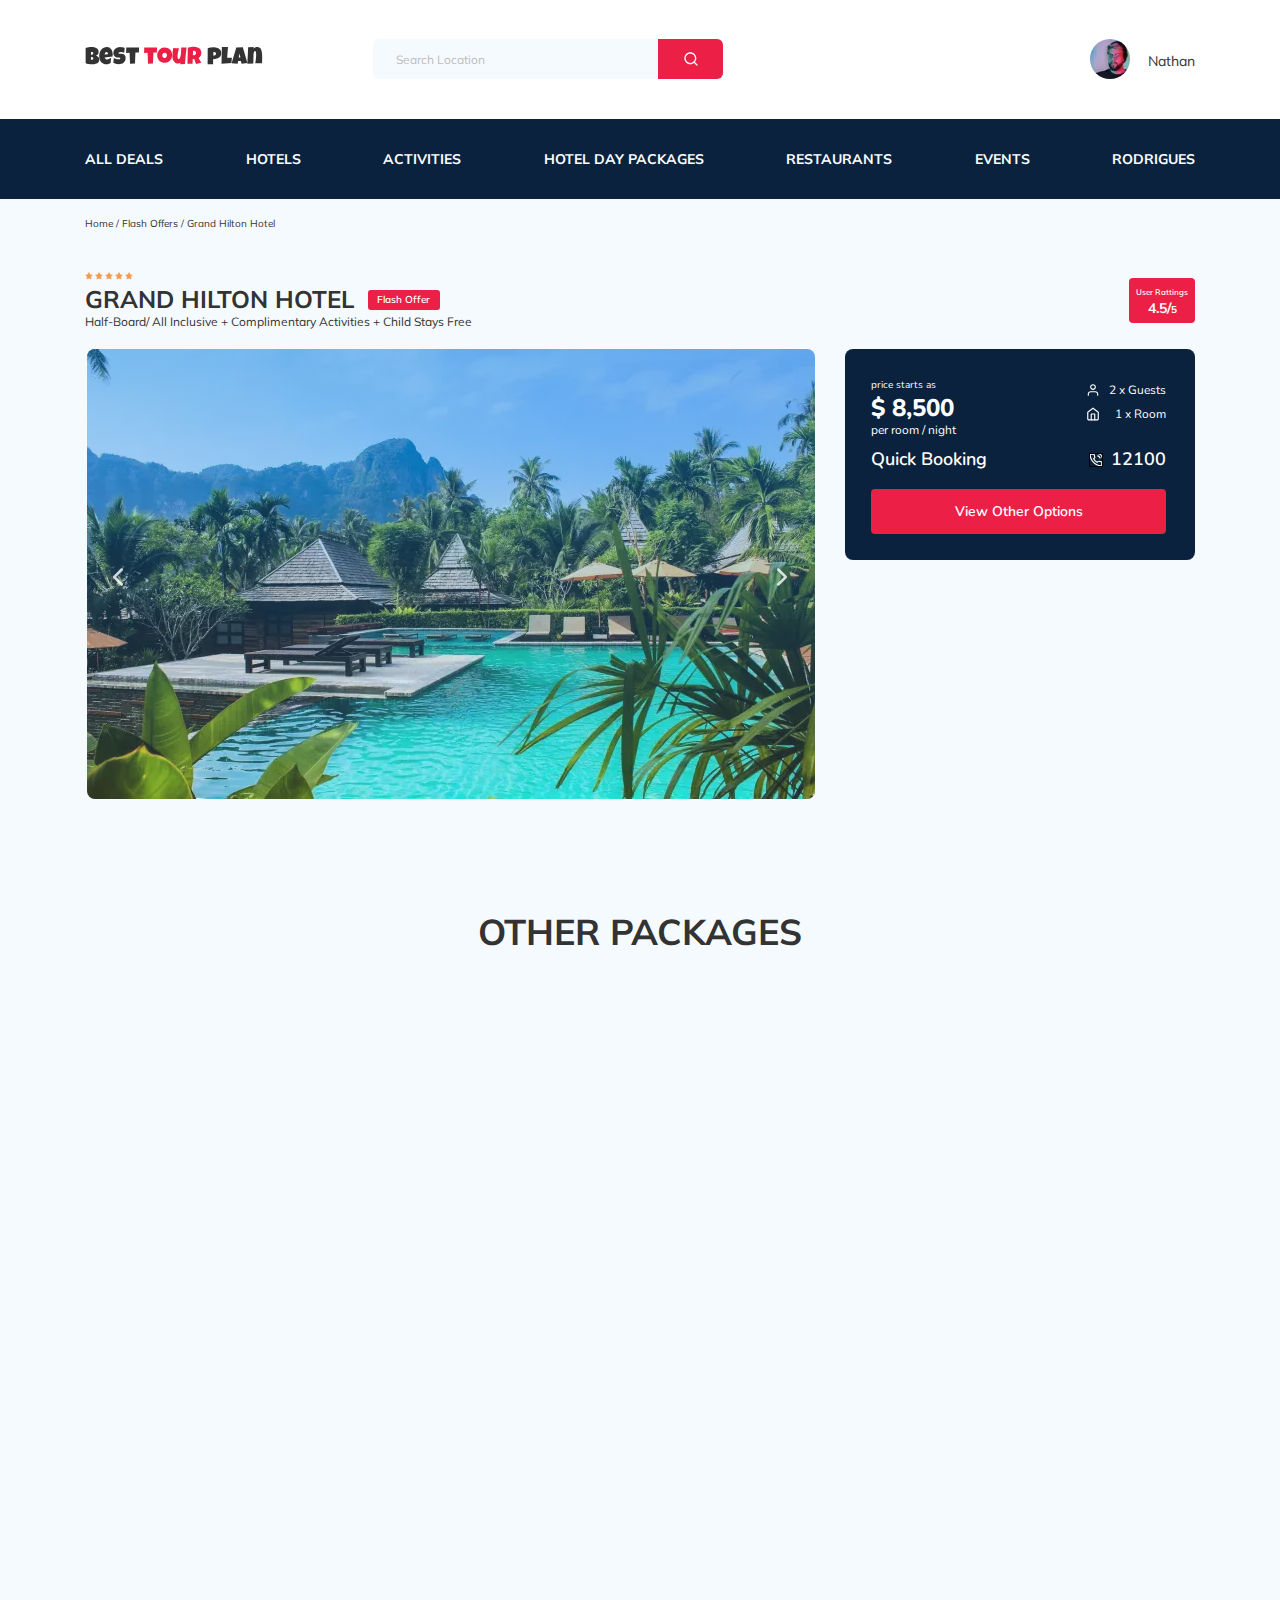
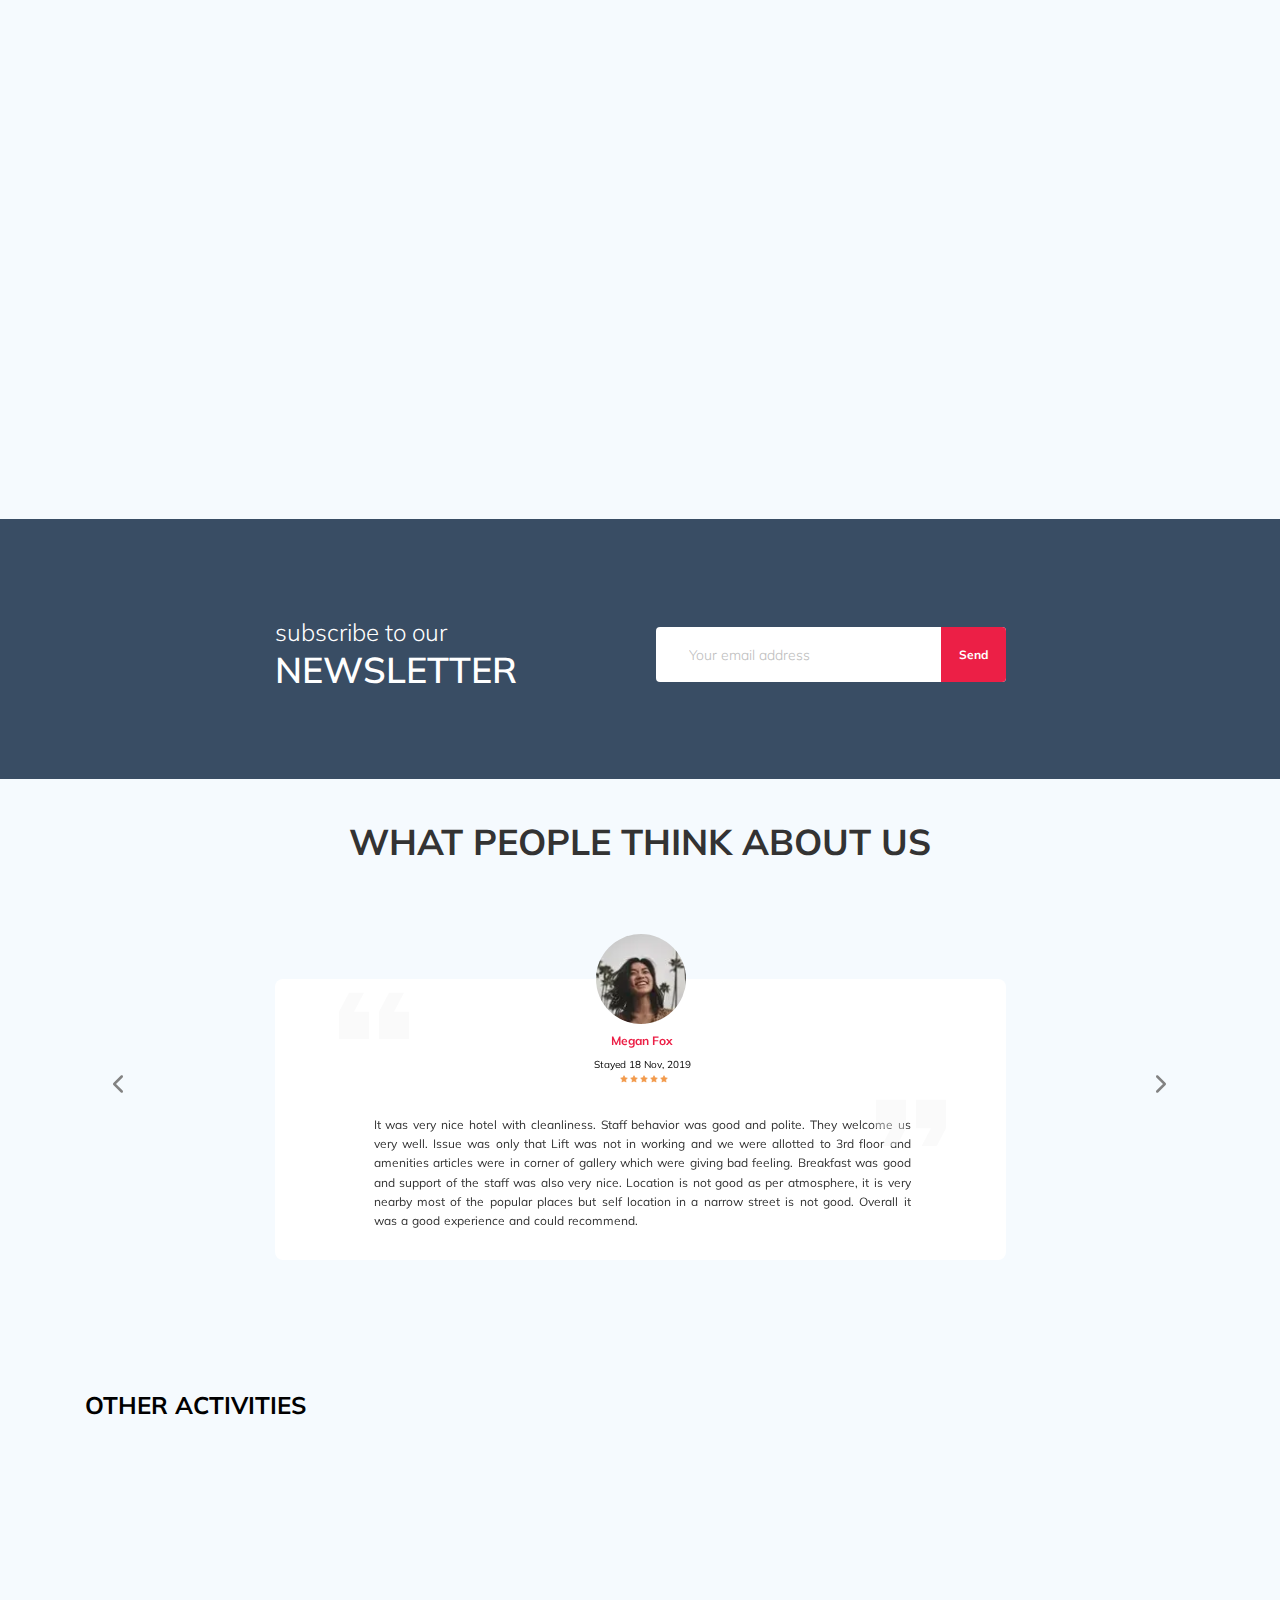
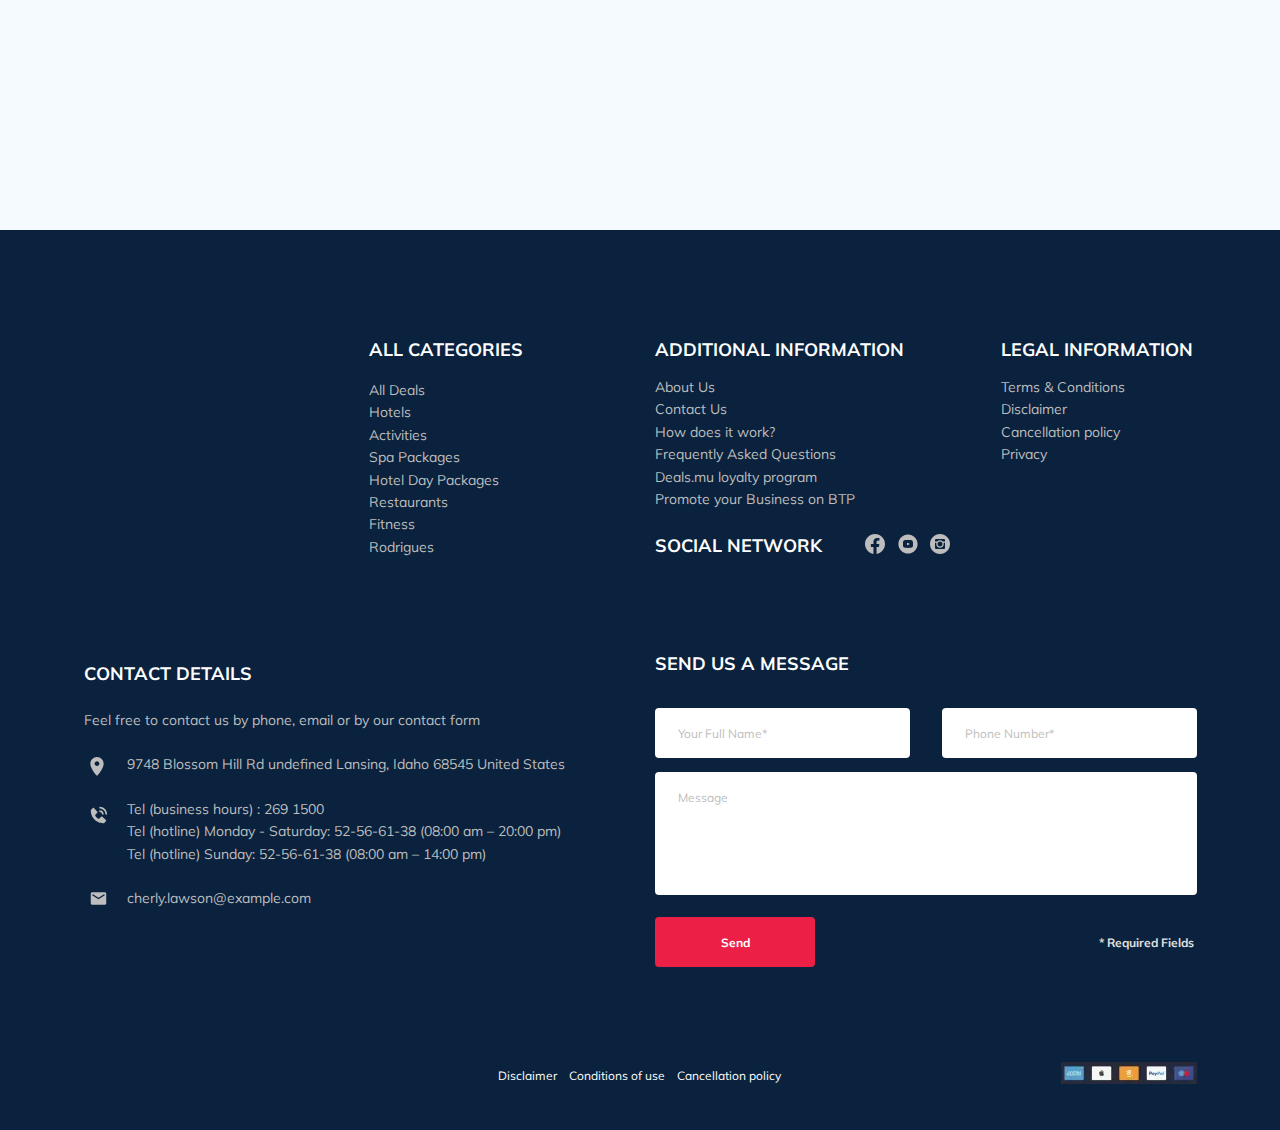
==== index.html @ 78307f20 "Create: add CSS animation" ====
<!DOCTYPE html>
<html lang="en">
  <head>
    <meta charset="UTF-8" />
    <meta http-equiv="X-UA-Compatible" content="IE=edge" />
    <meta name="viewport" content="width=device-width, initial-scale=1.0" />
    <title>Best Tour Plan - Hotel Booking</title>
    <link rel="shortcut icon" href="favicon.ico" type="image/x-icon" />
    <link rel="icon" href="favicon.ico" type="image/x-icon" />
    <link rel="preconnect" href="https://fonts.googleapis.com" />
    <link rel="preconnect" href="https://fonts.gstatic.com" crossorigin />
    <link
      href="https://fonts.googleapis.com/css2?family=Luckiest+Guy&family=Mulish:wght@300;400;600;700&family=Nunito:wght@400;600;800&display=swap"
      rel="stylesheet"
    />
    <link rel="stylesheet" href="./css/swiper-bundle.min.css" />
    <link href="https://unpkg.com/aos@2.3.1/dist/aos.css" rel="stylesheet" />
    <link rel="stylesheet" href="./css/style.css" />
  </head>
  <body>
    <header class="navbar navbar--mobile--fixed">
      <div class="container">
        <div class="navbar-top">
          <a href="#" class="logo" data-aos="zoom-in" data-aos-duration="2000">
            <span class="logo__name">
              best
              <span class="logo__name logo__name--red">tour</span>
              plan
            </span>
          </a>
          <form
            action="#"
            class="search navbar__search navbar__search--mobile--hidden"
          >
            <input
              type="search"
              class="search__input"
              placeholder="Search Location"
            />
            <button class="search__button">
              <img
                src="./img/search.svg"
                width="16"
                height="16"
                alt="Icon: search loupe"
              />
            </button>
          </form>

          <a href="#" class="user navbar__user navbar__user--mobile--hidden">
            <img
              class="user__avatar"
              src="./img/user-avatar.webp"
              width="40"
              height="40"
              alt="Avatar: Nathan user"
            />
            <span class="user__name">Nathan</span>
          </a>
          <button class="menu-button navbar-top__menu-button">
            <span class="menu-button__line"></span>
            <span class="menu-button__line"></span>
            <span class="menu-button__line"></span>
          </button>
        </div>
        <!-- /.navbar-top -->
      </div>
      <!-- /.container -->
      <div class="navbar-bottom">
        <nav class="navbar-menu container">
          <ul class="navbar-menu__list">
            <li class="navbar-menu__item navbar-menu__item--mobile--visible">
              <a
                href="#"
                class="user navbar__user navbar__user--mobile--visible"
              >
                <img
                  class="user__avatar"
                  src="./img/user-avatar.webp"
                  width="40"
                  height="40"
                  alt="Avatar: Nathan user"
                />
                <span class="user__name user__name--light">Nathan</span>
              </a>
            </li>
            <li class="navbar-menu__item navbar-menu__item--mobile--visible">
              <form
                action="#"
                class="search navbar__search navbar__search--mobile--visible"
              >
                <input
                  type="search"
                  class="search__input"
                  placeholder="Search Location"
                />
                <button class="search__button">
                  <img
                    src="./img/search.svg"
                    width="16"
                    height="16"
                    alt="Icon: search loupe"
                  />
                </button>
              </form>
            </li>
            <li class="navbar-menu__item">
              <a href="#" class="navbar-menu__link">All Deals</a>
            </li>
            <li class="navbar-menu__item">
              <a href="#" class="navbar-menu__link">Hotels</a>
            </li>
            <li class="navbar-menu__item">
              <a href="#" class="navbar-menu__link">Activities</a>
            </li>
            <li class="navbar-menu__item">
              <a href="#" class="navbar-menu__link">Hotel Day Packages</a>
            </li>
            <li class="navbar-menu__item">
              <a href="#" class="navbar-menu__link">Restaurants</a>
            </li>
            <li class="navbar-menu__item">
              <a href="#" class="navbar-menu__link">Events</a>
            </li>
            <li class="navbar-menu__item">
              <a href="#" class="navbar-menu__link">Rodrigues</a>
            </li>
          </ul>
        </nav>
        <!-- /.navbar-menu -->
      </div>
      <!-- /.navbar-bottom -->
    </header>
    <nav class="breadcrumb">
      <div class="container">
        <ul class="breadcrumb-list">
          <li class="breadcrumb-list__item">
            <a href="#" class="breadcrumb-list__link">Home</a>
          </li>
          <li class="breadcrumb-list__item">
            <a href="#" class="breadcrumb-list__link">Flash Offers</a>
          </li>
          <li class="breadcrumb-list__item">Grand Hilton Hotel</li>
        </ul>
      </div>
      <!-- /.container -->
    </nav>
    <!-- /.breadcrumb -->
    <section class="hotel">
      <div class="container">
        <div class="hotel-info hotel__hotel-info">
          <div class="hotel-info__text">
            <div class="hotel-wrapper">
              <div class="stars">
                <img
                  src="./img/star.svg"
                  alt="Yellow star"
                  class="stars__image"
                  width="8"
                  height="8"
                />
                <img
                  src="./img/star.svg"
                  alt="Yellow star"
                  class="stars__image"
                  width="8"
                  height="8"
                />
                <img
                  src="./img/star.svg"
                  alt="Yellow star"
                  class="stars__image"
                  width="8"
                  height="8"
                />
                <img
                  src="./img/star.svg"
                  alt="Yellow star"
                  class="stars__image"
                  width="8"
                  height="8"
                />
                <img
                  src="./img/star.svg"
                  alt="Yellow star"
                  class="stars__image"
                  width="8"
                  height="8"
                />
              </div>
              <h1 class="hotel-name hotel-info__name">Grand Hilton Hotel</h1>
              <span class="offer hotel-info__offer">Flash Offer</span>
            </div>
            <!-- /.hotel-wrapper -->
            <p class="hotel-description hotel-info__description">
              Half-Board/ All Inclusive + Complimentary Activities + Child Stays
              Free
            </p>
          </div>
          <!-- /.hotel-info__text -->
          <div class="rating hotel-info__rating">
            <span class="rating__text">User Rattings</span>
            <span class="rating__counter">
              4.5/
              <span class="rating__counter rating__counter--max">5</span>
            </span>
          </div>
          <!-- /.hotel-info__right -->
        </div>
        <!-- /.hotel-info -->
        <div class="hotel-grid">
          <!-- Slider main container -->
          <div class="swiper hotel-slider hotel__slider">
            <!-- Additional required wrapper -->
            <div class="swiper-wrapper">
              <!-- Slides -->
              <div class="swiper-slide hotel-slider__item">
                <img
                  class="hotel-slider__image"
                  src="./img/slide-1.webp"
                  alt="Bungalows next to the pool"
                  width="728"
                  height="450"
                />
              </div>
              <div class="swiper-slide hotel-slider__item">
                <img
                  class="hotel-slider__image"
                  src="./img/slide-2.webp"
                  alt="Internal pool"
                  width="728"
                  height="450"
                />
              </div>
              <div class="swiper-slide hotel-slider__item">
                <img
                  class="hotel-slider__image"
                  src="./img/slide-3.webp"
                  alt="Pool bar"
                  width="728"
                  height="450"
                />
              </div>
              <div class="swiper-slide hotel-slider__item">
                <img
                  class="hotel-slider__image"
                  src="./img/slide-4.webp"
                  alt="Pool bar"
                  width="728"
                  height="450"
                />
              </div>
              <div class="swiper-slide hotel-slider__item">
                <img
                  class="hotel-slider__image"
                  src="./img/slide-5.webp"
                  alt="Beautiful room with two beds"
                  width="728"
                  height="450"
                />
              </div>
            </div>
            <!-- If we need navigation buttons -->
            <button
              class="hotel-slider__button hotel-slider__button--prev"
            ></button>
            <button
              class="hotel-slider__button hotel-slider__button--next"
            ></button>
          </div>
          <!-- /.swiper -->
          <div class="hotel-details">
            <div class="booking">
              <div class="booking__info">
                <div class="booking__price">
                  <span class="booking__start">price starts as</span>
                  <strong class="booking__pricetag">$ 8,500</strong>
                  <span class="booking__per-room">per room / night</span>
                </div>
                <!-- /.booking__price -->
                <div class="booking__room">
                  <div class="booking__text">
                    <img
                      src="./img/user.svg"
                      alt="Icon: user"
                      class="booking__icon"
                      width="14"
                      height="14"
                    />
                    <span class="booking__description">2 x Guests</span>
                  </div>
                  <!-- /.booking__text -->
                  <div class="booking__text">
                    <img
                      src="./img/home.svg"
                      alt="Icon: home"
                      class="booking__icon"
                      width="14"
                      height="14"
                    />
                    <span class="booking__description">1 x Room</span>
                  </div>
                  <!-- /.booking__text -->
                </div>
                <!-- /.booking__room -->
              </div>
              <!-- /.booking__info -->
              <div class="booking__call-center">
                <span class="booking__heading">Quick Booking</span>
                <a href="tel:12100" class="booking__number">
                  <img
                    src="./img/phone-call.svg"
                    alt="Icon: ringing phone"
                    class="booking__icon"
                    width="14"
                    height="14"
                  />
                  <span class="booking__digits">12100</span>
                </a>
              </div>
              <!-- /.booking__call-center -->
              <button data-toggle="modal" class="button booking__button">
                View Other Options
              </button>
            </div>
            <!-- /.booking -->
            <iframe
              class="map"
              src="https://www.google.com/maps/embed?pb=!1m18!1m12!1m3!1d3952.5414446132772!2d98.29703101587194!3d7.838257708654235!2m3!1f0!2f0!3f0!3m2!1i1024!2i768!4f13.1!3m3!1m2!1s0x305025650c33dbab%3A0xa67a542329d011e1!2z0J_RhdGD0LrQtdGCLCDQmtCw0YDQvtC9LCDQntGC0LXQu9GMINCl0LjQu9GC0L7QvQ!5e0!3m2!1sen!2sen!4v1633965432888!5m2!1sen!2sen"
              width="347"
              height="213"
              style="border: 0;"
              allowfullscreen=""
              loading="lazy"
            ></iframe>
            <!-- /.map -->
          </div>
          <!-- /.hotel-details -->
        </div>
        <!-- /.hotel-grid -->
      </div>
      <!-- /.container -->
    </section>
    <!-- /.hotel -->
    <section class="packages">
      <div class="container">
        <h2 class="packages-title">Other Packages</h2>
        <div class="packages-grid">
          <div
            class="box packages-box"
            data-aos="fade-right"
            data-aos-delay="200"
            data-aos-duration="1000"
          >
            <span class="offer box-offer box-offer--first">Flash Offer</span>
            <img
              src="./img/package-1.webp"
              width="366"
              height="500"
              alt="Hotel Blue Haven"
              class="box-image box-image--first"
            />
            <!-- /.box-image -->
            <div class="box-room box-room--first">
              <div class="stars box-room__stars">
                <img
                  src="./img/star.svg"
                  alt="Yellow star"
                  class="stars__image"
                  width="8"
                  height="8"
                />
                <img
                  src="./img/star.svg"
                  alt="Yellow star"
                  class="stars__image"
                  width="8"
                  height="8"
                />
                <img
                  src="./img/star.svg"
                  alt="Yellow star"
                  class="stars__image"
                  width="8"
                  height="8"
                />
                <img
                  src="./img/star.svg"
                  alt="Yellow star"
                  class="stars__image"
                  width="8"
                  height="8"
                />
                <img
                  src="./img/star.svg"
                  alt="Yellow star"
                  class="stars__image"
                  width="8"
                  height="8"
                />
              </div>
              <h3 class="box-room__title box-room__title--first">
                Hotel Blue Haven
              </h3>
              <p class="box-room__text">
                Aute quis duis excepteur excepteur ipsum cat eiusmod consectetur
                enim laborum magna llit. Ipsum est fugiat velit ea llamco do
                esse ut in veniam sun in onsequat. Aute quis duis epteur
                excepteur ipsum occaecat eiusmod nsectetur enim laborum magna
                mollit. Ipsum est fugiat velit ea ullamco do
              </p>
              <div class="box-room__details box-room__details--first">
                <div class="box-room__item">
                  <img
                    src="./img/map-pin.svg"
                    width="14"
                    height="14"
                    alt="Icon: map pin"
                    class="box-room__icon"
                  />
                  <span class="box-room__description">
                    1749 Wheeler Ridge &nbsp;Delaware
                  </span>
                </div>
                <!-- /.box-room__item -->
                <div class="box-room__item">
                  <img
                    src="./img/user.svg"
                    width="14"
                    height="14"
                    alt="Icon: user"
                    class="box-room__icon"
                  />
                  <span class="box-room__description">2 x Guests</span>
                </div>
                <!-- /.box-room__item -->
                <div class="box-room__item">
                  <img
                    src="./img/home.svg"
                    width="14"
                    height="14"
                    alt="Icon: home"
                    class="box-room__icon"
                  />
                  <span class="box-room__description">1 x Room</span>
                </div>
                <!-- /.box-room__item -->
              </div>
              <!-- /.box-room__details -->
              <div class="box-room__booking">
                <div class="box-room__price box-room__price--first">
                  <span class="box-room__price box-room__price--old">
                    $ 10,500
                  </span>
                  <strong class="box-room__price box-room__price--new">
                    $ 8,500
                  </strong>
                </div>
                <!-- /.room__price -->
                <button data-toggle="modal" class="button box-room__button">
                  Book Now
                </button>
              </div>
              <!-- /.box-room__booking -->
            </div>
            <!-- /.box__room -->
          </div>
          <!-- /.box packages__box -->
          <div
            class="box packages-box"
            data-aos="fade-left"
            data-aos-delay="200"
            data-aos-duration="1000"
          >
            <span class="offer box-offer">Flash Offer</span>
            <img
              src="./img/package-2.webp"
              width="350"
              height="250"
              alt="Hotel LUX* Belle Mare"
              class="box-image"
            />
            <!-- /.box-image -->
            <div class="box-room">
              <h3 class="box-room__title">LUX* Belle Mare</h3>
              <div class="box-room__details">
                <div class="box-room__item">
                  <img
                    src="./img/map-pin.svg"
                    width="14"
                    height="14"
                    alt="Icon: map pin"
                    class="box-room__icon"
                  />
                  <span class="box-room__description">
                    1749 Wheeler Ridge &nbsp;Delaware
                  </span>
                </div>
                <!-- /.box-room__item -->
                <div class="box-room__item">
                  <img
                    src="./img/user.svg"
                    width="14"
                    height="14"
                    alt="Icon: user"
                    class="box-room__icon"
                  />
                  <span class="box-room__description">2 x Guests</span>
                </div>
                <!-- /.box-room__item -->
                <div class="box-room__item">
                  <img
                    src="./img/home.svg"
                    width="14"
                    height="14"
                    alt="Icon: home"
                    class="box-room__icon"
                  />
                  <span class="box-room__description">1 x Room</span>
                </div>
                <!-- /.box-room__item -->
              </div>
              <!-- /.box-room__details -->
              <div class="box-room__booking">
                <div class="box-room__price">
                  <span class="box-room__price box-room__price--old">
                    $ 8,500
                  </span>
                  <strong class="box-room__price box-room__price--new">
                    $ 3,000
                  </strong>
                </div>
                <!-- /.room__price -->
                <button data-toggle="modal" class="button box-room__button">
                  Book Now
                </button>
              </div>
              <!-- /.box-room__booking -->
            </div>
            <!-- /.box__room -->
          </div>
          <!-- /.box packages__box -->
          <div
            class="box packages-box"
            data-aos="fade-right"
            data-aos-delay="200"
            data-aos-duration="1000"
          >
            <div class="box-image">
              <span class="offer box-offer">Flash Offer</span>
              <img
                src="./img/package-3.webp"
                width="350"
                height="250"
                alt="White Palace"
                class="box-image"
              />
            </div>
            <!-- /.box-image -->
            <div class="box-room">
              <h3 class="box-room__title">White Palace</h3>
              <div class="box-room__details">
                <div class="box-room__item">
                  <img
                    src="./img/map-pin.svg"
                    width="14"
                    height="14"
                    alt="Icon: map pin"
                    class="box-room__icon"
                  />
                  <span class="box-room__description">
                    1749 Wheeler Ridge &nbsp;Delaware
                  </span>
                </div>
                <!-- /.box-room__item -->
                <div class="box-room__item">
                  <img
                    src="./img/user.svg"
                    width="14"
                    height="14"
                    alt="Icon: user"
                    class="box-room__icon"
                  />
                  <span class="box-room__description">2 x Guests</span>
                </div>
                <!-- /.box-room__item -->
                <div class="box-room__item">
                  <img
                    src="./img/home.svg"
                    width="14"
                    height="14"
                    alt="Icon: home"
                    class="box-room__icon"
                  />
                  <span class="box-room__description">1 x Room</span>
                </div>
                <!-- /.box-room__item -->
              </div>
              <!-- /.box-room__details -->
              <div class="box-room__booking">
                <div class="box-room__price">
                  <span class="box-room__price box-room__price--old">
                    $ 10,500
                  </span>
                  <strong class="box-room__price box-room__price--new">
                    $ 9,500
                  </strong>
                </div>
                <!-- /.room__price -->
                <button data-toggle="modal" class="button box-room__button">
                  Book Now
                </button>
              </div>
              <!-- /.box-room__booking -->
            </div>
            <!-- /.box__room -->
          </div>
          <!-- /.box packages__box -->
          <div
            class="box packages-box"
            data-aos="flip-up"
            data-aos-delay="400"
            data-aos-duration="1000"
          >
            <div class="box-image">
              <span class="offer box-offer">Flash Offer</span>
              <img
                src="./img/package-4.webp"
                width="350"
                height="250"
                alt="Luxury Place"
                class="box-image"
              />
            </div>
            <!-- /.box-image -->
            <div class="box-room">
              <h3 class="box-room__title">Luxury Place</h3>
              <div class="box-room__details">
                <div class="box-room__item">
                  <img
                    src="./img/map-pin.svg"
                    width="14"
                    height="14"
                    alt="Icon: map pin"
                    class="box-room__icon"
                  />
                  <span class="box-room__description">
                    1749 Wheeler Ridge &nbsp;Delaware
                  </span>
                </div>
                <!-- /.box-room__item -->
                <div class="box-room__item">
                  <img
                    src="./img/user.svg"
                    width="14"
                    height="14"
                    alt="Icon: user"
                    class="box-room__icon"
                  />
                  <span class="box-room__description">2 x Guests</span>
                </div>
                <!-- /.box-room__item -->
                <div class="box-room__item">
                  <img
                    src="./img/home.svg"
                    width="14"
                    height="14"
                    alt="Icon: home"
                    class="box-room__icon"
                  />
                  <span class="box-room__description">1 x Room</span>
                </div>
                <!-- /.box-room__item -->
              </div>
              <!-- /.box-room__details -->
              <div class="box-room__booking">
                <div class="box-room__price">
                  <span class="box-room__price box-room__price--old">
                    $ 4,500
                  </span>
                  <strong class="box-room__price box-room__price--new">
                    $ 2,500
                  </strong>
                </div>
                <!-- /.room__price -->
                <button data-toggle="modal" class="button box-room__button">
                  Book Now
                </button>
              </div>
              <!-- /.box-room__booking -->
            </div>
            <!-- /.box__room -->
          </div>
          <!-- /.box packages__box -->
          <div
            class="box packages-box"
            data-aos="fade-left"
            data-aos-delay="200"
            data-aos-duration="1000"
          >
            <div class="box-image">
              <span class="offer box-offer">Flash Offer</span>
              <img
                src="./img/package-5.webp"
                width="350"
                height="250"
                alt="Hotel Five Star"
                class="box-image"
              />
            </div>
            <!-- /.box-image -->
            <div class="box-room">
              <h3 class="box-room__title">Hotel Five Star</h3>
              <div class="box-room__details">
                <div class="box-room__item">
                  <img
                    src="./img/map-pin.svg"
                    width="14"
                    height="14"
                    alt="Icon: map pin"
                    class="box-room__icon"
                  />
                  <span class="box-room__description">
                    1749 Wheeler Ridge &nbsp;Delaware
                  </span>
                </div>
                <!-- /.box-room__item -->
                <div class="box-room__item">
                  <img
                    src="./img/user.svg"
                    width="14"
                    height="14"
                    alt="Icon: user"
                    class="box-room__icon"
                  />
                  <span class="box-room__description">2 x Guests</span>
                </div>
                <!-- /.box-room__item -->
                <div class="box-room__item">
                  <img
                    src="./img/home.svg"
                    width="14"
                    height="14"
                    alt="Icon: home"
                    class="box-room__icon"
                  />
                  <span class="box-room__description">1 x Room</span>
                </div>
                <!-- /.box-room__item -->
              </div>
              <!-- /.box-room__details -->
              <div class="box-room__booking">
                <div class="box-room__price">
                  <span class="box-room__price box-room__price--old">
                    $ 6,500
                  </span>
                  <strong class="box-room__price box-room__price--new">
                    $ 3,500
                  </strong>
                </div>
                <!-- /.room__price -->
                <button data-toggle="modal" class="button box-room__button">
                  Book Now
                </button>
              </div>
              <!-- /.box-room__booking -->
            </div>
            <!-- /.box__room -->
          </div>
          <!-- /.box packages__box -->
        </div>
        <!-- /.packages-grid -->
      </div>
      <!-- /.container -->
    </section>
    <!-- /.packages -->
    <section
      class="newsletter parallax-window"
      data-parallax="scroll"
      data-image-src="./img/newsletter-bg.webp"
    >
      <div class="newsletter-wrapper">
        <h2 class="newsletter-title newsletter__title">
          subscribe to our
          <span class="newsletter-title__strong">Newsletter</span>
        </h2>
        <form
          action="send.php"
          method="POST"
          class="form subscribe newsletter__subscribe"
        >
          <input
            type="email"
            class="subscribe__input"
            placeholder="Your email address"
            name="email"
            required
          />
          <button class="subscribe__button">Send</button>
        </form>
      </div>
      <!-- /.newsletter-wrapper -->
    </section>
    <!-- /.newsletter -->
    <section class="reviews">
      <div class="container">
        <h2 class="reviews__title">What people think about us</h2>
        <div class="swiper reviews-slider">
          <div class="swiper-wrapper">
            <div class="swiper-slide">
              <div class="reviews-slider__item">
                <div class="reviews-slider__profile">
                  <img
                    src="./img/reviews-avatar-1.webp"
                    alt="Photo: Megan Fox"
                    class="reviews-slider__avatar"
                    width="90"
                    height="90"
                  />
                  <h3 class="reviews-slider__username">Megan Fox</h3>
                  <span class="reviews-slider__date">Stayed 18 Nov, 2019</span>
                  <div class="stars reviews-slider__rating">
                    <img
                      src="./img/star.svg"
                      alt="Yellow star"
                      class="stars__image"
                      width="8"
                      height="8"
                    />
                    <img
                      src="./img/star.svg"
                      alt="Yellow star"
                      class="stars__image"
                      width="8"
                      height="8"
                    />
                    <img
                      src="./img/star.svg"
                      alt="Yellow star"
                      class="stars__image"
                      width="8"
                      height="8"
                    />
                    <img
                      src="./img/star.svg"
                      alt="Yellow star"
                      class="stars__image"
                      width="8"
                      height="8"
                    />
                    <img
                      src="./img/star.svg"
                      alt="Yellow star"
                      class="stars__image"
                      width="8"
                      height="8"
                    />
                  </div>
                  <!-- /.reviews-slider__rating -->
                </div>
                <!-- /.reviews-slider__profile -->
                <p class="reviews-slider__text">
                  It was very nice hotel with cleanliness. Staff behavior was
                  good and polite. They welcome us very well. Issue was only
                  that Lift was not in working and we were allotted to 3rd floor
                  and amenities articles were in corner of gallery which were
                  giving bad feeling. Breakfast was good and support of the
                  staff was also very nice. Location is not good as per
                  atmosphere, it is very nearby most of the popular places but
                  self location in a narrow street is not good. Overall it was a
                  good experience and could recommend.
                </p>
              </div>
              <!-- /.reviews-slider__item -->
            </div>
            <!-- /.swiper-slide -->
            <div class="swiper-slide">
              <div class="reviews-slider__item">
                <div class="reviews-slider__profile">
                  <img
                    src="./img/reviews-avatar-2.webp"
                    alt="Photo: Brandon Couper"
                    class="reviews-slider__avatar"
                    width="90"
                    height="90"
                  />
                  <h3 class="reviews-slider__username">Brandon Couper</h3>
                  <span class="reviews-slider__date">Stayed 11 May, 2017</span>
                  <div class="stars reviews-slider__rating">
                    <img
                      src="./img/star.svg"
                      alt="Yellow star"
                      class="stars__image"
                      width="8"
                      height="8"
                    />
                    <img
                      src="./img/star.svg"
                      alt="Yellow star"
                      class="stars__image"
                      width="8"
                      height="8"
                    />
                    <img
                      src="./img/star.svg"
                      alt="Yellow star"
                      class="stars__image"
                      width="8"
                      height="8"
                    />
                    <img
                      src="./img/star.svg"
                      alt="Yellow star"
                      class="stars__image"
                      width="8"
                      height="8"
                    />
                    <img
                      src="./img/star.svg"
                      alt="Yellow star"
                      class="stars__image"
                      width="8"
                      height="8"
                    />
                  </div>
                  <!-- /.reviews-slider__rating -->
                </div>
                <!-- /.reviews-slider__profile -->
                <p class="reviews-slider__text">
                  Highly recommended for family friendly hotel in Karon Beach!
                  During festive holidays I visited Hilton Karon 3 times and
                  joined all of their events because I love the place and their
                  foods were so good. Staff are super nice, friendly and helpful
                  everyone love what they’re doing and they really make you feel
                  like home I can’t remember everyone’s name but I would like to
                  thank them all. Breakfast and Brunch and Buffet dinner were
                  very good lots of selections. The lobby bar was good you can
                  enjoyed drinks and snacks with cool breeze, Khun Yupa is very
                  friendly and helpful Rooms are nice you can see a little bit
                  dated but overall it’s in a very good shape. The area is huge
                  and they do really good job on garden maintenance. And they
                  have peacocks!!! Peter the peacock and his girlfriends will
                  walk around and say hello to you it’s really amazing I really
                  love this place, will definitely go back there again.
                </p>
              </div>
              <!-- /.reviews-slider__item -->
            </div>
            <!-- /.swiper-slide -->
            <div class="swiper-slide">
              <div class="reviews-slider__item">
                <div class="reviews-slider__profile">
                  <img
                    src="./img/reviews-avatar-3.webp"
                    alt="Photo: John Smith"
                    class="reviews-slider__avatar"
                    width="90"
                    height="90"
                  />
                  <h3 class="reviews-slider__username">John Smith</h3>
                  <span class="reviews-slider__date">Stayed 07 June, 2019</span>
                  <div class="stars reviews-slider__rating">
                    <img
                      src="./img/star.svg"
                      alt="Yellow star"
                      class="stars__image"
                      width="8"
                      height="8"
                    />
                    <img
                      src="./img/star.svg"
                      alt="Yellow star"
                      class="stars__image"
                      width="8"
                      height="8"
                    />
                    <img
                      src="./img/star.svg"
                      alt="Yellow star"
                      class="stars__image"
                      width="8"
                      height="8"
                    />
                    <img
                      src="./img/star.svg"
                      alt="Yellow star"
                      class="stars__image"
                      width="8"
                      height="8"
                    />
                    <img
                      src="./img/star.svg"
                      alt="Yellow star"
                      class="stars__image"
                      width="8"
                      height="8"
                    />
                  </div>
                  <!-- /.reviews-slider__rating -->
                </div>
                <!-- /.reviews-slider__profile -->
                <p class="reviews-slider__text">
                  This is an amazing hotel! The rooms are spacious and clean,
                  beautiful views and the food at any of the on-site restaurants
                  is simply superb. My 6-night stay last year (glad I stayed
                  before the Covid-19 pandemic!) was probably the best I\'ve had
                  in my lifetime. The staff was the best part of the hotel
                  experience - super friendly and helpful in all respects.
                  Naturally, my next trip to Thailand will include a stay at
                  this hotel and my highest compliments to the hotel and staff
                  for all they accomplished in making my vacation so memorable!
                </p>
              </div>
              <!-- /.reviews-slider__item -->
            </div>
            <!-- /.swiper-slide -->
            <div class="swiper-slide">
              <div class="reviews-slider__item">
                <div class="reviews-slider__profile">
                  <img
                    src="./img/reviews-avatar-4.webp"
                    alt="Photo: Elizabeth Winner"
                    class="reviews-slider__avatar"
                    width="90"
                    height="90"
                  />
                  <h3 class="reviews-slider__username">Elizabeth Winner</h3>
                  <span class="reviews-slider__date">Stayed 27 Dec, 2018</span>
                  <div class="stars reviews-slider__rating">
                    <img
                      src="./img/star.svg"
                      alt="Yellow star"
                      class="stars__image"
                      width="8"
                      height="8"
                    />
                    <img
                      src="./img/star.svg"
                      alt="Yellow star"
                      class="stars__image"
                      width="8"
                      height="8"
                    />
                    <img
                      src="./img/star.svg"
                      alt="Yellow star"
                      class="stars__image"
                      width="8"
                      height="8"
                    />
                  </div>
                  <!-- /.reviews-slider__rating -->
                </div>
                <!-- /.reviews-slider__profile -->
                <p class="reviews-slider__text">
                  The property was extensive and had decent pool facilities.The
                  rooms need upgrading or renovation to bring them into the
                  current century.Restaurants and food & beverage services were
                  over priced and excessive service charges.We didn't like that
                  parts of our hotel area were constantly over populated with
                  conference attendees and our breakfast place was always too
                  busy and full due to this problem.
                </p>
              </div>
              <!-- /.reviews-slider__item -->
            </div>
            <!-- /.swiper-slide -->
            <div class="swiper-slide">
              <div class="reviews-slider__item">
                <div class="reviews-slider__profile">
                  <img
                    src="./img/reviews-avatar-5.webp"
                    alt="Photo: Samantha Walsh"
                    class="reviews-slider__avatar"
                    width="90"
                    height="90"
                  />
                  <h3 class="reviews-slider__username">Samantha Walsh</h3>
                  <span class="reviews-slider__date">Stayed 01 Apr, 2016</span>
                  <div class="stars reviews-slider__rating">
                    <img
                      src="./img/star.svg"
                      alt="Yellow star"
                      class="stars__image"
                      width="8"
                      height="8"
                    />
                    <img
                      src="./img/star.svg"
                      alt="Yellow star"
                      class="stars__image"
                      width="8"
                      height="8"
                    />
                    <img
                      src="./img/star.svg"
                      alt="Yellow star"
                      class="stars__image"
                      width="8"
                      height="8"
                    />
                    <img
                      src="./img/star.svg"
                      alt="Yellow star"
                      class="stars__image"
                      width="8"
                      height="8"
                    />
                  </div>
                  <!-- /.reviews-slider__rating -->
                </div>
                <!-- /.reviews-slider__profile -->
                <p class="reviews-slider__text">
                  This is a great hotel with options of 5 pools, fitness studio,
                  and use of tennis and squash courts for an additional fee.
                  There are two breakfast restaurants to choose from, but can
                  get really busy within the last hour. Options to choose to eat
                  at one of five restaurants. 5min walk to the beach. 30min walk
                  into the heart of Kata where there are more restaurants. I
                  would definitely recommend this hotel for familys, solo
                  travellers or friends.
                </p>
              </div>
              <!-- /.reviews-slider__item -->
            </div>
            <!-- /.swiper-slide -->
          </div>
          <!-- /.swiper-wrapper -->
          <button
            class="reviews-slider__button reviews-slider__button--prev"
          ></button>
          <button
            class="reviews-slider__button reviews-slider__button--next"
          ></button>
        </div>
        <!-- /.reviews-slider -->
      </div>
      <!-- /.container -->
    </section>
    <!-- /.reviews -->
    <section class="activities">
      <div class="container">
        <h2 class="activities__title">Other Activities</h2>
        <div class="activities-wrapper">
          <div
            class="card activities__card"
            data-aos="fade-up"
            data-aos-delay="200"
          >
            <img
              src="./img/activity-1.webp"
              width="255"
              height="255"
              alt="The curious corner of chamarel"
              class="card__image"
            />
            <h3 class="card__title">
              The curious corner
              <br />
              of chamarel
            </h3>
            <button data-toggle="modal" class="card__button">Book Now</button>
          </div>
          <!-- /.card activities__card -->
          <div
            class="card activities__card"
            data-aos="fade-up"
            data-aos-delay="400"
          >
            <img
              src="./img/activity-2.webp"
              width="255"
              height="255"
              alt="Gymkhana club golf course"
              class="card__image"
            />
            <h3 class="card__title">
              Gymkhana club golf
              <br />
              course
            </h3>
            <button data-toggle="modal" class="card__button">Book Now</button>
          </div>
          <!-- /.card activities__card -->
          <div
            class="card activities__card"
            data-aos="fade-up"
            data-aos-delay="600"
          >
            <img
              src="./img/activity-3.webp"
              width="255"
              height="255"
              alt="Tamarind falls hiking trip - full day"
              class="card__image"
            />
            <h3 class="card__title">
              Tamarind falls hiking
              <br />
              trip - full day
            </h3>
            <button data-toggle="modal" class="card__button">Book Now</button>
          </div>
          <!-- /.card activities__card -->
          <div
            class="card activities__card"
            data-aos="fade-up"
            data-aos-delay="800"
          >
            <img
              src="./img/activity-4.webp"
              width="255"
              height="255"
              alt="The blue marine discovery quest"
              class="card__image"
            />
            <h3 class="card__title">
              The blue marine discovery
              <br />
              quest
            </h3>
            <button data-toggle="modal" class="card__button">Book Now</button>
          </div>
          <!-- /.card activities__card -->
        </div>
        <!-- /.activities-wrapper -->
      </div>
      <!-- /.container -->
    </section>
    <!-- /.activities -->
    <footer class="footer">
      <div class="footer-container">
        <h2 class="visually-hidden">Footer menu and feedback form</h2>
        <div class="footer-wrapper">
          <a
            href="#"
            class="footer-logo"
            data-aos="zoom-in"
            data-aos-duration="2000"
          >
            <span class="footer-logo__name">
              best
              <br />
              <span class="footer-logo__name footer-logo__name--red">
                tour
                <br />
              </span>
              plan
              <br />
            </span>
          </a>
          <div class="footer__list footer__categories">
            <h3 class="footer__title footer__title--categories">
              All Categories
            </h3>
            <ul class="footer__ul">
              <li class="footer__item">
                <a href="#" class="footer__link">All Deals</a>
              </li>
              <li class="footer__item">
                <a href="#" class="footer__link">Hotels</a>
              </li>
              <li class="footer__item">
                <a href="#" class="footer__link">Activities</a>
              </li>
              <li class="footer__item">
                <a href="#" class="footer__link">Spa Packages</a>
              </li>
              <li class="footer__item">
                <a href="#" class="footer__link">Hotel Day Packages</a>
              </li>
              <li class="footer__item">
                <a href="#" class="footer__link">Restaurants</a>
              </li>
              <li class="footer__item">
                <a href="#" class="footer__link">Fitness</a>
              </li>
              <li class="footer__item">
                <a href="#" class="footer__link">Rodrigues</a>
              </li>
            </ul>
          </div>
          <!-- /.footer__list -->
          <div class="footer__list footer__additional">
            <h3 class="footer__title footer__title--additional">
              Additional Information
            </h3>
            <ul class="footer__ul">
              <li class="footer__item">
                <a href="#" class="footer__link">About Us</a>
              </li>
              <li class="footer__item">
                <a href="#" class="footer__link">Contact Us</a>
              </li>
              <li class="footer__item">
                <a href="#" class="footer__link">How does it work?</a>
              </li>
              <li class="footer__item">
                <a href="#" class="footer__link">Frequently Asked Questions</a>
              </li>
              <li class="footer__item">
                <a href="#" class="footer__link">Deals.mu loyalty program</a>
              </li>
              <li class="footer__item">
                <a href="#" class="footer__link">
                  Promote your Business on BTP
                </a>
              </li>
            </ul>
          </div>
          <!-- /.footer__list -->
          <div class="footer__social-network">
            <h3 class="footer__title footer__title--inline">Social Network</h3>
            <div class="footer__social-links">
              <a
                href="https://www.facebook.com/"
                target="_blank"
                class="footer__link"
              >
                <img
                  src="./img/facebook.svg"
                  alt="Icon: Facebook"
                  class="footer__icon"
                  width="20"
                  height="20"
                />
              </a>
              <a
                href="https://www.youtube.com/"
                target="_blank"
                class="footer__link"
              >
                <img
                  src="./img/youtube.svg"
                  alt="Icon: Youtube"
                  class="footer__icon"
                  width="20"
                  height="20"
                />
              </a>
              <a
                href="https://www.instagram.com/"
                target="_blank"
                class="footer__link"
              >
                <img
                  src="./img/instagram.svg"
                  alt="Icon: Instagram"
                  class="footer__icon"
                  width="20"
                  height="20"
                />
              </a>
            </div>
            <!-- /.footer__social-links -->
          </div>
          <!-- /.footer__social-network -->
          <div class="footer__list footer__legal">
            <h3 class="footer__title footer__title--legal">
              Legal Information
            </h3>
            <ul class="footer__ul">
              <li class="footer__item">
                <a href="#" class="footer__link">Terms & Conditions</a>
              </li>
              <li class="footer__item">
                <a href="#" class="footer__link">Disclaimer</a>
              </li>
              <li class="footer__item">
                <a href="#" class="footer__link">Cancellation policy</a>
              </li>
              <li class="footer__item">
                <a href="#" class="footer__link">Privacy</a>
              </li>
            </ul>
          </div>
          <!-- /.footer__list -->
          <div class="footer__contact-details">
            <h3 class="footer__title footer__title--details">
              Contact Details
            </h3>
            <p class="footer__text">
              Feel free to contact us by phone, email or by our contact form
            </p>
            <ul class="footer__details">
              <li class="footer__item footer__item--address">
                <img
                  src="./img/map-marker.svg"
                  width="14"
                  height="19"
                  alt="Icon: map marker"
                  class="footer__icon footer__icon--map"
                />
                <span class="footer__description">
                  9748 Blossom Hill Rd undefined Lansing, Idaho 68545 United
                  States
                </span>
              </li>
              <li class="footer__item footer__item--phone">
                <img
                  src="./img/footer-phone-call.svg"
                  width="18"
                  height="18"
                  alt="Icon: phone-call"
                  class="footer__icon footer__icon--phone"
                />
                <span class="footer__link footer__link--phone">
                  Tel (business hours) :
                  <a
                    href="tel:2691500"
                    class="footer__link footer__link--phone--mobile"
                  >
                    269 1500
                  </a>
                </span>
                <span class="footer__link footer__link--phone">
                  Tel (hotline) Monday - Saturday:
                  <a
                    href="tel:52566138"
                    class="footer__link footer__link--phone--mobile"
                  >
                    52-56-61-38
                  </a>
                  (08:00 am – 20:00 pm)
                </span>
                <span class="footer__link footer__link--phone">
                  Tel (hotline) Sunday:
                  <a
                    href="tel:52566138"
                    class="footer__link footer__link--phone--mobile"
                  >
                    52-56-61-38
                  </a>
                  (08:00 am – 14:00 pm)
                </span>
              </li>
              <li class="footer__item footer__item--email">
                <img
                  src="./img/email.svg"
                  width="17"
                  height="13"
                  alt="Icon: envelope"
                  class="footer__icon footer__icon--envelop"
                />
                <a
                  href="mailto:cherly.lawson@example.com"
                  class="footer__link footer__link--email"
                >
                  cherly.lawson@example.com
                </a>
              </li>
            </ul>
            <!-- /.footer__ul -->
          </div>
          <!-- /.footer__contact-details -->
          <div class="footer__contact-form">
            <h3 class="footer__title footer__title--form">Send us a message</h3>
            <form action="send.php" method="POST" class="form footer__form">
              <div class="footer__input-wrapper">
                <div class="footer__input-group">
                  <input
                    type="text"
                    class="input footer__input"
                    placeholder="Your Full Name*"
                    name="name"
                    minlength="2"
                    required
                  />
                </div>
                <!-- /.footer__input-group -->
                <div class="footer__input-group">
                  <input
                    type="tel"
                    class="input footer__input"
                    placeholder="Phone Number*"
                    name="phone"
                    data-mask="+7 (999) 999-99-99"
                    minlength="18"
                    required
                  />
                </div>
                <!-- /.footer__input-group -->
              </div>
              <!-- /.footer__input-wrapper -->
              <textarea
                cols="30"
                rows="7"
                class="message footer__message"
                placeholder="Message"
                name="message"
              ></textarea>
              <button class="button footer__button">Send</button>
              <span class="footer__info">* Required Fields</span>
            </form>
            <!-- /.footer__form -->
          </div>
          <!-- /.footer__contact-form -->
        </div>
        <!-- /.footer-wrapper -->
        <div class="footer-bottom">
          <nav class="footer-navbar">
            <ul class="footer-navbar__list">
              <li class="footer-navbar__item">
                <a href="#" class="footer-navbar__link">Disclaimer</a>
              </li>
              <li class="footer-navbar__item">
                <a href="#" class="footer-navbar__link">Conditions of use</a>
              </li>
              <li class="footer-navbar__item">
                <a href="#" class="footer-navbar__link">Cancellation policy</a>
              </li>
            </ul>
          </nav>
          <img
            src="./img/payment.webp"
            alt="Payment Methods"
            class="footer-bottom__payment"
            width="136"
            height="22"
          />
        </div>
        <!-- /.footer-bottom -->
      </div>
      <!-- /.container -->
    </footer>
    <!-- /.footer -->
    <div class="modal">
      <div class="modal__overlay"></div>
      <!-- /.modal__overlay -->
      <div class="modal__dialog">
        <a href="#" class="modal__close">
          <img src="./img/close.svg" alt="Icon: close button" />
        </a>
        <h3 class="modal__title modal__title--form">Booking</h3>
        <form action="send.php" method="POST" class="form modal__form">
          <input
            type="text"
            class="input modal__input"
            placeholder="Your Full Name*"
            name="name"
            required
            minlength="2"
          />
          <input
            type="tel"
            class="input modal__input"
            placeholder="Phone Number*"
            name="phone"
            data-mask="+7 (000) 000-00-00"
            minlength="18"
            required
          />
          <input
            type="email"
            class="input modal__input"
            placeholder="Email*"
            name="email"
            required
          />
          <textarea
            cols="30"
            rows="7"
            class="message modal__message"
            placeholder="Message"
            name="message"
          ></textarea>
          <button class="button modal__button">Send</button>
          <span class="modal__info">* Required Fields</span>
        </form>
      </div>
      <!-- /.modal__dialog -->
    </div>
    <!-- /.modal -->
    <script src="./js/jquery-3.6.0.min.js"></script>
    <script src="./js/parallax.min.js"></script>
    <script src="./js/swiper-bundle.min.js"></script>
    <script src="./js/jquery.validate.min.js"></script>
    <script src="./js/jquery.mask.min.js"></script>
    <script src="https://unpkg.com/aos@2.3.1/dist/aos.js"></script>
    <script src="./js/main.js"></script>
  </body>
</html>
---- css/style.css ----
* {
  -webkit-box-sizing: border-box;
          box-sizing: border-box;
}

body {
  font-family: "Mulish", sans-serif;
  background-color: #F5FAFE;
  color: #333333;
}

.container {
  max-width: 1110px;
  margin: auto;
}

img {
  max-width: 100%;
}

.visually-hidden {
  position: absolute;
  clip: rect(0 0 0 0);
  width: 1px;
  height: 1px;
  margin: -1px;
}

.input {
  padding: 0 10px 0 23px;
  font-size: 12px;
  line-height: 15px;
  border-radius: 4px;
  border: none;
  background-color: #ffffff;
}

input::-webkit-input-placeholder {
  color: #BDBDBD;
}

input:-ms-input-placeholder {
  color: #BDBDBD;
}

input::-ms-input-placeholder {
  color: #BDBDBD;
}

input::placeholder {
  color: #BDBDBD;
}

input {
  outline: none;
}

textarea {
  outline: none;
}

.message {
  padding: 18px 5px 0 23px;
  resize: none;
  font-size: 12px;
  line-height: 15px;
  border: none;
  border-radius: 4px;
  background-color: #ffffff;
}

.message::-webkit-input-placeholder {
  color: #BDBDBD;
}

.message:-ms-input-placeholder {
  color: #BDBDBD;
}

.message::-ms-input-placeholder {
  color: #BDBDBD;
}

.message::placeholder {
  color: #BDBDBD;
}

.button {
  padding: 18px 65px 17px 66px;
  font-weight: bold;
  font-size: 12px;
  line-height: 15px;
  border-radius: 4px;
  border: none;
  color: #ffffff;
  background-color: #EC1F46;
  cursor: pointer;
  text-decoration: none;
}

.form {
  display: -webkit-box;
  display: -ms-flexbox;
  display: flex;
  -webkit-box-align: center;
      -ms-flex-align: center;
          align-items: center;
  -webkit-box-pack: justify;
      -ms-flex-pack: justify;
          justify-content: space-between;
  -ms-flex-wrap: wrap;
      flex-wrap: wrap;
}

.invalid {
  font-size: 15px;
  color: #EC1F46;
}

.subscribe #email-error {
  position: absolute;
  top: 60px;
  overflow: visible;
}

/*! normalize.css v8.0.1 | MIT License | github.com/necolas/normalize.css */
/* Document
   ========================================================================== */
/**
 * 1. Correct the line height in all browsers.
 * 2. Prevent adjustments of font size after orientation changes in iOS.
 */
html {
  line-height: 1.15;
  /* 1 */
  -webkit-text-size-adjust: 100%;
  /* 2 */
}

/* Sections
   ========================================================================== */
/**
 * Remove the margin in all browsers.
 */
body {
  margin: 0;
}

/**
 * Render the `main` element consistently in IE.
 */
main {
  display: block;
}

/**
 * Correct the font size and margin on `h1` elements within `section` and
 * `article` contexts in Chrome, Firefox, and Safari.
 */
h1 {
  font-size: 2em;
  margin: 0.67em 0;
}

/* Grouping content
   ========================================================================== */
/**
 * 1. Add the correct box sizing in Firefox.
 * 2. Show the overflow in Edge and IE.
 */
hr {
  -webkit-box-sizing: content-box;
          box-sizing: content-box;
  /* 1 */
  height: 0;
  /* 1 */
  overflow: visible;
  /* 2 */
}

/**
 * 1. Correct the inheritance and scaling of font size in all browsers.
 * 2. Correct the odd `em` font sizing in all browsers.
 */
pre {
  font-family: monospace, monospace;
  /* 1 */
  font-size: 1em;
  /* 2 */
}

/* Text-level semantics
   ========================================================================== */
/**
 * Remove the gray background on active links in IE 10.
 */
a {
  background-color: transparent;
}

/**
 * 1. Remove the bottom border in Chrome 57-
 * 2. Add the correct text decoration in Chrome, Edge, IE, Opera, and Safari.
 */
abbr[title] {
  border-bottom: none;
  /* 1 */
  text-decoration: underline;
  /* 2 */
  -webkit-text-decoration: underline dotted;
          text-decoration: underline dotted;
  /* 2 */
}

/**
 * Add the correct font weight in Chrome, Edge, and Safari.
 */
b,
strong {
  font-weight: bolder;
}

/**
 * 1. Correct the inheritance and scaling of font size in all browsers.
 * 2. Correct the odd `em` font sizing in all browsers.
 */
code,
kbd,
samp {
  font-family: monospace, monospace;
  /* 1 */
  font-size: 1em;
  /* 2 */
}

/**
 * Add the correct font size in all browsers.
 */
small {
  font-size: 80%;
}

/**
 * Prevent `sub` and `sup` elements from affecting the line height in
 * all browsers.
 */
sub,
sup {
  font-size: 75%;
  line-height: 0;
  position: relative;
  vertical-align: baseline;
}

sub {
  bottom: -0.25em;
}

sup {
  top: -0.5em;
}

/* Embedded content
   ========================================================================== */
/**
 * Remove the border on images inside links in IE 10.
 */
img {
  border-style: none;
}

/* Forms
   ========================================================================== */
/**
 * 1. Change the font styles in all browsers.
 * 2. Remove the margin in Firefox and Safari.
 */
button,
input,
optgroup,
select,
textarea {
  font-family: inherit;
  /* 1 */
  font-size: 100%;
  /* 1 */
  line-height: 1.15;
  /* 1 */
  margin: 0;
  /* 2 */
}

/**
 * Show the overflow in IE.
 * 1. Show the overflow in Edge.
 */
button,
input {
  /* 1 */
  overflow: visible;
}

/**
 * Remove the inheritance of text transform in Edge, Firefox, and IE.
 * 1. Remove the inheritance of text transform in Firefox.
 */
button,
select {
  /* 1 */
  text-transform: none;
}

/**
 * Correct the inability to style clickable types in iOS and Safari.
 */
button,
[type="button"],
[type="reset"],
[type="submit"] {
  -webkit-appearance: button;
}

/**
 * Remove the inner border and padding in Firefox.
 */
button::-moz-focus-inner,
[type="button"]::-moz-focus-inner,
[type="reset"]::-moz-focus-inner,
[type="submit"]::-moz-focus-inner {
  border-style: none;
  padding: 0;
}

/**
 * Restore the focus styles unset by the previous rule.
 */
button:-moz-focusring,
[type="button"]:-moz-focusring,
[type="reset"]:-moz-focusring,
[type="submit"]:-moz-focusring {
  outline: 1px dotted ButtonText;
}

/**
 * Correct the padding in Firefox.
 */
fieldset {
  padding: 0.35em 0.75em 0.625em;
}

/**
 * 1. Correct the text wrapping in Edge and IE.
 * 2. Correct the color inheritance from `fieldset` elements in IE.
 * 3. Remove the padding so developers are not caught out when they zero out
 *    `fieldset` elements in all browsers.
 */
legend {
  -webkit-box-sizing: border-box;
          box-sizing: border-box;
  /* 1 */
  color: inherit;
  /* 2 */
  display: table;
  /* 1 */
  max-width: 100%;
  /* 1 */
  padding: 0;
  /* 3 */
  white-space: normal;
  /* 1 */
}

/**
 * Add the correct vertical alignment in Chrome, Firefox, and Opera.
 */
progress {
  vertical-align: baseline;
}

/**
 * Remove the default vertical scrollbar in IE 10+.
 */
textarea {
  overflow: auto;
}

/**
 * 1. Add the correct box sizing in IE 10.
 * 2. Remove the padding in IE 10.
 */
[type="checkbox"],
[type="radio"] {
  -webkit-box-sizing: border-box;
          box-sizing: border-box;
  /* 1 */
  padding: 0;
  /* 2 */
}

/**
 * Correct the cursor style of increment and decrement buttons in Chrome.
 */
[type="number"]::-webkit-inner-spin-button,
[type="number"]::-webkit-outer-spin-button {
  height: auto;
}

/**
 * 1. Correct the odd appearance in Chrome and Safari.
 * 2. Correct the outline style in Safari.
 */
[type="search"] {
  -webkit-appearance: textfield;
  /* 1 */
  outline-offset: -2px;
  /* 2 */
}

/**
 * Remove the inner padding in Chrome and Safari on macOS.
 */
[type="search"]::-webkit-search-decoration {
  -webkit-appearance: none;
}

/**
 * 1. Correct the inability to style clickable types in iOS and Safari.
 * 2. Change font properties to `inherit` in Safari.
 */
::-webkit-file-upload-button {
  -webkit-appearance: button;
  /* 1 */
  font: inherit;
  /* 2 */
}

/* Interactive
   ========================================================================== */
/*
 * Add the correct display in Edge, IE 10+, and Firefox.
 */
details {
  display: block;
}

/*
 * Add the correct display in all browsers.
 */
summary {
  display: list-item;
}

/* Misc
   ========================================================================== */
/**
 * Add the correct display in IE 10+.
 */
template {
  display: none;
}

/**
 * Add the correct display in IE 10.
 */
[hidden] {
  display: none;
}

.navbar {
  background-color: #ffffff;
}

.navbar-top {
  display: -webkit-box;
  display: -ms-flexbox;
  display: flex;
  -webkit-box-align: center;
      -ms-flex-align: center;
          align-items: center;
  -webkit-box-pack: justify;
      -ms-flex-pack: justify;
          justify-content: space-between;
  padding-top: 39px;
  padding-bottom: 40px;
}

.navbar-top__menu-button {
  display: none;
}

.navbar__search {
  margin-right: auto;
  margin-left: 110px;
}

.navbar-bottom {
  background-color: #0A223D;
}

.navbar-menu__list {
  margin: 0;
  padding: 30px 0 31px 0;
  display: -webkit-box;
  display: -ms-flexbox;
  display: flex;
  -webkit-box-align: center;
      -ms-flex-align: center;
          align-items: center;
  -webkit-box-pack: justify;
      -ms-flex-pack: justify;
          justify-content: space-between;
  list-style-type: none;
  color: #ffffff;
}

.navbar-menu__item--mobile--visible {
  display: none;
}

.navbar-menu__link {
  font-size: 14px;
  line-height: 18px;
  font-weight: bold;
  text-decoration: none;
  text-transform: uppercase;
  color: inherit;
}

.logo {
  text-decoration: none;
}

.logo__name {
  font-family: Luckiest Guy;
  font-size: 24px;
  line-height: 24px;
  color: #333333;
}

.logo__name--red {
  color: #EC1F46;
}

.search {
  display: -webkit-box;
  display: -ms-flexbox;
  display: flex;
  position: relative;
  height: 40px;
  overflow: hidden;
  border-radius: 6px;
}

.search__input {
  width: 350px;
  height: 100%;
  padding-left: 23px;
  padding-right: 75px;
  font-size: 12px;
  line-height: 15px;
  background-color: #F5FAFE;
  border: none;
  color: #333333;
}

.search__button {
  position: absolute;
  padding: 12px 24px 12px 25px;
  top: 0;
  right: 0;
  width: 65px;
  height: 100%;
  border: none;
  background-color: #EC1F46;
  cursor: pointer;
}

.user {
  display: -webkit-box;
  display: -ms-flexbox;
  display: flex;
  -webkit-box-align: center;
      -ms-flex-align: center;
          align-items: center;
  text-decoration: none;
}

.user__avatar {
  width: 40px;
  height: 40px;
  border-radius: 50%;
  -o-object-fit: cover;
     object-fit: cover;
}

.user__name {
  margin-left: 18px;
  margin-top: 13px;
  margin-bottom: auto;
  font-size: 14px;
  line-height: 18px;
  color: #333333;
}

.breadcrumb-list {
  display: -webkit-box;
  display: -ms-flexbox;
  display: flex;
  -webkit-box-align: center;
      -ms-flex-align: center;
          align-items: center;
  padding: 18px 0 19px 0;
  margin: 0;
  list-style: none;
}

.breadcrumb-list__item {
  font-size: 10px;
  line-height: 13px;
}

.breadcrumb-list__item:not(:last-child)::after {
  content: '/';
  margin-right: 3px;
}

.breadcrumb-list__link {
  text-decoration: none;
  color: inherit;
}

.hotel {
  padding: 23px 0 70px 0;
}

.hotel__hotel-info {
  margin-bottom: 20px;
}

.hotel-info {
  display: -webkit-box;
  display: -ms-flexbox;
  display: flex;
  -webkit-box-align: center;
      -ms-flex-align: center;
          align-items: center;
  -webkit-box-pack: justify;
      -ms-flex-pack: justify;
          justify-content: space-between;
}

.hotel-info__offer {
  margin-top: 5px;
  margin-left: 14px;
}

.hotel-info__name {
  margin-top: 4px;
  margin-bottom: 0;
}

.hotel-info__description {
  margin: 0;
}

.hotel-name {
  font-weight: bold;
  font-size: 24px;
  line-height: 30px;
  text-transform: uppercase;
}

.hotel-wrapper {
  display: -webkit-box;
  display: -ms-flexbox;
  display: flex;
  -ms-flex-wrap: wrap;
      flex-wrap: wrap;
  -webkit-box-align: center;
      -ms-flex-align: center;
          align-items: center;
}

.hotel-description {
  font-size: 12px;
  line-height: 15px;
}

.hotel-grid {
  display: -webkit-box;
  display: -ms-flexbox;
  display: flex;
  -webkit-box-pack: justify;
      -ms-flex-pack: justify;
          justify-content: space-between;
  padding-left: 2px;
}

.hotel-details {
  display: -webkit-box;
  display: -ms-flexbox;
  display: flex;
  -webkit-box-orient: vertical;
  -webkit-box-direction: normal;
      -ms-flex-direction: column;
          flex-direction: column;
  -webkit-box-pack: justify;
      -ms-flex-pack: justify;
          justify-content: space-between;
}

.hotel-slider {
  width: 728px;
  height: 450px;
}

.hotel-slider__item {
  position: relative;
  width: 100%;
  height: 100%;
  border-radius: 8px;
  overflow: hidden;
}

.hotel-slider__item::after {
  content: '';
  position: absolute;
  top: 0;
  right: 0;
  left: 0;
  bottom: 0;
  width: 100%;
  height: 100%;
  z-index: 10;
  background: -webkit-gradient(linear, left top, left bottom, from(rgba(0, 122, 223, 0.48)), to(rgba(255, 255, 255, 0.128)));
  background: linear-gradient(180deg, rgba(0, 122, 223, 0.48) 0%, rgba(255, 255, 255, 0.128) 100%);
}

.stars {
  -ms-flex-preferred-size: 100%;
      flex-basis: 100%;
  display: -webkit-box;
  display: -ms-flexbox;
  display: flex;
}

.stars__image {
  margin-right: 2px;
}

.offer {
  padding: 3px 10px 4px 9px;
  font-weight: 600;
  font-size: 10px;
  line-height: 13px;
  border-radius: 3px;
  background-color: #EC1F46;
  color: #ffffff;
}

.rating {
  padding-top: 9px;
  padding-right: 7px;
  padding-bottom: 6px;
  padding-left: 7px;
  display: -webkit-box;
  display: -ms-flexbox;
  display: flex;
  -webkit-box-orient: vertical;
  -webkit-box-direction: normal;
      -ms-flex-direction: column;
          flex-direction: column;
  text-align: center;
  color: #ffffff;
  background-color: #EC1F46;
  border-radius: 4px;
}

.rating__text {
  font-weight: 600;
  font-size: 8px;
  line-height: 10px;
}

.rating__counter {
  display: -webkit-box;
  display: -ms-flexbox;
  display: flex;
  -webkit-box-pack: center;
      -ms-flex-pack: center;
          justify-content: center;
  -webkit-box-align: baseline;
      -ms-flex-align: baseline;
          align-items: baseline;
  margin-top: 2px;
  font-weight: bold;
  font-size: 14px;
  line-height: 18px;
}

.rating__counter--max {
  font-weight: bold;
  font-size: 10px;
  line-height: 13px;
}

.swiper {
  margin: 0;
}

.hotel-slider__button {
  position: absolute;
  top: 50%;
  -webkit-transform: translateY(-40%);
          transform: translateY(-40%);
  z-index: 99;
  width: 30px;
  height: 30px;
  border: none;
  cursor: pointer;
  background-repeat: no-repeat;
  background-position: center;
  background-size: 10px;
  background-color: transparent;
}

.hotel-slider__button--next {
  right: 18px;
  background-image: url(../img/arrow-next.svg);
}

.hotel-slider__button--prev {
  left: 16px;
  background-image: url(../img/arrow-prev.svg);
}

.booking {
  width: 350px;
  min-height: 210px;
  padding: 29px 29px 26px 26px;
  background-color: #0A223D;
  color: #ffffff;
  border-radius: 8px;
}

.booking__info {
  display: -webkit-box;
  display: -ms-flexbox;
  display: flex;
  -webkit-box-pack: justify;
      -ms-flex-pack: justify;
          justify-content: space-between;
  margin-bottom: 9px;
}

.booking__price {
  display: -webkit-box;
  display: -ms-flexbox;
  display: flex;
  -webkit-box-orient: vertical;
  -webkit-box-direction: normal;
      -ms-flex-direction: column;
          flex-direction: column;
  -webkit-box-align: start;
      -ms-flex-align: start;
          align-items: flex-start;
  -webkit-box-pack: justify;
      -ms-flex-pack: justify;
          justify-content: space-between;
}

.booking__start {
  margin-bottom: 2px;
  font-family: "Nunito", sans-serif;
  font-size: 10px;
  line-height: 14px;
}

.booking__pricetag {
  font-family: "Nunito", sans-serif;
  font-weight: 800;
  font-size: 24px;
  line-height: 28px;
}

.booking__per-room {
  font-family: "Nunito", sans-serif;
  font-size: 12px;
  line-height: 16px;
}

.booking__room {
  margin-top: 4px;
}

.booking__text {
  display: -webkit-box;
  display: -ms-flexbox;
  display: flex;
  -webkit-box-align: center;
      -ms-flex-align: center;
          align-items: center;
  -webkit-box-pack: justify;
      -ms-flex-pack: justify;
          justify-content: space-between;
  font-family: "Nunito", sans-serif;
  font-size: 12px;
  line-height: 16px;
}

.booking__text:first-child {
  margin-bottom: 8px;
}

.booking__description {
  margin-left: 9px;
}

.booking__call-center {
  display: -webkit-box;
  display: -ms-flexbox;
  display: flex;
  -webkit-box-align: center;
      -ms-flex-align: center;
          align-items: center;
  -webkit-box-pack: justify;
      -ms-flex-pack: justify;
          justify-content: space-between;
  margin-bottom: 17px;
}

.booking__heading {
  font-family: "Nunito", sans-serif;
  font-weight: 600;
  font-size: 18px;
  line-height: 25px;
}

.booking__number {
  display: -webkit-box;
  display: -ms-flexbox;
  display: flex;
  -webkit-box-align: center;
      -ms-flex-align: center;
          align-items: center;
  -webkit-box-pack: justify;
      -ms-flex-pack: justify;
          justify-content: space-between;
  font-family: "Nunito", sans-serif;
  font-weight: 600;
  font-size: 18px;
  line-height: 25px;
  color: inherit;
  text-decoration: none;
}

.booking__digits {
  margin-left: 8px;
}

.booking__button {
  padding: 13px 0;
  width: 100%;
  min-height: 45px;
  font-family: "Nunito", sans-serif;
  font-weight: 600;
  font-size: 14px;
  line-height: 19px;
  border-radius: 4px;
  border: none;
  background-color: #EC1F46;
  color: #ffffff;
  cursor: pointer;
}

.map {
  width: 347px;
  height: 213px;
  border: none;
  border-radius: 10px;
  overflow: hidden;
}

.packages {
  padding: 40px 0 70px 0;
}

.packages-title {
  margin: 0;
  margin-bottom: 65px;
  font-weight: bold;
  font-size: 36px;
  line-height: 45px;
  text-align: center;
  text-transform: uppercase;
}

.packages-grid {
  display: -ms-grid;
  display: grid;
  -ms-grid-columns: (1fr)[3];
      grid-template-columns: repeat(3, 1fr);
  -ms-grid-rows: (500px)[2];
      grid-template-rows: repeat(2, 500px);
  grid-gap: 30px;
}

.box {
  position: relative;
  display: -webkit-box;
  display: -ms-flexbox;
  display: flex;
  -webkit-box-orient: vertical;
  -webkit-box-direction: normal;
      -ms-flex-direction: column;
          flex-direction: column;
  -webkit-box-pack: start;
      -ms-flex-pack: start;
          justify-content: flex-start;
  border-radius: 8px;
  overflow: hidden;
}

.box:first-child {
  -ms-grid-column: 1;
  -ms-grid-column-span: 2;
  grid-column: 1 / 3;
  display: -webkit-box;
  display: -ms-flexbox;
  display: flex;
  -webkit-box-orient: horizontal;
  -webkit-box-direction: normal;
      -ms-flex-direction: row;
          flex-direction: row;
  -webkit-box-align: start;
      -ms-flex-align: start;
          align-items: flex-start;
}

.box-offer {
  position: absolute;
  left: 0;
  top: 26px;
  padding: 4px 9px;
  font-weight: 600;
  font-size: 8px;
  line-height: 10px;
  border-radius: 0 4px 4px 0;
}

.box-offer--first {
  padding: 8px 23px 7px 11px;
  font-weight: 600;
  font-size: 12px;
  line-height: 15px;
}

.box-image {
  width: 350px;
  height: 250px;
}

.box-image--first {
  width: 366px;
  height: 500px;
}

.box-room {
  padding: 30px 21px 25px 32px;
  color: #ffffff;
  background-color: #0A223D;
}

.box-room--first {
  padding: 46px 21px 30px 43px;
}

.box-room__stars {
  margin-bottom: 5px;
}

.box-room__title {
  margin: 0;
  margin-bottom: 23px;
  font-weight: bold;
  font-size: 18px;
  line-height: 23px;
}

.box-room__title--first {
  margin-bottom: 27px;
}

.box-room__text {
  margin: 0;
  margin-left: 1px;
  margin-bottom: 45px;
  font-size: 14px;
  line-height: 22px;
}

.box-room__details {
  margin-bottom: 24px;
  font-size: 12px;
  line-height: 15px;
}

.box-room__details--first {
  margin-left: 3px;
  margin-bottom: 37px;
}

.box-room__item {
  display: -webkit-box;
  display: -ms-flexbox;
  display: flex;
  -webkit-box-align: center;
      -ms-flex-align: center;
          align-items: center;
}

.box-room__item:not(:last-child) {
  margin-bottom: 11px;
}

.box-room__description {
  margin-left: 14px;
}

.box-room__price {
  display: -webkit-box;
  display: -ms-flexbox;
  display: flex;
  -webkit-box-orient: vertical;
  -webkit-box-direction: normal;
      -ms-flex-direction: column;
          flex-direction: column;
  -webkit-box-pack: end;
      -ms-flex-pack: end;
          justify-content: flex-end;
}

.box-room__price--first {
  margin-left: 3px;
}

.box-room__price--old {
  margin-bottom: 5px;
  font-size: 14px;
  line-height: 18px;
  -webkit-text-decoration-line: line-through;
          text-decoration-line: line-through;
}

.box-room__price--new {
  margin-bottom: 5px;
  font-weight: bold;
  font-size: 24px;
  line-height: 30px;
}

.box-room__booking {
  display: -webkit-box;
  display: -ms-flexbox;
  display: flex;
  -webkit-box-pack: justify;
      -ms-flex-pack: justify;
          justify-content: space-between;
  -webkit-box-align: end;
      -ms-flex-align: end;
          align-items: flex-end;
}

.box-room__button {
  padding: 11px 27px 10px 25px;
  font-weight: 600;
  font-size: 14px;
  line-height: 19px;
  border: none;
  border-radius: 4px;
  color: #ffffff;
  background-color: #EC1F46;
  cursor: pointer;
}

.newsletter {
  position: relative;
  padding: 98px 0 87px 0;
  background-image: url(../img/newsletter-bg.webp);
  background-repeat: no-repeat;
  background-size: cover;
  background-position: center;
  overflow: visible;
}

.newsletter::before {
  content: '';
  position: absolute;
  top: 0;
  left: 0;
  bottom: 0;
  right: 0;
  width: 100%;
  height: 100%;
  background-color: rgba(10, 34, 61, 0.8);
}

.newsletter-wrapper {
  position: relative;
  display: -webkit-box;
  display: -ms-flexbox;
  display: flex;
  -webkit-box-align: center;
      -ms-flex-align: center;
          align-items: center;
  -webkit-box-pack: justify;
      -ms-flex-pack: justify;
          justify-content: space-between;
  max-width: 731px;
  margin: auto;
}

.newsletter-title {
  margin: 0;
  padding: 0;
  font-weight: 300;
  font-size: 24px;
  line-height: 30px;
  color: #ffffff;
}

.newsletter-title__strong {
  display: block;
  font-weight: 600;
  font-size: 36px;
  line-height: 45px;
  text-transform: uppercase;
}

.parallax-window {
  background: transparent;
}

.subscribe {
  position: relative;
  width: 350px;
  height: 55px;
  overflow: visible;
}

.subscribe__input {
  position: absolute;
  width: 100%;
  height: 100%;
  padding: 19px 75px 18px 33px;
  font-weight: 300;
  font-size: 14px;
  line-height: 18px;
  border: none;
  overflow: visible;
  border-radius: 4px;
}

.subscribe__button {
  position: absolute;
  right: 0;
  top: 0;
  bottom: 0;
  width: 65px;
  height: 100%;
  font-weight: bold;
  font-size: 12px;
  line-height: 15px;
  border: none;
  background-color: #EC1F46;
  color: #ffffff;
  cursor: pointer;
  border-radius: 0 4px 4px 0;
}

.reviews {
  padding: 40px 0 70px 0;
}

.reviews__title {
  margin: 0;
  margin-bottom: 70px;
  font-weight: bold;
  font-size: 36px;
  line-height: 45px;
  text-align: center;
  text-transform: uppercase;
}

.reviews-slider__item {
  position: relative;
  display: -webkit-box;
  display: -ms-flexbox;
  display: flex;
  -webkit-box-orient: vertical;
  -webkit-box-direction: normal;
      -ms-flex-direction: column;
          flex-direction: column;
  -webkit-box-align: center;
      -ms-flex-align: center;
          align-items: center;
  max-width: 731px;
  margin-left: auto;
  margin-right: auto;
  margin-top: 45px;
  padding: 0 60px 30px 64px;
  background-color: #ffffff;
  border-radius: 8px;
}

.reviews-slider__item::before {
  content: '';
  position: absolute;
  top: 13px;
  left: 64px;
  width: 70px;
  height: 47px;
  background-image: url(../img/quote-left.svg);
  background-repeat: no-repeat;
}

.reviews-slider__item::after {
  content: '';
  position: absolute;
  right: 60px;
  bottom: 114px;
  width: 70px;
  height: 47px;
  background-image: url(../img/quote-right.svg);
  background-repeat: no-repeat;
}

.reviews-slider__profile {
  display: -webkit-box;
  display: -ms-flexbox;
  display: flex;
  -webkit-box-orient: vertical;
  -webkit-box-direction: normal;
      -ms-flex-direction: column;
          flex-direction: column;
  -webkit-box-align: center;
      -ms-flex-align: center;
          align-items: center;
  margin-top: -45px;
  margin-bottom: 32px;
}

.reviews-slider__avatar {
  width: 90px;
  height: 90px;
  margin-bottom: 9px;
  margin-right: 2px;
  border-radius: 50%;
  -o-object-fit: cover;
     object-fit: cover;
}

.reviews-slider__username {
  margin: 0;
  margin-bottom: 10px;
  font-weight: bold;
  font-size: 12px;
  line-height: 15px;
  color: #EC1F46;
}

.reviews-slider__date {
  margin-bottom: 4px;
  font-size: 10px;
  line-height: 13px;
  color: #000000;
}

.reviews-slider__rating {
  display: -webkit-box;
  display: -ms-flexbox;
  display: flex;
  -webkit-box-align: center;
      -ms-flex-align: center;
          align-items: center;
  margin-left: 5px;
}

.reviews-slider__text {
  max-width: 537px;
  height: 115px;
  margin: 0 auto 0 auto;
  font-size: 12px;
  line-height: 160%;
  text-align: justify;
  word-spacing: 1px;
  overflow: auto;
}

.reviews-slider__button {
  position: absolute;
  top: 46%;
  -webkit-transform: translateY(-50%);
          transform: translateY(-50%);
  z-index: 99;
  width: 30px;
  height: 30px;
  border: none;
  cursor: pointer;
  background-repeat: no-repeat;
  background-position: center;
  background-size: 10px;
  background-color: transparent;
}

.reviews-slider__button--next {
  right: 19px;
  background-image: url(../img/arrow-reviews-next.svg);
}

.reviews-slider__button--prev {
  left: 18px;
  background-image: url(../img/arrow-reviews-prev.svg);
}

.activities {
  padding: 60px 0 98px 0;
}

.activities__title {
  margin: 0;
  margin-bottom: 57px;
  font-weight: bold;
  font-size: 24px;
  line-height: 30px;
  text-transform: uppercase;
  color: #000000;
}

.activities-wrapper {
  display: -webkit-box;
  display: -ms-flexbox;
  display: flex;
  -webkit-box-pack: justify;
      -ms-flex-pack: justify;
          justify-content: space-between;
}

.card {
  position: relative;
  display: -webkit-box;
  display: -ms-flexbox;
  display: flex;
  -webkit-box-orient: vertical;
  -webkit-box-direction: normal;
      -ms-flex-direction: column;
          flex-direction: column;
  -webkit-box-align: start;
      -ms-flex-align: start;
          align-items: flex-start;
  padding: 24px 26px;
  width: 255px;
  height: 255px;
  border-radius: 6px;
  overflow: hidden;
}

.card::before {
  content: '';
  position: absolute;
  top: 0;
  right: 0;
  bottom: 0;
  left: 0;
  border-radius: 6px;
  background: linear-gradient(179.83deg, rgba(196, 196, 196, 0) 35.34%, #0A223D 99.85%);
  z-index: -1;
}

.card__image {
  position: absolute;
  top: 0;
  right: 0;
  bottom: 0;
  left: 0;
  width: 100%;
  height: 100%;
  -o-object-fit: cover;
     object-fit: cover;
  z-index: -2;
}

.card__title {
  margin-top: auto;
  margin-bottom: 18px;
  font-weight: bold;
  font-size: 16px;
  line-height: 20px;
  color: #ffffff;
  z-index: 2;
}

.card__button {
  padding: 7px 22px 7px 21px;
  font-family: "Nunito", sans-serif;
  font-weight: 600;
  font-size: 12px;
  line-height: 16px;
  border: none;
  border-radius: 4px;
  background-color: #EC1F46;
  color: #ffffff;
  cursor: pointer;
}

.footer {
  padding: 108px 0 46px 0;
  background-color: #0A223D;
  color: #ffffff;
}

.footer-container {
  max-width: 1113px;
  margin: auto;
}

.footer-wrapper {
  display: -ms-grid;
  display: grid;
  -ms-grid-columns: 3fr 3fr 3fr 3fr;
      grid-template-columns: 3fr 3fr 3fr 3fr;
  -webkit-column-gap: 30px;
          column-gap: 30px;
  row-gap: 24px;
  grid-auto-rows: minmax(35px, -webkit-min-content);
  grid-auto-rows: minmax(35px, min-content);
  margin-bottom: 95px;
}

.footer-logo {
  -ms-grid-row: 1;
  -ms-grid-row-span: 2;
  grid-row: 1 / 3;
  margin-top: 22px;
  margin-left: 3px;
  text-decoration: none;
}

.footer-logo__name {
  font-family: "Luckiest Guy", sans-serif;
  font-style: normal;
  font-weight: normal;
  font-size: 64px;
  line-height: 64px;
  color: #ffffff;
}

.footer-logo__name--red {
  color: #EC1F46;
}

.footer__categories {
  -ms-grid-row: 1;
  -ms-grid-row-span: 3;
  grid-row: 1 / 4;
}

.footer__social-network {
  -ms-grid-row: 2;
  -ms-grid-row-span: 2;
  grid-row: 2 / 4;
  grid-column: span 2;
  display: -webkit-box;
  display: -ms-flexbox;
  display: flex;
  -webkit-box-align: start;
      -ms-flex-align: start;
          align-items: flex-start;
}

.footer__social-links {
  display: -webkit-box;
  display: -ms-flexbox;
  display: flex;
  -webkit-box-align: center;
      -ms-flex-align: center;
          align-items: center;
  -webkit-box-pack: justify;
      -ms-flex-pack: justify;
          justify-content: space-between;
  min-width: 85px;
}

.footer__legal {
  padding-left: 60px;
}

.footer__contact-details {
  grid-column: span 2;
}

.footer__contact-form {
  grid-column: span 2;
}

.footer__ul {
  margin: 0;
  padding: 0;
  list-style: none;
}

.footer__title {
  margin: 0;
  margin-bottom: 17px;
  font-weight: bold;
  font-size: 18px;
  line-height: 23px;
  text-transform: uppercase;
}

.footer__title--categories {
  margin-bottom: 18px;
}

.footer__title--additional {
  margin-bottom: 15px;
}

.footer__title--legal {
  margin-bottom: 15px;
}

.footer__title--inline {
  margin: 0;
  margin-right: 43px;
}

.footer__title--form {
  margin-bottom: 33px;
}

.footer__title--details {
  margin-top: 10px;
  margin-bottom: 24px;
}

.footer__item {
  font-size: 14px;
  line-height: 160%;
  color: #BDBDBD;
}

.footer__item--address {
  display: -webkit-box;
  display: -ms-flexbox;
  display: flex;
  -webkit-box-align: end;
      -ms-flex-align: end;
          align-items: end;
  margin-bottom: 22px;
}

.footer__item--phone {
  display: -ms-grid;
  display: grid;
  -ms-grid-columns: 30px 1fr;
      grid-template-columns: 30px 1fr;
  margin-bottom: 22px;
}

.footer__item--email {
  display: -webkit-box;
  display: -ms-flexbox;
  display: flex;
  -webkit-box-align: center;
      -ms-flex-align: center;
          align-items: center;
}

.footer__text {
  margin: 0;
  margin-bottom: 20px;
  font-size: 14px;
  line-height: 160%;
  color: #BDBDBD;
}

.footer__details {
  margin: 0;
  padding: 0;
  margin-left: 6px;
}

.footer__description {
  margin-left: 23px;
}

.footer__icon--map {
  margin-top: 5px;
}

.footer__icon--phone {
  -ms-grid-row: 1;
  -ms-grid-row-span: 3;
  grid-row: 1 / 4;
  margin-top: 8px;
}

.footer__icon--envelop {
  margin-right: 2px;
}

.footer__link {
  text-decoration: none;
  color: inherit;
}

.footer__link--phone {
  margin-left: 7px;
}

.footer__link--phone--mobile {
  white-space: nowrap;
}

.footer__link--email {
  margin-left: 18px;
}

.footer__input {
  width: 100%;
  height: 50px;
  font-size: 12px;
}

.footer__input-wrapper {
  display: -webkit-box;
  display: -ms-flexbox;
  display: flex;
  -webkit-box-pack: justify;
      -ms-flex-pack: justify;
          justify-content: space-between;
  margin-bottom: 14px;
  width: 100%;
}

.footer__input-group {
  -ms-flex-preferred-size: 47%;
      flex-basis: 47%;
}

.footer__message {
  -ms-flex-preferred-size: 100%;
      flex-basis: 100%;
  width: 539px;
  height: 123px;
  margin-bottom: 22px;
}

.footer__button {
  min-width: 160px;
  min-height: 50px;
}

.footer__info {
  margin-right: 3px;
  font-weight: bold;
  font-size: 12px;
  line-height: 15px;
  color: #E0E0E0;
}

.footer-bottom {
  display: -webkit-box;
  display: -ms-flexbox;
  display: flex;
  -webkit-box-pack: justify;
      -ms-flex-pack: justify;
          justify-content: space-between;
}

.footer-navbar {
  margin-left: auto;
  margin-right: 280px;
}

.footer-navbar__list {
  display: -webkit-box;
  display: -ms-flexbox;
  display: flex;
  margin: 0;
  margin-top: 3px;
  padding: 0;
  list-style: none;
}

.footer-navbar__item:not(:last-child) {
  margin-right: 12px;
}

.footer-navbar__link {
  font-size: 12px;
  line-height: 15px;
  color: #ffffff;
  text-decoration: none;
}

.modal {
  margin: 0;
  padding: 0;
}

.modal__overlay {
  position: fixed;
  top: 0;
  right: 0;
  bottom: 0;
  left: 0;
  background-color: rgba(0, 143, 223, 0.39);
  z-index: 100;
  visibility: hidden;
  opacity: 0;
  -webkit-transition: opacity 0.2s;
  transition: opacity 0.2s;
}

.modal__overlay--visible {
  visibility: visible;
  opacity: 1;
}

.modal__dialog {
  position: fixed;
  top: 50%;
  left: 50%;
  max-width: 478px;
  max-height: 100%;
  padding: 33px 88px;
  -webkit-transform: translate(-50%, -50%);
          transform: translate(-50%, -50%);
  background-color: #0A223D;
  color: #ffffff;
  border-radius: 8px;
  z-index: 101;
  visibility: hidden;
  opacity: 0;
  -webkit-transition: opacity 0.2s;
  transition: opacity 0.2s;
  overflow-y: auto;
}

.modal__dialog--visible {
  visibility: visible;
  opacity: 1;
}

.modal__close {
  position: absolute;
  top: 17px;
  right: 18px;
  text-decoration: none;
  cursor: pointer;
}

.modal__title {
  margin: 0;
  margin-bottom: 15px;
  font-weight: bold;
  font-size: 18px;
  line-height: 23px;
  text-transform: uppercase;
  text-align: center;
}

.modal__input {
  width: 100%;
  min-height: 50px;
}

.modal__input:not(:first-child) {
  margin-top: 15px;
}

.modal__message {
  width: 100%;
  min-height: 123px;
  margin-top: 15px;
  margin-bottom: 15px;
}

.modal__button {
  min-width: 160px;
  min-height: 50px;
}

.modal__info {
  font-weight: bold;
  font-size: 12px;
  line-height: 15px;
  color: #E0E0E0;
}

@media (max-width: 1200px) {
  .container {
    max-width: 960px;
  }
  .hotel-slider {
    width: 590px;
  }
  .hotel-slider__image {
    width: 100%;
    height: 100%;
    -o-object-fit: cover;
       object-fit: cover;
  }
  .card {
    width: 230px;
    height: 230px;
  }
  .packages-grid {
    grid-gap: 20px;
  }
  .box-image--first {
    width: 315px;
  }
  .box-room__title--first {
    margin-bottom: 10px;
  }
  .footer-container {
    max-width: 960px;
  }
  .footer-wrapper {
    -ms-grid-columns: 3fr 3fr 250px 3fr;
        grid-template-columns: 3fr 3fr 250px 3fr;
    -webkit-column-gap: 20px;
            column-gap: 20px;
  }
  .footer__legal {
    padding-left: 0px;
  }
  .footer__input-wrapper {
    -ms-flex-preferred-size: 100%;
        flex-basis: 100%;
  }
  .footer__message {
    width: 100%;
  }
}

@media (max-width: 992px) {
  .logo,
  .search__button,
  .user,
  .navbar-menu__link,
  .breadcrumb-list__link,
  .hotel-slider__button,
  .booking__number,
  .booking__button,
  .subscribe__button,
  .reviews-slider__button,
  .card__button,
  .box-room__button,
  .footer__button,
  .button,
  .modal__close {
    cursor: default;
  }
  .hotel {
    padding: 23px 0 60px 0;
  }
  .hotel-grid {
    -webkit-box-orient: vertical;
    -webkit-box-direction: normal;
        -ms-flex-direction: column;
            flex-direction: column;
    padding: 0;
  }
  .hotel__slider {
    margin-bottom: 30px;
  }
  .hotel-details {
    -webkit-box-orient: horizontal;
    -webkit-box-direction: normal;
        -ms-flex-direction: row;
            flex-direction: row;
  }
  .hotel-slider {
    width: 100%;
  }
  .container,
  .newsletter-wrapper {
    max-width: 700px;
  }
  .navbar-menu {
    max-width: 673px;
  }
  .logo {
    margin-bottom: 6px;
  }
  .logo__name {
    font-size: 18px;
    line-height: 18px;
  }
  .navbar-top {
    padding-top: 30px;
    padding-bottom: 30px;
  }
  .navbar__search {
    margin-left: 47px;
  }
  .navbar-menu__list {
    padding-top: 19px;
    padding-bottom: 23px;
  }
  .navbar-menu__link {
    font-size: 12px;
    line-height: 15px;
  }
  .search__input {
    width: 340px;
  }
  .breadcrumb-list {
    padding: 19px 0 18px 0;
  }
  .booking {
    width: 340px;
    padding: 29px 22px 26px 23px;
  }
  .map {
    width: 340px;
    height: 210px;
  }
  .newsletter {
    padding: 92px 0 93px 0;
  }
  .reviews {
    padding: 40px 0 60px 0;
  }
  .reviews-slider__item {
    max-width: 579px;
  }
  .reviews-slider__item::before, .reviews-slider__item::after {
    display: none;
  }
  .reviews-slider__button {
    top: 50%;
  }
  .reviews-slider__button--next {
    right: 0;
  }
  .reviews-slider__button--prev {
    left: 0;
  }
  .reviews-slider__text {
    height: 134px;
  }
  .reviews__title {
    margin-bottom: 50px;
    font-weight: bold;
    font-size: 30px;
    line-height: 38px;
  }
  .activities {
    padding-bottom: 69px;
  }
  .activities-wrapper {
    -ms-flex-wrap: wrap;
        flex-wrap: wrap;
    gap: 20px;
  }
  .card {
    width: 339px;
    height: 255px;
  }
  .packages {
    padding: 40px 0 60px 0;
  }
  .packages-grid {
    -ms-grid-columns: (1fr)[2];
        grid-template-columns: repeat(2, 1fr);
  }
  .packages-title {
    margin-bottom: 50px;
    font-size: 30px;
    line-height: 38px;
  }
  .box-image--first {
    width: 350px;
  }
  .box-room__title--first {
    margin-bottom: 27px;
  }
  .footer {
    padding: 66px 0 33px 0;
  }
  .footer-container {
    max-width: 700px;
  }
  .footer-wrapper {
    -ms-grid-columns: 3fr 5fr 4fr;
        grid-template-columns: 3fr 5fr 4fr;
    -webkit-column-gap: 20px;
            column-gap: 20px;
    row-gap: 46px;
    margin-bottom: 57px;
  }
  .footer-logo {
    -ms-grid-row: 1;
    -ms-grid-row-span: 1;
    grid-row: 1 / 2;
    margin: 0;
  }
  .footer-logo__name {
    font-size: 40px;
    line-height: 40px;
  }
  .footer__social-network {
    -ms-grid-row: 1;
    -ms-grid-row-span: 1;
    grid-row: 1 / 2;
    grid-column: span 2;
    -ms-flex-item-align: center;
        -ms-grid-row-align: center;
        align-self: center;
    margin-top: 15px;
    margin-left: 2px;
  }
  .footer__categories {
    -ms-grid-row: 2;
    -ms-grid-row-span: 1;
    grid-row: 2 / 3;
  }
  .footer__additional {
    padding-left: 16px;
  }
  .footer__legal {
    margin-left: 19px;
  }
  .footer__details {
    margin-left: 8px;
  }
  .footer__contact-details {
    grid-column: span 3;
  }
  .footer__contact-form {
    grid-column: span 3;
    margin-top: 13px;
    padding-right: 160px;
  }
  .footer__title--details {
    margin-top: 13px;
  }
  .footer__link--phone {
    margin-left: 7px;
  }
  .footer__input-group {
    -ms-flex-preferred-size: 47%;
        flex-basis: 47%;
  }
  .modal__dialog {
    width: 87%;
  }
}

@media (max-width: 767px) {
  body {
    padding-top: 79px;
  }
  .container {
    max-width: 576px;
    width: 87%;
  }
  .logo {
    margin-bottom: 0;
  }
  .navbar__search--mobile--hidden, .navbar__user--mobile--hidden {
    display: none;
  }
  .navbar__search--mobile--visible, .navbar__user--mobile--visible {
    display: -webkit-box;
    display: -ms-flexbox;
    display: flex;
  }
  .navbar__user {
    -webkit-box-orient: vertical;
    -webkit-box-direction: normal;
        -ms-flex-direction: column;
            flex-direction: column;
    -webkit-box-pack: center;
        -ms-flex-pack: center;
            justify-content: center;
  }
  .navbar__search {
    margin-left: 0;
    width: 245px;
  }
  .navbar-top {
    padding: 22px 0 31px;
  }
  .navbar-top__menu-button {
    margin-top: 6px;
  }
  .navbar--mobile--fixed {
    position: fixed;
    top: 0;
    right: 0;
    left: 0;
    z-index: 99;
  }
  .navbar-bottom {
    display: none;
    position: fixed;
    left: 0;
    right: 0;
    bottom: 0;
    top: 71px;
    padding: 31px 0 68px 0;
    max-height: 100%;
    overflow-y: auto;
  }
  .navbar-bottom--visible {
    display: block;
  }
  .navbar-menu__list {
    padding: 0;
    -webkit-box-orient: vertical;
    -webkit-box-direction: normal;
        -ms-flex-direction: column;
            flex-direction: column;
  }
  .navbar-menu__item:not(:last-child) {
    margin-bottom: 17px;
  }
  .navbar-menu__item:first-child {
    margin-bottom: 27px;
  }
  .navbar-menu__item:nth-child(2) {
    margin-bottom: 36px;
  }
  .navbar-menu__item--mobile--visible {
    display: block;
  }
  .menu-button {
    width: 16px;
    height: 11px;
    padding: 0;
    display: -webkit-box;
    display: -ms-flexbox;
    display: flex;
    -webkit-box-orient: vertical;
    -webkit-box-direction: normal;
        -ms-flex-direction: column;
            flex-direction: column;
    -webkit-box-align: center;
        -ms-flex-align: center;
            align-items: center;
    -webkit-box-pack: justify;
        -ms-flex-pack: justify;
            justify-content: space-between;
    border: none;
    background-color: #ffffff;
  }
  .menu-button__line {
    width: 16px;
    height: 1px;
    background-color: #333333;
  }
  .user__name--light {
    margin: 0;
    color: #ffffff;
  }
  .user__avatar {
    margin-bottom: 10px;
  }
  .breadcrumb-list {
    padding: 15px 0 19px 0;
  }
  .hotel {
    padding: 5px 0 40px 0;
  }
  .hotel__hotel-info {
    margin-bottom: 38px;
  }
  .hotel-wrapper {
    -webkit-box-pack: justify;
        -ms-flex-pack: justify;
            justify-content: space-between;
  }
  .hotel-name {
    -ms-flex-preferred-size: 100%;
        flex-basis: 100%;
  }
  .hotel-info__text {
    width: 100%;
  }
  .hotel-info__name {
    margin-top: 10px;
  }
  .hotel-info__rating {
    display: none;
  }
  .hotel-info__offer {
    -webkit-box-ordinal-group: 0;
        -ms-flex-order: -1;
            order: -1;
    margin: 0;
  }
  .hotel-details {
    -webkit-box-orient: vertical;
    -webkit-box-direction: normal;
        -ms-flex-direction: column;
            flex-direction: column;
    min-height: 403px;
  }
  .hotel__slider {
    margin-bottom: 20px;
  }
  .hotel-slider {
    height: 350px;
  }
  .stars {
    -ms-flex-preferred-size: auto;
        flex-basis: auto;
    margin-right: 13px;
  }
  .booking {
    width: 100%;
    padding: 29px 21px 26px 22px;
  }
  .booking__call-center {
    padding-right: 4px;
  }
  .map {
    width: 100%;
    height: 173px;
  }
  .newsletter {
    padding: 76px 0 83px 0;
  }
  .newsletter-wrapper {
    -webkit-box-orient: vertical;
    -webkit-box-direction: normal;
        -ms-flex-direction: column;
            flex-direction: column;
    -webkit-box-align: start;
        -ms-flex-align: start;
            align-items: flex-start;
    max-width: 576px;
    width: 87%;
  }
  .newsletter__title {
    margin-bottom: 37px;
  }
  .newsletter-title {
    font-weight: 300;
    font-size: 20px;
    line-height: 25px;
  }
  .newsletter-title__strong {
    margin-top: 5px;
    font-weight: 600;
    font-size: 30px;
    line-height: 38px;
  }
  .subscribe {
    width: 100%;
  }
  .reviews {
    padding: 40px 0 50px 0;
  }
  .reviews-slider__item {
    padding: 0 27px 36px 33px;
  }
  .reviews-slider__button {
    top: 30px;
  }
  .reviews-slider__button--prev {
    left: 50%;
    -webkit-transform: translate(-50%, 0);
            transform: translate(-50%, 0);
    margin-left: -90px;
  }
  .reviews-slider__button--next {
    right: 50%;
    -webkit-transform: translate(50%, 0);
            transform: translate(50%, 0);
    margin-right: -90px;
  }
  .reviews-slider__profile {
    margin-right: 5px;
  }
  .reviews-slider__text {
    font-size: 12px;
    line-height: 160%;
    text-align: left;
    word-spacing: 0;
  }
  .reviews-slider__rating {
    margin-left: 15px;
  }
  .reviews__title {
    max-width: 245px;
    margin: 0 auto 42px auto;
    font-weight: bold;
    font-size: 18px;
    line-height: 23px;
  }
  .activities {
    padding: 38px 0 61px 0;
  }
  .activities__title {
    margin-bottom: 36px;
    font-size: 18px;
    line-height: 23px;
  }
  .activities__card:nth-child(1) {
    -webkit-box-ordinal-group: -1;
        -ms-flex-order: -2;
            order: -2;
  }
  .activities__card:nth-child(3) {
    -webkit-box-ordinal-group: 0;
        -ms-flex-order: -1;
            order: -1;
    margin-bottom: 8px;
  }
  .card {
    width: 100%;
  }
  .packages {
    padding: 30px 0 50px 0;
  }
  .packages-grid {
    -ms-grid-columns: 1fr;
        grid-template-columns: 1fr;
    -ms-grid-rows: 485px;
        grid-template-rows: 485px;
  }
  .packages-title {
    margin-bottom: 40px;
    font-size: 18px;
    line-height: 23px;
  }
  .box:first-child {
    -ms-grid-column: 1;
    -ms-grid-column-span: 1;
    grid-column: 1 / 2;
    display: -webkit-box;
    display: -ms-flexbox;
    display: flex;
    -webkit-box-orient: vertical;
    -webkit-box-direction: normal;
        -ms-flex-direction: column;
            flex-direction: column;
    -webkit-box-pack: start;
        -ms-flex-pack: start;
            justify-content: flex-start;
    -webkit-box-align: stretch;
        -ms-flex-align: stretch;
            align-items: stretch;
  }
  .box-offer--first {
    padding: 4px 10px;
    font-weight: 600;
    font-size: 8px;
    line-height: 10px;
  }
  .box-image {
    width: 100%;
    height: 250px;
    -o-object-fit: cover;
       object-fit: cover;
  }
  .box-image--first {
    max-width: 576px;
    height: 250px;
    -o-object-fit: cover;
       object-fit: cover;
  }
  .box-room {
    padding: 25px 20px 25px 20px;
  }
  .box-room__stars {
    display: none;
  }
  .box-room__title--first {
    margin-bottom: 23px;
  }
  .box-room__text {
    display: none;
  }
  .box-room__details--first {
    margin: 0;
    margin-bottom: 24px;
  }
  .box-room__price {
    margin: 0;
  }
  .box-room__button {
    padding: 7px 20px;
    font-size: 12px;
    line-height: 16px;
  }
  .footer {
    padding: 61px 0 21px 0;
  }
  .footer-container {
    max-width: 576px;
    width: 87%;
  }
  .footer-wrapper {
    -ms-grid-columns: 1fr;
        grid-template-columns: 1fr;
    -webkit-column-gap: 0;
            column-gap: 0;
    row-gap: 0;
    margin-bottom: 26px;
  }
  .footer-logo {
    -ms-grid-row: 1;
    grid-row: 1;
    -ms-grid-column: 1;
    grid-column: 1;
  }
  .footer__social-network {
    -ms-grid-row: 2;
    grid-row: 2;
    -ms-grid-column: 1;
    grid-column: 1;
    -webkit-box-orient: vertical;
    -webkit-box-direction: normal;
        -ms-flex-direction: column;
            flex-direction: column;
    margin-top: 38px;
    margin-bottom: 28px;
  }
  .footer__legal {
    -ms-grid-row: 3;
    grid-row: 3;
    -ms-grid-column: 1;
    grid-column: 1;
    margin: 0;
    margin-bottom: 30px;
  }
  .footer__additional {
    -ms-grid-row: 4;
    grid-row: 4;
    -ms-grid-column: 1;
    grid-column: 1;
    padding: 0;
    margin-bottom: 29px;
  }
  .footer__categories {
    -ms-grid-row: 5;
    grid-row: 5;
    -ms-grid-column: 1;
    grid-column: 1;
    margin-bottom: 38px;
  }
  .footer__contact-details {
    -ms-grid-row: 6;
    grid-row: 6;
    -ms-grid-column: 1;
    grid-column: 1;
    margin-bottom: 60px;
  }
  .footer__contact-form {
    -ms-grid-row: 7;
    grid-row: 7;
    -ms-grid-column: 1;
    grid-column: 1;
    padding: 0;
    margin: 0;
  }
  .footer-bottom {
    -ms-grid-row: 8;
    grid-row: 8;
    -ms-grid-column: 1;
    grid-column: 1;
    -webkit-box-orient: vertical;
    -webkit-box-direction: normal;
        -ms-flex-direction: column;
            flex-direction: column;
  }
  .footer__details {
    margin-left: 2px;
  }
  .footer__item--address {
    -webkit-box-align: start;
        -ms-flex-align: start;
            align-items: start;
  }
  .footer__item--phone {
    margin-bottom: 18px;
  }
  .footer__description {
    margin-left: 13px;
  }
  .footer__link--phone {
    margin-left: 0;
  }
  .footer__link--email {
    margin-left: 10px;
  }
  .footer__title--inline {
    margin-bottom: 22px;
  }
  .footer__title--details {
    margin-top: 0;
  }
  .footer__title--form {
    margin-bottom: 15px;
  }
  .footer__form {
    -webkit-box-orient: vertical;
    -webkit-box-direction: normal;
        -ms-flex-direction: column;
            flex-direction: column;
    -webkit-box-align: start;
        -ms-flex-align: start;
            align-items: start;
  }
  .footer__info {
    margin: 0;
    margin-bottom: 15px;
  }
  .footer__input {
    padding: 18px 10px 17px 23px;
  }
  .footer__input-wrapper {
    -webkit-box-orient: vertical;
    -webkit-box-direction: normal;
        -ms-flex-direction: column;
            flex-direction: column;
    margin: 0;
  }
  .footer__input-group {
    margin-bottom: 15px;
    width: 100%;
  }
  .footer__message {
    width: 100%;
    height: 123px;
    margin-bottom: 15px;
  }
  .footer__button {
    -webkit-box-ordinal-group: 100;
        -ms-flex-order: 99;
            order: 99;
  }
  .footer-navbar {
    margin: 0;
    margin-bottom: 10px;
  }
  .footer-navbar__list {
    margin: 0;
    -webkit-box-pack: justify;
        -ms-flex-pack: justify;
            justify-content: space-between;
  }
  .footer-navbar__item:not(:last-child) {
    margin-right: 0;
  }
  .footer-navbar__link {
    margin: 0;
  }
  .modal__dialog {
    padding: 33px 25px;
    max-height: 591px;
    height: 90%;
  }
  .modal__form {
    -webkit-box-orient: vertical;
    -webkit-box-direction: normal;
        -ms-flex-direction: column;
            flex-direction: column;
    -webkit-box-align: start;
        -ms-flex-align: start;
            align-items: start;
  }
  .modal__button {
    -webkit-box-ordinal-group: 2;
        -ms-flex-order: 1;
            order: 1;
    margin-top: 15px;
  }
}

@media (max-width: 576px) {
  body {
    padding-top: 74px;
  }
  .navbar-bottom {
    top: 71px;
  }
  .logo__name {
    font-size: 13px;
    line-height: 13px;
  }
  .hotel-slider {
    height: 300px;
  }
  .reviews-slider__text {
    height: 268px;
  }
}

@media (max-width: 480px) {
  .hotel-slider {
    height: 179px;
  }
}
/*# sourceMappingURL=style.css.map */
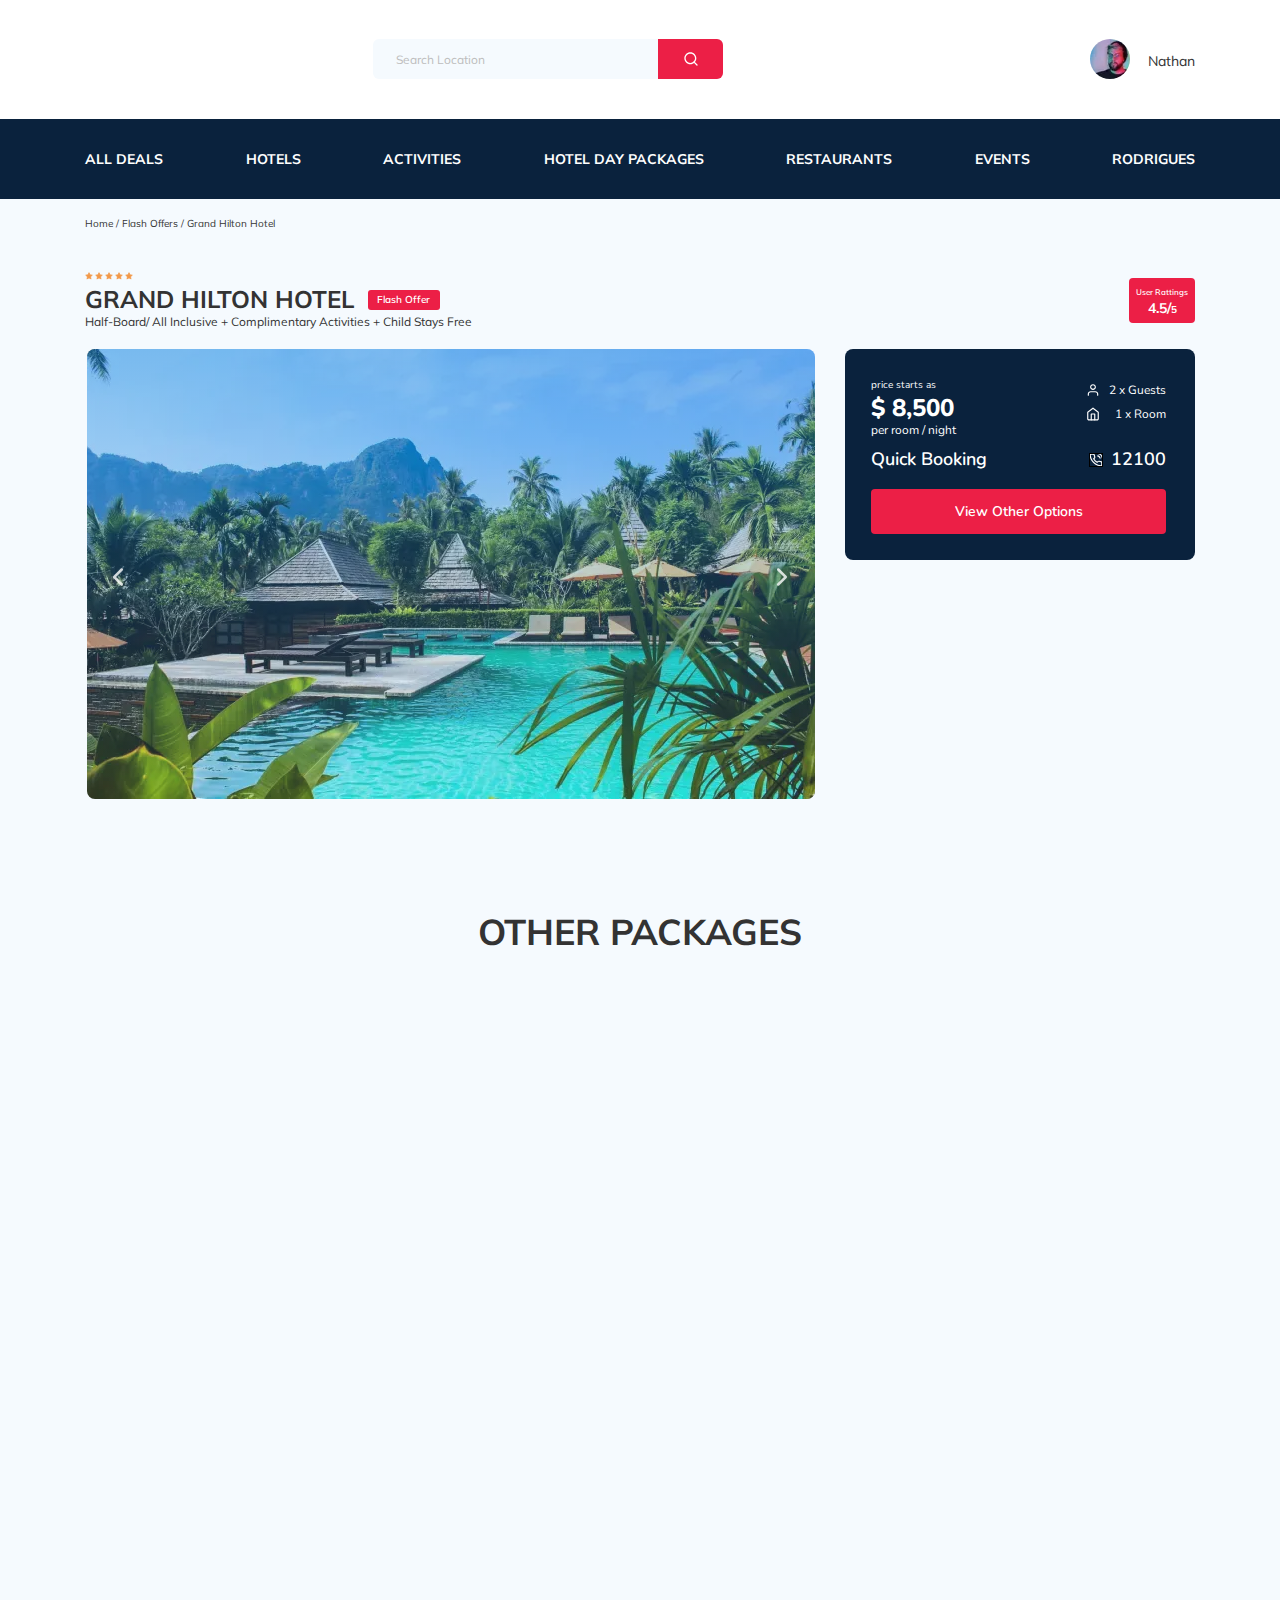
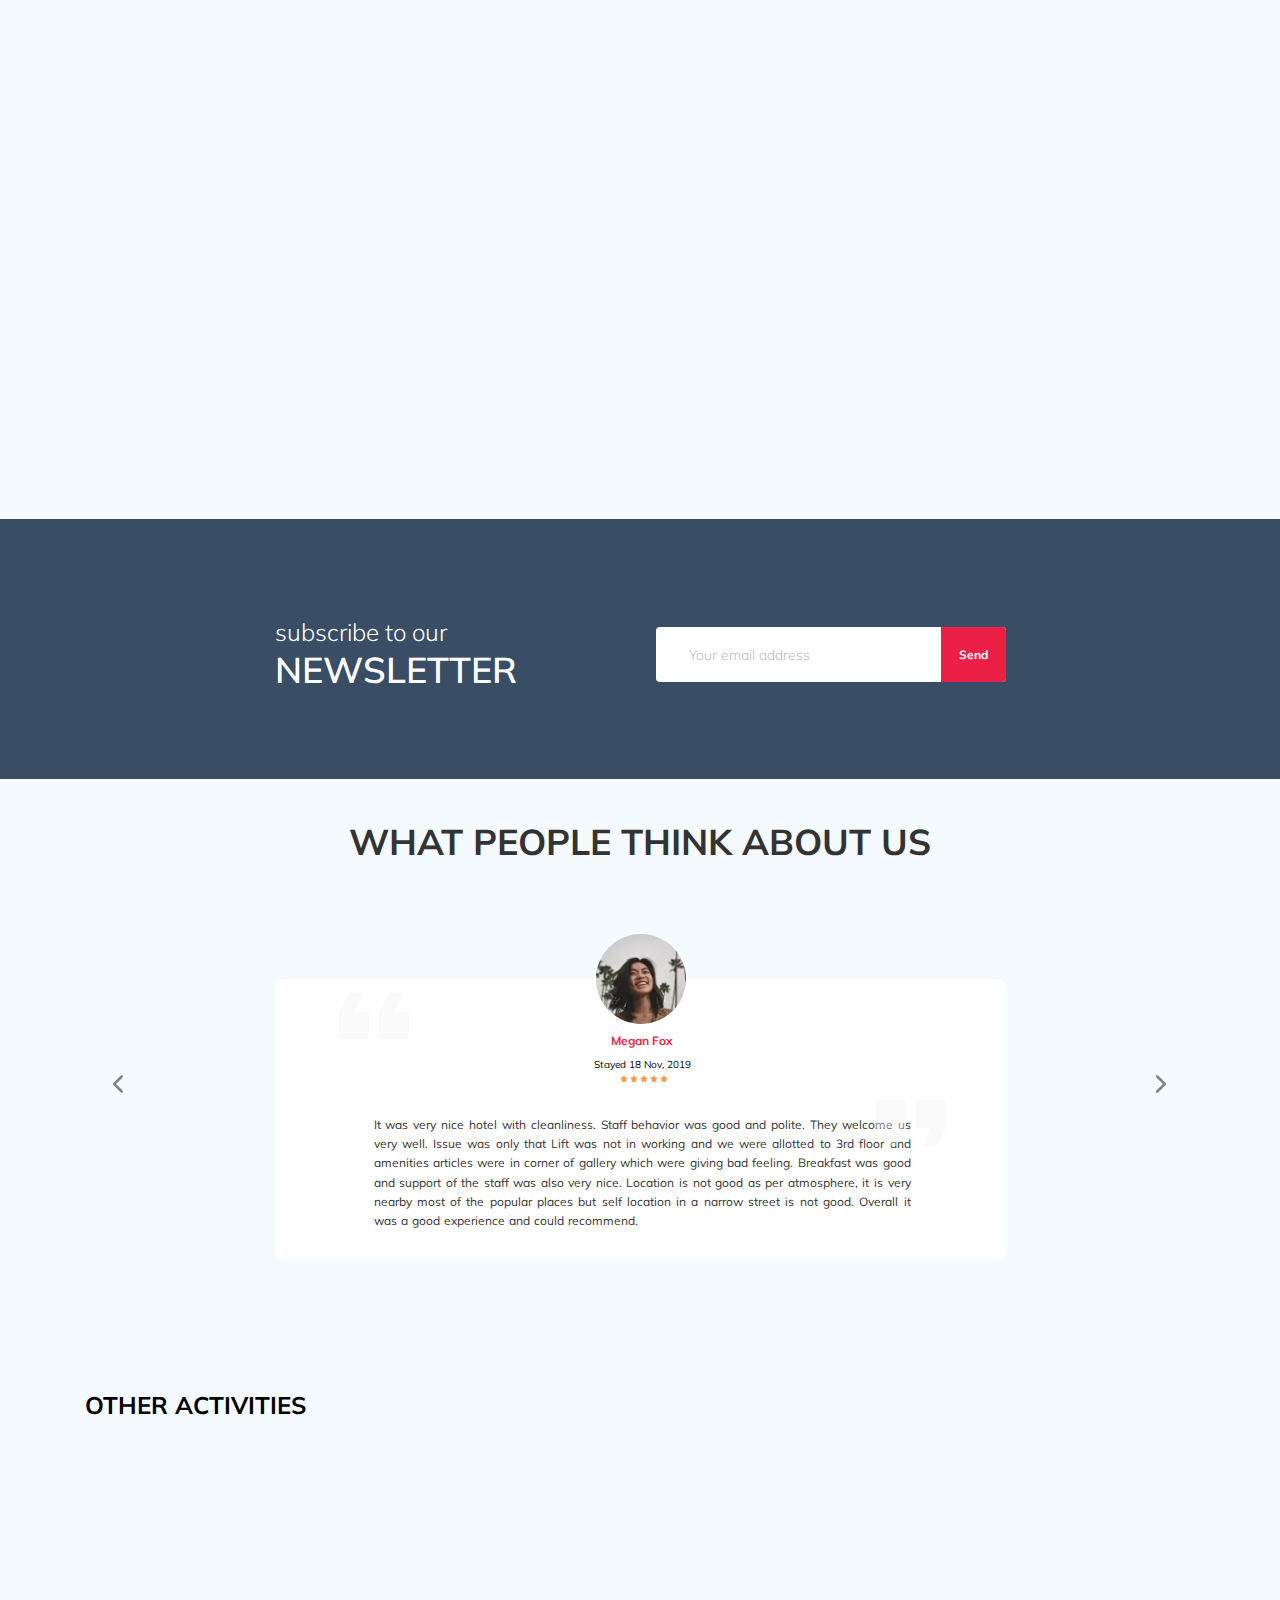
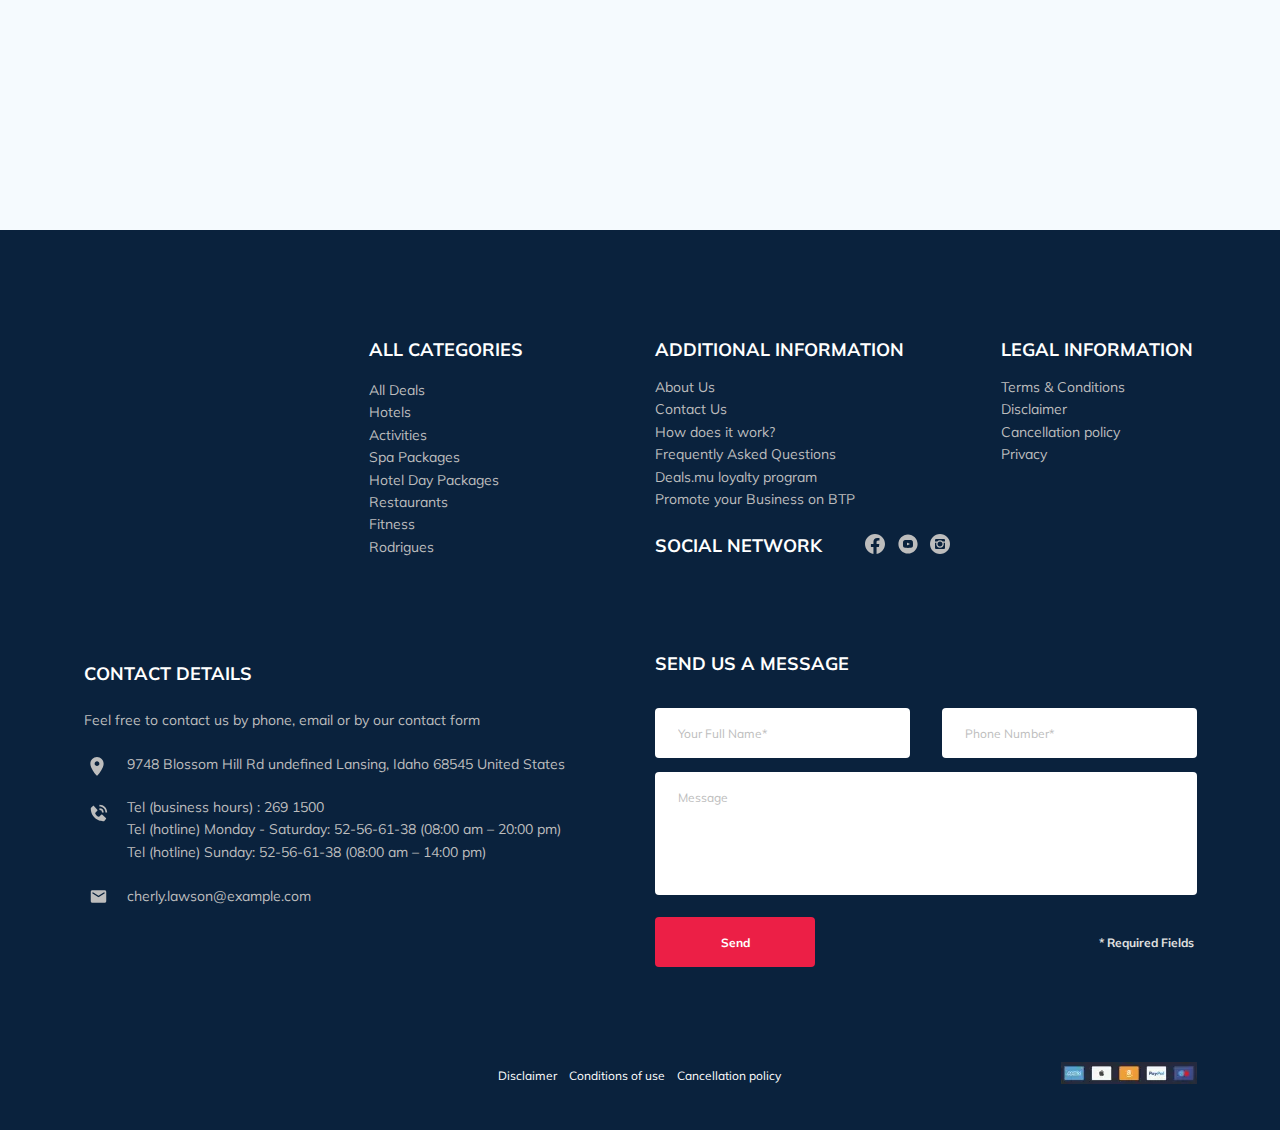
==== commit fc15d72f: "Optimization according to Google PageSpeed recommendations" ====
--- a/index.html
+++ b/index.html
@@ -7,14 +7,21 @@
     <title>Best Tour Plan - Hotel Booking</title>
     <link rel="shortcut icon" href="favicon.ico" type="image/x-icon" />
     <link rel="icon" href="favicon.ico" type="image/x-icon" />
-    <link rel="preconnect" href="https://fonts.googleapis.com" />
     <link rel="preconnect" href="https://fonts.gstatic.com" crossorigin />
     <link
+      rel="preload"
+      as="font"
       href="https://fonts.googleapis.com/css2?family=Luckiest+Guy&family=Mulish:wght@300;400;600;700&family=Nunito:wght@400;600;800&display=swap"
+    />
+    <link
       rel="stylesheet"
+      href="https://fonts.googleapis.com/css2?family=Luckiest+Guy&family=Mulish:wght@300;400;600;700&family=Nunito:wght@400;600;800&display=swap"
+      media="print"
+      onload="this.media='all'"
     />
     <link rel="stylesheet" href="./css/swiper-bundle.min.css" />
     <link href="https://unpkg.com/aos@2.3.1/dist/aos.css" rel="stylesheet" />
+    <link rel="stylesheet" href="./css/aos.css" />
     <link rel="stylesheet" href="./css/style.css" />
   </head>
   <body>
@@ -1529,7 +1536,12 @@
       <!-- /.modal__overlay -->
       <div class="modal__dialog">
         <a href="#" class="modal__close">
-          <img src="./img/close.svg" alt="Icon: close button" />
+          <img
+            src="./img/close.svg"
+            width="16"
+            height="16"
+            alt="Icon: close button"
+          />
         </a>
         <h3 class="modal__title modal__title--form">Booking</h3>
         <form action="send.php" method="POST" class="form modal__form">
@@ -1571,12 +1583,12 @@
       <!-- /.modal__dialog -->
     </div>
     <!-- /.modal -->
+    <script async src="./js/parallax.min.js"></script>
+    <script async src="./js/swiper-bundle.min.js"></script>
+    <script async src="./js/aos.js"></script>
     <script src="./js/jquery-3.6.0.min.js"></script>
-    <script src="./js/parallax.min.js"></script>
-    <script src="./js/swiper-bundle.min.js"></script>
     <script src="./js/jquery.validate.min.js"></script>
     <script src="./js/jquery.mask.min.js"></script>
-    <script src="https://unpkg.com/aos@2.3.1/dist/aos.js"></script>
     <script src="./js/main.js"></script>
   </body>
 </html>
--- a/css/style.css
+++ b/css/style.css
@@ -1,2713 +1,2 @@
-* {
-  -webkit-box-sizing: border-box;
-          box-sizing: border-box;
-}
-
-body {
-  font-family: "Mulish", sans-serif;
-  background-color: #F5FAFE;
-  color: #333333;
-}
-
-.container {
-  max-width: 1110px;
-  margin: auto;
-}
-
-img {
-  max-width: 100%;
-}
-
-.visually-hidden {
-  position: absolute;
-  clip: rect(0 0 0 0);
-  width: 1px;
-  height: 1px;
-  margin: -1px;
-}
-
-.input {
-  padding: 0 10px 0 23px;
-  font-size: 12px;
-  line-height: 15px;
-  border-radius: 4px;
-  border: none;
-  background-color: #ffffff;
-}
-
-input::-webkit-input-placeholder {
-  color: #BDBDBD;
-}
-
-input:-ms-input-placeholder {
-  color: #BDBDBD;
-}
-
-input::-ms-input-placeholder {
-  color: #BDBDBD;
-}
-
-input::placeholder {
-  color: #BDBDBD;
-}
-
-input {
-  outline: none;
-}
-
-textarea {
-  outline: none;
-}
-
-.message {
-  padding: 18px 5px 0 23px;
-  resize: none;
-  font-size: 12px;
-  line-height: 15px;
-  border: none;
-  border-radius: 4px;
-  background-color: #ffffff;
-}
-
-.message::-webkit-input-placeholder {
-  color: #BDBDBD;
-}
-
-.message:-ms-input-placeholder {
-  color: #BDBDBD;
-}
-
-.message::-ms-input-placeholder {
-  color: #BDBDBD;
-}
-
-.message::placeholder {
-  color: #BDBDBD;
-}
-
-.button {
-  padding: 18px 65px 17px 66px;
-  font-weight: bold;
-  font-size: 12px;
-  line-height: 15px;
-  border-radius: 4px;
-  border: none;
-  color: #ffffff;
-  background-color: #EC1F46;
-  cursor: pointer;
-  text-decoration: none;
-}
-
-.form {
-  display: -webkit-box;
-  display: -ms-flexbox;
-  display: flex;
-  -webkit-box-align: center;
-      -ms-flex-align: center;
-          align-items: center;
-  -webkit-box-pack: justify;
-      -ms-flex-pack: justify;
-          justify-content: space-between;
-  -ms-flex-wrap: wrap;
-      flex-wrap: wrap;
-}
-
-.invalid {
-  font-size: 15px;
-  color: #EC1F46;
-}
-
-.subscribe #email-error {
-  position: absolute;
-  top: 60px;
-  overflow: visible;
-}
-
-/*! normalize.css v8.0.1 | MIT License | github.com/necolas/normalize.css */
-/* Document
-   ========================================================================== */
-/**
- * 1. Correct the line height in all browsers.
- * 2. Prevent adjustments of font size after orientation changes in iOS.
- */
-html {
-  line-height: 1.15;
-  /* 1 */
-  -webkit-text-size-adjust: 100%;
-  /* 2 */
-}
-
-/* Sections
-   ========================================================================== */
-/**
- * Remove the margin in all browsers.
- */
-body {
-  margin: 0;
-}
-
-/**
- * Render the `main` element consistently in IE.
- */
-main {
-  display: block;
-}
-
-/**
- * Correct the font size and margin on `h1` elements within `section` and
- * `article` contexts in Chrome, Firefox, and Safari.
- */
-h1 {
-  font-size: 2em;
-  margin: 0.67em 0;
-}
-
-/* Grouping content
-   ========================================================================== */
-/**
- * 1. Add the correct box sizing in Firefox.
- * 2. Show the overflow in Edge and IE.
- */
-hr {
-  -webkit-box-sizing: content-box;
-          box-sizing: content-box;
-  /* 1 */
-  height: 0;
-  /* 1 */
-  overflow: visible;
-  /* 2 */
-}
-
-/**
- * 1. Correct the inheritance and scaling of font size in all browsers.
- * 2. Correct the odd `em` font sizing in all browsers.
- */
-pre {
-  font-family: monospace, monospace;
-  /* 1 */
-  font-size: 1em;
-  /* 2 */
-}
-
-/* Text-level semantics
-   ========================================================================== */
-/**
- * Remove the gray background on active links in IE 10.
- */
-a {
-  background-color: transparent;
-}
-
-/**
- * 1. Remove the bottom border in Chrome 57-
- * 2. Add the correct text decoration in Chrome, Edge, IE, Opera, and Safari.
- */
-abbr[title] {
-  border-bottom: none;
-  /* 1 */
-  text-decoration: underline;
-  /* 2 */
-  -webkit-text-decoration: underline dotted;
-          text-decoration: underline dotted;
-  /* 2 */
-}
-
-/**
- * Add the correct font weight in Chrome, Edge, and Safari.
- */
-b,
-strong {
-  font-weight: bolder;
-}
-
-/**
- * 1. Correct the inheritance and scaling of font size in all browsers.
- * 2. Correct the odd `em` font sizing in all browsers.
- */
-code,
-kbd,
-samp {
-  font-family: monospace, monospace;
-  /* 1 */
-  font-size: 1em;
-  /* 2 */
-}
-
-/**
- * Add the correct font size in all browsers.
- */
-small {
-  font-size: 80%;
-}
-
-/**
- * Prevent `sub` and `sup` elements from affecting the line height in
- * all browsers.
- */
-sub,
-sup {
-  font-size: 75%;
-  line-height: 0;
-  position: relative;
-  vertical-align: baseline;
-}
-
-sub {
-  bottom: -0.25em;
-}
-
-sup {
-  top: -0.5em;
-}
-
-/* Embedded content
-   ========================================================================== */
-/**
- * Remove the border on images inside links in IE 10.
- */
-img {
-  border-style: none;
-}
-
-/* Forms
-   ========================================================================== */
-/**
- * 1. Change the font styles in all browsers.
- * 2. Remove the margin in Firefox and Safari.
- */
-button,
-input,
-optgroup,
-select,
-textarea {
-  font-family: inherit;
-  /* 1 */
-  font-size: 100%;
-  /* 1 */
-  line-height: 1.15;
-  /* 1 */
-  margin: 0;
-  /* 2 */
-}
-
-/**
- * Show the overflow in IE.
- * 1. Show the overflow in Edge.
- */
-button,
-input {
-  /* 1 */
-  overflow: visible;
-}
-
-/**
- * Remove the inheritance of text transform in Edge, Firefox, and IE.
- * 1. Remove the inheritance of text transform in Firefox.
- */
-button,
-select {
-  /* 1 */
-  text-transform: none;
-}
-
-/**
- * Correct the inability to style clickable types in iOS and Safari.
- */
-button,
-[type="button"],
-[type="reset"],
-[type="submit"] {
-  -webkit-appearance: button;
-}
-
-/**
- * Remove the inner border and padding in Firefox.
- */
-button::-moz-focus-inner,
-[type="button"]::-moz-focus-inner,
-[type="reset"]::-moz-focus-inner,
-[type="submit"]::-moz-focus-inner {
-  border-style: none;
-  padding: 0;
-}
-
-/**
- * Restore the focus styles unset by the previous rule.
- */
-button:-moz-focusring,
-[type="button"]:-moz-focusring,
-[type="reset"]:-moz-focusring,
-[type="submit"]:-moz-focusring {
-  outline: 1px dotted ButtonText;
-}
-
-/**
- * Correct the padding in Firefox.
- */
-fieldset {
-  padding: 0.35em 0.75em 0.625em;
-}
-
-/**
- * 1. Correct the text wrapping in Edge and IE.
- * 2. Correct the color inheritance from `fieldset` elements in IE.
- * 3. Remove the padding so developers are not caught out when they zero out
- *    `fieldset` elements in all browsers.
- */
-legend {
-  -webkit-box-sizing: border-box;
-          box-sizing: border-box;
-  /* 1 */
-  color: inherit;
-  /* 2 */
-  display: table;
-  /* 1 */
-  max-width: 100%;
-  /* 1 */
-  padding: 0;
-  /* 3 */
-  white-space: normal;
-  /* 1 */
-}
-
-/**
- * Add the correct vertical alignment in Chrome, Firefox, and Opera.
- */
-progress {
-  vertical-align: baseline;
-}
-
-/**
- * Remove the default vertical scrollbar in IE 10+.
- */
-textarea {
-  overflow: auto;
-}
-
-/**
- * 1. Add the correct box sizing in IE 10.
- * 2. Remove the padding in IE 10.
- */
-[type="checkbox"],
-[type="radio"] {
-  -webkit-box-sizing: border-box;
-          box-sizing: border-box;
-  /* 1 */
-  padding: 0;
-  /* 2 */
-}
-
-/**
- * Correct the cursor style of increment and decrement buttons in Chrome.
- */
-[type="number"]::-webkit-inner-spin-button,
-[type="number"]::-webkit-outer-spin-button {
-  height: auto;
-}
-
-/**
- * 1. Correct the odd appearance in Chrome and Safari.
- * 2. Correct the outline style in Safari.
- */
-[type="search"] {
-  -webkit-appearance: textfield;
-  /* 1 */
-  outline-offset: -2px;
-  /* 2 */
-}
-
-/**
- * Remove the inner padding in Chrome and Safari on macOS.
- */
-[type="search"]::-webkit-search-decoration {
-  -webkit-appearance: none;
-}
-
-/**
- * 1. Correct the inability to style clickable types in iOS and Safari.
- * 2. Change font properties to `inherit` in Safari.
- */
-::-webkit-file-upload-button {
-  -webkit-appearance: button;
-  /* 1 */
-  font: inherit;
-  /* 2 */
-}
-
-/* Interactive
-   ========================================================================== */
-/*
- * Add the correct display in Edge, IE 10+, and Firefox.
- */
-details {
-  display: block;
-}
-
-/*
- * Add the correct display in all browsers.
- */
-summary {
-  display: list-item;
-}
-
-/* Misc
-   ========================================================================== */
-/**
- * Add the correct display in IE 10+.
- */
-template {
-  display: none;
-}
-
-/**
- * Add the correct display in IE 10.
- */
-[hidden] {
-  display: none;
-}
-
-.navbar {
-  background-color: #ffffff;
-}
-
-.navbar-top {
-  display: -webkit-box;
-  display: -ms-flexbox;
-  display: flex;
-  -webkit-box-align: center;
-      -ms-flex-align: center;
-          align-items: center;
-  -webkit-box-pack: justify;
-      -ms-flex-pack: justify;
-          justify-content: space-between;
-  padding-top: 39px;
-  padding-bottom: 40px;
-}
-
-.navbar-top__menu-button {
-  display: none;
-}
-
-.navbar__search {
-  margin-right: auto;
-  margin-left: 110px;
-}
-
-.navbar-bottom {
-  background-color: #0A223D;
-}
-
-.navbar-menu__list {
-  margin: 0;
-  padding: 30px 0 31px 0;
-  display: -webkit-box;
-  display: -ms-flexbox;
-  display: flex;
-  -webkit-box-align: center;
-      -ms-flex-align: center;
-          align-items: center;
-  -webkit-box-pack: justify;
-      -ms-flex-pack: justify;
-          justify-content: space-between;
-  list-style-type: none;
-  color: #ffffff;
-}
-
-.navbar-menu__item--mobile--visible {
-  display: none;
-}
-
-.navbar-menu__link {
-  font-size: 14px;
-  line-height: 18px;
-  font-weight: bold;
-  text-decoration: none;
-  text-transform: uppercase;
-  color: inherit;
-}
-
-.logo {
-  text-decoration: none;
-}
-
-.logo__name {
-  font-family: Luckiest Guy;
-  font-size: 24px;
-  line-height: 24px;
-  color: #333333;
-}
-
-.logo__name--red {
-  color: #EC1F46;
-}
-
-.search {
-  display: -webkit-box;
-  display: -ms-flexbox;
-  display: flex;
-  position: relative;
-  height: 40px;
-  overflow: hidden;
-  border-radius: 6px;
-}
-
-.search__input {
-  width: 350px;
-  height: 100%;
-  padding-left: 23px;
-  padding-right: 75px;
-  font-size: 12px;
-  line-height: 15px;
-  background-color: #F5FAFE;
-  border: none;
-  color: #333333;
-}
-
-.search__button {
-  position: absolute;
-  padding: 12px 24px 12px 25px;
-  top: 0;
-  right: 0;
-  width: 65px;
-  height: 100%;
-  border: none;
-  background-color: #EC1F46;
-  cursor: pointer;
-}
-
-.user {
-  display: -webkit-box;
-  display: -ms-flexbox;
-  display: flex;
-  -webkit-box-align: center;
-      -ms-flex-align: center;
-          align-items: center;
-  text-decoration: none;
-}
-
-.user__avatar {
-  width: 40px;
-  height: 40px;
-  border-radius: 50%;
-  -o-object-fit: cover;
-     object-fit: cover;
-}
-
-.user__name {
-  margin-left: 18px;
-  margin-top: 13px;
-  margin-bottom: auto;
-  font-size: 14px;
-  line-height: 18px;
-  color: #333333;
-}
-
-.breadcrumb-list {
-  display: -webkit-box;
-  display: -ms-flexbox;
-  display: flex;
-  -webkit-box-align: center;
-      -ms-flex-align: center;
-          align-items: center;
-  padding: 18px 0 19px 0;
-  margin: 0;
-  list-style: none;
-}
-
-.breadcrumb-list__item {
-  font-size: 10px;
-  line-height: 13px;
-}
-
-.breadcrumb-list__item:not(:last-child)::after {
-  content: '/';
-  margin-right: 3px;
-}
-
-.breadcrumb-list__link {
-  text-decoration: none;
-  color: inherit;
-}
-
-.hotel {
-  padding: 23px 0 70px 0;
-}
-
-.hotel__hotel-info {
-  margin-bottom: 20px;
-}
-
-.hotel-info {
-  display: -webkit-box;
-  display: -ms-flexbox;
-  display: flex;
-  -webkit-box-align: center;
-      -ms-flex-align: center;
-          align-items: center;
-  -webkit-box-pack: justify;
-      -ms-flex-pack: justify;
-          justify-content: space-between;
-}
-
-.hotel-info__offer {
-  margin-top: 5px;
-  margin-left: 14px;
-}
-
-.hotel-info__name {
-  margin-top: 4px;
-  margin-bottom: 0;
-}
-
-.hotel-info__description {
-  margin: 0;
-}
-
-.hotel-name {
-  font-weight: bold;
-  font-size: 24px;
-  line-height: 30px;
-  text-transform: uppercase;
-}
-
-.hotel-wrapper {
-  display: -webkit-box;
-  display: -ms-flexbox;
-  display: flex;
-  -ms-flex-wrap: wrap;
-      flex-wrap: wrap;
-  -webkit-box-align: center;
-      -ms-flex-align: center;
-          align-items: center;
-}
-
-.hotel-description {
-  font-size: 12px;
-  line-height: 15px;
-}
-
-.hotel-grid {
-  display: -webkit-box;
-  display: -ms-flexbox;
-  display: flex;
-  -webkit-box-pack: justify;
-      -ms-flex-pack: justify;
-          justify-content: space-between;
-  padding-left: 2px;
-}
-
-.hotel-details {
-  display: -webkit-box;
-  display: -ms-flexbox;
-  display: flex;
-  -webkit-box-orient: vertical;
-  -webkit-box-direction: normal;
-      -ms-flex-direction: column;
-          flex-direction: column;
-  -webkit-box-pack: justify;
-      -ms-flex-pack: justify;
-          justify-content: space-between;
-}
-
-.hotel-slider {
-  width: 728px;
-  height: 450px;
-}
-
-.hotel-slider__item {
-  position: relative;
-  width: 100%;
-  height: 100%;
-  border-radius: 8px;
-  overflow: hidden;
-}
-
-.hotel-slider__item::after {
-  content: '';
-  position: absolute;
-  top: 0;
-  right: 0;
-  left: 0;
-  bottom: 0;
-  width: 100%;
-  height: 100%;
-  z-index: 10;
-  background: -webkit-gradient(linear, left top, left bottom, from(rgba(0, 122, 223, 0.48)), to(rgba(255, 255, 255, 0.128)));
-  background: linear-gradient(180deg, rgba(0, 122, 223, 0.48) 0%, rgba(255, 255, 255, 0.128) 100%);
-}
-
-.stars {
-  -ms-flex-preferred-size: 100%;
-      flex-basis: 100%;
-  display: -webkit-box;
-  display: -ms-flexbox;
-  display: flex;
-}
-
-.stars__image {
-  margin-right: 2px;
-}
-
-.offer {
-  padding: 3px 10px 4px 9px;
-  font-weight: 600;
-  font-size: 10px;
-  line-height: 13px;
-  border-radius: 3px;
-  background-color: #EC1F46;
-  color: #ffffff;
-}
-
-.rating {
-  padding-top: 9px;
-  padding-right: 7px;
-  padding-bottom: 6px;
-  padding-left: 7px;
-  display: -webkit-box;
-  display: -ms-flexbox;
-  display: flex;
-  -webkit-box-orient: vertical;
-  -webkit-box-direction: normal;
-      -ms-flex-direction: column;
-          flex-direction: column;
-  text-align: center;
-  color: #ffffff;
-  background-color: #EC1F46;
-  border-radius: 4px;
-}
-
-.rating__text {
-  font-weight: 600;
-  font-size: 8px;
-  line-height: 10px;
-}
-
-.rating__counter {
-  display: -webkit-box;
-  display: -ms-flexbox;
-  display: flex;
-  -webkit-box-pack: center;
-      -ms-flex-pack: center;
-          justify-content: center;
-  -webkit-box-align: baseline;
-      -ms-flex-align: baseline;
-          align-items: baseline;
-  margin-top: 2px;
-  font-weight: bold;
-  font-size: 14px;
-  line-height: 18px;
-}
-
-.rating__counter--max {
-  font-weight: bold;
-  font-size: 10px;
-  line-height: 13px;
-}
-
-.swiper {
-  margin: 0;
-}
-
-.hotel-slider__button {
-  position: absolute;
-  top: 50%;
-  -webkit-transform: translateY(-40%);
-          transform: translateY(-40%);
-  z-index: 99;
-  width: 30px;
-  height: 30px;
-  border: none;
-  cursor: pointer;
-  background-repeat: no-repeat;
-  background-position: center;
-  background-size: 10px;
-  background-color: transparent;
-}
-
-.hotel-slider__button--next {
-  right: 18px;
-  background-image: url(../img/arrow-next.svg);
-}
-
-.hotel-slider__button--prev {
-  left: 16px;
-  background-image: url(../img/arrow-prev.svg);
-}
-
-.booking {
-  width: 350px;
-  min-height: 210px;
-  padding: 29px 29px 26px 26px;
-  background-color: #0A223D;
-  color: #ffffff;
-  border-radius: 8px;
-}
-
-.booking__info {
-  display: -webkit-box;
-  display: -ms-flexbox;
-  display: flex;
-  -webkit-box-pack: justify;
-      -ms-flex-pack: justify;
-          justify-content: space-between;
-  margin-bottom: 9px;
-}
-
-.booking__price {
-  display: -webkit-box;
-  display: -ms-flexbox;
-  display: flex;
-  -webkit-box-orient: vertical;
-  -webkit-box-direction: normal;
-      -ms-flex-direction: column;
-          flex-direction: column;
-  -webkit-box-align: start;
-      -ms-flex-align: start;
-          align-items: flex-start;
-  -webkit-box-pack: justify;
-      -ms-flex-pack: justify;
-          justify-content: space-between;
-}
-
-.booking__start {
-  margin-bottom: 2px;
-  font-family: "Nunito", sans-serif;
-  font-size: 10px;
-  line-height: 14px;
-}
-
-.booking__pricetag {
-  font-family: "Nunito", sans-serif;
-  font-weight: 800;
-  font-size: 24px;
-  line-height: 28px;
-}
-
-.booking__per-room {
-  font-family: "Nunito", sans-serif;
-  font-size: 12px;
-  line-height: 16px;
-}
-
-.booking__room {
-  margin-top: 4px;
-}
-
-.booking__text {
-  display: -webkit-box;
-  display: -ms-flexbox;
-  display: flex;
-  -webkit-box-align: center;
-      -ms-flex-align: center;
-          align-items: center;
-  -webkit-box-pack: justify;
-      -ms-flex-pack: justify;
-          justify-content: space-between;
-  font-family: "Nunito", sans-serif;
-  font-size: 12px;
-  line-height: 16px;
-}
-
-.booking__text:first-child {
-  margin-bottom: 8px;
-}
-
-.booking__description {
-  margin-left: 9px;
-}
-
-.booking__call-center {
-  display: -webkit-box;
-  display: -ms-flexbox;
-  display: flex;
-  -webkit-box-align: center;
-      -ms-flex-align: center;
-          align-items: center;
-  -webkit-box-pack: justify;
-      -ms-flex-pack: justify;
-          justify-content: space-between;
-  margin-bottom: 17px;
-}
-
-.booking__heading {
-  font-family: "Nunito", sans-serif;
-  font-weight: 600;
-  font-size: 18px;
-  line-height: 25px;
-}
-
-.booking__number {
-  display: -webkit-box;
-  display: -ms-flexbox;
-  display: flex;
-  -webkit-box-align: center;
-      -ms-flex-align: center;
-          align-items: center;
-  -webkit-box-pack: justify;
-      -ms-flex-pack: justify;
-          justify-content: space-between;
-  font-family: "Nunito", sans-serif;
-  font-weight: 600;
-  font-size: 18px;
-  line-height: 25px;
-  color: inherit;
-  text-decoration: none;
-}
-
-.booking__digits {
-  margin-left: 8px;
-}
-
-.booking__button {
-  padding: 13px 0;
-  width: 100%;
-  min-height: 45px;
-  font-family: "Nunito", sans-serif;
-  font-weight: 600;
-  font-size: 14px;
-  line-height: 19px;
-  border-radius: 4px;
-  border: none;
-  background-color: #EC1F46;
-  color: #ffffff;
-  cursor: pointer;
-}
-
-.map {
-  width: 347px;
-  height: 213px;
-  border: none;
-  border-radius: 10px;
-  overflow: hidden;
-}
-
-.packages {
-  padding: 40px 0 70px 0;
-}
-
-.packages-title {
-  margin: 0;
-  margin-bottom: 65px;
-  font-weight: bold;
-  font-size: 36px;
-  line-height: 45px;
-  text-align: center;
-  text-transform: uppercase;
-}
-
-.packages-grid {
-  display: -ms-grid;
-  display: grid;
-  -ms-grid-columns: (1fr)[3];
-      grid-template-columns: repeat(3, 1fr);
-  -ms-grid-rows: (500px)[2];
-      grid-template-rows: repeat(2, 500px);
-  grid-gap: 30px;
-}
-
-.box {
-  position: relative;
-  display: -webkit-box;
-  display: -ms-flexbox;
-  display: flex;
-  -webkit-box-orient: vertical;
-  -webkit-box-direction: normal;
-      -ms-flex-direction: column;
-          flex-direction: column;
-  -webkit-box-pack: start;
-      -ms-flex-pack: start;
-          justify-content: flex-start;
-  border-radius: 8px;
-  overflow: hidden;
-}
-
-.box:first-child {
-  -ms-grid-column: 1;
-  -ms-grid-column-span: 2;
-  grid-column: 1 / 3;
-  display: -webkit-box;
-  display: -ms-flexbox;
-  display: flex;
-  -webkit-box-orient: horizontal;
-  -webkit-box-direction: normal;
-      -ms-flex-direction: row;
-          flex-direction: row;
-  -webkit-box-align: start;
-      -ms-flex-align: start;
-          align-items: flex-start;
-}
-
-.box-offer {
-  position: absolute;
-  left: 0;
-  top: 26px;
-  padding: 4px 9px;
-  font-weight: 600;
-  font-size: 8px;
-  line-height: 10px;
-  border-radius: 0 4px 4px 0;
-}
-
-.box-offer--first {
-  padding: 8px 23px 7px 11px;
-  font-weight: 600;
-  font-size: 12px;
-  line-height: 15px;
-}
-
-.box-image {
-  width: 350px;
-  height: 250px;
-}
-
-.box-image--first {
-  width: 366px;
-  height: 500px;
-}
-
-.box-room {
-  padding: 30px 21px 25px 32px;
-  color: #ffffff;
-  background-color: #0A223D;
-}
-
-.box-room--first {
-  padding: 46px 21px 30px 43px;
-}
-
-.box-room__stars {
-  margin-bottom: 5px;
-}
-
-.box-room__title {
-  margin: 0;
-  margin-bottom: 23px;
-  font-weight: bold;
-  font-size: 18px;
-  line-height: 23px;
-}
-
-.box-room__title--first {
-  margin-bottom: 27px;
-}
-
-.box-room__text {
-  margin: 0;
-  margin-left: 1px;
-  margin-bottom: 45px;
-  font-size: 14px;
-  line-height: 22px;
-}
-
-.box-room__details {
-  margin-bottom: 24px;
-  font-size: 12px;
-  line-height: 15px;
-}
-
-.box-room__details--first {
-  margin-left: 3px;
-  margin-bottom: 37px;
-}
-
-.box-room__item {
-  display: -webkit-box;
-  display: -ms-flexbox;
-  display: flex;
-  -webkit-box-align: center;
-      -ms-flex-align: center;
-          align-items: center;
-}
-
-.box-room__item:not(:last-child) {
-  margin-bottom: 11px;
-}
-
-.box-room__description {
-  margin-left: 14px;
-}
-
-.box-room__price {
-  display: -webkit-box;
-  display: -ms-flexbox;
-  display: flex;
-  -webkit-box-orient: vertical;
-  -webkit-box-direction: normal;
-      -ms-flex-direction: column;
-          flex-direction: column;
-  -webkit-box-pack: end;
-      -ms-flex-pack: end;
-          justify-content: flex-end;
-}
-
-.box-room__price--first {
-  margin-left: 3px;
-}
-
-.box-room__price--old {
-  margin-bottom: 5px;
-  font-size: 14px;
-  line-height: 18px;
-  -webkit-text-decoration-line: line-through;
-          text-decoration-line: line-through;
-}
-
-.box-room__price--new {
-  margin-bottom: 5px;
-  font-weight: bold;
-  font-size: 24px;
-  line-height: 30px;
-}
-
-.box-room__booking {
-  display: -webkit-box;
-  display: -ms-flexbox;
-  display: flex;
-  -webkit-box-pack: justify;
-      -ms-flex-pack: justify;
-          justify-content: space-between;
-  -webkit-box-align: end;
-      -ms-flex-align: end;
-          align-items: flex-end;
-}
-
-.box-room__button {
-  padding: 11px 27px 10px 25px;
-  font-weight: 600;
-  font-size: 14px;
-  line-height: 19px;
-  border: none;
-  border-radius: 4px;
-  color: #ffffff;
-  background-color: #EC1F46;
-  cursor: pointer;
-}
-
-.newsletter {
-  position: relative;
-  padding: 98px 0 87px 0;
-  background-image: url(../img/newsletter-bg.webp);
-  background-repeat: no-repeat;
-  background-size: cover;
-  background-position: center;
-  overflow: visible;
-}
-
-.newsletter::before {
-  content: '';
-  position: absolute;
-  top: 0;
-  left: 0;
-  bottom: 0;
-  right: 0;
-  width: 100%;
-  height: 100%;
-  background-color: rgba(10, 34, 61, 0.8);
-}
-
-.newsletter-wrapper {
-  position: relative;
-  display: -webkit-box;
-  display: -ms-flexbox;
-  display: flex;
-  -webkit-box-align: center;
-      -ms-flex-align: center;
-          align-items: center;
-  -webkit-box-pack: justify;
-      -ms-flex-pack: justify;
-          justify-content: space-between;
-  max-width: 731px;
-  margin: auto;
-}
-
-.newsletter-title {
-  margin: 0;
-  padding: 0;
-  font-weight: 300;
-  font-size: 24px;
-  line-height: 30px;
-  color: #ffffff;
-}
-
-.newsletter-title__strong {
-  display: block;
-  font-weight: 600;
-  font-size: 36px;
-  line-height: 45px;
-  text-transform: uppercase;
-}
-
-.parallax-window {
-  background: transparent;
-}
-
-.subscribe {
-  position: relative;
-  width: 350px;
-  height: 55px;
-  overflow: visible;
-}
-
-.subscribe__input {
-  position: absolute;
-  width: 100%;
-  height: 100%;
-  padding: 19px 75px 18px 33px;
-  font-weight: 300;
-  font-size: 14px;
-  line-height: 18px;
-  border: none;
-  overflow: visible;
-  border-radius: 4px;
-}
-
-.subscribe__button {
-  position: absolute;
-  right: 0;
-  top: 0;
-  bottom: 0;
-  width: 65px;
-  height: 100%;
-  font-weight: bold;
-  font-size: 12px;
-  line-height: 15px;
-  border: none;
-  background-color: #EC1F46;
-  color: #ffffff;
-  cursor: pointer;
-  border-radius: 0 4px 4px 0;
-}
-
-.reviews {
-  padding: 40px 0 70px 0;
-}
-
-.reviews__title {
-  margin: 0;
-  margin-bottom: 70px;
-  font-weight: bold;
-  font-size: 36px;
-  line-height: 45px;
-  text-align: center;
-  text-transform: uppercase;
-}
-
-.reviews-slider__item {
-  position: relative;
-  display: -webkit-box;
-  display: -ms-flexbox;
-  display: flex;
-  -webkit-box-orient: vertical;
-  -webkit-box-direction: normal;
-      -ms-flex-direction: column;
-          flex-direction: column;
-  -webkit-box-align: center;
-      -ms-flex-align: center;
-          align-items: center;
-  max-width: 731px;
-  margin-left: auto;
-  margin-right: auto;
-  margin-top: 45px;
-  padding: 0 60px 30px 64px;
-  background-color: #ffffff;
-  border-radius: 8px;
-}
-
-.reviews-slider__item::before {
-  content: '';
-  position: absolute;
-  top: 13px;
-  left: 64px;
-  width: 70px;
-  height: 47px;
-  background-image: url(../img/quote-left.svg);
-  background-repeat: no-repeat;
-}
-
-.reviews-slider__item::after {
-  content: '';
-  position: absolute;
-  right: 60px;
-  bottom: 114px;
-  width: 70px;
-  height: 47px;
-  background-image: url(../img/quote-right.svg);
-  background-repeat: no-repeat;
-}
-
-.reviews-slider__profile {
-  display: -webkit-box;
-  display: -ms-flexbox;
-  display: flex;
-  -webkit-box-orient: vertical;
-  -webkit-box-direction: normal;
-      -ms-flex-direction: column;
-          flex-direction: column;
-  -webkit-box-align: center;
-      -ms-flex-align: center;
-          align-items: center;
-  margin-top: -45px;
-  margin-bottom: 32px;
-}
-
-.reviews-slider__avatar {
-  width: 90px;
-  height: 90px;
-  margin-bottom: 9px;
-  margin-right: 2px;
-  border-radius: 50%;
-  -o-object-fit: cover;
-     object-fit: cover;
-}
-
-.reviews-slider__username {
-  margin: 0;
-  margin-bottom: 10px;
-  font-weight: bold;
-  font-size: 12px;
-  line-height: 15px;
-  color: #EC1F46;
-}
-
-.reviews-slider__date {
-  margin-bottom: 4px;
-  font-size: 10px;
-  line-height: 13px;
-  color: #000000;
-}
-
-.reviews-slider__rating {
-  display: -webkit-box;
-  display: -ms-flexbox;
-  display: flex;
-  -webkit-box-align: center;
-      -ms-flex-align: center;
-          align-items: center;
-  margin-left: 5px;
-}
-
-.reviews-slider__text {
-  max-width: 537px;
-  height: 115px;
-  margin: 0 auto 0 auto;
-  font-size: 12px;
-  line-height: 160%;
-  text-align: justify;
-  word-spacing: 1px;
-  overflow: auto;
-}
-
-.reviews-slider__button {
-  position: absolute;
-  top: 46%;
-  -webkit-transform: translateY(-50%);
-          transform: translateY(-50%);
-  z-index: 99;
-  width: 30px;
-  height: 30px;
-  border: none;
-  cursor: pointer;
-  background-repeat: no-repeat;
-  background-position: center;
-  background-size: 10px;
-  background-color: transparent;
-}
-
-.reviews-slider__button--next {
-  right: 19px;
-  background-image: url(../img/arrow-reviews-next.svg);
-}
-
-.reviews-slider__button--prev {
-  left: 18px;
-  background-image: url(../img/arrow-reviews-prev.svg);
-}
-
-.activities {
-  padding: 60px 0 98px 0;
-}
-
-.activities__title {
-  margin: 0;
-  margin-bottom: 57px;
-  font-weight: bold;
-  font-size: 24px;
-  line-height: 30px;
-  text-transform: uppercase;
-  color: #000000;
-}
-
-.activities-wrapper {
-  display: -webkit-box;
-  display: -ms-flexbox;
-  display: flex;
-  -webkit-box-pack: justify;
-      -ms-flex-pack: justify;
-          justify-content: space-between;
-}
-
-.card {
-  position: relative;
-  display: -webkit-box;
-  display: -ms-flexbox;
-  display: flex;
-  -webkit-box-orient: vertical;
-  -webkit-box-direction: normal;
-      -ms-flex-direction: column;
-          flex-direction: column;
-  -webkit-box-align: start;
-      -ms-flex-align: start;
-          align-items: flex-start;
-  padding: 24px 26px;
-  width: 255px;
-  height: 255px;
-  border-radius: 6px;
-  overflow: hidden;
-}
-
-.card::before {
-  content: '';
-  position: absolute;
-  top: 0;
-  right: 0;
-  bottom: 0;
-  left: 0;
-  border-radius: 6px;
-  background: linear-gradient(179.83deg, rgba(196, 196, 196, 0) 35.34%, #0A223D 99.85%);
-  z-index: -1;
-}
-
-.card__image {
-  position: absolute;
-  top: 0;
-  right: 0;
-  bottom: 0;
-  left: 0;
-  width: 100%;
-  height: 100%;
-  -o-object-fit: cover;
-     object-fit: cover;
-  z-index: -2;
-}
-
-.card__title {
-  margin-top: auto;
-  margin-bottom: 18px;
-  font-weight: bold;
-  font-size: 16px;
-  line-height: 20px;
-  color: #ffffff;
-  z-index: 2;
-}
-
-.card__button {
-  padding: 7px 22px 7px 21px;
-  font-family: "Nunito", sans-serif;
-  font-weight: 600;
-  font-size: 12px;
-  line-height: 16px;
-  border: none;
-  border-radius: 4px;
-  background-color: #EC1F46;
-  color: #ffffff;
-  cursor: pointer;
-}
-
-.footer {
-  padding: 108px 0 46px 0;
-  background-color: #0A223D;
-  color: #ffffff;
-}
-
-.footer-container {
-  max-width: 1113px;
-  margin: auto;
-}
-
-.footer-wrapper {
-  display: -ms-grid;
-  display: grid;
-  -ms-grid-columns: 3fr 3fr 3fr 3fr;
-      grid-template-columns: 3fr 3fr 3fr 3fr;
-  -webkit-column-gap: 30px;
-          column-gap: 30px;
-  row-gap: 24px;
-  grid-auto-rows: minmax(35px, -webkit-min-content);
-  grid-auto-rows: minmax(35px, min-content);
-  margin-bottom: 95px;
-}
-
-.footer-logo {
-  -ms-grid-row: 1;
-  -ms-grid-row-span: 2;
-  grid-row: 1 / 3;
-  margin-top: 22px;
-  margin-left: 3px;
-  text-decoration: none;
-}
-
-.footer-logo__name {
-  font-family: "Luckiest Guy", sans-serif;
-  font-style: normal;
-  font-weight: normal;
-  font-size: 64px;
-  line-height: 64px;
-  color: #ffffff;
-}
-
-.footer-logo__name--red {
-  color: #EC1F46;
-}
-
-.footer__categories {
-  -ms-grid-row: 1;
-  -ms-grid-row-span: 3;
-  grid-row: 1 / 4;
-}
-
-.footer__social-network {
-  -ms-grid-row: 2;
-  -ms-grid-row-span: 2;
-  grid-row: 2 / 4;
-  grid-column: span 2;
-  display: -webkit-box;
-  display: -ms-flexbox;
-  display: flex;
-  -webkit-box-align: start;
-      -ms-flex-align: start;
-          align-items: flex-start;
-}
-
-.footer__social-links {
-  display: -webkit-box;
-  display: -ms-flexbox;
-  display: flex;
-  -webkit-box-align: center;
-      -ms-flex-align: center;
-          align-items: center;
-  -webkit-box-pack: justify;
-      -ms-flex-pack: justify;
-          justify-content: space-between;
-  min-width: 85px;
-}
-
-.footer__legal {
-  padding-left: 60px;
-}
-
-.footer__contact-details {
-  grid-column: span 2;
-}
-
-.footer__contact-form {
-  grid-column: span 2;
-}
-
-.footer__ul {
-  margin: 0;
-  padding: 0;
-  list-style: none;
-}
-
-.footer__title {
-  margin: 0;
-  margin-bottom: 17px;
-  font-weight: bold;
-  font-size: 18px;
-  line-height: 23px;
-  text-transform: uppercase;
-}
-
-.footer__title--categories {
-  margin-bottom: 18px;
-}
-
-.footer__title--additional {
-  margin-bottom: 15px;
-}
-
-.footer__title--legal {
-  margin-bottom: 15px;
-}
-
-.footer__title--inline {
-  margin: 0;
-  margin-right: 43px;
-}
-
-.footer__title--form {
-  margin-bottom: 33px;
-}
-
-.footer__title--details {
-  margin-top: 10px;
-  margin-bottom: 24px;
-}
-
-.footer__item {
-  font-size: 14px;
-  line-height: 160%;
-  color: #BDBDBD;
-}
-
-.footer__item--address {
-  display: -webkit-box;
-  display: -ms-flexbox;
-  display: flex;
-  -webkit-box-align: end;
-      -ms-flex-align: end;
-          align-items: end;
-  margin-bottom: 22px;
-}
-
-.footer__item--phone {
-  display: -ms-grid;
-  display: grid;
-  -ms-grid-columns: 30px 1fr;
-      grid-template-columns: 30px 1fr;
-  margin-bottom: 22px;
-}
-
-.footer__item--email {
-  display: -webkit-box;
-  display: -ms-flexbox;
-  display: flex;
-  -webkit-box-align: center;
-      -ms-flex-align: center;
-          align-items: center;
-}
-
-.footer__text {
-  margin: 0;
-  margin-bottom: 20px;
-  font-size: 14px;
-  line-height: 160%;
-  color: #BDBDBD;
-}
-
-.footer__details {
-  margin: 0;
-  padding: 0;
-  margin-left: 6px;
-}
-
-.footer__description {
-  margin-left: 23px;
-}
-
-.footer__icon--map {
-  margin-top: 5px;
-}
-
-.footer__icon--phone {
-  -ms-grid-row: 1;
-  -ms-grid-row-span: 3;
-  grid-row: 1 / 4;
-  margin-top: 8px;
-}
-
-.footer__icon--envelop {
-  margin-right: 2px;
-}
-
-.footer__link {
-  text-decoration: none;
-  color: inherit;
-}
-
-.footer__link--phone {
-  margin-left: 7px;
-}
-
-.footer__link--phone--mobile {
-  white-space: nowrap;
-}
-
-.footer__link--email {
-  margin-left: 18px;
-}
-
-.footer__input {
-  width: 100%;
-  height: 50px;
-  font-size: 12px;
-}
-
-.footer__input-wrapper {
-  display: -webkit-box;
-  display: -ms-flexbox;
-  display: flex;
-  -webkit-box-pack: justify;
-      -ms-flex-pack: justify;
-          justify-content: space-between;
-  margin-bottom: 14px;
-  width: 100%;
-}
-
-.footer__input-group {
-  -ms-flex-preferred-size: 47%;
-      flex-basis: 47%;
-}
-
-.footer__message {
-  -ms-flex-preferred-size: 100%;
-      flex-basis: 100%;
-  width: 539px;
-  height: 123px;
-  margin-bottom: 22px;
-}
-
-.footer__button {
-  min-width: 160px;
-  min-height: 50px;
-}
-
-.footer__info {
-  margin-right: 3px;
-  font-weight: bold;
-  font-size: 12px;
-  line-height: 15px;
-  color: #E0E0E0;
-}
-
-.footer-bottom {
-  display: -webkit-box;
-  display: -ms-flexbox;
-  display: flex;
-  -webkit-box-pack: justify;
-      -ms-flex-pack: justify;
-          justify-content: space-between;
-}
-
-.footer-navbar {
-  margin-left: auto;
-  margin-right: 280px;
-}
-
-.footer-navbar__list {
-  display: -webkit-box;
-  display: -ms-flexbox;
-  display: flex;
-  margin: 0;
-  margin-top: 3px;
-  padding: 0;
-  list-style: none;
-}
-
-.footer-navbar__item:not(:last-child) {
-  margin-right: 12px;
-}
-
-.footer-navbar__link {
-  font-size: 12px;
-  line-height: 15px;
-  color: #ffffff;
-  text-decoration: none;
-}
-
-.modal {
-  margin: 0;
-  padding: 0;
-}
-
-.modal__overlay {
-  position: fixed;
-  top: 0;
-  right: 0;
-  bottom: 0;
-  left: 0;
-  background-color: rgba(0, 143, 223, 0.39);
-  z-index: 100;
-  visibility: hidden;
-  opacity: 0;
-  -webkit-transition: opacity 0.2s;
-  transition: opacity 0.2s;
-}
-
-.modal__overlay--visible {
-  visibility: visible;
-  opacity: 1;
-}
-
-.modal__dialog {
-  position: fixed;
-  top: 50%;
-  left: 50%;
-  max-width: 478px;
-  max-height: 100%;
-  padding: 33px 88px;
-  -webkit-transform: translate(-50%, -50%);
-          transform: translate(-50%, -50%);
-  background-color: #0A223D;
-  color: #ffffff;
-  border-radius: 8px;
-  z-index: 101;
-  visibility: hidden;
-  opacity: 0;
-  -webkit-transition: opacity 0.2s;
-  transition: opacity 0.2s;
-  overflow-y: auto;
-}
-
-.modal__dialog--visible {
-  visibility: visible;
-  opacity: 1;
-}
-
-.modal__close {
-  position: absolute;
-  top: 17px;
-  right: 18px;
-  text-decoration: none;
-  cursor: pointer;
-}
-
-.modal__title {
-  margin: 0;
-  margin-bottom: 15px;
-  font-weight: bold;
-  font-size: 18px;
-  line-height: 23px;
-  text-transform: uppercase;
-  text-align: center;
-}
-
-.modal__input {
-  width: 100%;
-  min-height: 50px;
-}
-
-.modal__input:not(:first-child) {
-  margin-top: 15px;
-}
-
-.modal__message {
-  width: 100%;
-  min-height: 123px;
-  margin-top: 15px;
-  margin-bottom: 15px;
-}
-
-.modal__button {
-  min-width: 160px;
-  min-height: 50px;
-}
-
-.modal__info {
-  font-weight: bold;
-  font-size: 12px;
-  line-height: 15px;
-  color: #E0E0E0;
-}
-
-@media (max-width: 1200px) {
-  .container {
-    max-width: 960px;
-  }
-  .hotel-slider {
-    width: 590px;
-  }
-  .hotel-slider__image {
-    width: 100%;
-    height: 100%;
-    -o-object-fit: cover;
-       object-fit: cover;
-  }
-  .card {
-    width: 230px;
-    height: 230px;
-  }
-  .packages-grid {
-    grid-gap: 20px;
-  }
-  .box-image--first {
-    width: 315px;
-  }
-  .box-room__title--first {
-    margin-bottom: 10px;
-  }
-  .footer-container {
-    max-width: 960px;
-  }
-  .footer-wrapper {
-    -ms-grid-columns: 3fr 3fr 250px 3fr;
-        grid-template-columns: 3fr 3fr 250px 3fr;
-    -webkit-column-gap: 20px;
-            column-gap: 20px;
-  }
-  .footer__legal {
-    padding-left: 0px;
-  }
-  .footer__input-wrapper {
-    -ms-flex-preferred-size: 100%;
-        flex-basis: 100%;
-  }
-  .footer__message {
-    width: 100%;
-  }
-}
-
-@media (max-width: 992px) {
-  .logo,
-  .search__button,
-  .user,
-  .navbar-menu__link,
-  .breadcrumb-list__link,
-  .hotel-slider__button,
-  .booking__number,
-  .booking__button,
-  .subscribe__button,
-  .reviews-slider__button,
-  .card__button,
-  .box-room__button,
-  .footer__button,
-  .button,
-  .modal__close {
-    cursor: default;
-  }
-  .hotel {
-    padding: 23px 0 60px 0;
-  }
-  .hotel-grid {
-    -webkit-box-orient: vertical;
-    -webkit-box-direction: normal;
-        -ms-flex-direction: column;
-            flex-direction: column;
-    padding: 0;
-  }
-  .hotel__slider {
-    margin-bottom: 30px;
-  }
-  .hotel-details {
-    -webkit-box-orient: horizontal;
-    -webkit-box-direction: normal;
-        -ms-flex-direction: row;
-            flex-direction: row;
-  }
-  .hotel-slider {
-    width: 100%;
-  }
-  .container,
-  .newsletter-wrapper {
-    max-width: 700px;
-  }
-  .navbar-menu {
-    max-width: 673px;
-  }
-  .logo {
-    margin-bottom: 6px;
-  }
-  .logo__name {
-    font-size: 18px;
-    line-height: 18px;
-  }
-  .navbar-top {
-    padding-top: 30px;
-    padding-bottom: 30px;
-  }
-  .navbar__search {
-    margin-left: 47px;
-  }
-  .navbar-menu__list {
-    padding-top: 19px;
-    padding-bottom: 23px;
-  }
-  .navbar-menu__link {
-    font-size: 12px;
-    line-height: 15px;
-  }
-  .search__input {
-    width: 340px;
-  }
-  .breadcrumb-list {
-    padding: 19px 0 18px 0;
-  }
-  .booking {
-    width: 340px;
-    padding: 29px 22px 26px 23px;
-  }
-  .map {
-    width: 340px;
-    height: 210px;
-  }
-  .newsletter {
-    padding: 92px 0 93px 0;
-  }
-  .reviews {
-    padding: 40px 0 60px 0;
-  }
-  .reviews-slider__item {
-    max-width: 579px;
-  }
-  .reviews-slider__item::before, .reviews-slider__item::after {
-    display: none;
-  }
-  .reviews-slider__button {
-    top: 50%;
-  }
-  .reviews-slider__button--next {
-    right: 0;
-  }
-  .reviews-slider__button--prev {
-    left: 0;
-  }
-  .reviews-slider__text {
-    height: 134px;
-  }
-  .reviews__title {
-    margin-bottom: 50px;
-    font-weight: bold;
-    font-size: 30px;
-    line-height: 38px;
-  }
-  .activities {
-    padding-bottom: 69px;
-  }
-  .activities-wrapper {
-    -ms-flex-wrap: wrap;
-        flex-wrap: wrap;
-    gap: 20px;
-  }
-  .card {
-    width: 339px;
-    height: 255px;
-  }
-  .packages {
-    padding: 40px 0 60px 0;
-  }
-  .packages-grid {
-    -ms-grid-columns: (1fr)[2];
-        grid-template-columns: repeat(2, 1fr);
-  }
-  .packages-title {
-    margin-bottom: 50px;
-    font-size: 30px;
-    line-height: 38px;
-  }
-  .box-image--first {
-    width: 350px;
-  }
-  .box-room__title--first {
-    margin-bottom: 27px;
-  }
-  .footer {
-    padding: 66px 0 33px 0;
-  }
-  .footer-container {
-    max-width: 700px;
-  }
-  .footer-wrapper {
-    -ms-grid-columns: 3fr 5fr 4fr;
-        grid-template-columns: 3fr 5fr 4fr;
-    -webkit-column-gap: 20px;
-            column-gap: 20px;
-    row-gap: 46px;
-    margin-bottom: 57px;
-  }
-  .footer-logo {
-    -ms-grid-row: 1;
-    -ms-grid-row-span: 1;
-    grid-row: 1 / 2;
-    margin: 0;
-  }
-  .footer-logo__name {
-    font-size: 40px;
-    line-height: 40px;
-  }
-  .footer__social-network {
-    -ms-grid-row: 1;
-    -ms-grid-row-span: 1;
-    grid-row: 1 / 2;
-    grid-column: span 2;
-    -ms-flex-item-align: center;
-        -ms-grid-row-align: center;
-        align-self: center;
-    margin-top: 15px;
-    margin-left: 2px;
-  }
-  .footer__categories {
-    -ms-grid-row: 2;
-    -ms-grid-row-span: 1;
-    grid-row: 2 / 3;
-  }
-  .footer__additional {
-    padding-left: 16px;
-  }
-  .footer__legal {
-    margin-left: 19px;
-  }
-  .footer__details {
-    margin-left: 8px;
-  }
-  .footer__contact-details {
-    grid-column: span 3;
-  }
-  .footer__contact-form {
-    grid-column: span 3;
-    margin-top: 13px;
-    padding-right: 160px;
-  }
-  .footer__title--details {
-    margin-top: 13px;
-  }
-  .footer__link--phone {
-    margin-left: 7px;
-  }
-  .footer__input-group {
-    -ms-flex-preferred-size: 47%;
-        flex-basis: 47%;
-  }
-  .modal__dialog {
-    width: 87%;
-  }
-}
-
-@media (max-width: 767px) {
-  body {
-    padding-top: 79px;
-  }
-  .container {
-    max-width: 576px;
-    width: 87%;
-  }
-  .logo {
-    margin-bottom: 0;
-  }
-  .navbar__search--mobile--hidden, .navbar__user--mobile--hidden {
-    display: none;
-  }
-  .navbar__search--mobile--visible, .navbar__user--mobile--visible {
-    display: -webkit-box;
-    display: -ms-flexbox;
-    display: flex;
-  }
-  .navbar__user {
-    -webkit-box-orient: vertical;
-    -webkit-box-direction: normal;
-        -ms-flex-direction: column;
-            flex-direction: column;
-    -webkit-box-pack: center;
-        -ms-flex-pack: center;
-            justify-content: center;
-  }
-  .navbar__search {
-    margin-left: 0;
-    width: 245px;
-  }
-  .navbar-top {
-    padding: 22px 0 31px;
-  }
-  .navbar-top__menu-button {
-    margin-top: 6px;
-  }
-  .navbar--mobile--fixed {
-    position: fixed;
-    top: 0;
-    right: 0;
-    left: 0;
-    z-index: 99;
-  }
-  .navbar-bottom {
-    display: none;
-    position: fixed;
-    left: 0;
-    right: 0;
-    bottom: 0;
-    top: 71px;
-    padding: 31px 0 68px 0;
-    max-height: 100%;
-    overflow-y: auto;
-  }
-  .navbar-bottom--visible {
-    display: block;
-  }
-  .navbar-menu__list {
-    padding: 0;
-    -webkit-box-orient: vertical;
-    -webkit-box-direction: normal;
-        -ms-flex-direction: column;
-            flex-direction: column;
-  }
-  .navbar-menu__item:not(:last-child) {
-    margin-bottom: 17px;
-  }
-  .navbar-menu__item:first-child {
-    margin-bottom: 27px;
-  }
-  .navbar-menu__item:nth-child(2) {
-    margin-bottom: 36px;
-  }
-  .navbar-menu__item--mobile--visible {
-    display: block;
-  }
-  .menu-button {
-    width: 16px;
-    height: 11px;
-    padding: 0;
-    display: -webkit-box;
-    display: -ms-flexbox;
-    display: flex;
-    -webkit-box-orient: vertical;
-    -webkit-box-direction: normal;
-        -ms-flex-direction: column;
-            flex-direction: column;
-    -webkit-box-align: center;
-        -ms-flex-align: center;
-            align-items: center;
-    -webkit-box-pack: justify;
-        -ms-flex-pack: justify;
-            justify-content: space-between;
-    border: none;
-    background-color: #ffffff;
-  }
-  .menu-button__line {
-    width: 16px;
-    height: 1px;
-    background-color: #333333;
-  }
-  .user__name--light {
-    margin: 0;
-    color: #ffffff;
-  }
-  .user__avatar {
-    margin-bottom: 10px;
-  }
-  .breadcrumb-list {
-    padding: 15px 0 19px 0;
-  }
-  .hotel {
-    padding: 5px 0 40px 0;
-  }
-  .hotel__hotel-info {
-    margin-bottom: 38px;
-  }
-  .hotel-wrapper {
-    -webkit-box-pack: justify;
-        -ms-flex-pack: justify;
-            justify-content: space-between;
-  }
-  .hotel-name {
-    -ms-flex-preferred-size: 100%;
-        flex-basis: 100%;
-  }
-  .hotel-info__text {
-    width: 100%;
-  }
-  .hotel-info__name {
-    margin-top: 10px;
-  }
-  .hotel-info__rating {
-    display: none;
-  }
-  .hotel-info__offer {
-    -webkit-box-ordinal-group: 0;
-        -ms-flex-order: -1;
-            order: -1;
-    margin: 0;
-  }
-  .hotel-details {
-    -webkit-box-orient: vertical;
-    -webkit-box-direction: normal;
-        -ms-flex-direction: column;
-            flex-direction: column;
-    min-height: 403px;
-  }
-  .hotel__slider {
-    margin-bottom: 20px;
-  }
-  .hotel-slider {
-    height: 350px;
-  }
-  .stars {
-    -ms-flex-preferred-size: auto;
-        flex-basis: auto;
-    margin-right: 13px;
-  }
-  .booking {
-    width: 100%;
-    padding: 29px 21px 26px 22px;
-  }
-  .booking__call-center {
-    padding-right: 4px;
-  }
-  .map {
-    width: 100%;
-    height: 173px;
-  }
-  .newsletter {
-    padding: 76px 0 83px 0;
-  }
-  .newsletter-wrapper {
-    -webkit-box-orient: vertical;
-    -webkit-box-direction: normal;
-        -ms-flex-direction: column;
-            flex-direction: column;
-    -webkit-box-align: start;
-        -ms-flex-align: start;
-            align-items: flex-start;
-    max-width: 576px;
-    width: 87%;
-  }
-  .newsletter__title {
-    margin-bottom: 37px;
-  }
-  .newsletter-title {
-    font-weight: 300;
-    font-size: 20px;
-    line-height: 25px;
-  }
-  .newsletter-title__strong {
-    margin-top: 5px;
-    font-weight: 600;
-    font-size: 30px;
-    line-height: 38px;
-  }
-  .subscribe {
-    width: 100%;
-  }
-  .reviews {
-    padding: 40px 0 50px 0;
-  }
-  .reviews-slider__item {
-    padding: 0 27px 36px 33px;
-  }
-  .reviews-slider__button {
-    top: 30px;
-  }
-  .reviews-slider__button--prev {
-    left: 50%;
-    -webkit-transform: translate(-50%, 0);
-            transform: translate(-50%, 0);
-    margin-left: -90px;
-  }
-  .reviews-slider__button--next {
-    right: 50%;
-    -webkit-transform: translate(50%, 0);
-            transform: translate(50%, 0);
-    margin-right: -90px;
-  }
-  .reviews-slider__profile {
-    margin-right: 5px;
-  }
-  .reviews-slider__text {
-    font-size: 12px;
-    line-height: 160%;
-    text-align: left;
-    word-spacing: 0;
-  }
-  .reviews-slider__rating {
-    margin-left: 15px;
-  }
-  .reviews__title {
-    max-width: 245px;
-    margin: 0 auto 42px auto;
-    font-weight: bold;
-    font-size: 18px;
-    line-height: 23px;
-  }
-  .activities {
-    padding: 38px 0 61px 0;
-  }
-  .activities__title {
-    margin-bottom: 36px;
-    font-size: 18px;
-    line-height: 23px;
-  }
-  .activities__card:nth-child(1) {
-    -webkit-box-ordinal-group: -1;
-        -ms-flex-order: -2;
-            order: -2;
-  }
-  .activities__card:nth-child(3) {
-    -webkit-box-ordinal-group: 0;
-        -ms-flex-order: -1;
-            order: -1;
-    margin-bottom: 8px;
-  }
-  .card {
-    width: 100%;
-  }
-  .packages {
-    padding: 30px 0 50px 0;
-  }
-  .packages-grid {
-    -ms-grid-columns: 1fr;
-        grid-template-columns: 1fr;
-    -ms-grid-rows: 485px;
-        grid-template-rows: 485px;
-  }
-  .packages-title {
-    margin-bottom: 40px;
-    font-size: 18px;
-    line-height: 23px;
-  }
-  .box:first-child {
-    -ms-grid-column: 1;
-    -ms-grid-column-span: 1;
-    grid-column: 1 / 2;
-    display: -webkit-box;
-    display: -ms-flexbox;
-    display: flex;
-    -webkit-box-orient: vertical;
-    -webkit-box-direction: normal;
-        -ms-flex-direction: column;
-            flex-direction: column;
-    -webkit-box-pack: start;
-        -ms-flex-pack: start;
-            justify-content: flex-start;
-    -webkit-box-align: stretch;
-        -ms-flex-align: stretch;
-            align-items: stretch;
-  }
-  .box-offer--first {
-    padding: 4px 10px;
-    font-weight: 600;
-    font-size: 8px;
-    line-height: 10px;
-  }
-  .box-image {
-    width: 100%;
-    height: 250px;
-    -o-object-fit: cover;
-       object-fit: cover;
-  }
-  .box-image--first {
-    max-width: 576px;
-    height: 250px;
-    -o-object-fit: cover;
-       object-fit: cover;
-  }
-  .box-room {
-    padding: 25px 20px 25px 20px;
-  }
-  .box-room__stars {
-    display: none;
-  }
-  .box-room__title--first {
-    margin-bottom: 23px;
-  }
-  .box-room__text {
-    display: none;
-  }
-  .box-room__details--first {
-    margin: 0;
-    margin-bottom: 24px;
-  }
-  .box-room__price {
-    margin: 0;
-  }
-  .box-room__button {
-    padding: 7px 20px;
-    font-size: 12px;
-    line-height: 16px;
-  }
-  .footer {
-    padding: 61px 0 21px 0;
-  }
-  .footer-container {
-    max-width: 576px;
-    width: 87%;
-  }
-  .footer-wrapper {
-    -ms-grid-columns: 1fr;
-        grid-template-columns: 1fr;
-    -webkit-column-gap: 0;
-            column-gap: 0;
-    row-gap: 0;
-    margin-bottom: 26px;
-  }
-  .footer-logo {
-    -ms-grid-row: 1;
-    grid-row: 1;
-    -ms-grid-column: 1;
-    grid-column: 1;
-  }
-  .footer__social-network {
-    -ms-grid-row: 2;
-    grid-row: 2;
-    -ms-grid-column: 1;
-    grid-column: 1;
-    -webkit-box-orient: vertical;
-    -webkit-box-direction: normal;
-        -ms-flex-direction: column;
-            flex-direction: column;
-    margin-top: 38px;
-    margin-bottom: 28px;
-  }
-  .footer__legal {
-    -ms-grid-row: 3;
-    grid-row: 3;
-    -ms-grid-column: 1;
-    grid-column: 1;
-    margin: 0;
-    margin-bottom: 30px;
-  }
-  .footer__additional {
-    -ms-grid-row: 4;
-    grid-row: 4;
-    -ms-grid-column: 1;
-    grid-column: 1;
-    padding: 0;
-    margin-bottom: 29px;
-  }
-  .footer__categories {
-    -ms-grid-row: 5;
-    grid-row: 5;
-    -ms-grid-column: 1;
-    grid-column: 1;
-    margin-bottom: 38px;
-  }
-  .footer__contact-details {
-    -ms-grid-row: 6;
-    grid-row: 6;
-    -ms-grid-column: 1;
-    grid-column: 1;
-    margin-bottom: 60px;
-  }
-  .footer__contact-form {
-    -ms-grid-row: 7;
-    grid-row: 7;
-    -ms-grid-column: 1;
-    grid-column: 1;
-    padding: 0;
-    margin: 0;
-  }
-  .footer-bottom {
-    -ms-grid-row: 8;
-    grid-row: 8;
-    -ms-grid-column: 1;
-    grid-column: 1;
-    -webkit-box-orient: vertical;
-    -webkit-box-direction: normal;
-        -ms-flex-direction: column;
-            flex-direction: column;
-  }
-  .footer__details {
-    margin-left: 2px;
-  }
-  .footer__item--address {
-    -webkit-box-align: start;
-        -ms-flex-align: start;
-            align-items: start;
-  }
-  .footer__item--phone {
-    margin-bottom: 18px;
-  }
-  .footer__description {
-    margin-left: 13px;
-  }
-  .footer__link--phone {
-    margin-left: 0;
-  }
-  .footer__link--email {
-    margin-left: 10px;
-  }
-  .footer__title--inline {
-    margin-bottom: 22px;
-  }
-  .footer__title--details {
-    margin-top: 0;
-  }
-  .footer__title--form {
-    margin-bottom: 15px;
-  }
-  .footer__form {
-    -webkit-box-orient: vertical;
-    -webkit-box-direction: normal;
-        -ms-flex-direction: column;
-            flex-direction: column;
-    -webkit-box-align: start;
-        -ms-flex-align: start;
-            align-items: start;
-  }
-  .footer__info {
-    margin: 0;
-    margin-bottom: 15px;
-  }
-  .footer__input {
-    padding: 18px 10px 17px 23px;
-  }
-  .footer__input-wrapper {
-    -webkit-box-orient: vertical;
-    -webkit-box-direction: normal;
-        -ms-flex-direction: column;
-            flex-direction: column;
-    margin: 0;
-  }
-  .footer__input-group {
-    margin-bottom: 15px;
-    width: 100%;
-  }
-  .footer__message {
-    width: 100%;
-    height: 123px;
-    margin-bottom: 15px;
-  }
-  .footer__button {
-    -webkit-box-ordinal-group: 100;
-        -ms-flex-order: 99;
-            order: 99;
-  }
-  .footer-navbar {
-    margin: 0;
-    margin-bottom: 10px;
-  }
-  .footer-navbar__list {
-    margin: 0;
-    -webkit-box-pack: justify;
-        -ms-flex-pack: justify;
-            justify-content: space-between;
-  }
-  .footer-navbar__item:not(:last-child) {
-    margin-right: 0;
-  }
-  .footer-navbar__link {
-    margin: 0;
-  }
-  .modal__dialog {
-    padding: 33px 25px;
-    max-height: 591px;
-    height: 90%;
-  }
-  .modal__form {
-    -webkit-box-orient: vertical;
-    -webkit-box-direction: normal;
-        -ms-flex-direction: column;
-            flex-direction: column;
-    -webkit-box-align: start;
-        -ms-flex-align: start;
-            align-items: start;
-  }
-  .modal__button {
-    -webkit-box-ordinal-group: 2;
-        -ms-flex-order: 1;
-            order: 1;
-    margin-top: 15px;
-  }
-}
-
-@media (max-width: 576px) {
-  body {
-    padding-top: 74px;
-  }
-  .navbar-bottom {
-    top: 71px;
-  }
-  .logo__name {
-    font-size: 13px;
-    line-height: 13px;
-  }
-  .hotel-slider {
-    height: 300px;
-  }
-  .reviews-slider__text {
-    height: 268px;
-  }
-}
-
-@media (max-width: 480px) {
-  .hotel-slider {
-    height: 179px;
-  }
-}
+*{-webkit-box-sizing:border-box;box-sizing:border-box}body{font-family:"Mulish", sans-serif;background-color:#F5FAFE;color:#333}.container{max-width:1110px;margin:auto}img{max-width:100%}.visually-hidden{position:absolute;clip:rect(0 0 0 0);width:1px;height:1px;margin:-1px}.input{padding:0 10px 0 23px;font-size:12px;line-height:15px;border-radius:4px;border:none;background-color:#fff}input::-webkit-input-placeholder{color:#BDBDBD}input:-ms-input-placeholder{color:#BDBDBD}input::-ms-input-placeholder{color:#BDBDBD}input::placeholder{color:#BDBDBD}input{outline:none}textarea{outline:none}.message{padding:18px 5px 0 23px;resize:none;font-size:12px;line-height:15px;border:none;border-radius:4px;background-color:#fff}.message::-webkit-input-placeholder{color:#BDBDBD}.message:-ms-input-placeholder{color:#BDBDBD}.message::-ms-input-placeholder{color:#BDBDBD}.message::placeholder{color:#BDBDBD}.button{padding:18px 65px 17px 66px;font-weight:bold;font-size:12px;line-height:15px;border-radius:4px;border:none;color:#fff;background-color:#EC1F46;cursor:pointer;text-decoration:none}.form{display:-webkit-box;display:-ms-flexbox;display:flex;-webkit-box-align:center;-ms-flex-align:center;align-items:center;-webkit-box-pack:justify;-ms-flex-pack:justify;justify-content:space-between;-ms-flex-wrap:wrap;flex-wrap:wrap}.invalid{font-size:15px;color:#EC1F46}.subscribe #email-error{position:absolute;top:60px;overflow:visible}/*! normalize.css v8.0.1 | MIT License | github.com/necolas/normalize.css */html{line-height:1.15;-webkit-text-size-adjust:100%}body{margin:0}main{display:block}h1{font-size:2em;margin:0.67em 0}hr{-webkit-box-sizing:content-box;box-sizing:content-box;height:0;overflow:visible}pre{font-family:monospace, monospace;font-size:1em}a{background-color:transparent}abbr[title]{border-bottom:none;text-decoration:underline;-webkit-text-decoration:underline dotted;text-decoration:underline dotted}b,strong{font-weight:bolder}code,kbd,samp{font-family:monospace, monospace;font-size:1em}small{font-size:80%}sub,sup{font-size:75%;line-height:0;position:relative;vertical-align:baseline}sub{bottom:-0.25em}sup{top:-0.5em}img{border-style:none}button,input,optgroup,select,textarea{font-family:inherit;font-size:100%;line-height:1.15;margin:0}button,input{overflow:visible}button,select{text-transform:none}button,[type="button"],[type="reset"],[type="submit"]{-webkit-appearance:button}button::-moz-focus-inner,[type="button"]::-moz-focus-inner,[type="reset"]::-moz-focus-inner,[type="submit"]::-moz-focus-inner{border-style:none;padding:0}button:-moz-focusring,[type="button"]:-moz-focusring,[type="reset"]:-moz-focusring,[type="submit"]:-moz-focusring{outline:1px dotted ButtonText}fieldset{padding:0.35em 0.75em 0.625em}legend{-webkit-box-sizing:border-box;box-sizing:border-box;color:inherit;display:table;max-width:100%;padding:0;white-space:normal}progress{vertical-align:baseline}textarea{overflow:auto}[type="checkbox"],[type="radio"]{-webkit-box-sizing:border-box;box-sizing:border-box;padding:0}[type="number"]::-webkit-inner-spin-button,[type="number"]::-webkit-outer-spin-button{height:auto}[type="search"]{-webkit-appearance:textfield;outline-offset:-2px}[type="search"]::-webkit-search-decoration{-webkit-appearance:none}::-webkit-file-upload-button{-webkit-appearance:button;font:inherit}details{display:block}summary{display:list-item}template{display:none}[hidden]{display:none}.navbar{background-color:#fff}.navbar-top{display:-webkit-box;display:-ms-flexbox;display:flex;-webkit-box-align:center;-ms-flex-align:center;align-items:center;-webkit-box-pack:justify;-ms-flex-pack:justify;justify-content:space-between;padding-top:39px;padding-bottom:40px}.navbar-top__menu-button{display:none}.navbar__search{margin-right:auto;margin-left:110px}.navbar-bottom{background-color:#0A223D}.navbar-menu__list{margin:0;padding:30px 0 31px 0;display:-webkit-box;display:-ms-flexbox;display:flex;-webkit-box-align:center;-ms-flex-align:center;align-items:center;-webkit-box-pack:justify;-ms-flex-pack:justify;justify-content:space-between;list-style-type:none;color:#fff}.navbar-menu__item--mobile--visible{display:none}.navbar-menu__link{font-size:14px;line-height:18px;font-weight:bold;text-decoration:none;text-transform:uppercase;color:inherit}.logo{text-decoration:none}.logo__name{font-family:Luckiest Guy;font-size:24px;line-height:24px;color:#333}.logo__name--red{color:#EC1F46}.search{display:-webkit-box;display:-ms-flexbox;display:flex;position:relative;height:40px;overflow:hidden;border-radius:6px}.search__input{width:350px;height:100%;padding-left:23px;padding-right:75px;font-size:12px;line-height:15px;background-color:#F5FAFE;border:none;color:#333}.search__button{position:absolute;padding:12px 24px 12px 25px;top:0;right:0;width:65px;height:100%;border:none;background-color:#EC1F46;cursor:pointer}.user{display:-webkit-box;display:-ms-flexbox;display:flex;-webkit-box-align:center;-ms-flex-align:center;align-items:center;text-decoration:none}.user__avatar{width:40px;height:40px;border-radius:50%;-o-object-fit:cover;object-fit:cover}.user__name{margin-left:18px;margin-top:13px;margin-bottom:auto;font-size:14px;line-height:18px;color:#333}.breadcrumb-list{display:-webkit-box;display:-ms-flexbox;display:flex;-webkit-box-align:center;-ms-flex-align:center;align-items:center;padding:18px 0 19px 0;margin:0;list-style:none}.breadcrumb-list__item{font-size:10px;line-height:13px}.breadcrumb-list__item:not(:last-child)::after{content:'/';margin-right:3px}.breadcrumb-list__link{text-decoration:none;color:inherit}.hotel{padding:23px 0 70px 0}.hotel__hotel-info{margin-bottom:20px}.hotel-info{display:-webkit-box;display:-ms-flexbox;display:flex;-webkit-box-align:center;-ms-flex-align:center;align-items:center;-webkit-box-pack:justify;-ms-flex-pack:justify;justify-content:space-between}.hotel-info__offer{margin-top:5px;margin-left:14px}.hotel-info__name{margin-top:4px;margin-bottom:0}.hotel-info__description{margin:0}.hotel-name{font-weight:bold;font-size:24px;line-height:30px;text-transform:uppercase}.hotel-wrapper{display:-webkit-box;display:-ms-flexbox;display:flex;-ms-flex-wrap:wrap;flex-wrap:wrap;-webkit-box-align:center;-ms-flex-align:center;align-items:center}.hotel-description{font-size:12px;line-height:15px}.hotel-grid{display:-webkit-box;display:-ms-flexbox;display:flex;-webkit-box-pack:justify;-ms-flex-pack:justify;justify-content:space-between;padding-left:2px}.hotel-details{display:-webkit-box;display:-ms-flexbox;display:flex;-webkit-box-orient:vertical;-webkit-box-direction:normal;-ms-flex-direction:column;flex-direction:column;-webkit-box-pack:justify;-ms-flex-pack:justify;justify-content:space-between}.hotel-slider{width:728px;height:450px}.hotel-slider__item{position:relative;width:100%;height:100%;border-radius:8px;overflow:hidden}.hotel-slider__item::after{content:'';position:absolute;top:0;right:0;left:0;bottom:0;width:100%;height:100%;z-index:10;background:-webkit-gradient(linear, left top, left bottom, from(rgba(0,122,223,0.48)), to(rgba(255,255,255,0.128)));background:linear-gradient(180deg, rgba(0,122,223,0.48) 0%, rgba(255,255,255,0.128) 100%)}.stars{-ms-flex-preferred-size:100%;flex-basis:100%;display:-webkit-box;display:-ms-flexbox;display:flex}.stars__image{margin-right:2px}.offer{padding:3px 10px 4px 9px;font-weight:600;font-size:10px;line-height:13px;border-radius:3px;background-color:#EC1F46;color:#fff}.rating{padding-top:9px;padding-right:7px;padding-bottom:6px;padding-left:7px;display:-webkit-box;display:-ms-flexbox;display:flex;-webkit-box-orient:vertical;-webkit-box-direction:normal;-ms-flex-direction:column;flex-direction:column;text-align:center;color:#fff;background-color:#EC1F46;border-radius:4px}.rating__text{font-weight:600;font-size:8px;line-height:10px}.rating__counter{display:-webkit-box;display:-ms-flexbox;display:flex;-webkit-box-pack:center;-ms-flex-pack:center;justify-content:center;-webkit-box-align:baseline;-ms-flex-align:baseline;align-items:baseline;margin-top:2px;font-weight:bold;font-size:14px;line-height:18px}.rating__counter--max{font-weight:bold;font-size:10px;line-height:13px}.swiper{margin:0}.hotel-slider__button{position:absolute;top:50%;-webkit-transform:translateY(-40%);transform:translateY(-40%);z-index:99;width:30px;height:30px;border:none;cursor:pointer;background-repeat:no-repeat;background-position:center;background-size:10px;background-color:transparent}.hotel-slider__button--next{right:18px;background-image:url(../img/arrow-next.svg)}.hotel-slider__button--prev{left:16px;background-image:url(../img/arrow-prev.svg)}.booking{width:350px;min-height:210px;padding:29px 29px 26px 26px;background-color:#0A223D;color:#fff;border-radius:8px}.booking__info{display:-webkit-box;display:-ms-flexbox;display:flex;-webkit-box-pack:justify;-ms-flex-pack:justify;justify-content:space-between;margin-bottom:9px}.booking__price{display:-webkit-box;display:-ms-flexbox;display:flex;-webkit-box-orient:vertical;-webkit-box-direction:normal;-ms-flex-direction:column;flex-direction:column;-webkit-box-align:start;-ms-flex-align:start;align-items:flex-start;-webkit-box-pack:justify;-ms-flex-pack:justify;justify-content:space-between}.booking__start{margin-bottom:2px;font-family:"Nunito", sans-serif;font-size:10px;line-height:14px}.booking__pricetag{font-family:"Nunito", sans-serif;font-weight:800;font-size:24px;line-height:28px}.booking__per-room{font-family:"Nunito", sans-serif;font-size:12px;line-height:16px}.booking__room{margin-top:4px}.booking__text{display:-webkit-box;display:-ms-flexbox;display:flex;-webkit-box-align:center;-ms-flex-align:center;align-items:center;-webkit-box-pack:justify;-ms-flex-pack:justify;justify-content:space-between;font-family:"Nunito", sans-serif;font-size:12px;line-height:16px}.booking__text:first-child{margin-bottom:8px}.booking__description{margin-left:9px}.booking__call-center{display:-webkit-box;display:-ms-flexbox;display:flex;-webkit-box-align:center;-ms-flex-align:center;align-items:center;-webkit-box-pack:justify;-ms-flex-pack:justify;justify-content:space-between;margin-bottom:17px}.booking__heading{font-family:"Nunito", sans-serif;font-weight:600;font-size:18px;line-height:25px}.booking__number{display:-webkit-box;display:-ms-flexbox;display:flex;-webkit-box-align:center;-ms-flex-align:center;align-items:center;-webkit-box-pack:justify;-ms-flex-pack:justify;justify-content:space-between;font-family:"Nunito", sans-serif;font-weight:600;font-size:18px;line-height:25px;color:inherit;text-decoration:none}.booking__digits{margin-left:8px}.booking__button{padding:13px 0;width:100%;min-height:45px;font-family:"Nunito", sans-serif;font-weight:600;font-size:14px;line-height:19px;border-radius:4px;border:none;background-color:#EC1F46;color:#fff;cursor:pointer}.map{width:347px;height:213px;border:none;border-radius:10px;overflow:hidden}.packages{padding:40px 0 70px 0}.packages-title{margin:0;margin-bottom:65px;font-weight:bold;font-size:36px;line-height:45px;text-align:center;text-transform:uppercase}.packages-grid{display:-ms-grid;display:grid;-ms-grid-columns:(1fr)[3];grid-template-columns:repeat(3, 1fr);-ms-grid-rows:(500px)[2];grid-template-rows:repeat(2, 500px);grid-gap:30px}.box{position:relative;display:-webkit-box;display:-ms-flexbox;display:flex;-webkit-box-orient:vertical;-webkit-box-direction:normal;-ms-flex-direction:column;flex-direction:column;-webkit-box-pack:start;-ms-flex-pack:start;justify-content:flex-start;border-radius:8px;overflow:hidden}.box:first-child{-ms-grid-column:1;-ms-grid-column-span:2;grid-column:1 / 3;display:-webkit-box;display:-ms-flexbox;display:flex;-webkit-box-orient:horizontal;-webkit-box-direction:normal;-ms-flex-direction:row;flex-direction:row;-webkit-box-align:start;-ms-flex-align:start;align-items:flex-start}.box-offer{position:absolute;left:0;top:26px;padding:4px 9px;font-weight:600;font-size:8px;line-height:10px;border-radius:0 4px 4px 0}.box-offer--first{padding:8px 23px 7px 11px;font-weight:600;font-size:12px;line-height:15px}.box-image{width:350px;height:250px}.box-image--first{width:366px;height:500px}.box-room{padding:30px 21px 25px 32px;color:#fff;background-color:#0A223D}.box-room--first{padding:46px 21px 30px 43px}.box-room__stars{margin-bottom:5px}.box-room__title{margin:0;margin-bottom:23px;font-weight:bold;font-size:18px;line-height:23px}.box-room__title--first{margin-bottom:27px}.box-room__text{margin:0;margin-left:1px;margin-bottom:45px;font-size:14px;line-height:22px}.box-room__details{margin-bottom:24px;font-size:12px;line-height:15px}.box-room__details--first{margin-left:3px;margin-bottom:37px}.box-room__item{display:-webkit-box;display:-ms-flexbox;display:flex;-webkit-box-align:center;-ms-flex-align:center;align-items:center}.box-room__item:not(:last-child){margin-bottom:11px}.box-room__description{margin-left:14px}.box-room__price{display:-webkit-box;display:-ms-flexbox;display:flex;-webkit-box-orient:vertical;-webkit-box-direction:normal;-ms-flex-direction:column;flex-direction:column;-webkit-box-pack:end;-ms-flex-pack:end;justify-content:flex-end}.box-room__price--first{margin-left:3px}.box-room__price--old{margin-bottom:5px;font-size:14px;line-height:18px;-webkit-text-decoration-line:line-through;text-decoration-line:line-through}.box-room__price--new{margin-bottom:5px;font-weight:bold;font-size:24px;line-height:30px}.box-room__booking{display:-webkit-box;display:-ms-flexbox;display:flex;-webkit-box-pack:justify;-ms-flex-pack:justify;justify-content:space-between;-webkit-box-align:end;-ms-flex-align:end;align-items:flex-end}.box-room__button{padding:11px 27px 10px 25px;font-weight:600;font-size:14px;line-height:19px;border:none;border-radius:4px;color:#fff;background-color:#EC1F46;cursor:pointer}.newsletter{position:relative;padding:98px 0 87px 0;background-image:url(../img/newsletter-bg.webp);background-repeat:no-repeat;background-size:cover;background-position:center;overflow:visible}.newsletter::before{content:'';position:absolute;top:0;left:0;bottom:0;right:0;width:100%;height:100%;background-color:rgba(10,34,61,0.8)}.newsletter-wrapper{position:relative;display:-webkit-box;display:-ms-flexbox;display:flex;-webkit-box-align:center;-ms-flex-align:center;align-items:center;-webkit-box-pack:justify;-ms-flex-pack:justify;justify-content:space-between;max-width:731px;margin:auto}.newsletter-title{margin:0;padding:0;font-weight:300;font-size:24px;line-height:30px;color:#fff}.newsletter-title__strong{display:block;font-weight:600;font-size:36px;line-height:45px;text-transform:uppercase}.parallax-window{background:transparent}.subscribe{position:relative;width:350px;height:55px;overflow:visible}.subscribe__input{position:absolute;width:100%;height:100%;padding:19px 75px 18px 33px;font-weight:300;font-size:14px;line-height:18px;border:none;overflow:visible;border-radius:4px}.subscribe__button{position:absolute;right:0;top:0;bottom:0;width:65px;height:100%;font-weight:bold;font-size:12px;line-height:15px;border:none;background-color:#EC1F46;color:#fff;cursor:pointer;border-radius:0 4px 4px 0}.reviews{padding:40px 0 70px 0}.reviews__title{margin:0;margin-bottom:70px;font-weight:bold;font-size:36px;line-height:45px;text-align:center;text-transform:uppercase}.reviews-slider__item{position:relative;display:-webkit-box;display:-ms-flexbox;display:flex;-webkit-box-orient:vertical;-webkit-box-direction:normal;-ms-flex-direction:column;flex-direction:column;-webkit-box-align:center;-ms-flex-align:center;align-items:center;max-width:731px;margin-left:auto;margin-right:auto;margin-top:45px;padding:0 60px 30px 64px;background-color:#ffffff;border-radius:8px}.reviews-slider__item::before{content:'';position:absolute;top:13px;left:64px;width:70px;height:47px;background-image:url(../img/quote-left.svg);background-repeat:no-repeat}.reviews-slider__item::after{content:'';position:absolute;right:60px;bottom:114px;width:70px;height:47px;background-image:url(../img/quote-right.svg);background-repeat:no-repeat}.reviews-slider__profile{display:-webkit-box;display:-ms-flexbox;display:flex;-webkit-box-orient:vertical;-webkit-box-direction:normal;-ms-flex-direction:column;flex-direction:column;-webkit-box-align:center;-ms-flex-align:center;align-items:center;margin-top:-45px;margin-bottom:32px}.reviews-slider__avatar{width:90px;height:90px;margin-bottom:9px;margin-right:2px;border-radius:50%;-o-object-fit:cover;object-fit:cover}.reviews-slider__username{margin:0;margin-bottom:10px;font-weight:bold;font-size:12px;line-height:15px;color:#EC1F46}.reviews-slider__date{margin-bottom:4px;font-size:10px;line-height:13px;color:#000000}.reviews-slider__rating{display:-webkit-box;display:-ms-flexbox;display:flex;-webkit-box-align:center;-ms-flex-align:center;align-items:center;margin-left:5px}.reviews-slider__text{max-width:537px;height:115px;margin:0 auto 0 auto;font-size:12px;line-height:160%;text-align:justify;word-spacing:1px;overflow:auto}.reviews-slider__button{position:absolute;top:46%;-webkit-transform:translateY(-50%);transform:translateY(-50%);z-index:99;width:30px;height:30px;border:none;cursor:pointer;background-repeat:no-repeat;background-position:center;background-size:10px;background-color:transparent}.reviews-slider__button--next{right:19px;background-image:url(../img/arrow-reviews-next.svg)}.reviews-slider__button--prev{left:18px;background-image:url(../img/arrow-reviews-prev.svg)}.activities{padding:60px 0 98px 0}.activities__title{margin:0;margin-bottom:57px;font-weight:bold;font-size:24px;line-height:30px;text-transform:uppercase;color:#000000}.activities-wrapper{display:-webkit-box;display:-ms-flexbox;display:flex;-webkit-box-pack:justify;-ms-flex-pack:justify;justify-content:space-between}.card{position:relative;display:-webkit-box;display:-ms-flexbox;display:flex;-webkit-box-orient:vertical;-webkit-box-direction:normal;-ms-flex-direction:column;flex-direction:column;-webkit-box-align:start;-ms-flex-align:start;align-items:flex-start;padding:24px 26px;width:255px;height:255px;border-radius:6px;overflow:hidden}.card::before{content:'';position:absolute;top:0;right:0;bottom:0;left:0;border-radius:6px;background:linear-gradient(179.83deg, rgba(196,196,196,0) 35.34%, #0A223D 99.85%);z-index:-1}.card__image{position:absolute;top:0;right:0;bottom:0;left:0;width:100%;height:100%;-o-object-fit:cover;object-fit:cover;z-index:-2}.card__title{margin-top:auto;margin-bottom:18px;font-weight:bold;font-size:16px;line-height:20px;color:#fff;z-index:2}.card__button{padding:7px 22px 7px 21px;font-family:"Nunito", sans-serif;font-weight:600;font-size:12px;line-height:16px;border:none;border-radius:4px;background-color:#EC1F46;color:#fff;cursor:pointer}.footer{padding:108px 0 46px 0;background-color:#0A223D;color:#fff}.footer-container{max-width:1113px;margin:auto}.footer-wrapper{display:-ms-grid;display:grid;-ms-grid-columns:3fr 3fr 3fr 3fr;grid-template-columns:3fr 3fr 3fr 3fr;-webkit-column-gap:30px;column-gap:30px;row-gap:24px;grid-auto-rows:minmax(35px, -webkit-min-content);grid-auto-rows:minmax(35px, min-content);margin-bottom:95px}.footer-logo{-ms-grid-row:1;-ms-grid-row-span:2;grid-row:1 / 3;margin-top:22px;margin-left:3px;text-decoration:none}.footer-logo__name{font-family:"Luckiest Guy", sans-serif;font-style:normal;font-weight:normal;font-size:64px;line-height:64px;color:#fff}.footer-logo__name--red{color:#EC1F46}.footer__categories{-ms-grid-row:1;-ms-grid-row-span:3;grid-row:1 / 4}.footer__social-network{-ms-grid-row:2;-ms-grid-row-span:2;grid-row:2 / 4;grid-column:span 2;display:-webkit-box;display:-ms-flexbox;display:flex;-webkit-box-align:start;-ms-flex-align:start;align-items:flex-start}.footer__social-links{display:-webkit-box;display:-ms-flexbox;display:flex;-webkit-box-align:center;-ms-flex-align:center;align-items:center;-webkit-box-pack:justify;-ms-flex-pack:justify;justify-content:space-between;min-width:85px}.footer__legal{padding-left:60px}.footer__contact-details{grid-column:span 2}.footer__contact-form{grid-column:span 2}.footer__ul{margin:0;padding:0;list-style:none}.footer__title{margin:0;margin-bottom:17px;font-weight:bold;font-size:18px;line-height:23px;text-transform:uppercase}.footer__title--categories{margin-bottom:18px}.footer__title--additional{margin-bottom:15px}.footer__title--legal{margin-bottom:15px}.footer__title--inline{margin:0;margin-right:43px}.footer__title--form{margin-bottom:33px}.footer__title--details{margin-top:10px;margin-bottom:24px}.footer__item{font-size:14px;line-height:160%;color:#BDBDBD}.footer__item--address{display:-webkit-box;display:-ms-flexbox;display:flex;-webkit-box-align:end;-ms-flex-align:end;align-items:end;margin-bottom:20px}.footer__item--phone{display:-ms-grid;display:grid;-ms-grid-columns:30px 1fr;grid-template-columns:30px 1fr;margin-bottom:22px}.footer__item--email{display:-webkit-box;display:-ms-flexbox;display:flex;-webkit-box-align:center;-ms-flex-align:center;align-items:center}.footer__text{margin:0;margin-bottom:20px;font-size:14px;line-height:160%;color:#BDBDBD}.footer__details{margin:0;padding:0;margin-left:6px}.footer__description{margin-left:23px}.footer__icon--map{margin-top:5px}.footer__icon--phone{-ms-grid-row:1;-ms-grid-row-span:3;grid-row:1 / 4;margin-top:8px}.footer__icon--envelop{margin-right:2px}.footer__link{text-decoration:none;color:inherit}.footer__link--phone{margin-left:7px}.footer__link--phone--mobile{white-space:nowrap}.footer__link--email{margin-left:18px}.footer__input{width:100%;height:50px;font-size:12px}.footer__input-wrapper{display:-webkit-box;display:-ms-flexbox;display:flex;-webkit-box-pack:justify;-ms-flex-pack:justify;justify-content:space-between;margin-bottom:14px;width:100%}.footer__input-group{-ms-flex-preferred-size:47%;flex-basis:47%}.footer__message{-ms-flex-preferred-size:100%;flex-basis:100%;width:539px;height:123px;margin-bottom:22px}.footer__button{min-width:160px;min-height:50px}.footer__info{margin-right:3px;font-weight:bold;font-size:12px;line-height:15px;color:#E0E0E0}.footer-bottom{display:-webkit-box;display:-ms-flexbox;display:flex;-webkit-box-pack:justify;-ms-flex-pack:justify;justify-content:space-between}.footer-navbar{margin-left:auto;margin-right:280px}.footer-navbar__list{display:-webkit-box;display:-ms-flexbox;display:flex;margin:0;margin-top:3px;padding:0;list-style:none}.footer-navbar__item:not(:last-child){margin-right:12px}.footer-navbar__link{font-size:12px;line-height:15px;color:#fff;text-decoration:none}.modal{margin:0;padding:0}.modal__overlay{position:fixed;top:0;right:0;bottom:0;left:0;background-color:rgba(0,143,223,0.39);z-index:100;visibility:hidden;opacity:0;-webkit-transition:opacity 0.2s;transition:opacity 0.2s}.modal__overlay--visible{visibility:visible;opacity:1}.modal__dialog{position:fixed;top:50%;left:50%;max-width:478px;max-height:100%;padding:33px 88px;-webkit-transform:translate(-50%, -50%);transform:translate(-50%, -50%);background-color:#0A223D;color:#fff;border-radius:8px;z-index:101;visibility:hidden;opacity:0;-webkit-transition:opacity 0.2s;transition:opacity 0.2s;overflow-y:auto}.modal__dialog--visible{visibility:visible;opacity:1}.modal__close{position:absolute;top:17px;right:18px;text-decoration:none;cursor:pointer}.modal__title{margin:0;margin-bottom:15px;font-weight:bold;font-size:18px;line-height:23px;text-transform:uppercase;text-align:center}.modal__input{width:100%;min-height:50px}.modal__input:not(:first-child){margin-top:15px}.modal__message{width:100%;min-height:123px;margin-top:15px;margin-bottom:15px}.modal__button{min-width:160px;min-height:50px}.modal__info{font-weight:bold;font-size:12px;line-height:15px;color:#E0E0E0}@media (max-width: 1200px){.container{max-width:960px}.hotel-slider{width:590px}.hotel-slider__image{width:100%;height:100%;-o-object-fit:cover;object-fit:cover}.card{width:230px;height:230px}.packages-grid{grid-gap:20px}.box-image--first{width:315px}.box-room__title--first{margin-bottom:10px}.footer-container{max-width:960px}.footer-wrapper{-ms-grid-columns:3fr 3fr 250px 3fr;grid-template-columns:3fr 3fr 250px 3fr;-webkit-column-gap:20px;column-gap:20px}.footer__legal{padding-left:0px}.footer__input-wrapper{-ms-flex-preferred-size:100%;flex-basis:100%}.footer__message{width:100%}}@media (max-width: 992px){.logo,.search__button,.user,.navbar-menu__link,.breadcrumb-list__link,.hotel-slider__button,.booking__number,.booking__button,.subscribe__button,.reviews-slider__button,.card__button,.box-room__button,.footer__button,.button,.modal__close{cursor:default}.hotel{padding:23px 0 60px 0}.hotel-grid{-webkit-box-orient:vertical;-webkit-box-direction:normal;-ms-flex-direction:column;flex-direction:column;padding:0}.hotel__slider{margin-bottom:30px}.hotel-details{-webkit-box-orient:horizontal;-webkit-box-direction:normal;-ms-flex-direction:row;flex-direction:row}.hotel-slider{width:100%}.container,.newsletter-wrapper{max-width:700px}.navbar-menu{max-width:673px}.logo{margin-bottom:6px}.logo__name{font-size:18px;line-height:18px}.navbar-top{padding-top:30px;padding-bottom:30px}.navbar__search{margin-left:47px}.navbar-menu__list{padding-top:19px;padding-bottom:23px}.navbar-menu__link{font-size:12px;line-height:15px}.search__input{width:340px}.breadcrumb-list{padding:19px 0 18px 0}.booking{width:340px;padding:29px 22px 26px 23px}.map{width:340px;height:210px}.newsletter{padding:92px 0 93px 0}.reviews{padding:40px 0 60px 0}.reviews-slider__item{max-width:579px}.reviews-slider__item::before,.reviews-slider__item::after{display:none}.reviews-slider__button{top:50%}.reviews-slider__button--next{right:0}.reviews-slider__button--prev{left:0}.reviews-slider__text{height:134px}.reviews__title{margin-bottom:50px;font-weight:bold;font-size:30px;line-height:38px}.activities{padding-bottom:69px}.activities-wrapper{-ms-flex-wrap:wrap;flex-wrap:wrap;gap:20px}.card{width:339px;height:255px}.packages{padding:40px 0 60px 0}.packages-grid{-ms-grid-columns:(1fr)[2];grid-template-columns:repeat(2, 1fr)}.packages-title{margin-bottom:50px;font-size:30px;line-height:38px}.box-image--first{width:350px}.box-room__title--first{margin-bottom:27px}.footer{padding:66px 0 33px 0}.footer-container{max-width:700px}.footer-wrapper{-ms-grid-columns:3fr 5fr 4fr;grid-template-columns:3fr 5fr 4fr;-webkit-column-gap:20px;column-gap:20px;row-gap:46px;margin-bottom:57px}.footer-logo{-ms-grid-row:1;-ms-grid-row-span:1;grid-row:1 / 2;margin:0}.footer-logo__name{font-size:40px;line-height:40px}.footer__social-network{-ms-grid-row:1;-ms-grid-row-span:1;grid-row:1 / 2;grid-column:span 2;-ms-flex-item-align:center;-ms-grid-row-align:center;align-self:center;margin-top:15px;margin-left:2px}.footer__categories{-ms-grid-row:2;-ms-grid-row-span:1;grid-row:2 / 3}.footer__additional{padding-left:16px}.footer__legal{margin-left:19px}.footer__details{margin-left:8px}.footer__contact-details{grid-column:span 3}.footer__contact-form{grid-column:span 3;margin-top:13px;padding-right:160px}.footer__title--details{margin-top:13px}.footer__link--phone{margin-left:7px}.footer__input-group{-ms-flex-preferred-size:47%;flex-basis:47%}.modal__dialog{width:87%}}@media (max-width: 767px){body{padding-top:79px}.container{max-width:576px;width:87%}.logo{margin-bottom:0}.navbar__search--mobile--hidden,.navbar__user--mobile--hidden{display:none}.navbar__search--mobile--visible,.navbar__user--mobile--visible{display:-webkit-box;display:-ms-flexbox;display:flex}.navbar__user{-webkit-box-orient:vertical;-webkit-box-direction:normal;-ms-flex-direction:column;flex-direction:column;-webkit-box-pack:center;-ms-flex-pack:center;justify-content:center}.navbar__search{margin-left:0;width:245px}.navbar-top{padding:22px 0 31px}.navbar-top__menu-button{margin-top:6px}.navbar--mobile--fixed{position:fixed;top:0;right:0;left:0;z-index:99}.navbar-bottom{display:none;position:fixed;left:0;right:0;bottom:0;top:71px;padding:31px 0 68px 0;max-height:100%;overflow-y:auto}.navbar-bottom--visible{display:block}.navbar-menu__list{padding:0;-webkit-box-orient:vertical;-webkit-box-direction:normal;-ms-flex-direction:column;flex-direction:column}.navbar-menu__item:not(:last-child){margin-bottom:17px}.navbar-menu__item:first-child{margin-bottom:27px}.navbar-menu__item:nth-child(2){margin-bottom:36px}.navbar-menu__item--mobile--visible{display:block}.menu-button{width:16px;height:11px;padding:0;display:-webkit-box;display:-ms-flexbox;display:flex;-webkit-box-orient:vertical;-webkit-box-direction:normal;-ms-flex-direction:column;flex-direction:column;-webkit-box-align:center;-ms-flex-align:center;align-items:center;-webkit-box-pack:justify;-ms-flex-pack:justify;justify-content:space-between;border:none;background-color:#ffffff}.menu-button__line{width:16px;height:1px;background-color:#333}.user__name--light{margin:0;color:#fff}.user__avatar{margin-bottom:10px}.breadcrumb-list{padding:15px 0 19px 0}.hotel{padding:5px 0 40px 0}.hotel__hotel-info{margin-bottom:38px}.hotel-wrapper{-webkit-box-pack:justify;-ms-flex-pack:justify;justify-content:space-between}.hotel-name{-ms-flex-preferred-size:100%;flex-basis:100%}.hotel-info__text{width:100%}.hotel-info__name{margin-top:10px}.hotel-info__rating{display:none}.hotel-info__offer{-webkit-box-ordinal-group:0;-ms-flex-order:-1;order:-1;margin:0}.hotel-details{-webkit-box-orient:vertical;-webkit-box-direction:normal;-ms-flex-direction:column;flex-direction:column;min-height:403px}.hotel__slider{margin-bottom:20px}.hotel-slider{height:350px}.stars{-ms-flex-preferred-size:auto;flex-basis:auto;margin-right:13px}.booking{width:100%;padding:29px 21px 26px 22px}.booking__call-center{padding-right:4px}.map{width:100%;height:173px}.newsletter{padding:76px 0 83px 0}.newsletter-wrapper{-webkit-box-orient:vertical;-webkit-box-direction:normal;-ms-flex-direction:column;flex-direction:column;-webkit-box-align:start;-ms-flex-align:start;align-items:flex-start;max-width:576px;width:87%}.newsletter__title{margin-bottom:37px}.newsletter-title{font-weight:300;font-size:20px;line-height:25px}.newsletter-title__strong{margin-top:5px;font-weight:600;font-size:30px;line-height:38px}.subscribe{width:100%}.reviews{padding:40px 0 50px 0}.reviews-slider__item{padding:0 27px 36px 33px}.reviews-slider__button{top:30px}.reviews-slider__button--prev{left:50%;-webkit-transform:translate(-50%, 0);transform:translate(-50%, 0);margin-left:-90px}.reviews-slider__button--next{right:50%;-webkit-transform:translate(50%, 0);transform:translate(50%, 0);margin-right:-90px}.reviews-slider__profile{margin-right:5px}.reviews-slider__text{font-size:12px;line-height:160%;text-align:left;word-spacing:0}.reviews-slider__rating{margin-left:15px}.reviews__title{max-width:245px;margin:0 auto 42px auto;font-weight:bold;font-size:18px;line-height:23px}.activities{padding:38px 0 61px 0}.activities__title{margin-bottom:36px;font-size:18px;line-height:23px}.activities__card:nth-child(1){-webkit-box-ordinal-group:-1;-ms-flex-order:-2;order:-2}.activities__card:nth-child(3){-webkit-box-ordinal-group:0;-ms-flex-order:-1;order:-1;margin-bottom:8px}.card{width:100%}.packages{padding:30px 0 50px 0}.packages-grid{-ms-grid-columns:1fr;grid-template-columns:1fr;-ms-grid-rows:485px;grid-template-rows:485px}.packages-title{margin-bottom:40px;font-size:18px;line-height:23px}.box:first-child{-ms-grid-column:1;-ms-grid-column-span:1;grid-column:1 / 2;display:-webkit-box;display:-ms-flexbox;display:flex;-webkit-box-orient:vertical;-webkit-box-direction:normal;-ms-flex-direction:column;flex-direction:column;-webkit-box-pack:start;-ms-flex-pack:start;justify-content:flex-start;-webkit-box-align:stretch;-ms-flex-align:stretch;align-items:stretch}.box-offer--first{padding:4px 10px;font-weight:600;font-size:8px;line-height:10px}.box-image{width:100%;height:250px;-o-object-fit:cover;object-fit:cover}.box-image--first{max-width:576px;height:250px;-o-object-fit:cover;object-fit:cover}.box-room{padding:25px 20px 25px 20px}.box-room__stars{display:none}.box-room__title--first{margin-bottom:23px}.box-room__text{display:none}.box-room__details--first{margin:0;margin-bottom:24px}.box-room__price{margin:0}.box-room__button{padding:7px 20px;font-size:12px;line-height:16px}.footer{padding:61px 0 21px 0}.footer-container{max-width:576px;width:87%}.footer-wrapper{-ms-grid-columns:1fr;grid-template-columns:1fr;-webkit-column-gap:0;column-gap:0;row-gap:0;margin-bottom:26px}.footer-logo{-ms-grid-row:1;grid-row:1;-ms-grid-column:1;grid-column:1}.footer__social-network{-ms-grid-row:2;grid-row:2;-ms-grid-column:1;grid-column:1;-webkit-box-orient:vertical;-webkit-box-direction:normal;-ms-flex-direction:column;flex-direction:column;margin-top:38px;margin-bottom:28px}.footer__legal{-ms-grid-row:3;grid-row:3;-ms-grid-column:1;grid-column:1;margin:0;margin-bottom:30px}.footer__additional{-ms-grid-row:4;grid-row:4;-ms-grid-column:1;grid-column:1;padding:0;margin-bottom:29px}.footer__categories{-ms-grid-row:5;grid-row:5;-ms-grid-column:1;grid-column:1;margin-bottom:38px}.footer__contact-details{-ms-grid-row:6;grid-row:6;-ms-grid-column:1;grid-column:1;margin-bottom:60px}.footer__contact-form{-ms-grid-row:7;grid-row:7;-ms-grid-column:1;grid-column:1;padding:0;margin:0}.footer-bottom{-ms-grid-row:8;grid-row:8;-ms-grid-column:1;grid-column:1;-webkit-box-orient:vertical;-webkit-box-direction:normal;-ms-flex-direction:column;flex-direction:column}.footer__details{margin-left:2px}.footer__item--address{-webkit-box-align:start;-ms-flex-align:start;align-items:start}.footer__item--phone{margin-bottom:18px}.footer__description{margin-left:13px}.footer__link--phone{margin-left:0}.footer__link--email{margin-left:10px}.footer__title--inline{margin-bottom:22px}.footer__title--details{margin-top:0}.footer__title--form{margin-bottom:17px}.footer__form{-webkit-box-orient:vertical;-webkit-box-direction:normal;-ms-flex-direction:column;flex-direction:column;-webkit-box-align:start;-ms-flex-align:start;align-items:start}.footer__info{margin:0;margin-bottom:15px}.footer__input{padding:18px 10px 17px 23px}.footer__input-wrapper{-webkit-box-orient:vertical;-webkit-box-direction:normal;-ms-flex-direction:column;flex-direction:column;margin:0}.footer__input-group{margin-bottom:15px;width:100%}.footer__message{width:100%;height:123px;margin-bottom:15px}.footer__button{-webkit-box-ordinal-group:100;-ms-flex-order:99;order:99}.footer-navbar{margin:0;margin-bottom:10px}.footer-navbar__list{margin:0;-webkit-box-pack:justify;-ms-flex-pack:justify;justify-content:space-between}.footer-navbar__item:not(:last-child){margin-right:0}.footer-navbar__link{margin:0}.modal__dialog{padding:33px 25px;max-height:591px;height:90%}.modal__form{-webkit-box-orient:vertical;-webkit-box-direction:normal;-ms-flex-direction:column;flex-direction:column;-webkit-box-align:start;-ms-flex-align:start;align-items:start}.modal__button{-webkit-box-ordinal-group:2;-ms-flex-order:1;order:1;margin-top:15px}}@media (max-width: 576px){body{padding-top:74px}.navbar-bottom{top:71px}.logo__name{font-size:13px;line-height:13px}.hotel-slider{height:300px}.reviews-slider__text{height:268px}}@media (max-width: 480px){.hotel-slider{height:179px}}
 /*# sourceMappingURL=style.css.map */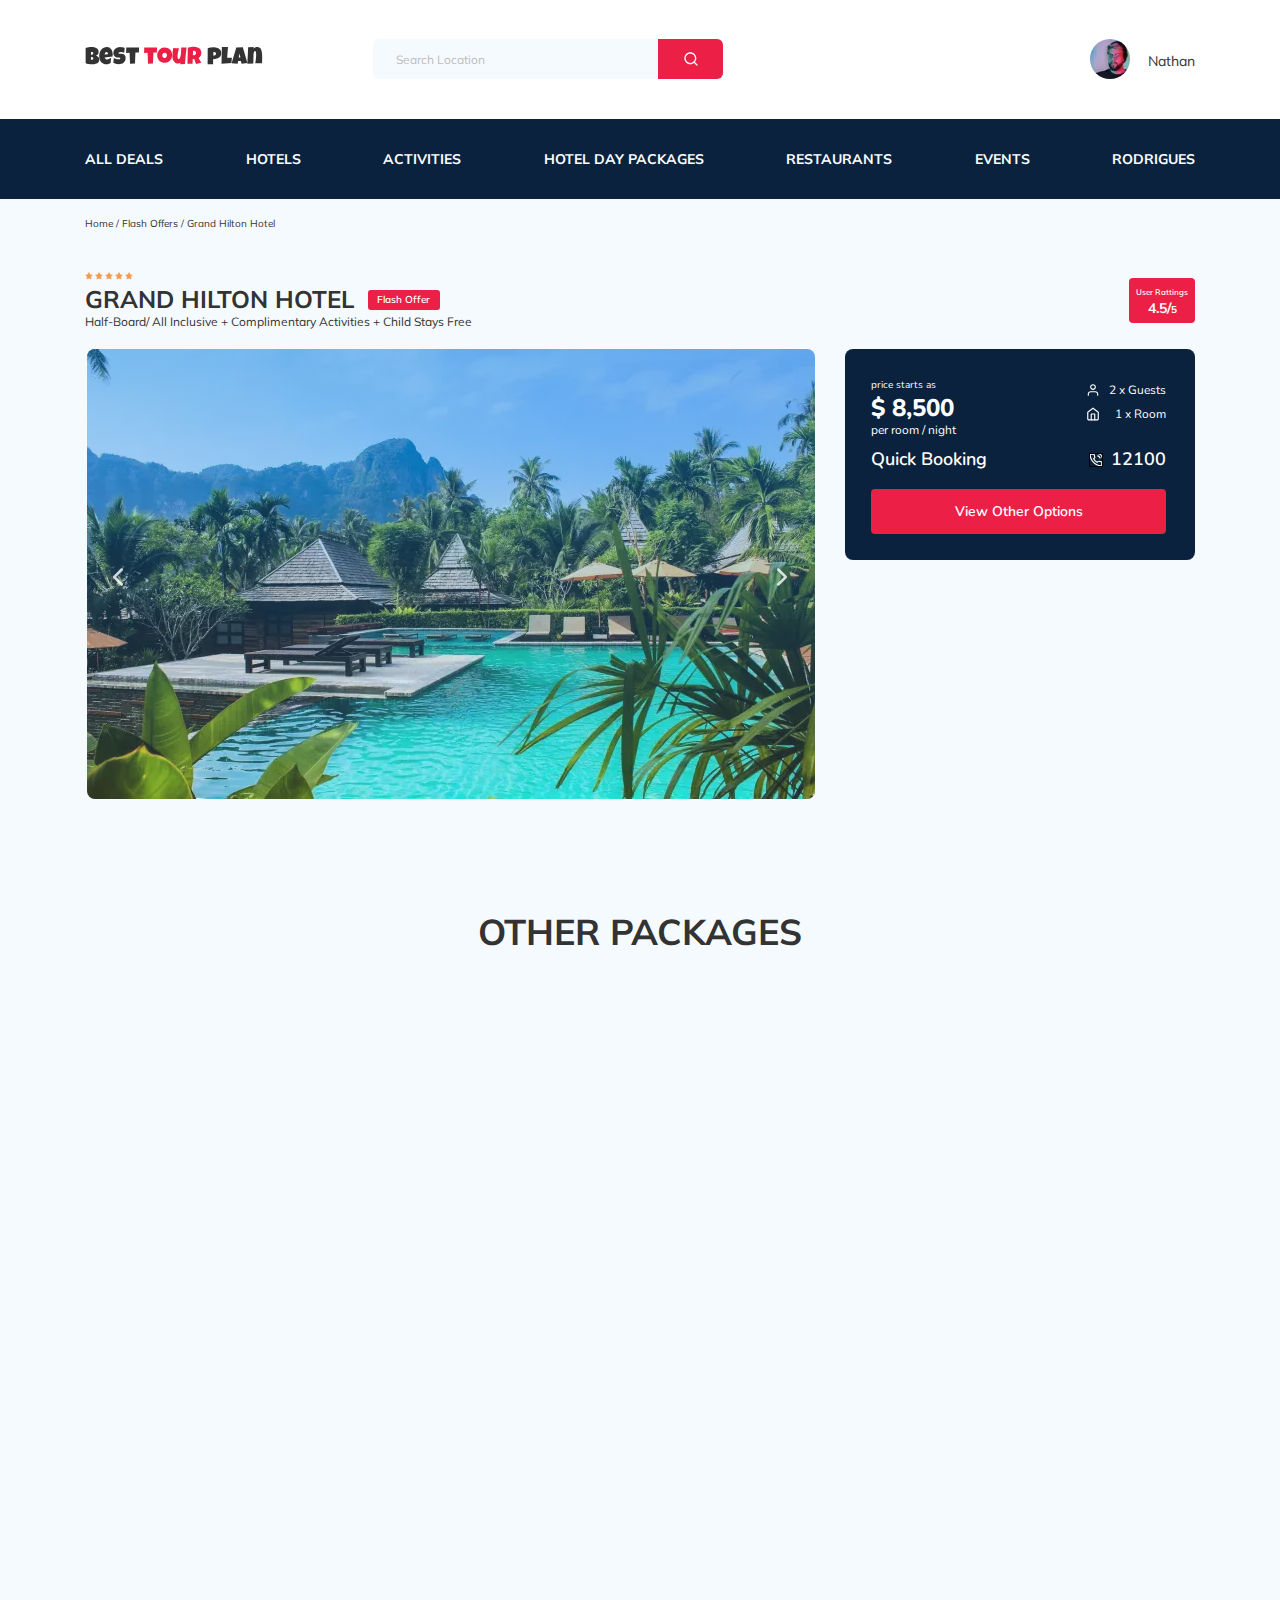
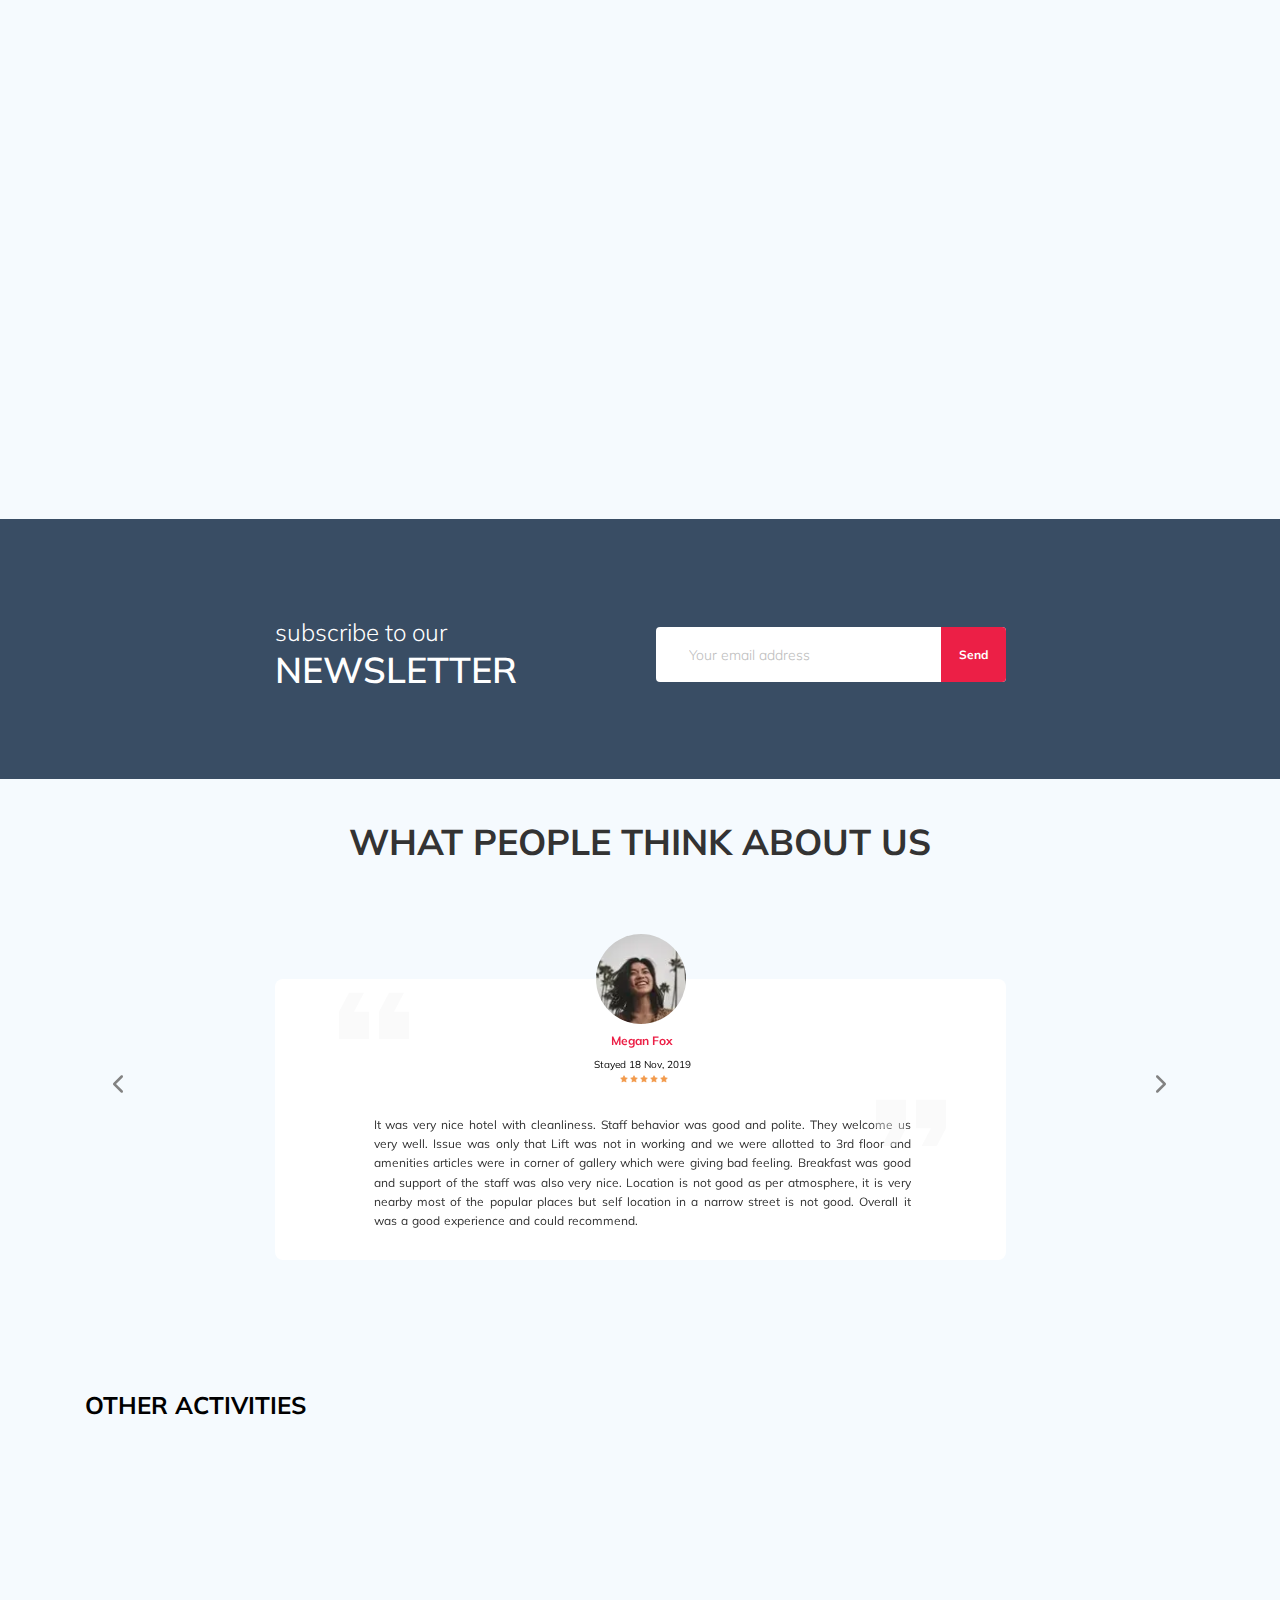
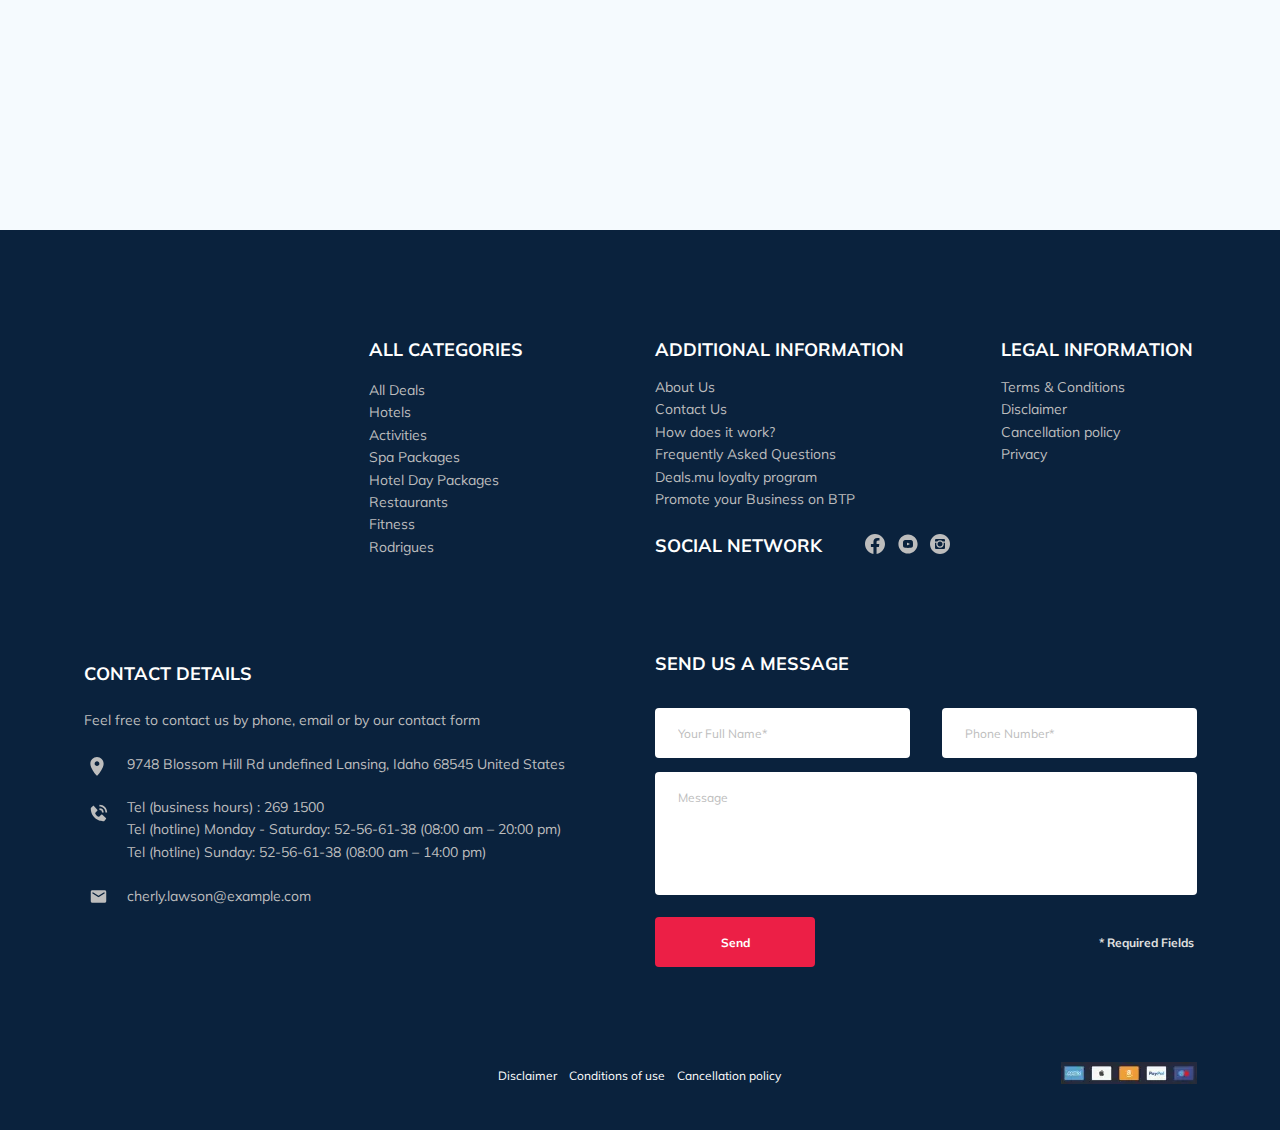
==== commit b4c36601: "Fix: delete extra CDN path in .html files" ====
--- a/index.html
+++ b/index.html
@@ -20,7 +20,6 @@
       onload="this.media='all'"
     />
     <link rel="stylesheet" href="./css/swiper-bundle.min.css" />
-    <link href="https://unpkg.com/aos@2.3.1/dist/aos.css" rel="stylesheet" />
     <link rel="stylesheet" href="./css/aos.css" />
     <link rel="stylesheet" href="./css/style.css" />
   </head>
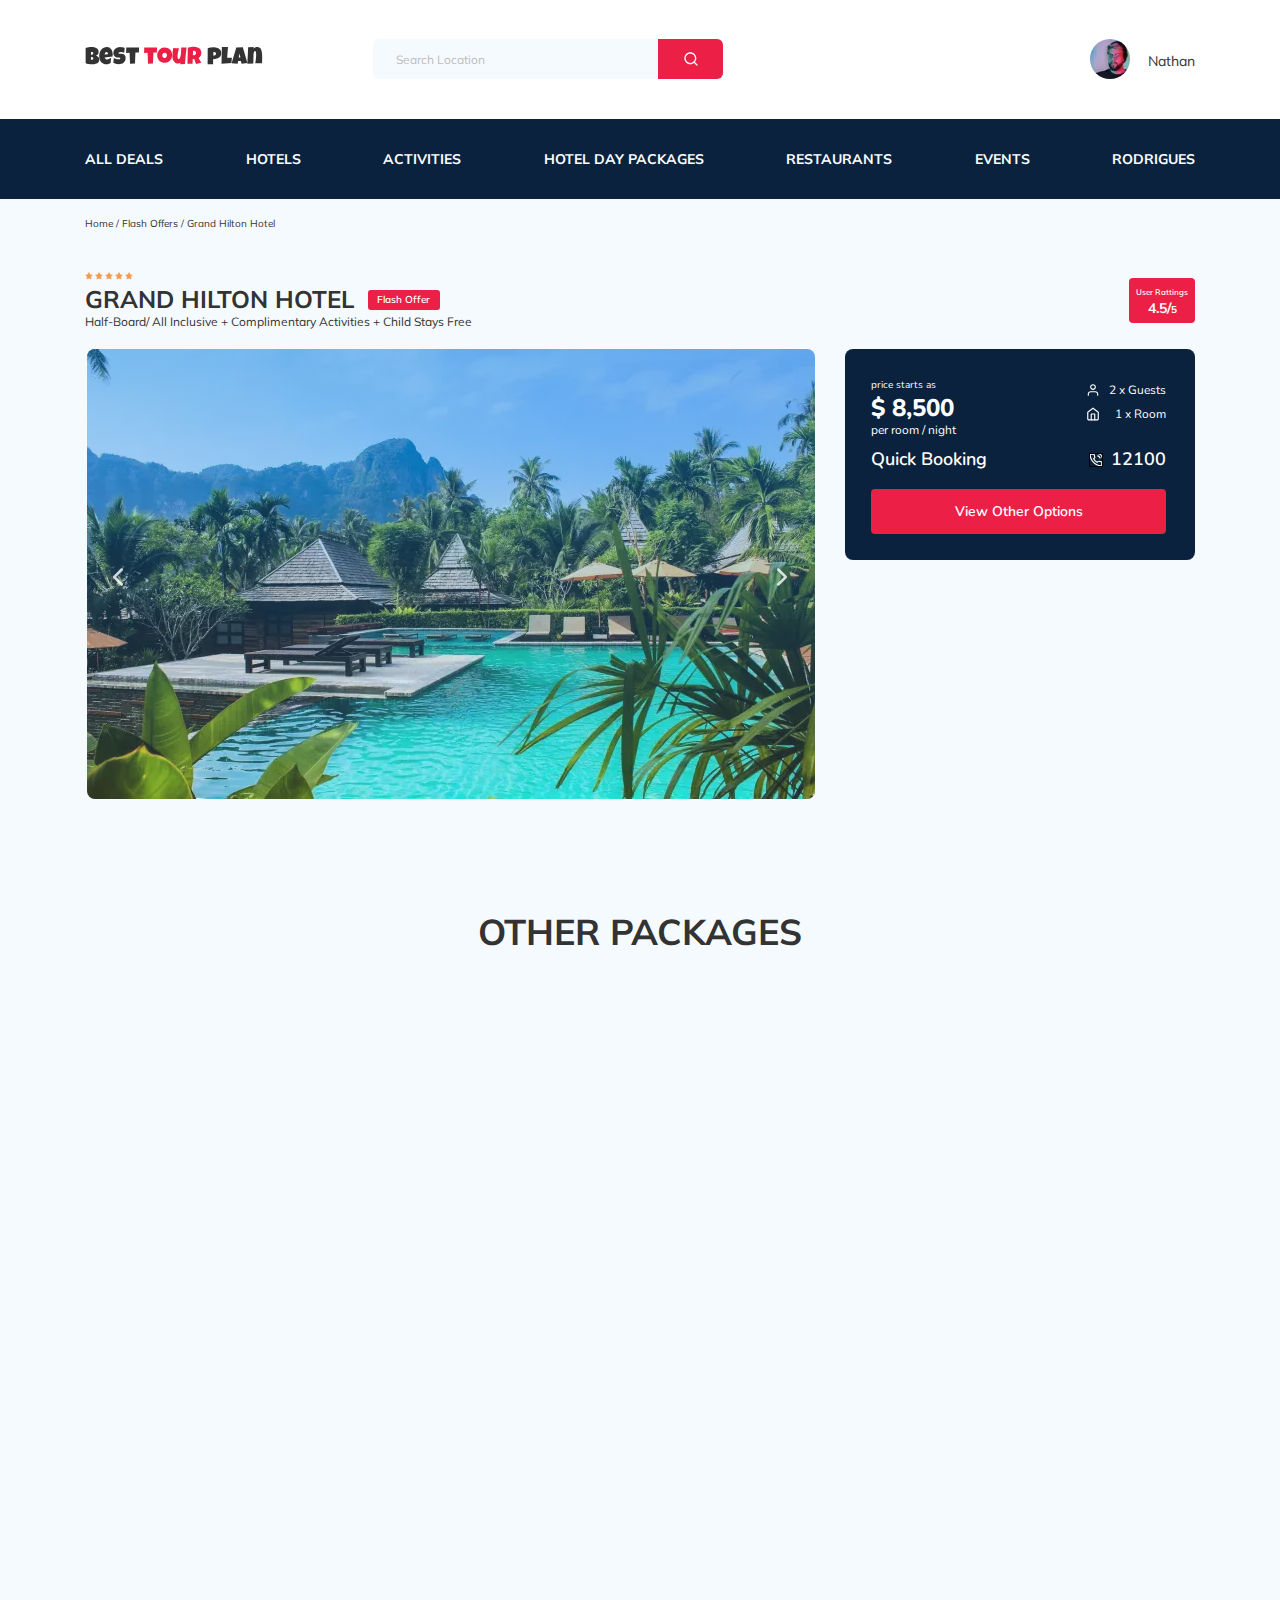
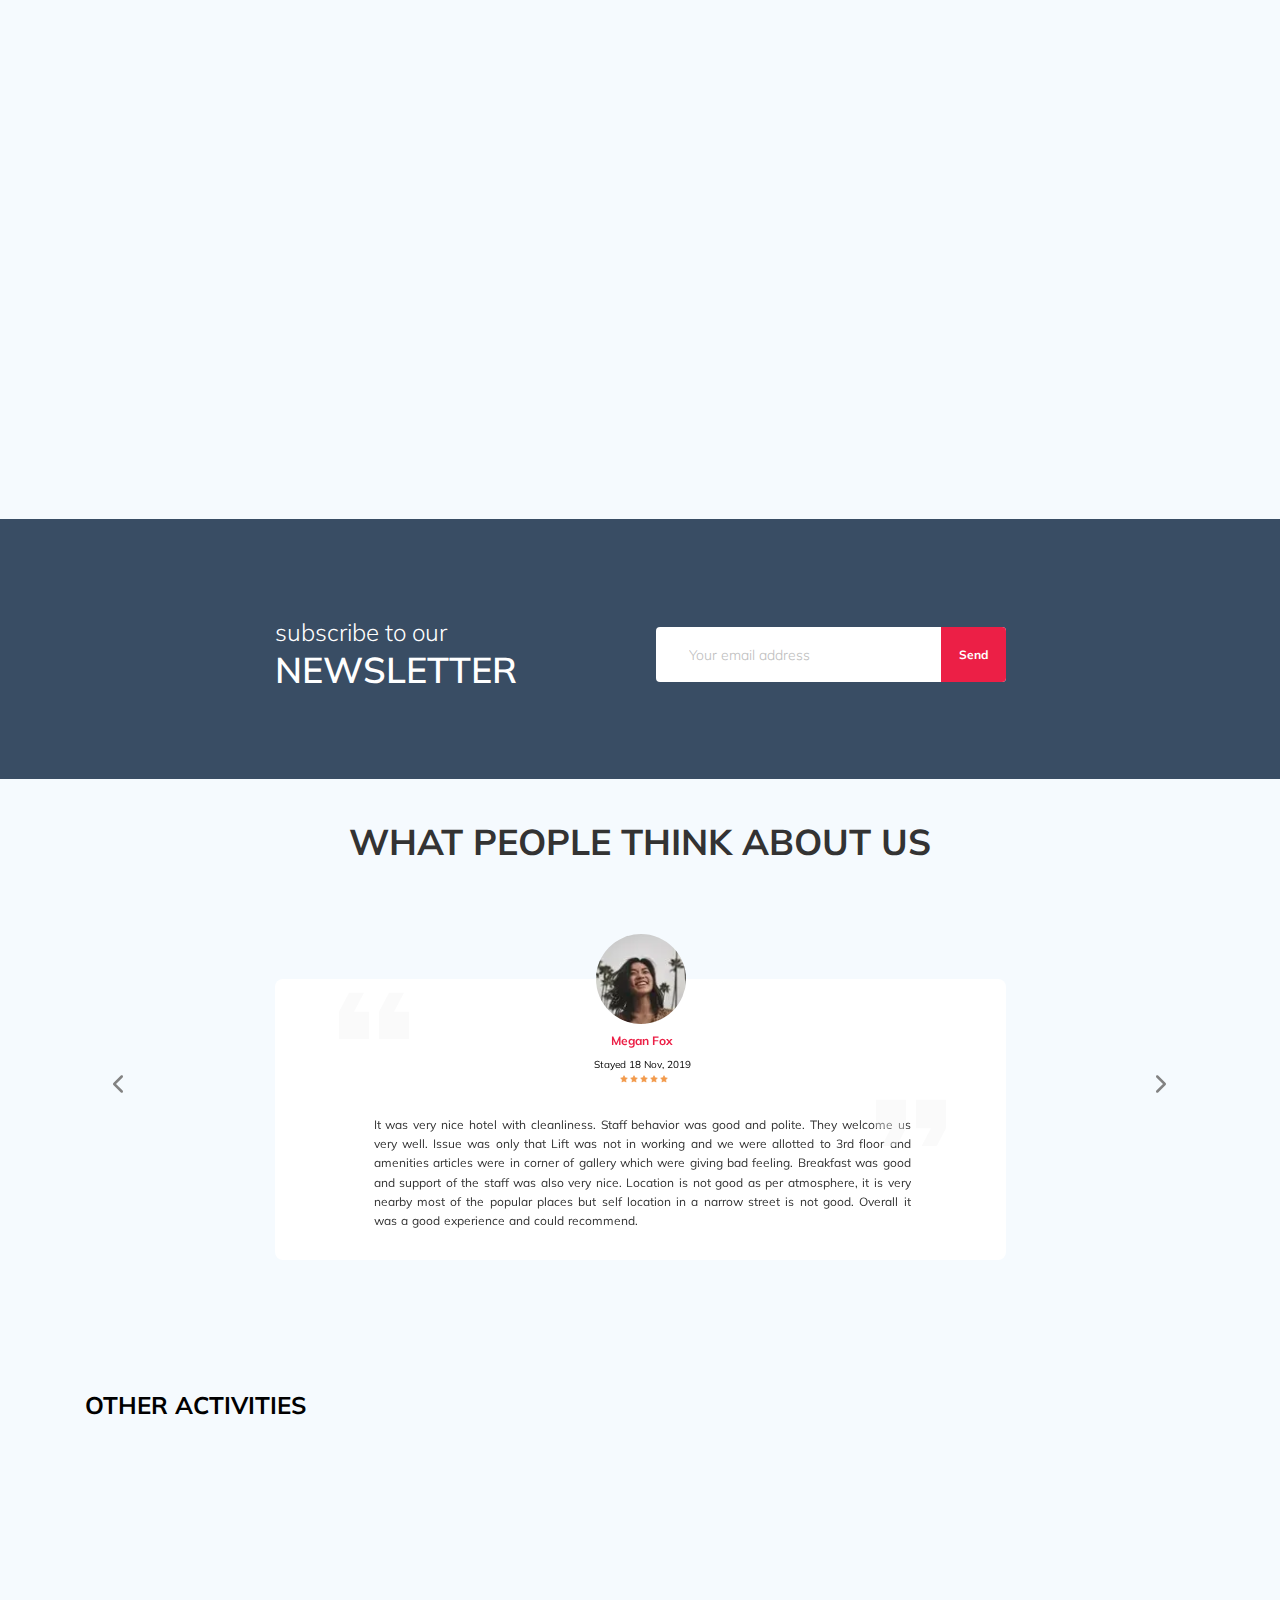
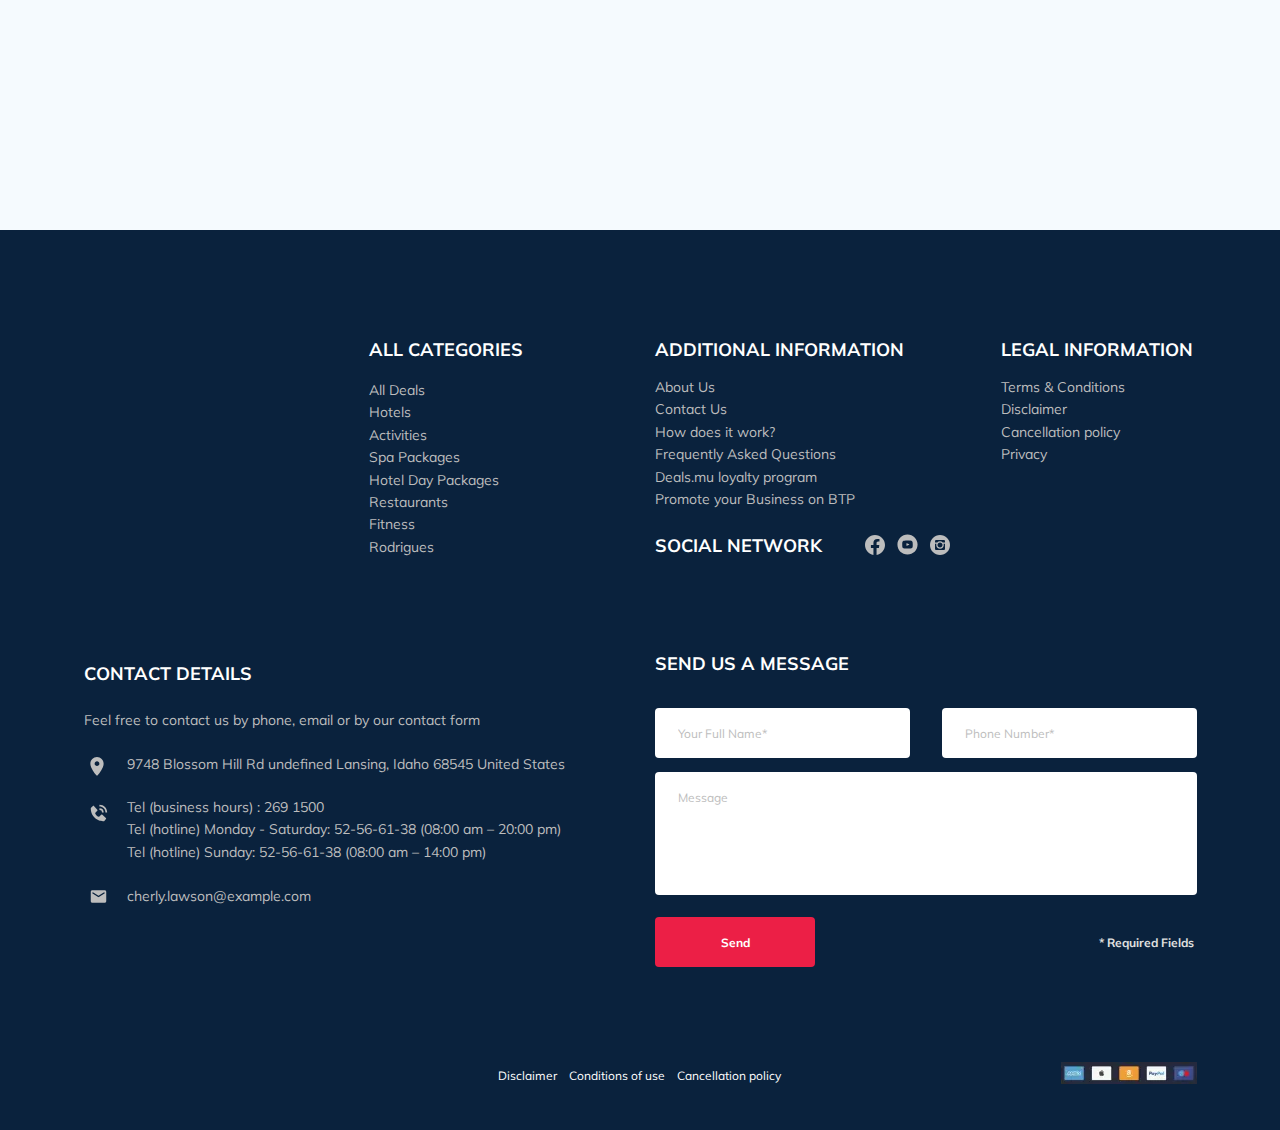
==== commit fae6d84b: "Create: add hover effects to interactive elements" ====
--- a/index.html
+++ b/index.html
@@ -354,7 +354,7 @@
         <div class="packages-grid">
           <div
             class="box packages-box"
-            data-aos="fade-right"
+            data-aos="zoom-in"
             data-aos-delay="200"
             data-aos-duration="1000"
           >
@@ -474,7 +474,7 @@
           <!-- /.box packages__box -->
           <div
             class="box packages-box"
-            data-aos="fade-left"
+            data-aos="zoom-in"
             data-aos-delay="200"
             data-aos-duration="1000"
           >
@@ -548,7 +548,7 @@
           <!-- /.box packages__box -->
           <div
             class="box packages-box"
-            data-aos="fade-right"
+            data-aos="zoom-in"
             data-aos-delay="200"
             data-aos-duration="1000"
           >
@@ -624,8 +624,8 @@
           <!-- /.box packages__box -->
           <div
             class="box packages-box"
-            data-aos="flip-up"
-            data-aos-delay="400"
+            data-aos="zoom-in"
+            data-aos-delay="200"
             data-aos-duration="1000"
           >
             <div class="box-image">
@@ -700,7 +700,7 @@
           <!-- /.box packages__box -->
           <div
             class="box packages-box"
-            data-aos="fade-left"
+            data-aos="zoom-in"
             data-aos-delay="200"
             data-aos-duration="1000"
           >
@@ -1323,39 +1323,48 @@
                 target="_blank"
                 class="footer__link"
               >
-                <img
-                  src="./img/facebook.svg"
-                  alt="Icon: Facebook"
-                  class="footer__icon"
+                <svg
                   width="20"
                   height="20"
-                />
+                  viewBox="0 0 20 20"
+                  xmlns="http://www.w3.org/2000/svg"
+                >
+                  <path
+                    d="M10.001 0.00195312C4.47895 0.00195312 0.00195312 4.47895 0.00195312 10.001C0.00195312 14.991 3.65795 19.127 8.43895 19.88V12.892H5.89895V10.001H8.43895V7.79795C8.43895 5.28995 9.93195 3.90695 12.215 3.90695C13.309 3.90695 14.455 4.10195 14.455 4.10195V6.56095H13.191C11.951 6.56095 11.563 7.33295 11.563 8.12395V9.99895H14.334L13.891 12.89H11.563V19.878C16.344 19.129 20 14.992 20 10.001C20 4.47895 15.523 0.00195312 10.001 0.00195312Z"
+                  />
+                </svg>
               </a>
               <a
                 href="https://www.youtube.com/"
                 target="_blank"
                 class="footer__link"
               >
-                <img
-                  src="./img/youtube.svg"
-                  alt="Icon: Youtube"
-                  class="footer__icon"
-                  width="20"
-                  height="20"
-                />
+                <svg
+                  width="21"
+                  height="21"
+                  viewBox="0 0 21 21"
+                  xmlns="http://www.w3.org/2000/svg"
+                >
+                  <path
+                    d="M12.1831 10.3247L9.82477 9.22429C9.61897 9.12874 9.44992 9.23584 9.44992 9.46369V11.5364C9.44992 11.7642 9.61897 11.8713 9.82477 11.7758L12.182 10.6754C12.3889 10.5788 12.3889 10.4213 12.1831 10.3247ZM10.4999 0.420044C4.93282 0.420044 0.419922 4.93294 0.419922 10.5C0.419922 16.0671 4.93282 20.58 10.4999 20.58C16.067 20.58 20.5799 16.0671 20.5799 10.5C20.5799 4.93294 16.067 0.420044 10.4999 0.420044ZM10.4999 14.595C5.34022 14.595 5.24992 14.1299 5.24992 10.5C5.24992 6.87019 5.34022 6.40504 10.4999 6.40504C15.6596 6.40504 15.7499 6.87019 15.7499 10.5C15.7499 14.1299 15.6596 14.595 10.4999 14.595Z"
+                  />
+                </svg>
               </a>
               <a
                 href="https://www.instagram.com/"
                 target="_blank"
                 class="footer__link"
               >
-                <img
-                  src="./img/instagram.svg"
-                  alt="Icon: Instagram"
-                  class="footer__icon"
+                <svg
                   width="20"
                   height="20"
-                />
+                  viewBox="0 0 20 20"
+                  xmlns="http://www.w3.org/2000/svg"
+                >
+                  <path
+                    d="M10 20C8.64583 20 7.35026 19.7363 6.11328 19.209C4.8763 18.6816 3.81185 17.972 2.91992 17.0801C2.02799 16.1882 1.31836 15.1237 0.791016 13.8867C0.263672 12.6497 0 11.3542 0 10C0 8.64583 0.263672 7.35026 0.791016 6.11328C1.31836 4.8763 2.02799 3.81185 2.91992 2.91992C3.81185 2.02799 4.8763 1.31836 6.11328 0.791016C7.35026 0.263672 8.64583 0 10 0C11.3542 0 12.6497 0.263672 13.8867 0.791016C15.1237 1.31836 16.1882 2.02799 17.0801 2.91992C17.972 3.81185 18.6816 4.8763 19.209 6.11328C19.7363 7.35026 20 8.64583 20 10C20 11.3542 19.7363 12.6497 19.209 13.8867C18.6816 15.1237 17.972 16.1882 17.0801 17.0801C16.1882 17.972 15.1237 18.6816 13.8867 19.209C12.6497 19.7363 11.3542 20 10 20ZM15 6.25C15 5.91146 14.8796 5.61849 14.6387 5.37109C14.3978 5.1237 14.1016 5 13.75 5H6.25C5.91146 5 5.61849 5.1237 5.37109 5.37109C5.1237 5.61849 5 5.91146 5 6.25V7.5H7.22656C7.98177 6.66667 8.90625 6.25 10 6.25C11.0938 6.25 12.0182 6.66667 12.7734 7.5H15V6.25ZM7.5 10C7.5 10.6901 7.74414 11.2793 8.23242 11.7676C8.7207 12.2559 9.3099 12.5 10 12.5C10.6901 12.5 11.2793 12.2559 11.7676 11.7676C12.2559 11.2793 12.5 10.6901 12.5 10C12.5 9.3099 12.2559 8.7207 11.7676 8.23242C11.2793 7.74414 10.6901 7.5 10 7.5C9.3099 7.5 8.7207 7.74414 8.23242 8.23242C7.74414 8.7207 7.5 9.3099 7.5 10ZM15 8.75H13.5156C13.6719 9.17969 13.75 9.59635 13.75 10C13.75 11.0417 13.3854 11.9271 12.6562 12.6562C11.9271 13.3854 11.0417 13.75 10 13.75C8.95833 13.75 8.07292 13.3854 7.34375 12.6562C6.61458 11.9271 6.25 11.0417 6.25 10C6.25 9.59635 6.32812 9.17969 6.48438 8.75H5V13.75C5 14.1016 5.12044 14.3978 5.36133 14.6387C5.60221 14.8796 5.89844 15 6.25 15H13.75C14.1016 15 14.3978 14.8796 14.6387 14.6387C14.8796 14.3978 15 14.1016 15 13.75V8.75Z"
+                  />
+                </svg>
               </a>
             </div>
             <!-- /.footer__social-links -->
@@ -1582,12 +1591,12 @@
       <!-- /.modal__dialog -->
     </div>
     <!-- /.modal -->
-    <script async src="./js/parallax.min.js"></script>
-    <script async src="./js/swiper-bundle.min.js"></script>
-    <script async src="./js/aos.js"></script>
     <script src="./js/jquery-3.6.0.min.js"></script>
+    <script src="./js/swiper-bundle.min.js"></script>
+    <script src="./js/parallax.min.js"></script>
     <script src="./js/jquery.validate.min.js"></script>
     <script src="./js/jquery.mask.min.js"></script>
+    <script src="./js/aos.js"></script>
     <script src="./js/main.js"></script>
   </body>
 </html>
--- a/css/style.css
+++ b/css/style.css
@@ -1,2 +1,2 @@
-*{-webkit-box-sizing:border-box;box-sizing:border-box}body{font-family:"Mulish", sans-serif;background-color:#F5FAFE;color:#333}.container{max-width:1110px;margin:auto}img{max-width:100%}.visually-hidden{position:absolute;clip:rect(0 0 0 0);width:1px;height:1px;margin:-1px}.input{padding:0 10px 0 23px;font-size:12px;line-height:15px;border-radius:4px;border:none;background-color:#fff}input::-webkit-input-placeholder{color:#BDBDBD}input:-ms-input-placeholder{color:#BDBDBD}input::-ms-input-placeholder{color:#BDBDBD}input::placeholder{color:#BDBDBD}input{outline:none}textarea{outline:none}.message{padding:18px 5px 0 23px;resize:none;font-size:12px;line-height:15px;border:none;border-radius:4px;background-color:#fff}.message::-webkit-input-placeholder{color:#BDBDBD}.message:-ms-input-placeholder{color:#BDBDBD}.message::-ms-input-placeholder{color:#BDBDBD}.message::placeholder{color:#BDBDBD}.button{padding:18px 65px 17px 66px;font-weight:bold;font-size:12px;line-height:15px;border-radius:4px;border:none;color:#fff;background-color:#EC1F46;cursor:pointer;text-decoration:none}.form{display:-webkit-box;display:-ms-flexbox;display:flex;-webkit-box-align:center;-ms-flex-align:center;align-items:center;-webkit-box-pack:justify;-ms-flex-pack:justify;justify-content:space-between;-ms-flex-wrap:wrap;flex-wrap:wrap}.invalid{font-size:15px;color:#EC1F46}.subscribe #email-error{position:absolute;top:60px;overflow:visible}/*! normalize.css v8.0.1 | MIT License | github.com/necolas/normalize.css */html{line-height:1.15;-webkit-text-size-adjust:100%}body{margin:0}main{display:block}h1{font-size:2em;margin:0.67em 0}hr{-webkit-box-sizing:content-box;box-sizing:content-box;height:0;overflow:visible}pre{font-family:monospace, monospace;font-size:1em}a{background-color:transparent}abbr[title]{border-bottom:none;text-decoration:underline;-webkit-text-decoration:underline dotted;text-decoration:underline dotted}b,strong{font-weight:bolder}code,kbd,samp{font-family:monospace, monospace;font-size:1em}small{font-size:80%}sub,sup{font-size:75%;line-height:0;position:relative;vertical-align:baseline}sub{bottom:-0.25em}sup{top:-0.5em}img{border-style:none}button,input,optgroup,select,textarea{font-family:inherit;font-size:100%;line-height:1.15;margin:0}button,input{overflow:visible}button,select{text-transform:none}button,[type="button"],[type="reset"],[type="submit"]{-webkit-appearance:button}button::-moz-focus-inner,[type="button"]::-moz-focus-inner,[type="reset"]::-moz-focus-inner,[type="submit"]::-moz-focus-inner{border-style:none;padding:0}button:-moz-focusring,[type="button"]:-moz-focusring,[type="reset"]:-moz-focusring,[type="submit"]:-moz-focusring{outline:1px dotted ButtonText}fieldset{padding:0.35em 0.75em 0.625em}legend{-webkit-box-sizing:border-box;box-sizing:border-box;color:inherit;display:table;max-width:100%;padding:0;white-space:normal}progress{vertical-align:baseline}textarea{overflow:auto}[type="checkbox"],[type="radio"]{-webkit-box-sizing:border-box;box-sizing:border-box;padding:0}[type="number"]::-webkit-inner-spin-button,[type="number"]::-webkit-outer-spin-button{height:auto}[type="search"]{-webkit-appearance:textfield;outline-offset:-2px}[type="search"]::-webkit-search-decoration{-webkit-appearance:none}::-webkit-file-upload-button{-webkit-appearance:button;font:inherit}details{display:block}summary{display:list-item}template{display:none}[hidden]{display:none}.navbar{background-color:#fff}.navbar-top{display:-webkit-box;display:-ms-flexbox;display:flex;-webkit-box-align:center;-ms-flex-align:center;align-items:center;-webkit-box-pack:justify;-ms-flex-pack:justify;justify-content:space-between;padding-top:39px;padding-bottom:40px}.navbar-top__menu-button{display:none}.navbar__search{margin-right:auto;margin-left:110px}.navbar-bottom{background-color:#0A223D}.navbar-menu__list{margin:0;padding:30px 0 31px 0;display:-webkit-box;display:-ms-flexbox;display:flex;-webkit-box-align:center;-ms-flex-align:center;align-items:center;-webkit-box-pack:justify;-ms-flex-pack:justify;justify-content:space-between;list-style-type:none;color:#fff}.navbar-menu__item--mobile--visible{display:none}.navbar-menu__link{font-size:14px;line-height:18px;font-weight:bold;text-decoration:none;text-transform:uppercase;color:inherit}.logo{text-decoration:none}.logo__name{font-family:Luckiest Guy;font-size:24px;line-height:24px;color:#333}.logo__name--red{color:#EC1F46}.search{display:-webkit-box;display:-ms-flexbox;display:flex;position:relative;height:40px;overflow:hidden;border-radius:6px}.search__input{width:350px;height:100%;padding-left:23px;padding-right:75px;font-size:12px;line-height:15px;background-color:#F5FAFE;border:none;color:#333}.search__button{position:absolute;padding:12px 24px 12px 25px;top:0;right:0;width:65px;height:100%;border:none;background-color:#EC1F46;cursor:pointer}.user{display:-webkit-box;display:-ms-flexbox;display:flex;-webkit-box-align:center;-ms-flex-align:center;align-items:center;text-decoration:none}.user__avatar{width:40px;height:40px;border-radius:50%;-o-object-fit:cover;object-fit:cover}.user__name{margin-left:18px;margin-top:13px;margin-bottom:auto;font-size:14px;line-height:18px;color:#333}.breadcrumb-list{display:-webkit-box;display:-ms-flexbox;display:flex;-webkit-box-align:center;-ms-flex-align:center;align-items:center;padding:18px 0 19px 0;margin:0;list-style:none}.breadcrumb-list__item{font-size:10px;line-height:13px}.breadcrumb-list__item:not(:last-child)::after{content:'/';margin-right:3px}.breadcrumb-list__link{text-decoration:none;color:inherit}.hotel{padding:23px 0 70px 0}.hotel__hotel-info{margin-bottom:20px}.hotel-info{display:-webkit-box;display:-ms-flexbox;display:flex;-webkit-box-align:center;-ms-flex-align:center;align-items:center;-webkit-box-pack:justify;-ms-flex-pack:justify;justify-content:space-between}.hotel-info__offer{margin-top:5px;margin-left:14px}.hotel-info__name{margin-top:4px;margin-bottom:0}.hotel-info__description{margin:0}.hotel-name{font-weight:bold;font-size:24px;line-height:30px;text-transform:uppercase}.hotel-wrapper{display:-webkit-box;display:-ms-flexbox;display:flex;-ms-flex-wrap:wrap;flex-wrap:wrap;-webkit-box-align:center;-ms-flex-align:center;align-items:center}.hotel-description{font-size:12px;line-height:15px}.hotel-grid{display:-webkit-box;display:-ms-flexbox;display:flex;-webkit-box-pack:justify;-ms-flex-pack:justify;justify-content:space-between;padding-left:2px}.hotel-details{display:-webkit-box;display:-ms-flexbox;display:flex;-webkit-box-orient:vertical;-webkit-box-direction:normal;-ms-flex-direction:column;flex-direction:column;-webkit-box-pack:justify;-ms-flex-pack:justify;justify-content:space-between}.hotel-slider{width:728px;height:450px}.hotel-slider__item{position:relative;width:100%;height:100%;border-radius:8px;overflow:hidden}.hotel-slider__item::after{content:'';position:absolute;top:0;right:0;left:0;bottom:0;width:100%;height:100%;z-index:10;background:-webkit-gradient(linear, left top, left bottom, from(rgba(0,122,223,0.48)), to(rgba(255,255,255,0.128)));background:linear-gradient(180deg, rgba(0,122,223,0.48) 0%, rgba(255,255,255,0.128) 100%)}.stars{-ms-flex-preferred-size:100%;flex-basis:100%;display:-webkit-box;display:-ms-flexbox;display:flex}.stars__image{margin-right:2px}.offer{padding:3px 10px 4px 9px;font-weight:600;font-size:10px;line-height:13px;border-radius:3px;background-color:#EC1F46;color:#fff}.rating{padding-top:9px;padding-right:7px;padding-bottom:6px;padding-left:7px;display:-webkit-box;display:-ms-flexbox;display:flex;-webkit-box-orient:vertical;-webkit-box-direction:normal;-ms-flex-direction:column;flex-direction:column;text-align:center;color:#fff;background-color:#EC1F46;border-radius:4px}.rating__text{font-weight:600;font-size:8px;line-height:10px}.rating__counter{display:-webkit-box;display:-ms-flexbox;display:flex;-webkit-box-pack:center;-ms-flex-pack:center;justify-content:center;-webkit-box-align:baseline;-ms-flex-align:baseline;align-items:baseline;margin-top:2px;font-weight:bold;font-size:14px;line-height:18px}.rating__counter--max{font-weight:bold;font-size:10px;line-height:13px}.swiper{margin:0}.hotel-slider__button{position:absolute;top:50%;-webkit-transform:translateY(-40%);transform:translateY(-40%);z-index:99;width:30px;height:30px;border:none;cursor:pointer;background-repeat:no-repeat;background-position:center;background-size:10px;background-color:transparent}.hotel-slider__button--next{right:18px;background-image:url(../img/arrow-next.svg)}.hotel-slider__button--prev{left:16px;background-image:url(../img/arrow-prev.svg)}.booking{width:350px;min-height:210px;padding:29px 29px 26px 26px;background-color:#0A223D;color:#fff;border-radius:8px}.booking__info{display:-webkit-box;display:-ms-flexbox;display:flex;-webkit-box-pack:justify;-ms-flex-pack:justify;justify-content:space-between;margin-bottom:9px}.booking__price{display:-webkit-box;display:-ms-flexbox;display:flex;-webkit-box-orient:vertical;-webkit-box-direction:normal;-ms-flex-direction:column;flex-direction:column;-webkit-box-align:start;-ms-flex-align:start;align-items:flex-start;-webkit-box-pack:justify;-ms-flex-pack:justify;justify-content:space-between}.booking__start{margin-bottom:2px;font-family:"Nunito", sans-serif;font-size:10px;line-height:14px}.booking__pricetag{font-family:"Nunito", sans-serif;font-weight:800;font-size:24px;line-height:28px}.booking__per-room{font-family:"Nunito", sans-serif;font-size:12px;line-height:16px}.booking__room{margin-top:4px}.booking__text{display:-webkit-box;display:-ms-flexbox;display:flex;-webkit-box-align:center;-ms-flex-align:center;align-items:center;-webkit-box-pack:justify;-ms-flex-pack:justify;justify-content:space-between;font-family:"Nunito", sans-serif;font-size:12px;line-height:16px}.booking__text:first-child{margin-bottom:8px}.booking__description{margin-left:9px}.booking__call-center{display:-webkit-box;display:-ms-flexbox;display:flex;-webkit-box-align:center;-ms-flex-align:center;align-items:center;-webkit-box-pack:justify;-ms-flex-pack:justify;justify-content:space-between;margin-bottom:17px}.booking__heading{font-family:"Nunito", sans-serif;font-weight:600;font-size:18px;line-height:25px}.booking__number{display:-webkit-box;display:-ms-flexbox;display:flex;-webkit-box-align:center;-ms-flex-align:center;align-items:center;-webkit-box-pack:justify;-ms-flex-pack:justify;justify-content:space-between;font-family:"Nunito", sans-serif;font-weight:600;font-size:18px;line-height:25px;color:inherit;text-decoration:none}.booking__digits{margin-left:8px}.booking__button{padding:13px 0;width:100%;min-height:45px;font-family:"Nunito", sans-serif;font-weight:600;font-size:14px;line-height:19px;border-radius:4px;border:none;background-color:#EC1F46;color:#fff;cursor:pointer}.map{width:347px;height:213px;border:none;border-radius:10px;overflow:hidden}.packages{padding:40px 0 70px 0}.packages-title{margin:0;margin-bottom:65px;font-weight:bold;font-size:36px;line-height:45px;text-align:center;text-transform:uppercase}.packages-grid{display:-ms-grid;display:grid;-ms-grid-columns:(1fr)[3];grid-template-columns:repeat(3, 1fr);-ms-grid-rows:(500px)[2];grid-template-rows:repeat(2, 500px);grid-gap:30px}.box{position:relative;display:-webkit-box;display:-ms-flexbox;display:flex;-webkit-box-orient:vertical;-webkit-box-direction:normal;-ms-flex-direction:column;flex-direction:column;-webkit-box-pack:start;-ms-flex-pack:start;justify-content:flex-start;border-radius:8px;overflow:hidden}.box:first-child{-ms-grid-column:1;-ms-grid-column-span:2;grid-column:1 / 3;display:-webkit-box;display:-ms-flexbox;display:flex;-webkit-box-orient:horizontal;-webkit-box-direction:normal;-ms-flex-direction:row;flex-direction:row;-webkit-box-align:start;-ms-flex-align:start;align-items:flex-start}.box-offer{position:absolute;left:0;top:26px;padding:4px 9px;font-weight:600;font-size:8px;line-height:10px;border-radius:0 4px 4px 0}.box-offer--first{padding:8px 23px 7px 11px;font-weight:600;font-size:12px;line-height:15px}.box-image{width:350px;height:250px}.box-image--first{width:366px;height:500px}.box-room{padding:30px 21px 25px 32px;color:#fff;background-color:#0A223D}.box-room--first{padding:46px 21px 30px 43px}.box-room__stars{margin-bottom:5px}.box-room__title{margin:0;margin-bottom:23px;font-weight:bold;font-size:18px;line-height:23px}.box-room__title--first{margin-bottom:27px}.box-room__text{margin:0;margin-left:1px;margin-bottom:45px;font-size:14px;line-height:22px}.box-room__details{margin-bottom:24px;font-size:12px;line-height:15px}.box-room__details--first{margin-left:3px;margin-bottom:37px}.box-room__item{display:-webkit-box;display:-ms-flexbox;display:flex;-webkit-box-align:center;-ms-flex-align:center;align-items:center}.box-room__item:not(:last-child){margin-bottom:11px}.box-room__description{margin-left:14px}.box-room__price{display:-webkit-box;display:-ms-flexbox;display:flex;-webkit-box-orient:vertical;-webkit-box-direction:normal;-ms-flex-direction:column;flex-direction:column;-webkit-box-pack:end;-ms-flex-pack:end;justify-content:flex-end}.box-room__price--first{margin-left:3px}.box-room__price--old{margin-bottom:5px;font-size:14px;line-height:18px;-webkit-text-decoration-line:line-through;text-decoration-line:line-through}.box-room__price--new{margin-bottom:5px;font-weight:bold;font-size:24px;line-height:30px}.box-room__booking{display:-webkit-box;display:-ms-flexbox;display:flex;-webkit-box-pack:justify;-ms-flex-pack:justify;justify-content:space-between;-webkit-box-align:end;-ms-flex-align:end;align-items:flex-end}.box-room__button{padding:11px 27px 10px 25px;font-weight:600;font-size:14px;line-height:19px;border:none;border-radius:4px;color:#fff;background-color:#EC1F46;cursor:pointer}.newsletter{position:relative;padding:98px 0 87px 0;background-image:url(../img/newsletter-bg.webp);background-repeat:no-repeat;background-size:cover;background-position:center;overflow:visible}.newsletter::before{content:'';position:absolute;top:0;left:0;bottom:0;right:0;width:100%;height:100%;background-color:rgba(10,34,61,0.8)}.newsletter-wrapper{position:relative;display:-webkit-box;display:-ms-flexbox;display:flex;-webkit-box-align:center;-ms-flex-align:center;align-items:center;-webkit-box-pack:justify;-ms-flex-pack:justify;justify-content:space-between;max-width:731px;margin:auto}.newsletter-title{margin:0;padding:0;font-weight:300;font-size:24px;line-height:30px;color:#fff}.newsletter-title__strong{display:block;font-weight:600;font-size:36px;line-height:45px;text-transform:uppercase}.parallax-window{background:transparent}.subscribe{position:relative;width:350px;height:55px;overflow:visible}.subscribe__input{position:absolute;width:100%;height:100%;padding:19px 75px 18px 33px;font-weight:300;font-size:14px;line-height:18px;border:none;overflow:visible;border-radius:4px}.subscribe__button{position:absolute;right:0;top:0;bottom:0;width:65px;height:100%;font-weight:bold;font-size:12px;line-height:15px;border:none;background-color:#EC1F46;color:#fff;cursor:pointer;border-radius:0 4px 4px 0}.reviews{padding:40px 0 70px 0}.reviews__title{margin:0;margin-bottom:70px;font-weight:bold;font-size:36px;line-height:45px;text-align:center;text-transform:uppercase}.reviews-slider__item{position:relative;display:-webkit-box;display:-ms-flexbox;display:flex;-webkit-box-orient:vertical;-webkit-box-direction:normal;-ms-flex-direction:column;flex-direction:column;-webkit-box-align:center;-ms-flex-align:center;align-items:center;max-width:731px;margin-left:auto;margin-right:auto;margin-top:45px;padding:0 60px 30px 64px;background-color:#ffffff;border-radius:8px}.reviews-slider__item::before{content:'';position:absolute;top:13px;left:64px;width:70px;height:47px;background-image:url(../img/quote-left.svg);background-repeat:no-repeat}.reviews-slider__item::after{content:'';position:absolute;right:60px;bottom:114px;width:70px;height:47px;background-image:url(../img/quote-right.svg);background-repeat:no-repeat}.reviews-slider__profile{display:-webkit-box;display:-ms-flexbox;display:flex;-webkit-box-orient:vertical;-webkit-box-direction:normal;-ms-flex-direction:column;flex-direction:column;-webkit-box-align:center;-ms-flex-align:center;align-items:center;margin-top:-45px;margin-bottom:32px}.reviews-slider__avatar{width:90px;height:90px;margin-bottom:9px;margin-right:2px;border-radius:50%;-o-object-fit:cover;object-fit:cover}.reviews-slider__username{margin:0;margin-bottom:10px;font-weight:bold;font-size:12px;line-height:15px;color:#EC1F46}.reviews-slider__date{margin-bottom:4px;font-size:10px;line-height:13px;color:#000000}.reviews-slider__rating{display:-webkit-box;display:-ms-flexbox;display:flex;-webkit-box-align:center;-ms-flex-align:center;align-items:center;margin-left:5px}.reviews-slider__text{max-width:537px;height:115px;margin:0 auto 0 auto;font-size:12px;line-height:160%;text-align:justify;word-spacing:1px;overflow:auto}.reviews-slider__button{position:absolute;top:46%;-webkit-transform:translateY(-50%);transform:translateY(-50%);z-index:99;width:30px;height:30px;border:none;cursor:pointer;background-repeat:no-repeat;background-position:center;background-size:10px;background-color:transparent}.reviews-slider__button--next{right:19px;background-image:url(../img/arrow-reviews-next.svg)}.reviews-slider__button--prev{left:18px;background-image:url(../img/arrow-reviews-prev.svg)}.activities{padding:60px 0 98px 0}.activities__title{margin:0;margin-bottom:57px;font-weight:bold;font-size:24px;line-height:30px;text-transform:uppercase;color:#000000}.activities-wrapper{display:-webkit-box;display:-ms-flexbox;display:flex;-webkit-box-pack:justify;-ms-flex-pack:justify;justify-content:space-between}.card{position:relative;display:-webkit-box;display:-ms-flexbox;display:flex;-webkit-box-orient:vertical;-webkit-box-direction:normal;-ms-flex-direction:column;flex-direction:column;-webkit-box-align:start;-ms-flex-align:start;align-items:flex-start;padding:24px 26px;width:255px;height:255px;border-radius:6px;overflow:hidden}.card::before{content:'';position:absolute;top:0;right:0;bottom:0;left:0;border-radius:6px;background:linear-gradient(179.83deg, rgba(196,196,196,0) 35.34%, #0A223D 99.85%);z-index:-1}.card__image{position:absolute;top:0;right:0;bottom:0;left:0;width:100%;height:100%;-o-object-fit:cover;object-fit:cover;z-index:-2}.card__title{margin-top:auto;margin-bottom:18px;font-weight:bold;font-size:16px;line-height:20px;color:#fff;z-index:2}.card__button{padding:7px 22px 7px 21px;font-family:"Nunito", sans-serif;font-weight:600;font-size:12px;line-height:16px;border:none;border-radius:4px;background-color:#EC1F46;color:#fff;cursor:pointer}.footer{padding:108px 0 46px 0;background-color:#0A223D;color:#fff}.footer-container{max-width:1113px;margin:auto}.footer-wrapper{display:-ms-grid;display:grid;-ms-grid-columns:3fr 3fr 3fr 3fr;grid-template-columns:3fr 3fr 3fr 3fr;-webkit-column-gap:30px;column-gap:30px;row-gap:24px;grid-auto-rows:minmax(35px, -webkit-min-content);grid-auto-rows:minmax(35px, min-content);margin-bottom:95px}.footer-logo{-ms-grid-row:1;-ms-grid-row-span:2;grid-row:1 / 3;margin-top:22px;margin-left:3px;text-decoration:none}.footer-logo__name{font-family:"Luckiest Guy", sans-serif;font-style:normal;font-weight:normal;font-size:64px;line-height:64px;color:#fff}.footer-logo__name--red{color:#EC1F46}.footer__categories{-ms-grid-row:1;-ms-grid-row-span:3;grid-row:1 / 4}.footer__social-network{-ms-grid-row:2;-ms-grid-row-span:2;grid-row:2 / 4;grid-column:span 2;display:-webkit-box;display:-ms-flexbox;display:flex;-webkit-box-align:start;-ms-flex-align:start;align-items:flex-start}.footer__social-links{display:-webkit-box;display:-ms-flexbox;display:flex;-webkit-box-align:center;-ms-flex-align:center;align-items:center;-webkit-box-pack:justify;-ms-flex-pack:justify;justify-content:space-between;min-width:85px}.footer__legal{padding-left:60px}.footer__contact-details{grid-column:span 2}.footer__contact-form{grid-column:span 2}.footer__ul{margin:0;padding:0;list-style:none}.footer__title{margin:0;margin-bottom:17px;font-weight:bold;font-size:18px;line-height:23px;text-transform:uppercase}.footer__title--categories{margin-bottom:18px}.footer__title--additional{margin-bottom:15px}.footer__title--legal{margin-bottom:15px}.footer__title--inline{margin:0;margin-right:43px}.footer__title--form{margin-bottom:33px}.footer__title--details{margin-top:10px;margin-bottom:24px}.footer__item{font-size:14px;line-height:160%;color:#BDBDBD}.footer__item--address{display:-webkit-box;display:-ms-flexbox;display:flex;-webkit-box-align:end;-ms-flex-align:end;align-items:end;margin-bottom:20px}.footer__item--phone{display:-ms-grid;display:grid;-ms-grid-columns:30px 1fr;grid-template-columns:30px 1fr;margin-bottom:22px}.footer__item--email{display:-webkit-box;display:-ms-flexbox;display:flex;-webkit-box-align:center;-ms-flex-align:center;align-items:center}.footer__text{margin:0;margin-bottom:20px;font-size:14px;line-height:160%;color:#BDBDBD}.footer__details{margin:0;padding:0;margin-left:6px}.footer__description{margin-left:23px}.footer__icon--map{margin-top:5px}.footer__icon--phone{-ms-grid-row:1;-ms-grid-row-span:3;grid-row:1 / 4;margin-top:8px}.footer__icon--envelop{margin-right:2px}.footer__link{text-decoration:none;color:inherit}.footer__link--phone{margin-left:7px}.footer__link--phone--mobile{white-space:nowrap}.footer__link--email{margin-left:18px}.footer__input{width:100%;height:50px;font-size:12px}.footer__input-wrapper{display:-webkit-box;display:-ms-flexbox;display:flex;-webkit-box-pack:justify;-ms-flex-pack:justify;justify-content:space-between;margin-bottom:14px;width:100%}.footer__input-group{-ms-flex-preferred-size:47%;flex-basis:47%}.footer__message{-ms-flex-preferred-size:100%;flex-basis:100%;width:539px;height:123px;margin-bottom:22px}.footer__button{min-width:160px;min-height:50px}.footer__info{margin-right:3px;font-weight:bold;font-size:12px;line-height:15px;color:#E0E0E0}.footer-bottom{display:-webkit-box;display:-ms-flexbox;display:flex;-webkit-box-pack:justify;-ms-flex-pack:justify;justify-content:space-between}.footer-navbar{margin-left:auto;margin-right:280px}.footer-navbar__list{display:-webkit-box;display:-ms-flexbox;display:flex;margin:0;margin-top:3px;padding:0;list-style:none}.footer-navbar__item:not(:last-child){margin-right:12px}.footer-navbar__link{font-size:12px;line-height:15px;color:#fff;text-decoration:none}.modal{margin:0;padding:0}.modal__overlay{position:fixed;top:0;right:0;bottom:0;left:0;background-color:rgba(0,143,223,0.39);z-index:100;visibility:hidden;opacity:0;-webkit-transition:opacity 0.2s;transition:opacity 0.2s}.modal__overlay--visible{visibility:visible;opacity:1}.modal__dialog{position:fixed;top:50%;left:50%;max-width:478px;max-height:100%;padding:33px 88px;-webkit-transform:translate(-50%, -50%);transform:translate(-50%, -50%);background-color:#0A223D;color:#fff;border-radius:8px;z-index:101;visibility:hidden;opacity:0;-webkit-transition:opacity 0.2s;transition:opacity 0.2s;overflow-y:auto}.modal__dialog--visible{visibility:visible;opacity:1}.modal__close{position:absolute;top:17px;right:18px;text-decoration:none;cursor:pointer}.modal__title{margin:0;margin-bottom:15px;font-weight:bold;font-size:18px;line-height:23px;text-transform:uppercase;text-align:center}.modal__input{width:100%;min-height:50px}.modal__input:not(:first-child){margin-top:15px}.modal__message{width:100%;min-height:123px;margin-top:15px;margin-bottom:15px}.modal__button{min-width:160px;min-height:50px}.modal__info{font-weight:bold;font-size:12px;line-height:15px;color:#E0E0E0}@media (max-width: 1200px){.container{max-width:960px}.hotel-slider{width:590px}.hotel-slider__image{width:100%;height:100%;-o-object-fit:cover;object-fit:cover}.card{width:230px;height:230px}.packages-grid{grid-gap:20px}.box-image--first{width:315px}.box-room__title--first{margin-bottom:10px}.footer-container{max-width:960px}.footer-wrapper{-ms-grid-columns:3fr 3fr 250px 3fr;grid-template-columns:3fr 3fr 250px 3fr;-webkit-column-gap:20px;column-gap:20px}.footer__legal{padding-left:0px}.footer__input-wrapper{-ms-flex-preferred-size:100%;flex-basis:100%}.footer__message{width:100%}}@media (max-width: 992px){.logo,.search__button,.user,.navbar-menu__link,.breadcrumb-list__link,.hotel-slider__button,.booking__number,.booking__button,.subscribe__button,.reviews-slider__button,.card__button,.box-room__button,.footer__button,.button,.modal__close{cursor:default}.hotel{padding:23px 0 60px 0}.hotel-grid{-webkit-box-orient:vertical;-webkit-box-direction:normal;-ms-flex-direction:column;flex-direction:column;padding:0}.hotel__slider{margin-bottom:30px}.hotel-details{-webkit-box-orient:horizontal;-webkit-box-direction:normal;-ms-flex-direction:row;flex-direction:row}.hotel-slider{width:100%}.container,.newsletter-wrapper{max-width:700px}.navbar-menu{max-width:673px}.logo{margin-bottom:6px}.logo__name{font-size:18px;line-height:18px}.navbar-top{padding-top:30px;padding-bottom:30px}.navbar__search{margin-left:47px}.navbar-menu__list{padding-top:19px;padding-bottom:23px}.navbar-menu__link{font-size:12px;line-height:15px}.search__input{width:340px}.breadcrumb-list{padding:19px 0 18px 0}.booking{width:340px;padding:29px 22px 26px 23px}.map{width:340px;height:210px}.newsletter{padding:92px 0 93px 0}.reviews{padding:40px 0 60px 0}.reviews-slider__item{max-width:579px}.reviews-slider__item::before,.reviews-slider__item::after{display:none}.reviews-slider__button{top:50%}.reviews-slider__button--next{right:0}.reviews-slider__button--prev{left:0}.reviews-slider__text{height:134px}.reviews__title{margin-bottom:50px;font-weight:bold;font-size:30px;line-height:38px}.activities{padding-bottom:69px}.activities-wrapper{-ms-flex-wrap:wrap;flex-wrap:wrap;gap:20px}.card{width:339px;height:255px}.packages{padding:40px 0 60px 0}.packages-grid{-ms-grid-columns:(1fr)[2];grid-template-columns:repeat(2, 1fr)}.packages-title{margin-bottom:50px;font-size:30px;line-height:38px}.box-image--first{width:350px}.box-room__title--first{margin-bottom:27px}.footer{padding:66px 0 33px 0}.footer-container{max-width:700px}.footer-wrapper{-ms-grid-columns:3fr 5fr 4fr;grid-template-columns:3fr 5fr 4fr;-webkit-column-gap:20px;column-gap:20px;row-gap:46px;margin-bottom:57px}.footer-logo{-ms-grid-row:1;-ms-grid-row-span:1;grid-row:1 / 2;margin:0}.footer-logo__name{font-size:40px;line-height:40px}.footer__social-network{-ms-grid-row:1;-ms-grid-row-span:1;grid-row:1 / 2;grid-column:span 2;-ms-flex-item-align:center;-ms-grid-row-align:center;align-self:center;margin-top:15px;margin-left:2px}.footer__categories{-ms-grid-row:2;-ms-grid-row-span:1;grid-row:2 / 3}.footer__additional{padding-left:16px}.footer__legal{margin-left:19px}.footer__details{margin-left:8px}.footer__contact-details{grid-column:span 3}.footer__contact-form{grid-column:span 3;margin-top:13px;padding-right:160px}.footer__title--details{margin-top:13px}.footer__link--phone{margin-left:7px}.footer__input-group{-ms-flex-preferred-size:47%;flex-basis:47%}.modal__dialog{width:87%}}@media (max-width: 767px){body{padding-top:79px}.container{max-width:576px;width:87%}.logo{margin-bottom:0}.navbar__search--mobile--hidden,.navbar__user--mobile--hidden{display:none}.navbar__search--mobile--visible,.navbar__user--mobile--visible{display:-webkit-box;display:-ms-flexbox;display:flex}.navbar__user{-webkit-box-orient:vertical;-webkit-box-direction:normal;-ms-flex-direction:column;flex-direction:column;-webkit-box-pack:center;-ms-flex-pack:center;justify-content:center}.navbar__search{margin-left:0;width:245px}.navbar-top{padding:22px 0 31px}.navbar-top__menu-button{margin-top:6px}.navbar--mobile--fixed{position:fixed;top:0;right:0;left:0;z-index:99}.navbar-bottom{display:none;position:fixed;left:0;right:0;bottom:0;top:71px;padding:31px 0 68px 0;max-height:100%;overflow-y:auto}.navbar-bottom--visible{display:block}.navbar-menu__list{padding:0;-webkit-box-orient:vertical;-webkit-box-direction:normal;-ms-flex-direction:column;flex-direction:column}.navbar-menu__item:not(:last-child){margin-bottom:17px}.navbar-menu__item:first-child{margin-bottom:27px}.navbar-menu__item:nth-child(2){margin-bottom:36px}.navbar-menu__item--mobile--visible{display:block}.menu-button{width:16px;height:11px;padding:0;display:-webkit-box;display:-ms-flexbox;display:flex;-webkit-box-orient:vertical;-webkit-box-direction:normal;-ms-flex-direction:column;flex-direction:column;-webkit-box-align:center;-ms-flex-align:center;align-items:center;-webkit-box-pack:justify;-ms-flex-pack:justify;justify-content:space-between;border:none;background-color:#ffffff}.menu-button__line{width:16px;height:1px;background-color:#333}.user__name--light{margin:0;color:#fff}.user__avatar{margin-bottom:10px}.breadcrumb-list{padding:15px 0 19px 0}.hotel{padding:5px 0 40px 0}.hotel__hotel-info{margin-bottom:38px}.hotel-wrapper{-webkit-box-pack:justify;-ms-flex-pack:justify;justify-content:space-between}.hotel-name{-ms-flex-preferred-size:100%;flex-basis:100%}.hotel-info__text{width:100%}.hotel-info__name{margin-top:10px}.hotel-info__rating{display:none}.hotel-info__offer{-webkit-box-ordinal-group:0;-ms-flex-order:-1;order:-1;margin:0}.hotel-details{-webkit-box-orient:vertical;-webkit-box-direction:normal;-ms-flex-direction:column;flex-direction:column;min-height:403px}.hotel__slider{margin-bottom:20px}.hotel-slider{height:350px}.stars{-ms-flex-preferred-size:auto;flex-basis:auto;margin-right:13px}.booking{width:100%;padding:29px 21px 26px 22px}.booking__call-center{padding-right:4px}.map{width:100%;height:173px}.newsletter{padding:76px 0 83px 0}.newsletter-wrapper{-webkit-box-orient:vertical;-webkit-box-direction:normal;-ms-flex-direction:column;flex-direction:column;-webkit-box-align:start;-ms-flex-align:start;align-items:flex-start;max-width:576px;width:87%}.newsletter__title{margin-bottom:37px}.newsletter-title{font-weight:300;font-size:20px;line-height:25px}.newsletter-title__strong{margin-top:5px;font-weight:600;font-size:30px;line-height:38px}.subscribe{width:100%}.reviews{padding:40px 0 50px 0}.reviews-slider__item{padding:0 27px 36px 33px}.reviews-slider__button{top:30px}.reviews-slider__button--prev{left:50%;-webkit-transform:translate(-50%, 0);transform:translate(-50%, 0);margin-left:-90px}.reviews-slider__button--next{right:50%;-webkit-transform:translate(50%, 0);transform:translate(50%, 0);margin-right:-90px}.reviews-slider__profile{margin-right:5px}.reviews-slider__text{font-size:12px;line-height:160%;text-align:left;word-spacing:0}.reviews-slider__rating{margin-left:15px}.reviews__title{max-width:245px;margin:0 auto 42px auto;font-weight:bold;font-size:18px;line-height:23px}.activities{padding:38px 0 61px 0}.activities__title{margin-bottom:36px;font-size:18px;line-height:23px}.activities__card:nth-child(1){-webkit-box-ordinal-group:-1;-ms-flex-order:-2;order:-2}.activities__card:nth-child(3){-webkit-box-ordinal-group:0;-ms-flex-order:-1;order:-1;margin-bottom:8px}.card{width:100%}.packages{padding:30px 0 50px 0}.packages-grid{-ms-grid-columns:1fr;grid-template-columns:1fr;-ms-grid-rows:485px;grid-template-rows:485px}.packages-title{margin-bottom:40px;font-size:18px;line-height:23px}.box:first-child{-ms-grid-column:1;-ms-grid-column-span:1;grid-column:1 / 2;display:-webkit-box;display:-ms-flexbox;display:flex;-webkit-box-orient:vertical;-webkit-box-direction:normal;-ms-flex-direction:column;flex-direction:column;-webkit-box-pack:start;-ms-flex-pack:start;justify-content:flex-start;-webkit-box-align:stretch;-ms-flex-align:stretch;align-items:stretch}.box-offer--first{padding:4px 10px;font-weight:600;font-size:8px;line-height:10px}.box-image{width:100%;height:250px;-o-object-fit:cover;object-fit:cover}.box-image--first{max-width:576px;height:250px;-o-object-fit:cover;object-fit:cover}.box-room{padding:25px 20px 25px 20px}.box-room__stars{display:none}.box-room__title--first{margin-bottom:23px}.box-room__text{display:none}.box-room__details--first{margin:0;margin-bottom:24px}.box-room__price{margin:0}.box-room__button{padding:7px 20px;font-size:12px;line-height:16px}.footer{padding:61px 0 21px 0}.footer-container{max-width:576px;width:87%}.footer-wrapper{-ms-grid-columns:1fr;grid-template-columns:1fr;-webkit-column-gap:0;column-gap:0;row-gap:0;margin-bottom:26px}.footer-logo{-ms-grid-row:1;grid-row:1;-ms-grid-column:1;grid-column:1}.footer__social-network{-ms-grid-row:2;grid-row:2;-ms-grid-column:1;grid-column:1;-webkit-box-orient:vertical;-webkit-box-direction:normal;-ms-flex-direction:column;flex-direction:column;margin-top:38px;margin-bottom:28px}.footer__legal{-ms-grid-row:3;grid-row:3;-ms-grid-column:1;grid-column:1;margin:0;margin-bottom:30px}.footer__additional{-ms-grid-row:4;grid-row:4;-ms-grid-column:1;grid-column:1;padding:0;margin-bottom:29px}.footer__categories{-ms-grid-row:5;grid-row:5;-ms-grid-column:1;grid-column:1;margin-bottom:38px}.footer__contact-details{-ms-grid-row:6;grid-row:6;-ms-grid-column:1;grid-column:1;margin-bottom:60px}.footer__contact-form{-ms-grid-row:7;grid-row:7;-ms-grid-column:1;grid-column:1;padding:0;margin:0}.footer-bottom{-ms-grid-row:8;grid-row:8;-ms-grid-column:1;grid-column:1;-webkit-box-orient:vertical;-webkit-box-direction:normal;-ms-flex-direction:column;flex-direction:column}.footer__details{margin-left:2px}.footer__item--address{-webkit-box-align:start;-ms-flex-align:start;align-items:start}.footer__item--phone{margin-bottom:18px}.footer__description{margin-left:13px}.footer__link--phone{margin-left:0}.footer__link--email{margin-left:10px}.footer__title--inline{margin-bottom:22px}.footer__title--details{margin-top:0}.footer__title--form{margin-bottom:17px}.footer__form{-webkit-box-orient:vertical;-webkit-box-direction:normal;-ms-flex-direction:column;flex-direction:column;-webkit-box-align:start;-ms-flex-align:start;align-items:start}.footer__info{margin:0;margin-bottom:15px}.footer__input{padding:18px 10px 17px 23px}.footer__input-wrapper{-webkit-box-orient:vertical;-webkit-box-direction:normal;-ms-flex-direction:column;flex-direction:column;margin:0}.footer__input-group{margin-bottom:15px;width:100%}.footer__message{width:100%;height:123px;margin-bottom:15px}.footer__button{-webkit-box-ordinal-group:100;-ms-flex-order:99;order:99}.footer-navbar{margin:0;margin-bottom:10px}.footer-navbar__list{margin:0;-webkit-box-pack:justify;-ms-flex-pack:justify;justify-content:space-between}.footer-navbar__item:not(:last-child){margin-right:0}.footer-navbar__link{margin:0}.modal__dialog{padding:33px 25px;max-height:591px;height:90%}.modal__form{-webkit-box-orient:vertical;-webkit-box-direction:normal;-ms-flex-direction:column;flex-direction:column;-webkit-box-align:start;-ms-flex-align:start;align-items:start}.modal__button{-webkit-box-ordinal-group:2;-ms-flex-order:1;order:1;margin-top:15px}}@media (max-width: 576px){body{padding-top:74px}.navbar-bottom{top:71px}.logo__name{font-size:13px;line-height:13px}.hotel-slider{height:300px}.reviews-slider__text{height:268px}}@media (max-width: 480px){.hotel-slider{height:179px}}
+*{-webkit-box-sizing:border-box;box-sizing:border-box}body{font-family:"Mulish", sans-serif;background-color:#F5FAFE;color:#333}.container{max-width:1110px;margin:auto}img{max-width:100%}.visually-hidden{position:absolute;clip:rect(0 0 0 0);width:1px;height:1px;margin:-1px}.input{padding:0 10px 0 23px;font-size:12px;line-height:15px;border-radius:4px;border:none;background-color:#fff}input::-webkit-input-placeholder{color:#BDBDBD}input:-ms-input-placeholder{color:#BDBDBD}input::-ms-input-placeholder{color:#BDBDBD}input::placeholder{color:#BDBDBD}input{outline:none}textarea{outline:none}.message{padding:18px 5px 0 23px;resize:none;font-size:12px;line-height:15px;border:none;border-radius:4px;background-color:#fff}.message::-webkit-input-placeholder{color:#BDBDBD}.message:-ms-input-placeholder{color:#BDBDBD}.message::-ms-input-placeholder{color:#BDBDBD}.message::placeholder{color:#BDBDBD}.button{padding:18px 65px 17px 66px;font-weight:bold;font-size:12px;line-height:15px;border-radius:4px;border:none;color:#fff;background-color:#EC1F46;cursor:pointer;text-decoration:none}.button:hover{color:#EC1F46;background-color:#fff;font-weight:700;text-transform:uppercase}.form{display:-webkit-box;display:-ms-flexbox;display:flex;-webkit-box-align:center;-ms-flex-align:center;align-items:center;-webkit-box-pack:justify;-ms-flex-pack:justify;justify-content:space-between;-ms-flex-wrap:wrap;flex-wrap:wrap}.invalid{font-size:15px;color:#EC1F46}.subscribe #email-error{position:absolute;top:60px;overflow:visible}/*! normalize.css v8.0.1 | MIT License | github.com/necolas/normalize.css */html{line-height:1.15;-webkit-text-size-adjust:100%}body{margin:0}main{display:block}h1{font-size:2em;margin:0.67em 0}hr{-webkit-box-sizing:content-box;box-sizing:content-box;height:0;overflow:visible}pre{font-family:monospace, monospace;font-size:1em}a{background-color:transparent}abbr[title]{border-bottom:none;text-decoration:underline;-webkit-text-decoration:underline dotted;text-decoration:underline dotted}b,strong{font-weight:bolder}code,kbd,samp{font-family:monospace, monospace;font-size:1em}small{font-size:80%}sub,sup{font-size:75%;line-height:0;position:relative;vertical-align:baseline}sub{bottom:-0.25em}sup{top:-0.5em}img{border-style:none}button,input,optgroup,select,textarea{font-family:inherit;font-size:100%;line-height:1.15;margin:0}button,input{overflow:visible}button,select{text-transform:none}button,[type="button"],[type="reset"],[type="submit"]{-webkit-appearance:button}button::-moz-focus-inner,[type="button"]::-moz-focus-inner,[type="reset"]::-moz-focus-inner,[type="submit"]::-moz-focus-inner{border-style:none;padding:0}button:-moz-focusring,[type="button"]:-moz-focusring,[type="reset"]:-moz-focusring,[type="submit"]:-moz-focusring{outline:1px dotted ButtonText}fieldset{padding:0.35em 0.75em 0.625em}legend{-webkit-box-sizing:border-box;box-sizing:border-box;color:inherit;display:table;max-width:100%;padding:0;white-space:normal}progress{vertical-align:baseline}textarea{overflow:auto}[type="checkbox"],[type="radio"]{-webkit-box-sizing:border-box;box-sizing:border-box;padding:0}[type="number"]::-webkit-inner-spin-button,[type="number"]::-webkit-outer-spin-button{height:auto}[type="search"]{-webkit-appearance:textfield;outline-offset:-2px}[type="search"]::-webkit-search-decoration{-webkit-appearance:none}::-webkit-file-upload-button{-webkit-appearance:button;font:inherit}details{display:block}summary{display:list-item}template{display:none}[hidden]{display:none}.navbar{background-color:#fff}.navbar-top{display:-webkit-box;display:-ms-flexbox;display:flex;-webkit-box-align:center;-ms-flex-align:center;align-items:center;-webkit-box-pack:justify;-ms-flex-pack:justify;justify-content:space-between;padding-top:39px;padding-bottom:40px}.navbar-top__menu-button{display:none}.navbar__search{margin-right:auto;margin-left:110px}.navbar-bottom{background-color:#0A223D}.navbar-menu__list{margin:0;padding:30px 0 31px 0;display:-webkit-box;display:-ms-flexbox;display:flex;-webkit-box-align:center;-ms-flex-align:center;align-items:center;-webkit-box-pack:justify;-ms-flex-pack:justify;justify-content:space-between;list-style-type:none;color:#fff}.navbar-menu__item:hover{text-decoration:underline;color:#EC1F46}.navbar-menu__item--mobile--visible{display:none}.navbar-menu__link{font-size:14px;line-height:18px;font-weight:bold;text-decoration:none;text-transform:uppercase;color:inherit}.logo{text-decoration:none}.logo__name{font-family:Luckiest Guy;font-size:24px;line-height:24px;color:#333}.logo__name--red{color:#EC1F46}.logo__name:hover{color:#EC1F46}.search{display:-webkit-box;display:-ms-flexbox;display:flex;position:relative;height:40px;overflow:hidden;border-radius:6px}.search__input{width:350px;height:100%;padding-left:23px;padding-right:75px;font-size:12px;line-height:15px;background-color:#F5FAFE;border:none;color:#333}.search__button{position:absolute;padding:12px 24px 12px 25px;top:0;right:0;width:65px;height:100%;border:none;background-color:#EC1F46;cursor:pointer}.search__button:hover{background-color:#8a1313;border:1px solid #EC1F46}.user{display:-webkit-box;display:-ms-flexbox;display:flex;-webkit-box-align:center;-ms-flex-align:center;align-items:center;text-decoration:none}.user:hover{text-decoration:underline;color:#EC1F46}.user__avatar{width:40px;height:40px;border-radius:50%;-o-object-fit:cover;object-fit:cover}.user__name{margin-left:18px;margin-top:13px;margin-bottom:auto;font-size:14px;line-height:18px;color:#333}.user__name:hover{color:#EC1F46}.breadcrumb-list{display:-webkit-box;display:-ms-flexbox;display:flex;-webkit-box-align:center;-ms-flex-align:center;align-items:center;padding:18px 0 19px 0;margin:0;list-style:none}.breadcrumb-list__item{font-size:10px;line-height:13px}.breadcrumb-list__item:not(:last-child)::after{content:'/';margin-right:3px}.breadcrumb-list__link{text-decoration:none;color:inherit}.hotel{padding:23px 0 70px 0}.hotel__hotel-info{margin-bottom:20px}.hotel-info{display:-webkit-box;display:-ms-flexbox;display:flex;-webkit-box-align:center;-ms-flex-align:center;align-items:center;-webkit-box-pack:justify;-ms-flex-pack:justify;justify-content:space-between}.hotel-info__offer{margin-top:5px;margin-left:14px}.hotel-info__name{margin-top:4px;margin-bottom:0}.hotel-info__description{margin:0}.hotel-name{font-weight:bold;font-size:24px;line-height:30px;text-transform:uppercase}.hotel-wrapper{display:-webkit-box;display:-ms-flexbox;display:flex;-ms-flex-wrap:wrap;flex-wrap:wrap;-webkit-box-align:center;-ms-flex-align:center;align-items:center}.hotel-description{font-size:12px;line-height:15px}.hotel-grid{display:-webkit-box;display:-ms-flexbox;display:flex;-webkit-box-pack:justify;-ms-flex-pack:justify;justify-content:space-between;padding-left:2px}.hotel-details{display:-webkit-box;display:-ms-flexbox;display:flex;-webkit-box-orient:vertical;-webkit-box-direction:normal;-ms-flex-direction:column;flex-direction:column;-webkit-box-pack:justify;-ms-flex-pack:justify;justify-content:space-between}.hotel-slider{width:728px;height:450px}.hotel-slider__item{position:relative;width:100%;height:100%;border-radius:8px;overflow:hidden}.hotel-slider__item::after{content:'';position:absolute;top:0;right:0;left:0;bottom:0;width:100%;height:100%;z-index:10;background:-webkit-gradient(linear, left top, left bottom, from(rgba(0,122,223,0.48)), to(rgba(255,255,255,0.128)));background:linear-gradient(180deg, rgba(0,122,223,0.48) 0%, rgba(255,255,255,0.128) 100%)}.stars{-ms-flex-preferred-size:100%;flex-basis:100%;display:-webkit-box;display:-ms-flexbox;display:flex}.stars__image{margin-right:2px}.offer{padding:3px 10px 4px 9px;font-weight:600;font-size:10px;line-height:13px;border-radius:3px;background-color:#EC1F46;color:#fff}.rating{padding-top:9px;padding-right:7px;padding-bottom:6px;padding-left:7px;display:-webkit-box;display:-ms-flexbox;display:flex;-webkit-box-orient:vertical;-webkit-box-direction:normal;-ms-flex-direction:column;flex-direction:column;text-align:center;color:#fff;background-color:#EC1F46;border-radius:4px}.rating__text{font-weight:600;font-size:8px;line-height:10px}.rating__counter{display:-webkit-box;display:-ms-flexbox;display:flex;-webkit-box-pack:center;-ms-flex-pack:center;justify-content:center;-webkit-box-align:baseline;-ms-flex-align:baseline;align-items:baseline;margin-top:2px;font-weight:bold;font-size:14px;line-height:18px}.rating__counter--max{font-weight:bold;font-size:10px;line-height:13px}.swiper{margin:0}.hotel-slider__button{position:absolute;top:50%;-webkit-transform:translateY(-40%);transform:translateY(-40%);z-index:99;width:30px;height:30px;border:none;cursor:pointer;background-repeat:no-repeat;background-position:center;background-size:10px;background-color:transparent}.hotel-slider__button--next{right:18px;background-image:url(../img/arrow-next.svg)}.hotel-slider__button--prev{left:16px;background-image:url(../img/arrow-prev.svg)}.booking{width:350px;min-height:210px;padding:29px 29px 26px 26px;background-color:#0A223D;color:#fff;border-radius:8px}.booking__info{display:-webkit-box;display:-ms-flexbox;display:flex;-webkit-box-pack:justify;-ms-flex-pack:justify;justify-content:space-between;margin-bottom:9px}.booking__price{display:-webkit-box;display:-ms-flexbox;display:flex;-webkit-box-orient:vertical;-webkit-box-direction:normal;-ms-flex-direction:column;flex-direction:column;-webkit-box-align:start;-ms-flex-align:start;align-items:flex-start;-webkit-box-pack:justify;-ms-flex-pack:justify;justify-content:space-between}.booking__start{margin-bottom:2px;font-family:"Nunito", sans-serif;font-size:10px;line-height:14px}.booking__pricetag{font-family:"Nunito", sans-serif;font-weight:800;font-size:24px;line-height:28px}.booking__per-room{font-family:"Nunito", sans-serif;font-size:12px;line-height:16px}.booking__room{margin-top:4px}.booking__text{display:-webkit-box;display:-ms-flexbox;display:flex;-webkit-box-align:center;-ms-flex-align:center;align-items:center;-webkit-box-pack:justify;-ms-flex-pack:justify;justify-content:space-between;font-family:"Nunito", sans-serif;font-size:12px;line-height:16px}.booking__text:first-child{margin-bottom:8px}.booking__description{margin-left:9px}.booking__call-center{display:-webkit-box;display:-ms-flexbox;display:flex;-webkit-box-align:center;-ms-flex-align:center;align-items:center;-webkit-box-pack:justify;-ms-flex-pack:justify;justify-content:space-between;margin-bottom:17px}.booking__heading{font-family:"Nunito", sans-serif;font-weight:600;font-size:18px;line-height:25px}.booking__number{display:-webkit-box;display:-ms-flexbox;display:flex;-webkit-box-align:center;-ms-flex-align:center;align-items:center;-webkit-box-pack:justify;-ms-flex-pack:justify;justify-content:space-between;font-family:"Nunito", sans-serif;font-weight:600;font-size:18px;line-height:25px;color:inherit;text-decoration:none}.booking__digits{margin-left:8px}.booking__button{padding:13px 0;width:100%;min-height:45px;font-family:"Nunito", sans-serif;font-weight:600;font-size:14px;line-height:19px;border-radius:4px;border:none;background-color:#EC1F46;color:#fff;cursor:pointer}.booking__button:hover{background-color:#fff;color:#EC1F46;font-weight:700;text-transform:uppercase}.map{width:347px;height:213px;border:none;border-radius:10px;overflow:hidden}.packages{padding:40px 0 70px 0}.packages-title{margin:0;margin-bottom:65px;font-weight:bold;font-size:36px;line-height:45px;text-align:center;text-transform:uppercase}.packages-grid{display:-ms-grid;display:grid;-ms-grid-columns:(1fr)[3];grid-template-columns:repeat(3, 1fr);-ms-grid-rows:(500px)[2];grid-template-rows:repeat(2, 500px);grid-gap:30px}.box{position:relative;display:-webkit-box;display:-ms-flexbox;display:flex;-webkit-box-orient:vertical;-webkit-box-direction:normal;-ms-flex-direction:column;flex-direction:column;-webkit-box-pack:start;-ms-flex-pack:start;justify-content:flex-start;border-radius:8px;overflow:hidden}.box:first-child{-ms-grid-column:1;-ms-grid-column-span:2;grid-column:1 / 3;display:-webkit-box;display:-ms-flexbox;display:flex;-webkit-box-orient:horizontal;-webkit-box-direction:normal;-ms-flex-direction:row;flex-direction:row;-webkit-box-align:start;-ms-flex-align:start;align-items:flex-start}.box-offer{position:absolute;left:0;top:26px;padding:4px 9px;font-weight:600;font-size:8px;line-height:10px;border-radius:0 4px 4px 0}.box-offer--first{padding:8px 23px 7px 11px;font-weight:600;font-size:12px;line-height:15px}.box-image{width:350px;height:250px}.box-image--first{width:366px;height:500px}.box-room{padding:30px 21px 25px 32px;color:#fff;background-color:#0A223D}.box-room--first{padding:46px 21px 30px 43px}.box-room__stars{margin-bottom:5px}.box-room__title{margin:0;margin-bottom:23px;font-weight:bold;font-size:18px;line-height:23px}.box-room__title--first{margin-bottom:27px}.box-room__text{margin:0;margin-left:1px;margin-bottom:45px;font-size:14px;line-height:22px}.box-room__details{margin-bottom:24px;font-size:12px;line-height:15px}.box-room__details--first{margin-left:3px;margin-bottom:37px}.box-room__item{display:-webkit-box;display:-ms-flexbox;display:flex;-webkit-box-align:center;-ms-flex-align:center;align-items:center}.box-room__item:not(:last-child){margin-bottom:11px}.box-room__description{margin-left:14px}.box-room__price{display:-webkit-box;display:-ms-flexbox;display:flex;-webkit-box-orient:vertical;-webkit-box-direction:normal;-ms-flex-direction:column;flex-direction:column;-webkit-box-pack:end;-ms-flex-pack:end;justify-content:flex-end}.box-room__price--first{margin-left:3px}.box-room__price--old{margin-bottom:5px;font-size:14px;line-height:18px;-webkit-text-decoration-line:line-through;text-decoration-line:line-through}.box-room__price--new{margin-bottom:5px;font-weight:bold;font-size:24px;line-height:30px}.box-room__booking{display:-webkit-box;display:-ms-flexbox;display:flex;-webkit-box-pack:justify;-ms-flex-pack:justify;justify-content:space-between;-webkit-box-align:end;-ms-flex-align:end;align-items:flex-end}.box-room__button{padding:11px 27px 10px 25px;font-weight:600;font-size:14px;line-height:19px;border:none;border-radius:4px;color:#fff;background-color:#EC1F46;cursor:pointer}.box-room__button:hover{color:#EC1F46;background-color:#fff;font-weight:700;border:2px solid #EC1F46}.newsletter{position:relative;padding:98px 0 87px 0;background-image:url(../img/newsletter-bg.webp);background-repeat:no-repeat;background-size:cover;background-position:center;overflow:visible}.newsletter::before{content:'';position:absolute;top:0;left:0;bottom:0;right:0;width:100%;height:100%;background-color:rgba(10,34,61,0.8)}.newsletter-wrapper{position:relative;display:-webkit-box;display:-ms-flexbox;display:flex;-webkit-box-align:center;-ms-flex-align:center;align-items:center;-webkit-box-pack:justify;-ms-flex-pack:justify;justify-content:space-between;max-width:731px;margin:auto}.newsletter-title{margin:0;padding:0;font-weight:300;font-size:24px;line-height:30px;color:#fff}.newsletter-title__strong{display:block;font-weight:600;font-size:36px;line-height:45px;text-transform:uppercase}.parallax-window{background:transparent}.subscribe{position:relative;width:350px;height:55px;overflow:visible}.subscribe__input{position:absolute;width:100%;height:100%;padding:19px 75px 18px 33px;font-weight:300;font-size:14px;line-height:18px;border:none;overflow:visible;border-radius:4px}.subscribe__button{position:absolute;right:0;top:0;bottom:0;width:65px;height:100%;font-weight:bold;font-size:12px;line-height:15px;border:none;background-color:#EC1F46;color:#fff;cursor:pointer;border-radius:0 4px 4px 0}.subscribe__button:hover{background-color:#8a1313;border:1px solid #EC1F46;font-weight:700;text-transform:uppercase}.reviews{padding:40px 0 70px 0}.reviews__title{margin:0;margin-bottom:70px;font-weight:bold;font-size:36px;line-height:45px;text-align:center;text-transform:uppercase}.reviews-slider__item{position:relative;display:-webkit-box;display:-ms-flexbox;display:flex;-webkit-box-orient:vertical;-webkit-box-direction:normal;-ms-flex-direction:column;flex-direction:column;-webkit-box-align:center;-ms-flex-align:center;align-items:center;max-width:731px;margin-left:auto;margin-right:auto;margin-top:45px;padding:0 60px 30px 64px;background-color:#ffffff;border-radius:8px}.reviews-slider__item::before{content:'';position:absolute;top:13px;left:64px;width:70px;height:47px;background-image:url(../img/quote-left.svg);background-repeat:no-repeat}.reviews-slider__item::after{content:'';position:absolute;right:60px;bottom:114px;width:70px;height:47px;background-image:url(../img/quote-right.svg);background-repeat:no-repeat}.reviews-slider__profile{display:-webkit-box;display:-ms-flexbox;display:flex;-webkit-box-orient:vertical;-webkit-box-direction:normal;-ms-flex-direction:column;flex-direction:column;-webkit-box-align:center;-ms-flex-align:center;align-items:center;margin-top:-45px;margin-bottom:32px}.reviews-slider__avatar{width:90px;height:90px;margin-bottom:9px;margin-right:2px;border-radius:50%;-o-object-fit:cover;object-fit:cover}.reviews-slider__username{margin:0;margin-bottom:10px;font-weight:bold;font-size:12px;line-height:15px;color:#EC1F46}.reviews-slider__date{margin-bottom:4px;font-size:10px;line-height:13px;color:#000000}.reviews-slider__rating{display:-webkit-box;display:-ms-flexbox;display:flex;-webkit-box-align:center;-ms-flex-align:center;align-items:center;margin-left:5px}.reviews-slider__text{max-width:537px;height:115px;margin:0 auto 0 auto;font-size:12px;line-height:160%;text-align:justify;word-spacing:1px;overflow:auto}.reviews-slider__button{position:absolute;top:46%;-webkit-transform:translateY(-50%);transform:translateY(-50%);z-index:99;width:30px;height:30px;border:none;cursor:pointer;background-repeat:no-repeat;background-position:center;background-size:10px;background-color:transparent}.reviews-slider__button--next{right:19px;background-image:url(../img/arrow-reviews-next.svg)}.reviews-slider__button--prev{left:18px;background-image:url(../img/arrow-reviews-prev.svg)}.activities{padding:60px 0 98px 0}.activities__title{margin:0;margin-bottom:57px;font-weight:bold;font-size:24px;line-height:30px;text-transform:uppercase;color:#000000}.activities-wrapper{display:-webkit-box;display:-ms-flexbox;display:flex;-webkit-box-pack:justify;-ms-flex-pack:justify;justify-content:space-between}.card{position:relative;display:-webkit-box;display:-ms-flexbox;display:flex;-webkit-box-orient:vertical;-webkit-box-direction:normal;-ms-flex-direction:column;flex-direction:column;-webkit-box-align:start;-ms-flex-align:start;align-items:flex-start;padding:24px 26px;width:255px;height:255px;border-radius:6px;overflow:hidden}.card::before{content:'';position:absolute;top:0;right:0;bottom:0;left:0;border-radius:6px;background:linear-gradient(179.83deg, rgba(196,196,196,0) 35.34%, #0A223D 99.85%);z-index:-1}.card__image{position:absolute;top:0;right:0;bottom:0;left:0;width:100%;height:100%;-o-object-fit:cover;object-fit:cover;z-index:-2}.card__title{margin-top:auto;margin-bottom:18px;font-weight:bold;font-size:16px;line-height:20px;color:#fff;z-index:2}.card__button{padding:7px 22px 7px 21px;font-family:"Nunito", sans-serif;font-weight:600;font-size:12px;line-height:16px;border:none;border-radius:4px;background-color:#EC1F46;color:#fff;cursor:pointer}.card__button:hover{color:#EC1F46;background-color:#fff;font-weight:700;text-transform:uppercase}.footer{padding:108px 0 46px 0;background-color:#0A223D;color:#fff}.footer-container{max-width:1113px;margin:auto}.footer-wrapper{display:-ms-grid;display:grid;-ms-grid-columns:3fr 3fr 3fr 3fr;grid-template-columns:3fr 3fr 3fr 3fr;-webkit-column-gap:30px;column-gap:30px;row-gap:24px;grid-auto-rows:minmax(35px, -webkit-min-content);grid-auto-rows:minmax(35px, min-content);margin-bottom:95px}.footer-logo{-ms-grid-row:1;-ms-grid-row-span:2;grid-row:1 / 3;margin-top:22px;margin-left:3px;text-decoration:none}.footer-logo__name{font-family:"Luckiest Guy", sans-serif;font-style:normal;font-weight:normal;font-size:64px;line-height:64px;color:#fff}.footer-logo__name:hover{color:#EC1F46}.footer-logo__name--red{color:#EC1F46}.footer__categories{-ms-grid-row:1;-ms-grid-row-span:3;grid-row:1 / 4}.footer__social-network{-ms-grid-row:2;-ms-grid-row-span:2;grid-row:2 / 4;grid-column:span 2;display:-webkit-box;display:-ms-flexbox;display:flex;-webkit-box-align:start;-ms-flex-align:start;align-items:flex-start}.footer__social-links{display:-webkit-box;display:-ms-flexbox;display:flex;-webkit-box-align:center;-ms-flex-align:center;align-items:center;-webkit-box-pack:justify;-ms-flex-pack:justify;justify-content:space-between;min-width:85px}.footer__legal{padding-left:60px}.footer__contact-details{grid-column:span 2}.footer__contact-form{grid-column:span 2}.footer__ul{margin:0;padding:0;list-style:none}.footer__title{margin:0;margin-bottom:17px;font-weight:bold;font-size:18px;line-height:23px;text-transform:uppercase}.footer__title--categories{margin-bottom:18px}.footer__title--additional{margin-bottom:15px}.footer__title--legal{margin-bottom:15px}.footer__title--inline{margin:0;margin-right:43px}.footer__title--form{margin-bottom:33px}.footer__title--details{margin-top:10px;margin-bottom:24px}.footer__item{font-size:14px;line-height:160%;color:#BDBDBD}.footer__item--address{display:-webkit-box;display:-ms-flexbox;display:flex;-webkit-box-align:end;-ms-flex-align:end;align-items:end;margin-bottom:20px}.footer__item--phone{display:-ms-grid;display:grid;-ms-grid-columns:30px 1fr;grid-template-columns:30px 1fr;margin-bottom:22px}.footer__item--email{display:-webkit-box;display:-ms-flexbox;display:flex;-webkit-box-align:center;-ms-flex-align:center;align-items:center}.footer__text{margin:0;margin-bottom:20px;font-size:14px;line-height:160%;color:#BDBDBD}.footer__details{margin:0;padding:0;margin-left:6px}.footer__description{margin-left:23px}.footer__icon:hover{fill:#EC1F46}.footer__icon--map{margin-top:5px}.footer__icon--phone{-ms-grid-row:1;-ms-grid-row-span:3;grid-row:1 / 4;margin-top:8px}.footer__icon--envelop{margin-right:2px}.footer__link{text-decoration:none;color:inherit}.footer__link:hover{text-decoration:underline;color:#EC1F46}.footer__link--phone{margin-left:7px}.footer__link--phone:hover{text-decoration:none;color:#BDBDBD;font-weight:normal}.footer__link--phone--mobile{white-space:nowrap}.footer__link--phone--mobile:hover{font-weight:900;color:#EC1F46}.footer__link--email{margin-left:18px}.footer__link--email:hover{font-weight:900;color:#EC1F46}.footer__input{width:100%;height:50px;font-size:12px}.footer__input-wrapper{display:-webkit-box;display:-ms-flexbox;display:flex;-webkit-box-pack:justify;-ms-flex-pack:justify;justify-content:space-between;margin-bottom:14px;width:100%}.footer__input-group{-ms-flex-preferred-size:47%;flex-basis:47%}.footer__message{-ms-flex-preferred-size:100%;flex-basis:100%;width:539px;height:123px;margin-bottom:22px}.footer__button{min-width:160px;min-height:50px}.footer__button:hover{color:#EC1F46;background-color:#fff;font-weight:700;text-transform:uppercase}.footer__info{margin-right:3px;font-weight:bold;font-size:12px;line-height:15px;color:#E0E0E0}.footer-bottom{display:-webkit-box;display:-ms-flexbox;display:flex;-webkit-box-pack:justify;-ms-flex-pack:justify;justify-content:space-between}.footer-navbar{margin-left:auto;margin-right:280px}.footer-navbar__list{display:-webkit-box;display:-ms-flexbox;display:flex;margin:0;margin-top:3px;padding:0;list-style:none}.footer-navbar__item:not(:last-child){margin-right:12px}.footer-navbar__link{font-size:12px;line-height:15px;color:#fff;text-decoration:none}.footer-navbar__link:hover{text-decoration:underline;color:#EC1F46}svg{fill:#BDBDBD}svg:hover{fill:#EC1F46}.modal{margin:0;padding:0}.modal__overlay{position:fixed;top:0;right:0;bottom:0;left:0;background-color:rgba(0,143,223,0.39);z-index:100;visibility:hidden;opacity:0;-webkit-transition:opacity 0.2s;transition:opacity 0.2s}.modal__overlay--visible{visibility:visible;opacity:1}.modal__dialog{position:fixed;top:50%;left:50%;max-width:478px;max-height:90%;padding:33px 88px;-webkit-transform:translate(-50%, -50%);transform:translate(-50%, -50%);background-color:#0A223D;color:#fff;border-radius:8px;z-index:101;visibility:hidden;opacity:0;-webkit-transition:opacity 0.2s;transition:opacity 0.2s;overflow-y:auto}.modal__dialog--visible{visibility:visible;opacity:1}.modal__close{position:absolute;top:17px;right:18px;text-decoration:none;cursor:pointer}.modal__title{margin:0;margin-bottom:15px;font-weight:bold;font-size:18px;line-height:23px;text-transform:uppercase;text-align:center}.modal__input{width:100%;min-height:50px}.modal__input:not(:first-child){margin-top:15px}.modal__message{width:100%;min-height:123px;margin-top:15px;margin-bottom:15px}.modal__button{min-width:160px;min-height:50px}.modal__info{font-weight:bold;font-size:12px;line-height:15px;color:#E0E0E0}@media (max-width: 1200px){.container{max-width:960px}.hotel-slider{width:590px}.hotel-slider__image{width:100%;height:100%;-o-object-fit:cover;object-fit:cover}.card{width:230px;height:230px}.packages-grid{grid-gap:20px}.box-image--first{width:315px}.box-room__title--first{margin-bottom:10px}.footer-container{max-width:960px}.footer-wrapper{-ms-grid-columns:3fr 3fr 250px 3fr;grid-template-columns:3fr 3fr 250px 3fr;-webkit-column-gap:20px;column-gap:20px}.footer__legal{padding-left:0px}.footer__input-wrapper{-ms-flex-preferred-size:100%;flex-basis:100%}.footer__message{width:100%}}@media (max-width: 992px){.logo,.search__button,.user,.navbar-menu__link,.breadcrumb-list__link,.hotel-slider__button,.booking__number,.booking__button,.subscribe__button,.reviews-slider__button,.card__button,.box-room__button,.footer__button,.button,.modal__close{cursor:default}*:hover{pointer-events:none}.hotel{padding:23px 0 60px 0}.hotel-grid{-webkit-box-orient:vertical;-webkit-box-direction:normal;-ms-flex-direction:column;flex-direction:column;padding:0}.hotel__slider{margin-bottom:30px}.hotel-details{-webkit-box-orient:horizontal;-webkit-box-direction:normal;-ms-flex-direction:row;flex-direction:row}.hotel-slider{width:100%}.container,.newsletter-wrapper{max-width:700px}.navbar-menu{max-width:673px}.logo{margin-bottom:6px}.logo__name{font-size:18px;line-height:18px}.navbar-top{padding-top:30px;padding-bottom:30px}.navbar__search{margin-left:47px}.navbar-menu__list{padding-top:19px;padding-bottom:23px}.navbar-menu__link{font-size:12px;line-height:15px}.search__input{width:340px}.breadcrumb-list{padding:19px 0 18px 0}.booking{width:340px;padding:29px 22px 26px 23px}.map{width:340px;height:210px}.newsletter{padding:92px 0 93px 0}.reviews{padding:40px 0 60px 0}.reviews-slider__item{max-width:579px}.reviews-slider__item::before,.reviews-slider__item::after{display:none}.reviews-slider__button{top:50%}.reviews-slider__button--next{right:0}.reviews-slider__button--prev{left:0}.reviews-slider__text{height:134px}.reviews__title{margin-bottom:50px;font-weight:bold;font-size:30px;line-height:38px}.activities{padding-bottom:69px}.activities-wrapper{-ms-flex-wrap:wrap;flex-wrap:wrap;gap:20px}.card{width:339px;height:255px}.packages{padding:40px 0 60px 0}.packages-grid{-ms-grid-columns:(1fr)[2];grid-template-columns:repeat(2, 1fr)}.packages-title{margin-bottom:50px;font-size:30px;line-height:38px}.box-image--first{width:350px}.box-room__title--first{margin-bottom:27px}.footer{padding:66px 0 33px 0}.footer-container{max-width:700px}.footer-wrapper{-ms-grid-columns:3fr 5fr 4fr;grid-template-columns:3fr 5fr 4fr;-webkit-column-gap:20px;column-gap:20px;row-gap:46px;margin-bottom:57px}.footer-logo{-ms-grid-row:1;-ms-grid-row-span:1;grid-row:1 / 2;margin:0}.footer-logo__name{font-size:40px;line-height:40px}.footer__social-network{-ms-grid-row:1;-ms-grid-row-span:1;grid-row:1 / 2;grid-column:span 2;-ms-flex-item-align:center;-ms-grid-row-align:center;align-self:center;margin-top:15px;margin-left:2px}.footer__categories{-ms-grid-row:2;-ms-grid-row-span:1;grid-row:2 / 3}.footer__additional{padding-left:16px}.footer__legal{margin-left:19px}.footer__details{margin-left:8px}.footer__contact-details{grid-column:span 3}.footer__contact-form{grid-column:span 3;margin-top:13px;padding-right:160px}.footer__title--details{margin-top:13px}.footer__link--phone{margin-left:7px}.footer__input-group{-ms-flex-preferred-size:47%;flex-basis:47%}.modal__dialog{width:87%}}@media (max-width: 767px){body{padding-top:79px}.container{max-width:576px;width:87%}.logo{margin-bottom:0}.navbar__search--mobile--hidden,.navbar__user--mobile--hidden{display:none}.navbar__search--mobile--visible,.navbar__user--mobile--visible{display:-webkit-box;display:-ms-flexbox;display:flex}.navbar__user{-webkit-box-orient:vertical;-webkit-box-direction:normal;-ms-flex-direction:column;flex-direction:column;-webkit-box-pack:center;-ms-flex-pack:center;justify-content:center}.navbar__search{margin-left:0;width:245px}.navbar-top{padding:22px 0 31px}.navbar-top__menu-button{margin-top:6px}.navbar--mobile--fixed{position:fixed;top:0;right:0;left:0;z-index:99}.navbar-bottom{display:none;position:fixed;left:0;right:0;bottom:0;top:71px;padding:31px 0 68px 0;max-height:100%;overflow-y:auto}.navbar-bottom--visible{display:block}.navbar-menu__list{padding:0;-webkit-box-orient:vertical;-webkit-box-direction:normal;-ms-flex-direction:column;flex-direction:column}.navbar-menu__item:not(:last-child){margin-bottom:17px}.navbar-menu__item:first-child{margin-bottom:27px}.navbar-menu__item:nth-child(2){margin-bottom:36px}.navbar-menu__item--mobile--visible{display:block}.menu-button{width:16px;height:11px;padding:0;display:-webkit-box;display:-ms-flexbox;display:flex;-webkit-box-orient:vertical;-webkit-box-direction:normal;-ms-flex-direction:column;flex-direction:column;-webkit-box-align:center;-ms-flex-align:center;align-items:center;-webkit-box-pack:justify;-ms-flex-pack:justify;justify-content:space-between;border:none;background-color:#ffffff}.menu-button__line{width:16px;height:1px;background-color:#333}.user__name--light{margin:0;color:#fff}.user__avatar{margin-bottom:10px}.breadcrumb-list{padding:15px 0 19px 0}.hotel{padding:5px 0 40px 0}.hotel__hotel-info{margin-bottom:38px}.hotel-wrapper{-webkit-box-pack:justify;-ms-flex-pack:justify;justify-content:space-between}.hotel-name{-ms-flex-preferred-size:100%;flex-basis:100%}.hotel-info__text{width:100%}.hotel-info__name{margin-top:10px}.hotel-info__rating{display:none}.hotel-info__offer{-webkit-box-ordinal-group:0;-ms-flex-order:-1;order:-1;margin:0}.hotel-details{-webkit-box-orient:vertical;-webkit-box-direction:normal;-ms-flex-direction:column;flex-direction:column;min-height:403px}.hotel__slider{margin-bottom:20px}.hotel-slider{height:350px}.stars{-ms-flex-preferred-size:auto;flex-basis:auto;margin-right:13px}.booking{width:100%;padding:29px 21px 26px 22px}.booking__call-center{padding-right:4px}.map{width:100%;height:173px}.newsletter{padding:76px 0 83px 0}.newsletter-wrapper{-webkit-box-orient:vertical;-webkit-box-direction:normal;-ms-flex-direction:column;flex-direction:column;-webkit-box-align:start;-ms-flex-align:start;align-items:flex-start;max-width:576px;width:87%}.newsletter__title{margin-bottom:37px}.newsletter-title{font-weight:300;font-size:20px;line-height:25px}.newsletter-title__strong{margin-top:5px;font-weight:600;font-size:30px;line-height:38px}.subscribe{width:100%}.reviews{padding:40px 0 50px 0}.reviews-slider__item{padding:0 27px 36px 33px}.reviews-slider__button{top:30px}.reviews-slider__button--prev{left:50%;-webkit-transform:translate(-50%, 0);transform:translate(-50%, 0);margin-left:-90px}.reviews-slider__button--next{right:50%;-webkit-transform:translate(50%, 0);transform:translate(50%, 0);margin-right:-90px}.reviews-slider__profile{margin-right:5px}.reviews-slider__text{font-size:12px;line-height:160%;text-align:left;word-spacing:0}.reviews-slider__rating{margin-left:15px}.reviews__title{max-width:245px;margin:0 auto 42px auto;font-weight:bold;font-size:18px;line-height:23px}.activities{padding:38px 0 61px 0}.activities__title{margin-bottom:36px;font-size:18px;line-height:23px}.activities__card:nth-child(1){-webkit-box-ordinal-group:-1;-ms-flex-order:-2;order:-2}.activities__card:nth-child(3){-webkit-box-ordinal-group:0;-ms-flex-order:-1;order:-1;margin-bottom:8px}.card{width:100%}.packages{padding:30px 0 50px 0}.packages-grid{-ms-grid-columns:1fr;grid-template-columns:1fr;-ms-grid-rows:485px;grid-template-rows:485px}.packages-title{margin-bottom:40px;font-size:18px;line-height:23px}.box:first-child{-ms-grid-column:1;-ms-grid-column-span:1;grid-column:1 / 2;display:-webkit-box;display:-ms-flexbox;display:flex;-webkit-box-orient:vertical;-webkit-box-direction:normal;-ms-flex-direction:column;flex-direction:column;-webkit-box-pack:start;-ms-flex-pack:start;justify-content:flex-start;-webkit-box-align:stretch;-ms-flex-align:stretch;align-items:stretch}.box-offer--first{padding:4px 10px;font-weight:600;font-size:8px;line-height:10px}.box-image{width:100%;height:250px;-o-object-fit:cover;object-fit:cover}.box-image--first{max-width:576px;height:250px;-o-object-fit:cover;object-fit:cover}.box-room{padding:25px 20px 25px 20px}.box-room__stars{display:none}.box-room__title--first{margin-bottom:23px}.box-room__text{display:none}.box-room__details--first{margin:0;margin-bottom:24px}.box-room__price{margin:0}.box-room__button{padding:7px 20px;font-size:12px;line-height:16px}.footer{padding:61px 0 21px 0}.footer-container{max-width:576px;width:87%}.footer-wrapper{-ms-grid-columns:1fr;grid-template-columns:1fr;-webkit-column-gap:0;column-gap:0;row-gap:0;margin-bottom:26px}.footer-logo{-ms-grid-row:1;grid-row:1;-ms-grid-column:1;grid-column:1}.footer__social-network{-ms-grid-row:2;grid-row:2;-ms-grid-column:1;grid-column:1;-webkit-box-orient:vertical;-webkit-box-direction:normal;-ms-flex-direction:column;flex-direction:column;margin-top:38px;margin-bottom:28px}.footer__legal{-ms-grid-row:3;grid-row:3;-ms-grid-column:1;grid-column:1;margin:0;margin-bottom:30px}.footer__additional{-ms-grid-row:4;grid-row:4;-ms-grid-column:1;grid-column:1;padding:0;margin-bottom:29px}.footer__categories{-ms-grid-row:5;grid-row:5;-ms-grid-column:1;grid-column:1;margin-bottom:38px}.footer__contact-details{-ms-grid-row:6;grid-row:6;-ms-grid-column:1;grid-column:1;margin-bottom:60px}.footer__contact-form{-ms-grid-row:7;grid-row:7;-ms-grid-column:1;grid-column:1;padding:0;margin:0}.footer-bottom{-ms-grid-row:8;grid-row:8;-ms-grid-column:1;grid-column:1;-webkit-box-orient:vertical;-webkit-box-direction:normal;-ms-flex-direction:column;flex-direction:column}.footer__details{margin-left:2px}.footer__item--address{-webkit-box-align:start;-ms-flex-align:start;align-items:start}.footer__item--phone{margin-bottom:18px}.footer__description{margin-left:13px}.footer__link--phone{margin-left:0}.footer__link--email{margin-left:10px}.footer__title--inline{margin-bottom:22px}.footer__title--details{margin-top:0}.footer__title--form{margin-bottom:17px}.footer__form{-webkit-box-orient:vertical;-webkit-box-direction:normal;-ms-flex-direction:column;flex-direction:column;-webkit-box-align:start;-ms-flex-align:start;align-items:start}.footer__info{margin:0;margin-bottom:15px}.footer__input{padding:18px 10px 17px 23px}.footer__input-wrapper{-webkit-box-orient:vertical;-webkit-box-direction:normal;-ms-flex-direction:column;flex-direction:column;margin:0}.footer__input-group{margin-bottom:15px;width:100%}.footer__message{width:100%;height:123px;margin-bottom:15px}.footer__button{-webkit-box-ordinal-group:100;-ms-flex-order:99;order:99}.footer-navbar{margin:0;margin-bottom:10px}.footer-navbar__list{margin:0;-webkit-box-pack:justify;-ms-flex-pack:justify;justify-content:space-between}.footer-navbar__item:not(:last-child){margin-right:0}.footer-navbar__link{margin:0}.modal__dialog{padding:33px 25px;max-height:591px;height:90%}.modal__form{-webkit-box-orient:vertical;-webkit-box-direction:normal;-ms-flex-direction:column;flex-direction:column;-webkit-box-align:start;-ms-flex-align:start;align-items:start}.modal__button{-webkit-box-ordinal-group:2;-ms-flex-order:1;order:1;margin-top:15px}}@media (max-width: 576px){body{padding-top:74px}.navbar-bottom{top:71px}.logo__name{font-size:13px;line-height:13px}.hotel-slider{height:300px}.reviews-slider__text{height:268px}}@media (max-width: 480px){.hotel-slider{height:179px}}
 /*# sourceMappingURL=style.css.map */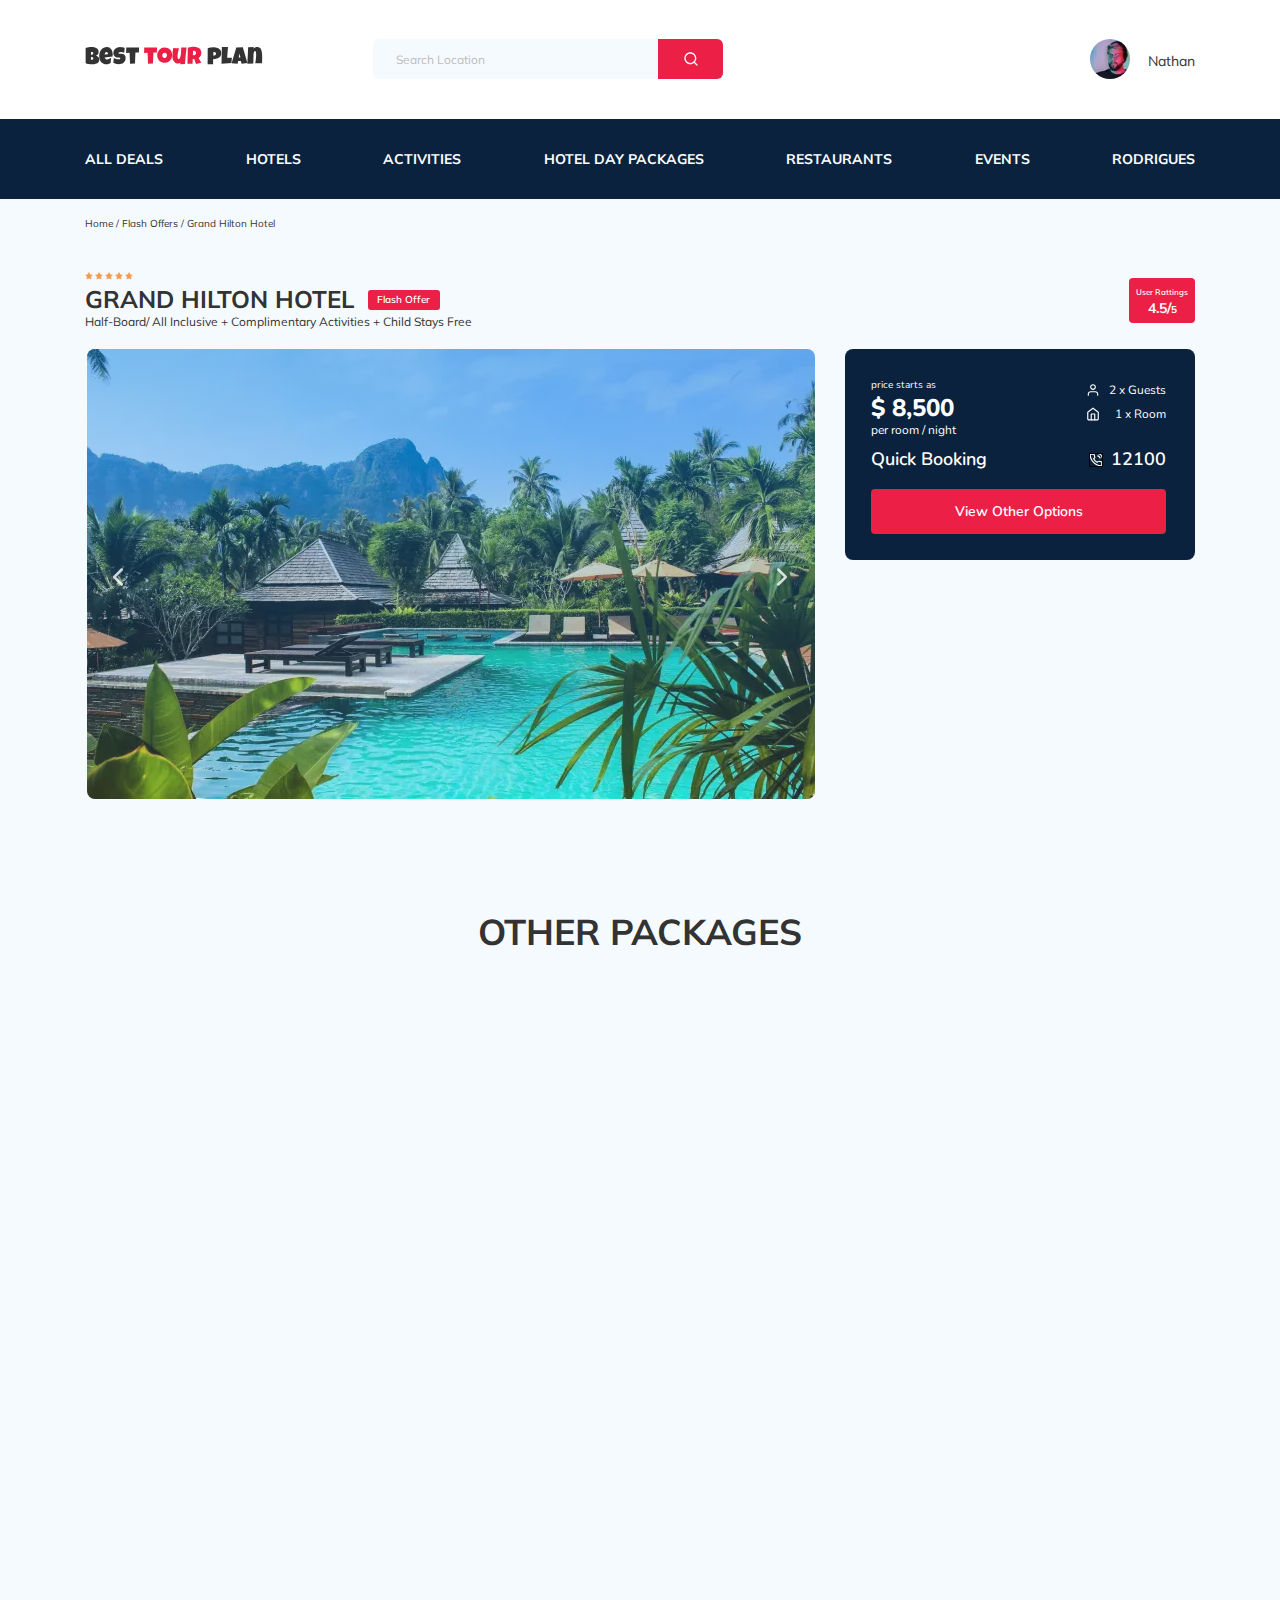
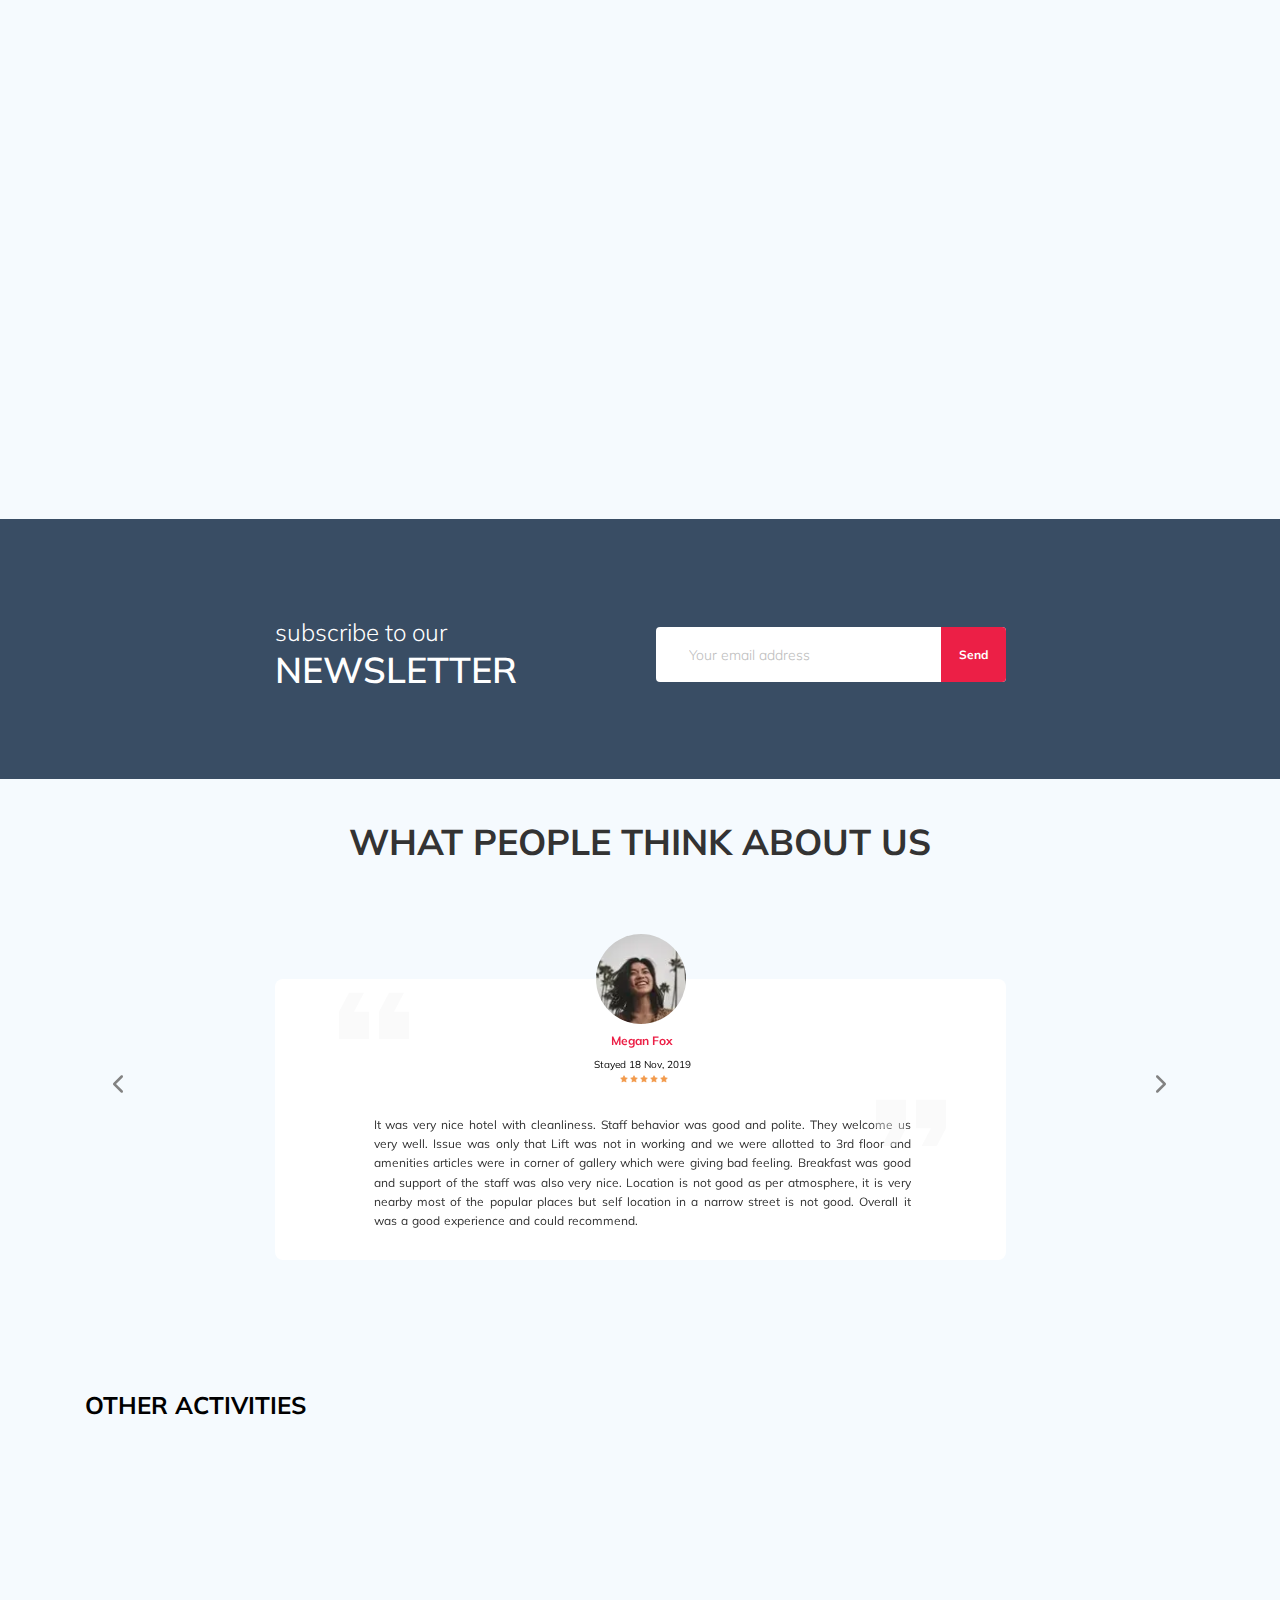
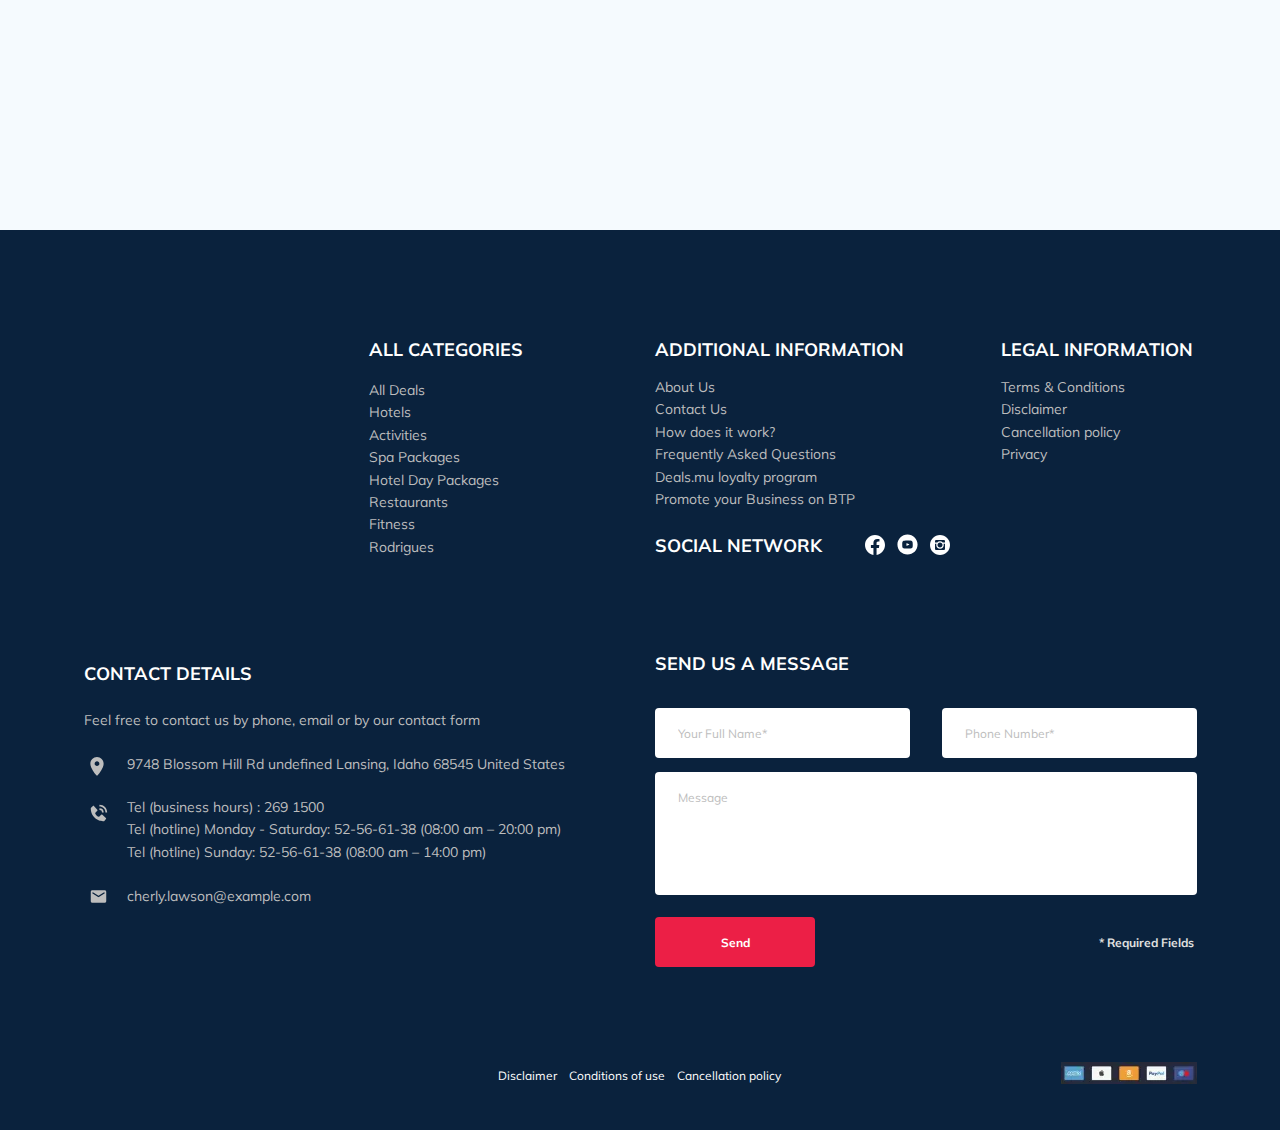
==== commit 60125af9: "Change some hover effects" ====
--- a/index.html
+++ b/index.html
@@ -1544,12 +1544,16 @@
       <!-- /.modal__overlay -->
       <div class="modal__dialog">
         <a href="#" class="modal__close">
-          <img
-            src="./img/close.svg"
-            width="16"
+          <svg
+            width="17"
             height="16"
-            alt="Icon: close button"
-          />
+            viewBox="0 0 17 16"
+            xmlns="http://www.w3.org/2000/svg"
+          >
+            <path
+              d="M10.4144 7.99995L16.6575 1.76968C17.0638 1.36443 17.0638 0.709193 16.6575 0.30394C16.2514 -0.101313 15.5948 -0.101313 15.1887 0.30394L8.94539 6.53421L2.70225 0.30394C2.29595 -0.101313 1.63953 -0.101313 1.23343 0.30394C0.827138 0.709193 0.827138 1.36443 1.23343 1.76968L7.47657 7.99995L1.23343 14.2302C0.827138 14.6355 0.827138 15.2907 1.23343 15.696C1.43582 15.8981 1.70192 15.9997 1.96784 15.9997C2.23376 15.9997 2.49967 15.8981 2.70225 15.696L8.94539 9.4657L15.1887 15.696C15.3913 15.8981 15.6572 15.9997 15.9231 15.9997C16.189 15.9997 16.455 15.8981 16.6575 15.696C17.0638 15.2907 17.0638 14.6355 16.6575 14.2302L10.4144 7.99995Z"
+            />
+          </svg>
         </a>
         <h3 class="modal__title modal__title--form">Booking</h3>
         <form action="send.php" method="POST" class="form modal__form">
--- a/css/style.css
+++ b/css/style.css
@@ -1,2 +1,2 @@
-*{-webkit-box-sizing:border-box;box-sizing:border-box}body{font-family:"Mulish", sans-serif;background-color:#F5FAFE;color:#333}.container{max-width:1110px;margin:auto}img{max-width:100%}.visually-hidden{position:absolute;clip:rect(0 0 0 0);width:1px;height:1px;margin:-1px}.input{padding:0 10px 0 23px;font-size:12px;line-height:15px;border-radius:4px;border:none;background-color:#fff}input::-webkit-input-placeholder{color:#BDBDBD}input:-ms-input-placeholder{color:#BDBDBD}input::-ms-input-placeholder{color:#BDBDBD}input::placeholder{color:#BDBDBD}input{outline:none}textarea{outline:none}.message{padding:18px 5px 0 23px;resize:none;font-size:12px;line-height:15px;border:none;border-radius:4px;background-color:#fff}.message::-webkit-input-placeholder{color:#BDBDBD}.message:-ms-input-placeholder{color:#BDBDBD}.message::-ms-input-placeholder{color:#BDBDBD}.message::placeholder{color:#BDBDBD}.button{padding:18px 65px 17px 66px;font-weight:bold;font-size:12px;line-height:15px;border-radius:4px;border:none;color:#fff;background-color:#EC1F46;cursor:pointer;text-decoration:none}.button:hover{color:#EC1F46;background-color:#fff;font-weight:700;text-transform:uppercase}.form{display:-webkit-box;display:-ms-flexbox;display:flex;-webkit-box-align:center;-ms-flex-align:center;align-items:center;-webkit-box-pack:justify;-ms-flex-pack:justify;justify-content:space-between;-ms-flex-wrap:wrap;flex-wrap:wrap}.invalid{font-size:15px;color:#EC1F46}.subscribe #email-error{position:absolute;top:60px;overflow:visible}/*! normalize.css v8.0.1 | MIT License | github.com/necolas/normalize.css */html{line-height:1.15;-webkit-text-size-adjust:100%}body{margin:0}main{display:block}h1{font-size:2em;margin:0.67em 0}hr{-webkit-box-sizing:content-box;box-sizing:content-box;height:0;overflow:visible}pre{font-family:monospace, monospace;font-size:1em}a{background-color:transparent}abbr[title]{border-bottom:none;text-decoration:underline;-webkit-text-decoration:underline dotted;text-decoration:underline dotted}b,strong{font-weight:bolder}code,kbd,samp{font-family:monospace, monospace;font-size:1em}small{font-size:80%}sub,sup{font-size:75%;line-height:0;position:relative;vertical-align:baseline}sub{bottom:-0.25em}sup{top:-0.5em}img{border-style:none}button,input,optgroup,select,textarea{font-family:inherit;font-size:100%;line-height:1.15;margin:0}button,input{overflow:visible}button,select{text-transform:none}button,[type="button"],[type="reset"],[type="submit"]{-webkit-appearance:button}button::-moz-focus-inner,[type="button"]::-moz-focus-inner,[type="reset"]::-moz-focus-inner,[type="submit"]::-moz-focus-inner{border-style:none;padding:0}button:-moz-focusring,[type="button"]:-moz-focusring,[type="reset"]:-moz-focusring,[type="submit"]:-moz-focusring{outline:1px dotted ButtonText}fieldset{padding:0.35em 0.75em 0.625em}legend{-webkit-box-sizing:border-box;box-sizing:border-box;color:inherit;display:table;max-width:100%;padding:0;white-space:normal}progress{vertical-align:baseline}textarea{overflow:auto}[type="checkbox"],[type="radio"]{-webkit-box-sizing:border-box;box-sizing:border-box;padding:0}[type="number"]::-webkit-inner-spin-button,[type="number"]::-webkit-outer-spin-button{height:auto}[type="search"]{-webkit-appearance:textfield;outline-offset:-2px}[type="search"]::-webkit-search-decoration{-webkit-appearance:none}::-webkit-file-upload-button{-webkit-appearance:button;font:inherit}details{display:block}summary{display:list-item}template{display:none}[hidden]{display:none}.navbar{background-color:#fff}.navbar-top{display:-webkit-box;display:-ms-flexbox;display:flex;-webkit-box-align:center;-ms-flex-align:center;align-items:center;-webkit-box-pack:justify;-ms-flex-pack:justify;justify-content:space-between;padding-top:39px;padding-bottom:40px}.navbar-top__menu-button{display:none}.navbar__search{margin-right:auto;margin-left:110px}.navbar-bottom{background-color:#0A223D}.navbar-menu__list{margin:0;padding:30px 0 31px 0;display:-webkit-box;display:-ms-flexbox;display:flex;-webkit-box-align:center;-ms-flex-align:center;align-items:center;-webkit-box-pack:justify;-ms-flex-pack:justify;justify-content:space-between;list-style-type:none;color:#fff}.navbar-menu__item:hover{text-decoration:underline;color:#EC1F46}.navbar-menu__item--mobile--visible{display:none}.navbar-menu__link{font-size:14px;line-height:18px;font-weight:bold;text-decoration:none;text-transform:uppercase;color:inherit}.logo{text-decoration:none}.logo__name{font-family:Luckiest Guy;font-size:24px;line-height:24px;color:#333}.logo__name--red{color:#EC1F46}.logo__name:hover{color:#EC1F46}.search{display:-webkit-box;display:-ms-flexbox;display:flex;position:relative;height:40px;overflow:hidden;border-radius:6px}.search__input{width:350px;height:100%;padding-left:23px;padding-right:75px;font-size:12px;line-height:15px;background-color:#F5FAFE;border:none;color:#333}.search__button{position:absolute;padding:12px 24px 12px 25px;top:0;right:0;width:65px;height:100%;border:none;background-color:#EC1F46;cursor:pointer}.search__button:hover{background-color:#8a1313;border:1px solid #EC1F46}.user{display:-webkit-box;display:-ms-flexbox;display:flex;-webkit-box-align:center;-ms-flex-align:center;align-items:center;text-decoration:none}.user:hover{text-decoration:underline;color:#EC1F46}.user__avatar{width:40px;height:40px;border-radius:50%;-o-object-fit:cover;object-fit:cover}.user__name{margin-left:18px;margin-top:13px;margin-bottom:auto;font-size:14px;line-height:18px;color:#333}.user__name:hover{color:#EC1F46}.breadcrumb-list{display:-webkit-box;display:-ms-flexbox;display:flex;-webkit-box-align:center;-ms-flex-align:center;align-items:center;padding:18px 0 19px 0;margin:0;list-style:none}.breadcrumb-list__item{font-size:10px;line-height:13px}.breadcrumb-list__item:not(:last-child)::after{content:'/';margin-right:3px}.breadcrumb-list__link{text-decoration:none;color:inherit}.hotel{padding:23px 0 70px 0}.hotel__hotel-info{margin-bottom:20px}.hotel-info{display:-webkit-box;display:-ms-flexbox;display:flex;-webkit-box-align:center;-ms-flex-align:center;align-items:center;-webkit-box-pack:justify;-ms-flex-pack:justify;justify-content:space-between}.hotel-info__offer{margin-top:5px;margin-left:14px}.hotel-info__name{margin-top:4px;margin-bottom:0}.hotel-info__description{margin:0}.hotel-name{font-weight:bold;font-size:24px;line-height:30px;text-transform:uppercase}.hotel-wrapper{display:-webkit-box;display:-ms-flexbox;display:flex;-ms-flex-wrap:wrap;flex-wrap:wrap;-webkit-box-align:center;-ms-flex-align:center;align-items:center}.hotel-description{font-size:12px;line-height:15px}.hotel-grid{display:-webkit-box;display:-ms-flexbox;display:flex;-webkit-box-pack:justify;-ms-flex-pack:justify;justify-content:space-between;padding-left:2px}.hotel-details{display:-webkit-box;display:-ms-flexbox;display:flex;-webkit-box-orient:vertical;-webkit-box-direction:normal;-ms-flex-direction:column;flex-direction:column;-webkit-box-pack:justify;-ms-flex-pack:justify;justify-content:space-between}.hotel-slider{width:728px;height:450px}.hotel-slider__item{position:relative;width:100%;height:100%;border-radius:8px;overflow:hidden}.hotel-slider__item::after{content:'';position:absolute;top:0;right:0;left:0;bottom:0;width:100%;height:100%;z-index:10;background:-webkit-gradient(linear, left top, left bottom, from(rgba(0,122,223,0.48)), to(rgba(255,255,255,0.128)));background:linear-gradient(180deg, rgba(0,122,223,0.48) 0%, rgba(255,255,255,0.128) 100%)}.stars{-ms-flex-preferred-size:100%;flex-basis:100%;display:-webkit-box;display:-ms-flexbox;display:flex}.stars__image{margin-right:2px}.offer{padding:3px 10px 4px 9px;font-weight:600;font-size:10px;line-height:13px;border-radius:3px;background-color:#EC1F46;color:#fff}.rating{padding-top:9px;padding-right:7px;padding-bottom:6px;padding-left:7px;display:-webkit-box;display:-ms-flexbox;display:flex;-webkit-box-orient:vertical;-webkit-box-direction:normal;-ms-flex-direction:column;flex-direction:column;text-align:center;color:#fff;background-color:#EC1F46;border-radius:4px}.rating__text{font-weight:600;font-size:8px;line-height:10px}.rating__counter{display:-webkit-box;display:-ms-flexbox;display:flex;-webkit-box-pack:center;-ms-flex-pack:center;justify-content:center;-webkit-box-align:baseline;-ms-flex-align:baseline;align-items:baseline;margin-top:2px;font-weight:bold;font-size:14px;line-height:18px}.rating__counter--max{font-weight:bold;font-size:10px;line-height:13px}.swiper{margin:0}.hotel-slider__button{position:absolute;top:50%;-webkit-transform:translateY(-40%);transform:translateY(-40%);z-index:99;width:30px;height:30px;border:none;cursor:pointer;background-repeat:no-repeat;background-position:center;background-size:10px;background-color:transparent}.hotel-slider__button--next{right:18px;background-image:url(../img/arrow-next.svg)}.hotel-slider__button--prev{left:16px;background-image:url(../img/arrow-prev.svg)}.booking{width:350px;min-height:210px;padding:29px 29px 26px 26px;background-color:#0A223D;color:#fff;border-radius:8px}.booking__info{display:-webkit-box;display:-ms-flexbox;display:flex;-webkit-box-pack:justify;-ms-flex-pack:justify;justify-content:space-between;margin-bottom:9px}.booking__price{display:-webkit-box;display:-ms-flexbox;display:flex;-webkit-box-orient:vertical;-webkit-box-direction:normal;-ms-flex-direction:column;flex-direction:column;-webkit-box-align:start;-ms-flex-align:start;align-items:flex-start;-webkit-box-pack:justify;-ms-flex-pack:justify;justify-content:space-between}.booking__start{margin-bottom:2px;font-family:"Nunito", sans-serif;font-size:10px;line-height:14px}.booking__pricetag{font-family:"Nunito", sans-serif;font-weight:800;font-size:24px;line-height:28px}.booking__per-room{font-family:"Nunito", sans-serif;font-size:12px;line-height:16px}.booking__room{margin-top:4px}.booking__text{display:-webkit-box;display:-ms-flexbox;display:flex;-webkit-box-align:center;-ms-flex-align:center;align-items:center;-webkit-box-pack:justify;-ms-flex-pack:justify;justify-content:space-between;font-family:"Nunito", sans-serif;font-size:12px;line-height:16px}.booking__text:first-child{margin-bottom:8px}.booking__description{margin-left:9px}.booking__call-center{display:-webkit-box;display:-ms-flexbox;display:flex;-webkit-box-align:center;-ms-flex-align:center;align-items:center;-webkit-box-pack:justify;-ms-flex-pack:justify;justify-content:space-between;margin-bottom:17px}.booking__heading{font-family:"Nunito", sans-serif;font-weight:600;font-size:18px;line-height:25px}.booking__number{display:-webkit-box;display:-ms-flexbox;display:flex;-webkit-box-align:center;-ms-flex-align:center;align-items:center;-webkit-box-pack:justify;-ms-flex-pack:justify;justify-content:space-between;font-family:"Nunito", sans-serif;font-weight:600;font-size:18px;line-height:25px;color:inherit;text-decoration:none}.booking__digits{margin-left:8px}.booking__button{padding:13px 0;width:100%;min-height:45px;font-family:"Nunito", sans-serif;font-weight:600;font-size:14px;line-height:19px;border-radius:4px;border:none;background-color:#EC1F46;color:#fff;cursor:pointer}.booking__button:hover{background-color:#fff;color:#EC1F46;font-weight:700;text-transform:uppercase}.map{width:347px;height:213px;border:none;border-radius:10px;overflow:hidden}.packages{padding:40px 0 70px 0}.packages-title{margin:0;margin-bottom:65px;font-weight:bold;font-size:36px;line-height:45px;text-align:center;text-transform:uppercase}.packages-grid{display:-ms-grid;display:grid;-ms-grid-columns:(1fr)[3];grid-template-columns:repeat(3, 1fr);-ms-grid-rows:(500px)[2];grid-template-rows:repeat(2, 500px);grid-gap:30px}.box{position:relative;display:-webkit-box;display:-ms-flexbox;display:flex;-webkit-box-orient:vertical;-webkit-box-direction:normal;-ms-flex-direction:column;flex-direction:column;-webkit-box-pack:start;-ms-flex-pack:start;justify-content:flex-start;border-radius:8px;overflow:hidden}.box:first-child{-ms-grid-column:1;-ms-grid-column-span:2;grid-column:1 / 3;display:-webkit-box;display:-ms-flexbox;display:flex;-webkit-box-orient:horizontal;-webkit-box-direction:normal;-ms-flex-direction:row;flex-direction:row;-webkit-box-align:start;-ms-flex-align:start;align-items:flex-start}.box-offer{position:absolute;left:0;top:26px;padding:4px 9px;font-weight:600;font-size:8px;line-height:10px;border-radius:0 4px 4px 0}.box-offer--first{padding:8px 23px 7px 11px;font-weight:600;font-size:12px;line-height:15px}.box-image{width:350px;height:250px}.box-image--first{width:366px;height:500px}.box-room{padding:30px 21px 25px 32px;color:#fff;background-color:#0A223D}.box-room--first{padding:46px 21px 30px 43px}.box-room__stars{margin-bottom:5px}.box-room__title{margin:0;margin-bottom:23px;font-weight:bold;font-size:18px;line-height:23px}.box-room__title--first{margin-bottom:27px}.box-room__text{margin:0;margin-left:1px;margin-bottom:45px;font-size:14px;line-height:22px}.box-room__details{margin-bottom:24px;font-size:12px;line-height:15px}.box-room__details--first{margin-left:3px;margin-bottom:37px}.box-room__item{display:-webkit-box;display:-ms-flexbox;display:flex;-webkit-box-align:center;-ms-flex-align:center;align-items:center}.box-room__item:not(:last-child){margin-bottom:11px}.box-room__description{margin-left:14px}.box-room__price{display:-webkit-box;display:-ms-flexbox;display:flex;-webkit-box-orient:vertical;-webkit-box-direction:normal;-ms-flex-direction:column;flex-direction:column;-webkit-box-pack:end;-ms-flex-pack:end;justify-content:flex-end}.box-room__price--first{margin-left:3px}.box-room__price--old{margin-bottom:5px;font-size:14px;line-height:18px;-webkit-text-decoration-line:line-through;text-decoration-line:line-through}.box-room__price--new{margin-bottom:5px;font-weight:bold;font-size:24px;line-height:30px}.box-room__booking{display:-webkit-box;display:-ms-flexbox;display:flex;-webkit-box-pack:justify;-ms-flex-pack:justify;justify-content:space-between;-webkit-box-align:end;-ms-flex-align:end;align-items:flex-end}.box-room__button{padding:11px 27px 10px 25px;font-weight:600;font-size:14px;line-height:19px;border:none;border-radius:4px;color:#fff;background-color:#EC1F46;cursor:pointer}.box-room__button:hover{color:#EC1F46;background-color:#fff;font-weight:700;border:2px solid #EC1F46}.newsletter{position:relative;padding:98px 0 87px 0;background-image:url(../img/newsletter-bg.webp);background-repeat:no-repeat;background-size:cover;background-position:center;overflow:visible}.newsletter::before{content:'';position:absolute;top:0;left:0;bottom:0;right:0;width:100%;height:100%;background-color:rgba(10,34,61,0.8)}.newsletter-wrapper{position:relative;display:-webkit-box;display:-ms-flexbox;display:flex;-webkit-box-align:center;-ms-flex-align:center;align-items:center;-webkit-box-pack:justify;-ms-flex-pack:justify;justify-content:space-between;max-width:731px;margin:auto}.newsletter-title{margin:0;padding:0;font-weight:300;font-size:24px;line-height:30px;color:#fff}.newsletter-title__strong{display:block;font-weight:600;font-size:36px;line-height:45px;text-transform:uppercase}.parallax-window{background:transparent}.subscribe{position:relative;width:350px;height:55px;overflow:visible}.subscribe__input{position:absolute;width:100%;height:100%;padding:19px 75px 18px 33px;font-weight:300;font-size:14px;line-height:18px;border:none;overflow:visible;border-radius:4px}.subscribe__button{position:absolute;right:0;top:0;bottom:0;width:65px;height:100%;font-weight:bold;font-size:12px;line-height:15px;border:none;background-color:#EC1F46;color:#fff;cursor:pointer;border-radius:0 4px 4px 0}.subscribe__button:hover{background-color:#8a1313;border:1px solid #EC1F46;font-weight:700;text-transform:uppercase}.reviews{padding:40px 0 70px 0}.reviews__title{margin:0;margin-bottom:70px;font-weight:bold;font-size:36px;line-height:45px;text-align:center;text-transform:uppercase}.reviews-slider__item{position:relative;display:-webkit-box;display:-ms-flexbox;display:flex;-webkit-box-orient:vertical;-webkit-box-direction:normal;-ms-flex-direction:column;flex-direction:column;-webkit-box-align:center;-ms-flex-align:center;align-items:center;max-width:731px;margin-left:auto;margin-right:auto;margin-top:45px;padding:0 60px 30px 64px;background-color:#ffffff;border-radius:8px}.reviews-slider__item::before{content:'';position:absolute;top:13px;left:64px;width:70px;height:47px;background-image:url(../img/quote-left.svg);background-repeat:no-repeat}.reviews-slider__item::after{content:'';position:absolute;right:60px;bottom:114px;width:70px;height:47px;background-image:url(../img/quote-right.svg);background-repeat:no-repeat}.reviews-slider__profile{display:-webkit-box;display:-ms-flexbox;display:flex;-webkit-box-orient:vertical;-webkit-box-direction:normal;-ms-flex-direction:column;flex-direction:column;-webkit-box-align:center;-ms-flex-align:center;align-items:center;margin-top:-45px;margin-bottom:32px}.reviews-slider__avatar{width:90px;height:90px;margin-bottom:9px;margin-right:2px;border-radius:50%;-o-object-fit:cover;object-fit:cover}.reviews-slider__username{margin:0;margin-bottom:10px;font-weight:bold;font-size:12px;line-height:15px;color:#EC1F46}.reviews-slider__date{margin-bottom:4px;font-size:10px;line-height:13px;color:#000000}.reviews-slider__rating{display:-webkit-box;display:-ms-flexbox;display:flex;-webkit-box-align:center;-ms-flex-align:center;align-items:center;margin-left:5px}.reviews-slider__text{max-width:537px;height:115px;margin:0 auto 0 auto;font-size:12px;line-height:160%;text-align:justify;word-spacing:1px;overflow:auto}.reviews-slider__button{position:absolute;top:46%;-webkit-transform:translateY(-50%);transform:translateY(-50%);z-index:99;width:30px;height:30px;border:none;cursor:pointer;background-repeat:no-repeat;background-position:center;background-size:10px;background-color:transparent}.reviews-slider__button--next{right:19px;background-image:url(../img/arrow-reviews-next.svg)}.reviews-slider__button--prev{left:18px;background-image:url(../img/arrow-reviews-prev.svg)}.activities{padding:60px 0 98px 0}.activities__title{margin:0;margin-bottom:57px;font-weight:bold;font-size:24px;line-height:30px;text-transform:uppercase;color:#000000}.activities-wrapper{display:-webkit-box;display:-ms-flexbox;display:flex;-webkit-box-pack:justify;-ms-flex-pack:justify;justify-content:space-between}.card{position:relative;display:-webkit-box;display:-ms-flexbox;display:flex;-webkit-box-orient:vertical;-webkit-box-direction:normal;-ms-flex-direction:column;flex-direction:column;-webkit-box-align:start;-ms-flex-align:start;align-items:flex-start;padding:24px 26px;width:255px;height:255px;border-radius:6px;overflow:hidden}.card::before{content:'';position:absolute;top:0;right:0;bottom:0;left:0;border-radius:6px;background:linear-gradient(179.83deg, rgba(196,196,196,0) 35.34%, #0A223D 99.85%);z-index:-1}.card__image{position:absolute;top:0;right:0;bottom:0;left:0;width:100%;height:100%;-o-object-fit:cover;object-fit:cover;z-index:-2}.card__title{margin-top:auto;margin-bottom:18px;font-weight:bold;font-size:16px;line-height:20px;color:#fff;z-index:2}.card__button{padding:7px 22px 7px 21px;font-family:"Nunito", sans-serif;font-weight:600;font-size:12px;line-height:16px;border:none;border-radius:4px;background-color:#EC1F46;color:#fff;cursor:pointer}.card__button:hover{color:#EC1F46;background-color:#fff;font-weight:700;text-transform:uppercase}.footer{padding:108px 0 46px 0;background-color:#0A223D;color:#fff}.footer-container{max-width:1113px;margin:auto}.footer-wrapper{display:-ms-grid;display:grid;-ms-grid-columns:3fr 3fr 3fr 3fr;grid-template-columns:3fr 3fr 3fr 3fr;-webkit-column-gap:30px;column-gap:30px;row-gap:24px;grid-auto-rows:minmax(35px, -webkit-min-content);grid-auto-rows:minmax(35px, min-content);margin-bottom:95px}.footer-logo{-ms-grid-row:1;-ms-grid-row-span:2;grid-row:1 / 3;margin-top:22px;margin-left:3px;text-decoration:none}.footer-logo__name{font-family:"Luckiest Guy", sans-serif;font-style:normal;font-weight:normal;font-size:64px;line-height:64px;color:#fff}.footer-logo__name:hover{color:#EC1F46}.footer-logo__name--red{color:#EC1F46}.footer__categories{-ms-grid-row:1;-ms-grid-row-span:3;grid-row:1 / 4}.footer__social-network{-ms-grid-row:2;-ms-grid-row-span:2;grid-row:2 / 4;grid-column:span 2;display:-webkit-box;display:-ms-flexbox;display:flex;-webkit-box-align:start;-ms-flex-align:start;align-items:flex-start}.footer__social-links{display:-webkit-box;display:-ms-flexbox;display:flex;-webkit-box-align:center;-ms-flex-align:center;align-items:center;-webkit-box-pack:justify;-ms-flex-pack:justify;justify-content:space-between;min-width:85px}.footer__legal{padding-left:60px}.footer__contact-details{grid-column:span 2}.footer__contact-form{grid-column:span 2}.footer__ul{margin:0;padding:0;list-style:none}.footer__title{margin:0;margin-bottom:17px;font-weight:bold;font-size:18px;line-height:23px;text-transform:uppercase}.footer__title--categories{margin-bottom:18px}.footer__title--additional{margin-bottom:15px}.footer__title--legal{margin-bottom:15px}.footer__title--inline{margin:0;margin-right:43px}.footer__title--form{margin-bottom:33px}.footer__title--details{margin-top:10px;margin-bottom:24px}.footer__item{font-size:14px;line-height:160%;color:#BDBDBD}.footer__item--address{display:-webkit-box;display:-ms-flexbox;display:flex;-webkit-box-align:end;-ms-flex-align:end;align-items:end;margin-bottom:20px}.footer__item--phone{display:-ms-grid;display:grid;-ms-grid-columns:30px 1fr;grid-template-columns:30px 1fr;margin-bottom:22px}.footer__item--email{display:-webkit-box;display:-ms-flexbox;display:flex;-webkit-box-align:center;-ms-flex-align:center;align-items:center}.footer__text{margin:0;margin-bottom:20px;font-size:14px;line-height:160%;color:#BDBDBD}.footer__details{margin:0;padding:0;margin-left:6px}.footer__description{margin-left:23px}.footer__icon:hover{fill:#EC1F46}.footer__icon--map{margin-top:5px}.footer__icon--phone{-ms-grid-row:1;-ms-grid-row-span:3;grid-row:1 / 4;margin-top:8px}.footer__icon--envelop{margin-right:2px}.footer__link{text-decoration:none;color:inherit}.footer__link:hover{text-decoration:underline;color:#EC1F46}.footer__link--phone{margin-left:7px}.footer__link--phone:hover{text-decoration:none;color:#BDBDBD;font-weight:normal}.footer__link--phone--mobile{white-space:nowrap}.footer__link--phone--mobile:hover{font-weight:900;color:#EC1F46}.footer__link--email{margin-left:18px}.footer__link--email:hover{font-weight:900;color:#EC1F46}.footer__input{width:100%;height:50px;font-size:12px}.footer__input-wrapper{display:-webkit-box;display:-ms-flexbox;display:flex;-webkit-box-pack:justify;-ms-flex-pack:justify;justify-content:space-between;margin-bottom:14px;width:100%}.footer__input-group{-ms-flex-preferred-size:47%;flex-basis:47%}.footer__message{-ms-flex-preferred-size:100%;flex-basis:100%;width:539px;height:123px;margin-bottom:22px}.footer__button{min-width:160px;min-height:50px}.footer__button:hover{color:#EC1F46;background-color:#fff;font-weight:700;text-transform:uppercase}.footer__info{margin-right:3px;font-weight:bold;font-size:12px;line-height:15px;color:#E0E0E0}.footer-bottom{display:-webkit-box;display:-ms-flexbox;display:flex;-webkit-box-pack:justify;-ms-flex-pack:justify;justify-content:space-between}.footer-navbar{margin-left:auto;margin-right:280px}.footer-navbar__list{display:-webkit-box;display:-ms-flexbox;display:flex;margin:0;margin-top:3px;padding:0;list-style:none}.footer-navbar__item:not(:last-child){margin-right:12px}.footer-navbar__link{font-size:12px;line-height:15px;color:#fff;text-decoration:none}.footer-navbar__link:hover{text-decoration:underline;color:#EC1F46}svg{fill:#BDBDBD}svg:hover{fill:#EC1F46}.modal{margin:0;padding:0}.modal__overlay{position:fixed;top:0;right:0;bottom:0;left:0;background-color:rgba(0,143,223,0.39);z-index:100;visibility:hidden;opacity:0;-webkit-transition:opacity 0.2s;transition:opacity 0.2s}.modal__overlay--visible{visibility:visible;opacity:1}.modal__dialog{position:fixed;top:50%;left:50%;max-width:478px;max-height:90%;padding:33px 88px;-webkit-transform:translate(-50%, -50%);transform:translate(-50%, -50%);background-color:#0A223D;color:#fff;border-radius:8px;z-index:101;visibility:hidden;opacity:0;-webkit-transition:opacity 0.2s;transition:opacity 0.2s;overflow-y:auto}.modal__dialog--visible{visibility:visible;opacity:1}.modal__close{position:absolute;top:17px;right:18px;text-decoration:none;cursor:pointer}.modal__title{margin:0;margin-bottom:15px;font-weight:bold;font-size:18px;line-height:23px;text-transform:uppercase;text-align:center}.modal__input{width:100%;min-height:50px}.modal__input:not(:first-child){margin-top:15px}.modal__message{width:100%;min-height:123px;margin-top:15px;margin-bottom:15px}.modal__button{min-width:160px;min-height:50px}.modal__info{font-weight:bold;font-size:12px;line-height:15px;color:#E0E0E0}@media (max-width: 1200px){.container{max-width:960px}.hotel-slider{width:590px}.hotel-slider__image{width:100%;height:100%;-o-object-fit:cover;object-fit:cover}.card{width:230px;height:230px}.packages-grid{grid-gap:20px}.box-image--first{width:315px}.box-room__title--first{margin-bottom:10px}.footer-container{max-width:960px}.footer-wrapper{-ms-grid-columns:3fr 3fr 250px 3fr;grid-template-columns:3fr 3fr 250px 3fr;-webkit-column-gap:20px;column-gap:20px}.footer__legal{padding-left:0px}.footer__input-wrapper{-ms-flex-preferred-size:100%;flex-basis:100%}.footer__message{width:100%}}@media (max-width: 992px){.logo,.search__button,.user,.navbar-menu__link,.breadcrumb-list__link,.hotel-slider__button,.booking__number,.booking__button,.subscribe__button,.reviews-slider__button,.card__button,.box-room__button,.footer__button,.button,.modal__close{cursor:default}*:hover{pointer-events:none}.hotel{padding:23px 0 60px 0}.hotel-grid{-webkit-box-orient:vertical;-webkit-box-direction:normal;-ms-flex-direction:column;flex-direction:column;padding:0}.hotel__slider{margin-bottom:30px}.hotel-details{-webkit-box-orient:horizontal;-webkit-box-direction:normal;-ms-flex-direction:row;flex-direction:row}.hotel-slider{width:100%}.container,.newsletter-wrapper{max-width:700px}.navbar-menu{max-width:673px}.logo{margin-bottom:6px}.logo__name{font-size:18px;line-height:18px}.navbar-top{padding-top:30px;padding-bottom:30px}.navbar__search{margin-left:47px}.navbar-menu__list{padding-top:19px;padding-bottom:23px}.navbar-menu__link{font-size:12px;line-height:15px}.search__input{width:340px}.breadcrumb-list{padding:19px 0 18px 0}.booking{width:340px;padding:29px 22px 26px 23px}.map{width:340px;height:210px}.newsletter{padding:92px 0 93px 0}.reviews{padding:40px 0 60px 0}.reviews-slider__item{max-width:579px}.reviews-slider__item::before,.reviews-slider__item::after{display:none}.reviews-slider__button{top:50%}.reviews-slider__button--next{right:0}.reviews-slider__button--prev{left:0}.reviews-slider__text{height:134px}.reviews__title{margin-bottom:50px;font-weight:bold;font-size:30px;line-height:38px}.activities{padding-bottom:69px}.activities-wrapper{-ms-flex-wrap:wrap;flex-wrap:wrap;gap:20px}.card{width:339px;height:255px}.packages{padding:40px 0 60px 0}.packages-grid{-ms-grid-columns:(1fr)[2];grid-template-columns:repeat(2, 1fr)}.packages-title{margin-bottom:50px;font-size:30px;line-height:38px}.box-image--first{width:350px}.box-room__title--first{margin-bottom:27px}.footer{padding:66px 0 33px 0}.footer-container{max-width:700px}.footer-wrapper{-ms-grid-columns:3fr 5fr 4fr;grid-template-columns:3fr 5fr 4fr;-webkit-column-gap:20px;column-gap:20px;row-gap:46px;margin-bottom:57px}.footer-logo{-ms-grid-row:1;-ms-grid-row-span:1;grid-row:1 / 2;margin:0}.footer-logo__name{font-size:40px;line-height:40px}.footer__social-network{-ms-grid-row:1;-ms-grid-row-span:1;grid-row:1 / 2;grid-column:span 2;-ms-flex-item-align:center;-ms-grid-row-align:center;align-self:center;margin-top:15px;margin-left:2px}.footer__categories{-ms-grid-row:2;-ms-grid-row-span:1;grid-row:2 / 3}.footer__additional{padding-left:16px}.footer__legal{margin-left:19px}.footer__details{margin-left:8px}.footer__contact-details{grid-column:span 3}.footer__contact-form{grid-column:span 3;margin-top:13px;padding-right:160px}.footer__title--details{margin-top:13px}.footer__link--phone{margin-left:7px}.footer__input-group{-ms-flex-preferred-size:47%;flex-basis:47%}.modal__dialog{width:87%}}@media (max-width: 767px){body{padding-top:79px}.container{max-width:576px;width:87%}.logo{margin-bottom:0}.navbar__search--mobile--hidden,.navbar__user--mobile--hidden{display:none}.navbar__search--mobile--visible,.navbar__user--mobile--visible{display:-webkit-box;display:-ms-flexbox;display:flex}.navbar__user{-webkit-box-orient:vertical;-webkit-box-direction:normal;-ms-flex-direction:column;flex-direction:column;-webkit-box-pack:center;-ms-flex-pack:center;justify-content:center}.navbar__search{margin-left:0;width:245px}.navbar-top{padding:22px 0 31px}.navbar-top__menu-button{margin-top:6px}.navbar--mobile--fixed{position:fixed;top:0;right:0;left:0;z-index:99}.navbar-bottom{display:none;position:fixed;left:0;right:0;bottom:0;top:71px;padding:31px 0 68px 0;max-height:100%;overflow-y:auto}.navbar-bottom--visible{display:block}.navbar-menu__list{padding:0;-webkit-box-orient:vertical;-webkit-box-direction:normal;-ms-flex-direction:column;flex-direction:column}.navbar-menu__item:not(:last-child){margin-bottom:17px}.navbar-menu__item:first-child{margin-bottom:27px}.navbar-menu__item:nth-child(2){margin-bottom:36px}.navbar-menu__item--mobile--visible{display:block}.menu-button{width:16px;height:11px;padding:0;display:-webkit-box;display:-ms-flexbox;display:flex;-webkit-box-orient:vertical;-webkit-box-direction:normal;-ms-flex-direction:column;flex-direction:column;-webkit-box-align:center;-ms-flex-align:center;align-items:center;-webkit-box-pack:justify;-ms-flex-pack:justify;justify-content:space-between;border:none;background-color:#ffffff}.menu-button__line{width:16px;height:1px;background-color:#333}.user__name--light{margin:0;color:#fff}.user__avatar{margin-bottom:10px}.breadcrumb-list{padding:15px 0 19px 0}.hotel{padding:5px 0 40px 0}.hotel__hotel-info{margin-bottom:38px}.hotel-wrapper{-webkit-box-pack:justify;-ms-flex-pack:justify;justify-content:space-between}.hotel-name{-ms-flex-preferred-size:100%;flex-basis:100%}.hotel-info__text{width:100%}.hotel-info__name{margin-top:10px}.hotel-info__rating{display:none}.hotel-info__offer{-webkit-box-ordinal-group:0;-ms-flex-order:-1;order:-1;margin:0}.hotel-details{-webkit-box-orient:vertical;-webkit-box-direction:normal;-ms-flex-direction:column;flex-direction:column;min-height:403px}.hotel__slider{margin-bottom:20px}.hotel-slider{height:350px}.stars{-ms-flex-preferred-size:auto;flex-basis:auto;margin-right:13px}.booking{width:100%;padding:29px 21px 26px 22px}.booking__call-center{padding-right:4px}.map{width:100%;height:173px}.newsletter{padding:76px 0 83px 0}.newsletter-wrapper{-webkit-box-orient:vertical;-webkit-box-direction:normal;-ms-flex-direction:column;flex-direction:column;-webkit-box-align:start;-ms-flex-align:start;align-items:flex-start;max-width:576px;width:87%}.newsletter__title{margin-bottom:37px}.newsletter-title{font-weight:300;font-size:20px;line-height:25px}.newsletter-title__strong{margin-top:5px;font-weight:600;font-size:30px;line-height:38px}.subscribe{width:100%}.reviews{padding:40px 0 50px 0}.reviews-slider__item{padding:0 27px 36px 33px}.reviews-slider__button{top:30px}.reviews-slider__button--prev{left:50%;-webkit-transform:translate(-50%, 0);transform:translate(-50%, 0);margin-left:-90px}.reviews-slider__button--next{right:50%;-webkit-transform:translate(50%, 0);transform:translate(50%, 0);margin-right:-90px}.reviews-slider__profile{margin-right:5px}.reviews-slider__text{font-size:12px;line-height:160%;text-align:left;word-spacing:0}.reviews-slider__rating{margin-left:15px}.reviews__title{max-width:245px;margin:0 auto 42px auto;font-weight:bold;font-size:18px;line-height:23px}.activities{padding:38px 0 61px 0}.activities__title{margin-bottom:36px;font-size:18px;line-height:23px}.activities__card:nth-child(1){-webkit-box-ordinal-group:-1;-ms-flex-order:-2;order:-2}.activities__card:nth-child(3){-webkit-box-ordinal-group:0;-ms-flex-order:-1;order:-1;margin-bottom:8px}.card{width:100%}.packages{padding:30px 0 50px 0}.packages-grid{-ms-grid-columns:1fr;grid-template-columns:1fr;-ms-grid-rows:485px;grid-template-rows:485px}.packages-title{margin-bottom:40px;font-size:18px;line-height:23px}.box:first-child{-ms-grid-column:1;-ms-grid-column-span:1;grid-column:1 / 2;display:-webkit-box;display:-ms-flexbox;display:flex;-webkit-box-orient:vertical;-webkit-box-direction:normal;-ms-flex-direction:column;flex-direction:column;-webkit-box-pack:start;-ms-flex-pack:start;justify-content:flex-start;-webkit-box-align:stretch;-ms-flex-align:stretch;align-items:stretch}.box-offer--first{padding:4px 10px;font-weight:600;font-size:8px;line-height:10px}.box-image{width:100%;height:250px;-o-object-fit:cover;object-fit:cover}.box-image--first{max-width:576px;height:250px;-o-object-fit:cover;object-fit:cover}.box-room{padding:25px 20px 25px 20px}.box-room__stars{display:none}.box-room__title--first{margin-bottom:23px}.box-room__text{display:none}.box-room__details--first{margin:0;margin-bottom:24px}.box-room__price{margin:0}.box-room__button{padding:7px 20px;font-size:12px;line-height:16px}.footer{padding:61px 0 21px 0}.footer-container{max-width:576px;width:87%}.footer-wrapper{-ms-grid-columns:1fr;grid-template-columns:1fr;-webkit-column-gap:0;column-gap:0;row-gap:0;margin-bottom:26px}.footer-logo{-ms-grid-row:1;grid-row:1;-ms-grid-column:1;grid-column:1}.footer__social-network{-ms-grid-row:2;grid-row:2;-ms-grid-column:1;grid-column:1;-webkit-box-orient:vertical;-webkit-box-direction:normal;-ms-flex-direction:column;flex-direction:column;margin-top:38px;margin-bottom:28px}.footer__legal{-ms-grid-row:3;grid-row:3;-ms-grid-column:1;grid-column:1;margin:0;margin-bottom:30px}.footer__additional{-ms-grid-row:4;grid-row:4;-ms-grid-column:1;grid-column:1;padding:0;margin-bottom:29px}.footer__categories{-ms-grid-row:5;grid-row:5;-ms-grid-column:1;grid-column:1;margin-bottom:38px}.footer__contact-details{-ms-grid-row:6;grid-row:6;-ms-grid-column:1;grid-column:1;margin-bottom:60px}.footer__contact-form{-ms-grid-row:7;grid-row:7;-ms-grid-column:1;grid-column:1;padding:0;margin:0}.footer-bottom{-ms-grid-row:8;grid-row:8;-ms-grid-column:1;grid-column:1;-webkit-box-orient:vertical;-webkit-box-direction:normal;-ms-flex-direction:column;flex-direction:column}.footer__details{margin-left:2px}.footer__item--address{-webkit-box-align:start;-ms-flex-align:start;align-items:start}.footer__item--phone{margin-bottom:18px}.footer__description{margin-left:13px}.footer__link--phone{margin-left:0}.footer__link--email{margin-left:10px}.footer__title--inline{margin-bottom:22px}.footer__title--details{margin-top:0}.footer__title--form{margin-bottom:17px}.footer__form{-webkit-box-orient:vertical;-webkit-box-direction:normal;-ms-flex-direction:column;flex-direction:column;-webkit-box-align:start;-ms-flex-align:start;align-items:start}.footer__info{margin:0;margin-bottom:15px}.footer__input{padding:18px 10px 17px 23px}.footer__input-wrapper{-webkit-box-orient:vertical;-webkit-box-direction:normal;-ms-flex-direction:column;flex-direction:column;margin:0}.footer__input-group{margin-bottom:15px;width:100%}.footer__message{width:100%;height:123px;margin-bottom:15px}.footer__button{-webkit-box-ordinal-group:100;-ms-flex-order:99;order:99}.footer-navbar{margin:0;margin-bottom:10px}.footer-navbar__list{margin:0;-webkit-box-pack:justify;-ms-flex-pack:justify;justify-content:space-between}.footer-navbar__item:not(:last-child){margin-right:0}.footer-navbar__link{margin:0}.modal__dialog{padding:33px 25px;max-height:591px;height:90%}.modal__form{-webkit-box-orient:vertical;-webkit-box-direction:normal;-ms-flex-direction:column;flex-direction:column;-webkit-box-align:start;-ms-flex-align:start;align-items:start}.modal__button{-webkit-box-ordinal-group:2;-ms-flex-order:1;order:1;margin-top:15px}}@media (max-width: 576px){body{padding-top:74px}.navbar-bottom{top:71px}.logo__name{font-size:13px;line-height:13px}.hotel-slider{height:300px}.reviews-slider__text{height:268px}}@media (max-width: 480px){.hotel-slider{height:179px}}
+*{-webkit-box-sizing:border-box;box-sizing:border-box}body{font-family:"Mulish", sans-serif;background-color:#F5FAFE;color:#333}.container{max-width:1110px;margin:auto}img{max-width:100%}.visually-hidden{position:absolute;clip:rect(0 0 0 0);width:1px;height:1px;margin:-1px}.input{padding:0 10px 0 23px;font-size:12px;line-height:15px;border-radius:4px;border:none;background-color:#fff}input::-webkit-input-placeholder{color:#BDBDBD}input:-ms-input-placeholder{color:#BDBDBD}input::-ms-input-placeholder{color:#BDBDBD}input::placeholder{color:#BDBDBD}input{outline:none}textarea{outline:none}.message{padding:18px 5px 0 23px;resize:none;font-size:12px;line-height:15px;border:none;border-radius:4px;background-color:#fff}.message::-webkit-input-placeholder{color:#BDBDBD}.message:-ms-input-placeholder{color:#BDBDBD}.message::-ms-input-placeholder{color:#BDBDBD}.message::placeholder{color:#BDBDBD}.button{padding:18px 65px 17px 66px;font-weight:bold;font-size:12px;line-height:15px;border-radius:4px;border:none;color:#fff;background-color:#EC1F46;cursor:pointer;text-decoration:none}.form{display:-webkit-box;display:-ms-flexbox;display:flex;-webkit-box-align:center;-ms-flex-align:center;align-items:center;-webkit-box-pack:justify;-ms-flex-pack:justify;justify-content:space-between;-ms-flex-wrap:wrap;flex-wrap:wrap}.invalid{font-size:15px;color:#EC1F46}.subscribe #email-error{position:absolute;top:60px;overflow:visible}/*! normalize.css v8.0.1 | MIT License | github.com/necolas/normalize.css */html{line-height:1.15;-webkit-text-size-adjust:100%}body{margin:0}main{display:block}h1{font-size:2em;margin:0.67em 0}hr{-webkit-box-sizing:content-box;box-sizing:content-box;height:0;overflow:visible}pre{font-family:monospace, monospace;font-size:1em}a{background-color:transparent}abbr[title]{border-bottom:none;text-decoration:underline;-webkit-text-decoration:underline dotted;text-decoration:underline dotted}b,strong{font-weight:bolder}code,kbd,samp{font-family:monospace, monospace;font-size:1em}small{font-size:80%}sub,sup{font-size:75%;line-height:0;position:relative;vertical-align:baseline}sub{bottom:-0.25em}sup{top:-0.5em}img{border-style:none}button,input,optgroup,select,textarea{font-family:inherit;font-size:100%;line-height:1.15;margin:0}button,input{overflow:visible}button,select{text-transform:none}button,[type="button"],[type="reset"],[type="submit"]{-webkit-appearance:button}button::-moz-focus-inner,[type="button"]::-moz-focus-inner,[type="reset"]::-moz-focus-inner,[type="submit"]::-moz-focus-inner{border-style:none;padding:0}button:-moz-focusring,[type="button"]:-moz-focusring,[type="reset"]:-moz-focusring,[type="submit"]:-moz-focusring{outline:1px dotted ButtonText}fieldset{padding:0.35em 0.75em 0.625em}legend{-webkit-box-sizing:border-box;box-sizing:border-box;color:inherit;display:table;max-width:100%;padding:0;white-space:normal}progress{vertical-align:baseline}textarea{overflow:auto}[type="checkbox"],[type="radio"]{-webkit-box-sizing:border-box;box-sizing:border-box;padding:0}[type="number"]::-webkit-inner-spin-button,[type="number"]::-webkit-outer-spin-button{height:auto}[type="search"]{-webkit-appearance:textfield;outline-offset:-2px}[type="search"]::-webkit-search-decoration{-webkit-appearance:none}::-webkit-file-upload-button{-webkit-appearance:button;font:inherit}details{display:block}summary{display:list-item}template{display:none}[hidden]{display:none}.navbar{background-color:#fff}.navbar-top{display:-webkit-box;display:-ms-flexbox;display:flex;-webkit-box-align:center;-ms-flex-align:center;align-items:center;-webkit-box-pack:justify;-ms-flex-pack:justify;justify-content:space-between;padding-top:39px;padding-bottom:40px}.navbar-top__menu-button{display:none}.navbar__search{margin-right:auto;margin-left:110px}.navbar-bottom{background-color:#0A223D}.navbar-menu__list{margin:0;padding:30px 0 31px 0;display:-webkit-box;display:-ms-flexbox;display:flex;-webkit-box-align:center;-ms-flex-align:center;align-items:center;-webkit-box-pack:justify;-ms-flex-pack:justify;justify-content:space-between;list-style-type:none;color:#fff}.navbar-menu__item--mobile--visible{display:none}.navbar-menu__link{font-size:14px;line-height:18px;font-weight:bold;text-decoration:none;text-transform:uppercase;color:inherit}.logo{text-decoration:none}.logo__name{font-family:Luckiest Guy;font-size:24px;line-height:24px;color:#333}.logo__name--red{color:#EC1F46}.search{display:-webkit-box;display:-ms-flexbox;display:flex;position:relative;height:40px;overflow:hidden;border-radius:6px}.search__input{width:350px;height:100%;padding-left:23px;padding-right:75px;font-size:12px;line-height:15px;background-color:#F5FAFE;border:none;color:#333}.search__button{position:absolute;padding:12px 24px 12px 25px;top:0;right:0;width:65px;height:100%;border:none;background-color:#EC1F46;cursor:pointer}.user{display:-webkit-box;display:-ms-flexbox;display:flex;-webkit-box-align:center;-ms-flex-align:center;align-items:center;text-decoration:none}.user__avatar{width:40px;height:40px;border-radius:50%;-o-object-fit:cover;object-fit:cover}.user__name{margin-left:18px;margin-top:13px;margin-bottom:auto;font-size:14px;line-height:18px;color:#333}.breadcrumb-list{display:-webkit-box;display:-ms-flexbox;display:flex;-webkit-box-align:center;-ms-flex-align:center;align-items:center;padding:18px 0 19px 0;margin:0;list-style:none}.breadcrumb-list__item{font-size:10px;line-height:13px}.breadcrumb-list__item:not(:last-child)::after{content:'/';margin-right:3px}.breadcrumb-list__link{text-decoration:none;color:inherit}.hotel{padding:23px 0 70px 0}.hotel__hotel-info{margin-bottom:20px}.hotel-info{display:-webkit-box;display:-ms-flexbox;display:flex;-webkit-box-align:center;-ms-flex-align:center;align-items:center;-webkit-box-pack:justify;-ms-flex-pack:justify;justify-content:space-between}.hotel-info__offer{margin-top:5px;margin-left:14px}.hotel-info__name{margin-top:4px;margin-bottom:0}.hotel-info__description{margin:0}.hotel-name{font-weight:bold;font-size:24px;line-height:30px;text-transform:uppercase}.hotel-wrapper{display:-webkit-box;display:-ms-flexbox;display:flex;-ms-flex-wrap:wrap;flex-wrap:wrap;-webkit-box-align:center;-ms-flex-align:center;align-items:center}.hotel-description{font-size:12px;line-height:15px}.hotel-grid{display:-webkit-box;display:-ms-flexbox;display:flex;-webkit-box-pack:justify;-ms-flex-pack:justify;justify-content:space-between;padding-left:2px}.hotel-details{display:-webkit-box;display:-ms-flexbox;display:flex;-webkit-box-orient:vertical;-webkit-box-direction:normal;-ms-flex-direction:column;flex-direction:column;-webkit-box-pack:justify;-ms-flex-pack:justify;justify-content:space-between}.hotel-slider{width:728px;height:450px}.hotel-slider__item{position:relative;width:100%;height:100%;border-radius:8px;overflow:hidden}.hotel-slider__item::after{content:'';position:absolute;top:0;right:0;left:0;bottom:0;width:100%;height:100%;z-index:10;background:-webkit-gradient(linear, left top, left bottom, from(rgba(0,122,223,0.48)), to(rgba(255,255,255,0.128)));background:linear-gradient(180deg, rgba(0,122,223,0.48) 0%, rgba(255,255,255,0.128) 100%)}.stars{-ms-flex-preferred-size:100%;flex-basis:100%;display:-webkit-box;display:-ms-flexbox;display:flex}.stars__image{margin-right:2px}.offer{padding:3px 10px 4px 9px;font-weight:600;font-size:10px;line-height:13px;border-radius:3px;background-color:#EC1F46;color:#fff}.rating{padding-top:9px;padding-right:7px;padding-bottom:6px;padding-left:7px;display:-webkit-box;display:-ms-flexbox;display:flex;-webkit-box-orient:vertical;-webkit-box-direction:normal;-ms-flex-direction:column;flex-direction:column;text-align:center;color:#fff;background-color:#EC1F46;border-radius:4px}.rating__text{font-weight:600;font-size:8px;line-height:10px}.rating__counter{display:-webkit-box;display:-ms-flexbox;display:flex;-webkit-box-pack:center;-ms-flex-pack:center;justify-content:center;-webkit-box-align:baseline;-ms-flex-align:baseline;align-items:baseline;margin-top:2px;font-weight:bold;font-size:14px;line-height:18px}.rating__counter--max{font-weight:bold;font-size:10px;line-height:13px}.swiper{margin:0}.hotel-slider__button{position:absolute;top:50%;-webkit-transform:translateY(-40%);transform:translateY(-40%);z-index:99;width:30px;height:30px;border:none;cursor:pointer;background-repeat:no-repeat;background-position:center;background-size:10px;background-color:transparent}.hotel-slider__button--next{right:18px;background-image:url(../img/arrow-next.svg)}.hotel-slider__button--prev{left:16px;background-image:url(../img/arrow-prev.svg)}.booking{width:350px;min-height:210px;padding:29px 29px 26px 26px;background-color:#0A223D;color:#fff;border-radius:8px}.booking__info{display:-webkit-box;display:-ms-flexbox;display:flex;-webkit-box-pack:justify;-ms-flex-pack:justify;justify-content:space-between;margin-bottom:9px}.booking__price{display:-webkit-box;display:-ms-flexbox;display:flex;-webkit-box-orient:vertical;-webkit-box-direction:normal;-ms-flex-direction:column;flex-direction:column;-webkit-box-align:start;-ms-flex-align:start;align-items:flex-start;-webkit-box-pack:justify;-ms-flex-pack:justify;justify-content:space-between}.booking__start{margin-bottom:2px;font-family:"Nunito", sans-serif;font-size:10px;line-height:14px}.booking__pricetag{font-family:"Nunito", sans-serif;font-weight:800;font-size:24px;line-height:28px}.booking__per-room{font-family:"Nunito", sans-serif;font-size:12px;line-height:16px}.booking__room{margin-top:4px}.booking__text{display:-webkit-box;display:-ms-flexbox;display:flex;-webkit-box-align:center;-ms-flex-align:center;align-items:center;-webkit-box-pack:justify;-ms-flex-pack:justify;justify-content:space-between;font-family:"Nunito", sans-serif;font-size:12px;line-height:16px}.booking__text:first-child{margin-bottom:8px}.booking__description{margin-left:9px}.booking__call-center{display:-webkit-box;display:-ms-flexbox;display:flex;-webkit-box-align:center;-ms-flex-align:center;align-items:center;-webkit-box-pack:justify;-ms-flex-pack:justify;justify-content:space-between;margin-bottom:17px}.booking__heading{font-family:"Nunito", sans-serif;font-weight:600;font-size:18px;line-height:25px}.booking__number{display:-webkit-box;display:-ms-flexbox;display:flex;-webkit-box-align:center;-ms-flex-align:center;align-items:center;-webkit-box-pack:justify;-ms-flex-pack:justify;justify-content:space-between;font-family:"Nunito", sans-serif;font-weight:600;font-size:18px;line-height:25px;color:inherit;text-decoration:none}.booking__digits{margin-left:8px}.booking__button{padding:13px 0;width:100%;min-height:45px;font-family:"Nunito", sans-serif;font-weight:600;font-size:14px;line-height:19px;border-radius:4px;border:none;background-color:#EC1F46;color:#fff;cursor:pointer}.map{width:347px;height:213px;border:none;border-radius:10px;overflow:hidden}.packages{padding:40px 0 70px 0}.packages-title{margin:0;margin-bottom:65px;font-weight:bold;font-size:36px;line-height:45px;text-align:center;text-transform:uppercase}.packages-grid{display:-ms-grid;display:grid;-ms-grid-columns:(1fr)[3];grid-template-columns:repeat(3, 1fr);-ms-grid-rows:(500px)[2];grid-template-rows:repeat(2, 500px);grid-gap:30px}.box{position:relative;display:-webkit-box;display:-ms-flexbox;display:flex;-webkit-box-orient:vertical;-webkit-box-direction:normal;-ms-flex-direction:column;flex-direction:column;-webkit-box-pack:start;-ms-flex-pack:start;justify-content:flex-start;border-radius:8px;overflow:hidden}.box:first-child{-ms-grid-column:1;-ms-grid-column-span:2;grid-column:1 / 3;display:-webkit-box;display:-ms-flexbox;display:flex;-webkit-box-orient:horizontal;-webkit-box-direction:normal;-ms-flex-direction:row;flex-direction:row;-webkit-box-align:start;-ms-flex-align:start;align-items:flex-start}.box-offer{position:absolute;left:0;top:26px;padding:4px 9px;font-weight:600;font-size:8px;line-height:10px;border-radius:0 4px 4px 0}.box-offer--first{padding:8px 23px 7px 11px;font-weight:600;font-size:12px;line-height:15px}.box-image{width:350px;height:250px}.box-image--first{width:366px;height:500px}.box-room{padding:30px 21px 25px 32px;color:#fff;background-color:#0A223D}.box-room--first{padding:46px 21px 30px 43px}.box-room__stars{margin-bottom:5px}.box-room__title{margin:0;margin-bottom:23px;font-weight:bold;font-size:18px;line-height:23px}.box-room__title--first{margin-bottom:27px}.box-room__text{margin:0;margin-left:1px;margin-bottom:45px;font-size:14px;line-height:22px}.box-room__details{margin-bottom:24px;font-size:12px;line-height:15px}.box-room__details--first{margin-left:3px;margin-bottom:37px}.box-room__item{display:-webkit-box;display:-ms-flexbox;display:flex;-webkit-box-align:center;-ms-flex-align:center;align-items:center}.box-room__item:not(:last-child){margin-bottom:11px}.box-room__description{margin-left:14px}.box-room__price{display:-webkit-box;display:-ms-flexbox;display:flex;-webkit-box-orient:vertical;-webkit-box-direction:normal;-ms-flex-direction:column;flex-direction:column;-webkit-box-pack:end;-ms-flex-pack:end;justify-content:flex-end}.box-room__price--first{margin-left:3px}.box-room__price--old{margin-bottom:5px;font-size:14px;line-height:18px;-webkit-text-decoration-line:line-through;text-decoration-line:line-through}.box-room__price--new{margin-bottom:5px;font-weight:bold;font-size:24px;line-height:30px}.box-room__booking{display:-webkit-box;display:-ms-flexbox;display:flex;-webkit-box-pack:justify;-ms-flex-pack:justify;justify-content:space-between;-webkit-box-align:end;-ms-flex-align:end;align-items:flex-end}.box-room__button{padding:11px 27px 10px 25px;font-weight:600;font-size:14px;line-height:19px;border:none;border-radius:4px;color:#fff;background-color:#EC1F46;cursor:pointer}.newsletter{position:relative;padding:98px 0 87px 0;background-image:url(../img/newsletter-bg.webp);background-repeat:no-repeat;background-size:cover;background-position:center;overflow:visible}.newsletter::before{content:'';position:absolute;top:0;left:0;bottom:0;right:0;width:100%;height:100%;background-color:rgba(10,34,61,0.8)}.newsletter-wrapper{position:relative;display:-webkit-box;display:-ms-flexbox;display:flex;-webkit-box-align:center;-ms-flex-align:center;align-items:center;-webkit-box-pack:justify;-ms-flex-pack:justify;justify-content:space-between;max-width:731px;margin:auto}.newsletter-title{margin:0;padding:0;font-weight:300;font-size:24px;line-height:30px;color:#fff}.newsletter-title__strong{display:block;font-weight:600;font-size:36px;line-height:45px;text-transform:uppercase}.parallax-window{background:transparent}.subscribe{position:relative;width:350px;height:55px;overflow:visible}.subscribe__input{position:absolute;width:100%;height:100%;padding:19px 75px 18px 33px;font-weight:300;font-size:14px;line-height:18px;border:none;overflow:visible;border-radius:4px}.subscribe__button{position:absolute;right:0;top:0;bottom:0;width:65px;height:100%;font-weight:bold;font-size:12px;line-height:15px;border:none;background-color:#EC1F46;color:#fff;cursor:pointer;border-radius:0 4px 4px 0}.reviews{padding:40px 0 70px 0}.reviews__title{margin:0;margin-bottom:70px;font-weight:bold;font-size:36px;line-height:45px;text-align:center;text-transform:uppercase}.reviews-slider__item{position:relative;display:-webkit-box;display:-ms-flexbox;display:flex;-webkit-box-orient:vertical;-webkit-box-direction:normal;-ms-flex-direction:column;flex-direction:column;-webkit-box-align:center;-ms-flex-align:center;align-items:center;max-width:731px;margin-left:auto;margin-right:auto;margin-top:45px;padding:0 60px 30px 64px;background-color:#ffffff;border-radius:8px}.reviews-slider__item::before{content:'';position:absolute;top:13px;left:64px;width:70px;height:47px;background-image:url(../img/quote-left.svg);background-repeat:no-repeat}.reviews-slider__item::after{content:'';position:absolute;right:60px;bottom:114px;width:70px;height:47px;background-image:url(../img/quote-right.svg);background-repeat:no-repeat}.reviews-slider__profile{display:-webkit-box;display:-ms-flexbox;display:flex;-webkit-box-orient:vertical;-webkit-box-direction:normal;-ms-flex-direction:column;flex-direction:column;-webkit-box-align:center;-ms-flex-align:center;align-items:center;margin-top:-45px;margin-bottom:32px}.reviews-slider__avatar{width:90px;height:90px;margin-bottom:9px;margin-right:2px;border-radius:50%;-o-object-fit:cover;object-fit:cover}.reviews-slider__username{margin:0;margin-bottom:10px;font-weight:bold;font-size:12px;line-height:15px;color:#EC1F46}.reviews-slider__date{margin-bottom:4px;font-size:10px;line-height:13px;color:#000000}.reviews-slider__rating{display:-webkit-box;display:-ms-flexbox;display:flex;-webkit-box-align:center;-ms-flex-align:center;align-items:center;margin-left:5px}.reviews-slider__text{max-width:537px;height:115px;margin:0 auto 0 auto;font-size:12px;line-height:160%;text-align:justify;word-spacing:1px;overflow:auto}.reviews-slider__button{position:absolute;top:46%;-webkit-transform:translateY(-50%);transform:translateY(-50%);z-index:99;width:30px;height:30px;border:none;cursor:pointer;background-repeat:no-repeat;background-position:center;background-size:10px;background-color:transparent}.reviews-slider__button--next{right:19px;background-image:url(../img/arrow-reviews-next.svg)}.reviews-slider__button--prev{left:18px;background-image:url(../img/arrow-reviews-prev.svg)}.activities{padding:60px 0 98px 0}.activities__title{margin:0;margin-bottom:57px;font-weight:bold;font-size:24px;line-height:30px;text-transform:uppercase;color:#000000}.activities-wrapper{display:-webkit-box;display:-ms-flexbox;display:flex;-webkit-box-pack:justify;-ms-flex-pack:justify;justify-content:space-between}.card{position:relative;display:-webkit-box;display:-ms-flexbox;display:flex;-webkit-box-orient:vertical;-webkit-box-direction:normal;-ms-flex-direction:column;flex-direction:column;-webkit-box-align:start;-ms-flex-align:start;align-items:flex-start;padding:24px 26px;width:255px;height:255px;border-radius:6px;overflow:hidden}.card::before{content:'';position:absolute;top:0;right:0;bottom:0;left:0;border-radius:6px;background:linear-gradient(179.83deg, rgba(196,196,196,0) 35.34%, #0A223D 99.85%);z-index:-1}.card__image{position:absolute;top:0;right:0;bottom:0;left:0;width:100%;height:100%;-o-object-fit:cover;object-fit:cover;z-index:-2}.card__title{margin-top:auto;margin-bottom:18px;font-weight:bold;font-size:16px;line-height:20px;color:#fff;z-index:2}.card__button{padding:7px 22px 7px 21px;font-family:"Nunito", sans-serif;font-weight:600;font-size:12px;line-height:16px;border:none;border-radius:4px;background-color:#EC1F46;color:#fff;cursor:pointer}.footer{padding:108px 0 46px 0;background-color:#0A223D;color:#fff}.footer-container{max-width:1113px;margin:auto}.footer-wrapper{display:-ms-grid;display:grid;-ms-grid-columns:3fr 3fr 3fr 3fr;grid-template-columns:3fr 3fr 3fr 3fr;-webkit-column-gap:30px;column-gap:30px;row-gap:24px;grid-auto-rows:minmax(35px, -webkit-min-content);grid-auto-rows:minmax(35px, min-content);margin-bottom:95px}.footer-logo{-ms-grid-row:1;-ms-grid-row-span:2;grid-row:1 / 3;margin-top:22px;margin-left:3px;text-decoration:none}.footer-logo__name{font-family:"Luckiest Guy", sans-serif;font-style:normal;font-weight:normal;font-size:64px;line-height:64px;color:#fff}.footer-logo__name--red{color:#EC1F46}.footer__categories{-ms-grid-row:1;-ms-grid-row-span:3;grid-row:1 / 4}.footer__social-network{-ms-grid-row:2;-ms-grid-row-span:2;grid-row:2 / 4;grid-column:span 2;display:-webkit-box;display:-ms-flexbox;display:flex;-webkit-box-align:start;-ms-flex-align:start;align-items:flex-start}.footer__social-links{display:-webkit-box;display:-ms-flexbox;display:flex;-webkit-box-align:center;-ms-flex-align:center;align-items:center;-webkit-box-pack:justify;-ms-flex-pack:justify;justify-content:space-between;min-width:85px}.footer__legal{padding-left:60px}.footer__contact-details{grid-column:span 2}.footer__contact-form{grid-column:span 2}.footer__ul{margin:0;padding:0;list-style:none}.footer__title{margin:0;margin-bottom:17px;font-weight:bold;font-size:18px;line-height:23px;text-transform:uppercase}.footer__title--categories{margin-bottom:18px}.footer__title--additional{margin-bottom:15px}.footer__title--legal{margin-bottom:15px}.footer__title--inline{margin:0;margin-right:43px}.footer__title--form{margin-bottom:33px}.footer__title--details{margin-top:10px;margin-bottom:24px}.footer__item{font-size:14px;line-height:160%;color:#BDBDBD}.footer__item--address{display:-webkit-box;display:-ms-flexbox;display:flex;-webkit-box-align:end;-ms-flex-align:end;align-items:end;margin-bottom:20px}.footer__item--phone{display:-ms-grid;display:grid;-ms-grid-columns:30px 1fr;grid-template-columns:30px 1fr;margin-bottom:22px}.footer__item--email{display:-webkit-box;display:-ms-flexbox;display:flex;-webkit-box-align:center;-ms-flex-align:center;align-items:center}.footer__text{margin:0;margin-bottom:20px;font-size:14px;line-height:160%;color:#BDBDBD}.footer__details{margin:0;padding:0;margin-left:6px}.footer__description{margin-left:23px}.footer__icon--map{margin-top:5px}.footer__icon--phone{-ms-grid-row:1;-ms-grid-row-span:3;grid-row:1 / 4;margin-top:8px}.footer__icon--envelop{margin-right:2px}.footer__link{text-decoration:none;color:inherit}.footer__link--phone{margin-left:7px}.footer__link--phone--mobile{white-space:nowrap}.footer__link--email{margin-left:18px}.footer__input{width:100%;height:50px;font-size:12px}.footer__input-wrapper{display:-webkit-box;display:-ms-flexbox;display:flex;-webkit-box-pack:justify;-ms-flex-pack:justify;justify-content:space-between;margin-bottom:14px;width:100%}.footer__input-group{-ms-flex-preferred-size:47%;flex-basis:47%}.footer__message{-ms-flex-preferred-size:100%;flex-basis:100%;width:539px;height:123px;margin-bottom:22px}.footer__button{min-width:160px;min-height:50px}.footer__info{margin-right:3px;font-weight:bold;font-size:12px;line-height:15px;color:#E0E0E0}.footer-bottom{display:-webkit-box;display:-ms-flexbox;display:flex;-webkit-box-pack:justify;-ms-flex-pack:justify;justify-content:space-between}.footer-navbar{margin-left:auto;margin-right:280px}.footer-navbar__list{display:-webkit-box;display:-ms-flexbox;display:flex;margin:0;margin-top:3px;padding:0;list-style:none}.footer-navbar__item:not(:last-child){margin-right:12px}.footer-navbar__link{font-size:12px;line-height:15px;color:#fff;text-decoration:none}svg{fill:#BDBDBD}.modal{margin:0;padding:0}.modal__overlay{position:fixed;top:0;right:0;bottom:0;left:0;background-color:rgba(0,143,223,0.39);z-index:100;visibility:hidden;opacity:0;-webkit-transition:opacity 0.2s;transition:opacity 0.2s}.modal__overlay--visible{visibility:visible;opacity:1}.modal__dialog{position:fixed;top:50%;left:50%;max-width:478px;max-height:90%;padding:33px 88px;-webkit-transform:translate(-50%, -50%);transform:translate(-50%, -50%);background-color:#0A223D;color:#fff;border-radius:8px;z-index:101;visibility:hidden;opacity:0;-webkit-transition:opacity 0.2s;transition:opacity 0.2s;overflow-y:auto}.modal__dialog--visible{visibility:visible;opacity:1}.modal__close{position:absolute;top:17px;right:18px;text-decoration:none;cursor:pointer}.modal__title{margin:0;margin-bottom:15px;font-weight:bold;font-size:18px;line-height:23px;text-transform:uppercase;text-align:center}.modal__input{width:100%;min-height:50px}.modal__input:not(:first-child){margin-top:15px}.modal__message{width:100%;min-height:123px;margin-top:15px;margin-bottom:15px}.modal__button{min-width:160px;min-height:50px}.modal__info{font-weight:bold;font-size:12px;line-height:15px;color:#E0E0E0}svg{fill:white}@media (min-width: 993px){.navbar-menu__item:hover{text-decoration:underline;color:#EC1F46}.logo__name:hover{text-shadow:0 0 20px}.search__button:hover{-webkit-box-shadow:inset 0 0 10px #8a1313;box-shadow:inset 0 0 10px #8a1313;border:1px solid #EC1F46}.user__avatar:hover{-webkit-box-shadow:0 0 10px #EC1F46;box-shadow:0 0 10px #EC1F46}.user__name:hover{color:#EC1F46;text-decoration:underline}.button:hover{-webkit-box-shadow:0 0 10px;box-shadow:0 0 10px}.button__home:hover{-webkit-box-shadow:0 0 10px black;box-shadow:0 0 10px black}.booking__button:hover{-webkit-box-shadow:0 0 10px;box-shadow:0 0 10px}.box-room__button:hover{-webkit-box-shadow:0 0 10px;box-shadow:0 0 10px}.subscribe__button:hover{-webkit-box-shadow:0 0 10px;box-shadow:0 0 10px}.card__button:hover{-webkit-box-shadow:0 0 10px;box-shadow:0 0 10px}.footer-logo__name:hover{text-shadow:0 0 15px}.footer__link:hover{text-decoration:underline;color:#EC1F46}.footer__link--phone:hover{text-decoration:none;color:#BDBDBD;font-weight:normal}.footer__link--phone--mobile:hover{font-weight:700;color:#EC1F46}.footer__link--email:hover{font-weight:700;color:#EC1F46}.footer__button:hover{-webkit-box-shadow:0 0 10px;box-shadow:0 0 10px}.footer-navbar__link:hover{text-decoration:underline;color:#EC1F46}svg:hover{fill:#EC1F46}}@media (max-width: 1200px){.container{max-width:960px}.hotel-slider{width:590px}.hotel-slider__image{width:100%;height:100%;-o-object-fit:cover;object-fit:cover}.card{width:230px;height:230px}.packages-grid{grid-gap:20px}.box-image--first{width:315px}.box-room__title--first{margin-bottom:10px}.footer-container{max-width:960px}.footer-wrapper{-ms-grid-columns:3fr 3fr 250px 3fr;grid-template-columns:3fr 3fr 250px 3fr;-webkit-column-gap:20px;column-gap:20px}.footer__legal{padding-left:0px}.footer__input-wrapper{-ms-flex-preferred-size:100%;flex-basis:100%}.footer__message{width:100%}}@media (max-width: 992px){.logo,.search__button,.user,.navbar-menu__link,.breadcrumb-list__link,.hotel-slider__button,.booking__number,.booking__button,.subscribe__button,.reviews-slider__button,.card__button,.box-room__button,.footer__button,.button,.modal__close,.footer__link,.footer-logo__name,.footer-navbar__link{cursor:default}.hotel{padding:23px 0 60px 0}.hotel-grid{-webkit-box-orient:vertical;-webkit-box-direction:normal;-ms-flex-direction:column;flex-direction:column;padding:0}.hotel__slider{margin-bottom:30px}.hotel-details{-webkit-box-orient:horizontal;-webkit-box-direction:normal;-ms-flex-direction:row;flex-direction:row}.hotel-slider{width:100%}.container,.newsletter-wrapper{max-width:700px}.navbar-menu{max-width:673px}.logo{margin-bottom:6px}.logo__name{font-size:18px;line-height:18px}.navbar-top{padding-top:30px;padding-bottom:30px}.navbar__search{margin-left:47px}.navbar-menu__list{padding-top:19px;padding-bottom:23px}.navbar-menu__link{font-size:12px;line-height:15px}.search__input{width:340px}.breadcrumb-list{padding:19px 0 18px 0}.booking{width:340px;padding:29px 22px 26px 23px}.map{width:340px;height:210px}.newsletter{padding:92px 0 93px 0}.reviews{padding:40px 0 60px 0}.reviews-slider__item{max-width:579px}.reviews-slider__item::before,.reviews-slider__item::after{display:none}.reviews-slider__button{top:50%}.reviews-slider__button--next{right:0}.reviews-slider__button--prev{left:0}.reviews-slider__text{height:134px}.reviews__title{margin-bottom:50px;font-weight:bold;font-size:30px;line-height:38px}.activities{padding-bottom:69px}.activities-wrapper{-ms-flex-wrap:wrap;flex-wrap:wrap;gap:20px}.card{width:339px;height:255px}.packages{padding:40px 0 60px 0}.packages-grid{-ms-grid-columns:(1fr)[2];grid-template-columns:repeat(2, 1fr)}.packages-title{margin-bottom:50px;font-size:30px;line-height:38px}.box-image--first{width:350px}.box-room__title--first{margin-bottom:27px}.footer{padding:66px 0 33px 0}.footer-container{max-width:700px}.footer-wrapper{-ms-grid-columns:3fr 5fr 4fr;grid-template-columns:3fr 5fr 4fr;-webkit-column-gap:20px;column-gap:20px;row-gap:46px;margin-bottom:57px}.footer-logo{-ms-grid-row:1;-ms-grid-row-span:1;grid-row:1 / 2;margin:0}.footer-logo__name{font-size:40px;line-height:40px}.footer__social-network{-ms-grid-row:1;-ms-grid-row-span:1;grid-row:1 / 2;grid-column:span 2;-ms-flex-item-align:center;-ms-grid-row-align:center;align-self:center;margin-top:15px;margin-left:2px}.footer__categories{-ms-grid-row:2;-ms-grid-row-span:1;grid-row:2 / 3}.footer__additional{padding-left:16px}.footer__legal{margin-left:19px}.footer__details{margin-left:8px}.footer__contact-details{grid-column:span 3}.footer__contact-form{grid-column:span 3;margin-top:13px;padding-right:160px}.footer__title--details{margin-top:13px}.footer__link--phone{margin-left:7px}.footer__input-group{-ms-flex-preferred-size:47%;flex-basis:47%}.modal__dialog{width:87%}}@media (max-width: 767px){body{padding-top:79px}.container{max-width:576px;width:87%}.logo{margin-bottom:0}.navbar__search--mobile--hidden,.navbar__user--mobile--hidden{display:none}.navbar__search--mobile--visible,.navbar__user--mobile--visible{display:-webkit-box;display:-ms-flexbox;display:flex}.navbar__user{-webkit-box-orient:vertical;-webkit-box-direction:normal;-ms-flex-direction:column;flex-direction:column;-webkit-box-pack:center;-ms-flex-pack:center;justify-content:center}.navbar__search{margin-left:0;width:245px}.navbar-top{padding:22px 0 31px}.navbar-top__menu-button{margin-top:6px}.navbar--mobile--fixed{position:fixed;top:0;right:0;left:0;z-index:99}.navbar-bottom{display:none;position:fixed;left:0;right:0;bottom:0;top:71px;padding:31px 0 68px 0;max-height:100%;overflow-y:auto}.navbar-bottom--visible{display:block}.navbar-menu__list{padding:0;-webkit-box-orient:vertical;-webkit-box-direction:normal;-ms-flex-direction:column;flex-direction:column}.navbar-menu__item:not(:last-child){margin-bottom:17px}.navbar-menu__item:first-child{margin-bottom:27px}.navbar-menu__item:nth-child(2){margin-bottom:36px}.navbar-menu__item--mobile--visible{display:block}.menu-button{width:16px;height:11px;padding:0;display:-webkit-box;display:-ms-flexbox;display:flex;-webkit-box-orient:vertical;-webkit-box-direction:normal;-ms-flex-direction:column;flex-direction:column;-webkit-box-align:center;-ms-flex-align:center;align-items:center;-webkit-box-pack:justify;-ms-flex-pack:justify;justify-content:space-between;border:none;background-color:#ffffff}.menu-button__line{width:16px;height:1px;background-color:#333}.user__name--light{margin:0;color:#fff}.user__avatar{margin-bottom:10px}.breadcrumb-list{padding:15px 0 19px 0}.hotel{padding:5px 0 40px 0}.hotel__hotel-info{margin-bottom:38px}.hotel-wrapper{-webkit-box-pack:justify;-ms-flex-pack:justify;justify-content:space-between}.hotel-name{-ms-flex-preferred-size:100%;flex-basis:100%}.hotel-info__text{width:100%}.hotel-info__name{margin-top:10px}.hotel-info__rating{display:none}.hotel-info__offer{-webkit-box-ordinal-group:0;-ms-flex-order:-1;order:-1;margin:0}.hotel-details{-webkit-box-orient:vertical;-webkit-box-direction:normal;-ms-flex-direction:column;flex-direction:column;min-height:403px}.hotel__slider{margin-bottom:20px}.hotel-slider{height:350px}.stars{-ms-flex-preferred-size:auto;flex-basis:auto;margin-right:13px}.booking{width:100%;padding:29px 21px 26px 22px}.booking__call-center{padding-right:4px}.map{width:100%;height:173px}.newsletter{padding:76px 0 83px 0}.newsletter-wrapper{-webkit-box-orient:vertical;-webkit-box-direction:normal;-ms-flex-direction:column;flex-direction:column;-webkit-box-align:start;-ms-flex-align:start;align-items:flex-start;max-width:576px;width:87%}.newsletter__title{margin-bottom:37px}.newsletter-title{font-weight:300;font-size:20px;line-height:25px}.newsletter-title__strong{margin-top:5px;font-weight:600;font-size:30px;line-height:38px}.subscribe{width:100%}.reviews{padding:40px 0 50px 0}.reviews-slider__item{padding:0 27px 36px 33px}.reviews-slider__button{top:30px}.reviews-slider__button--prev{left:50%;-webkit-transform:translate(-50%, 0);transform:translate(-50%, 0);margin-left:-90px}.reviews-slider__button--next{right:50%;-webkit-transform:translate(50%, 0);transform:translate(50%, 0);margin-right:-90px}.reviews-slider__profile{margin-right:5px}.reviews-slider__text{font-size:12px;line-height:160%;text-align:left;word-spacing:0}.reviews-slider__rating{margin-left:15px}.reviews__title{max-width:245px;margin:0 auto 42px auto;font-weight:bold;font-size:18px;line-height:23px}.activities{padding:38px 0 61px 0}.activities__title{margin-bottom:36px;font-size:18px;line-height:23px}.activities__card:nth-child(1){-webkit-box-ordinal-group:-1;-ms-flex-order:-2;order:-2}.activities__card:nth-child(3){-webkit-box-ordinal-group:0;-ms-flex-order:-1;order:-1;margin-bottom:8px}.card{width:100%}.packages{padding:30px 0 50px 0}.packages-grid{-ms-grid-columns:1fr;grid-template-columns:1fr;-ms-grid-rows:485px;grid-template-rows:485px}.packages-title{margin-bottom:40px;font-size:18px;line-height:23px}.box:first-child{-ms-grid-column:1;-ms-grid-column-span:1;grid-column:1 / 2;display:-webkit-box;display:-ms-flexbox;display:flex;-webkit-box-orient:vertical;-webkit-box-direction:normal;-ms-flex-direction:column;flex-direction:column;-webkit-box-pack:start;-ms-flex-pack:start;justify-content:flex-start;-webkit-box-align:stretch;-ms-flex-align:stretch;align-items:stretch}.box-offer--first{padding:4px 10px;font-weight:600;font-size:8px;line-height:10px}.box-image{width:100%;height:250px;-o-object-fit:cover;object-fit:cover}.box-image--first{max-width:576px;height:250px;-o-object-fit:cover;object-fit:cover}.box-room{padding:25px 20px 25px 20px}.box-room__stars{display:none}.box-room__title--first{margin-bottom:23px}.box-room__text{display:none}.box-room__details--first{margin:0;margin-bottom:24px}.box-room__price{margin:0}.box-room__button{padding:7px 20px;font-size:12px;line-height:16px}.footer{padding:61px 0 21px 0}.footer-container{max-width:576px;width:87%}.footer-wrapper{-ms-grid-columns:1fr;grid-template-columns:1fr;-webkit-column-gap:0;column-gap:0;row-gap:0;margin-bottom:26px}.footer-logo{-ms-grid-row:1;grid-row:1;-ms-grid-column:1;grid-column:1}.footer__social-network{-ms-grid-row:2;grid-row:2;-ms-grid-column:1;grid-column:1;-webkit-box-orient:vertical;-webkit-box-direction:normal;-ms-flex-direction:column;flex-direction:column;margin-top:38px;margin-bottom:28px}.footer__legal{-ms-grid-row:3;grid-row:3;-ms-grid-column:1;grid-column:1;margin:0;margin-bottom:30px}.footer__additional{-ms-grid-row:4;grid-row:4;-ms-grid-column:1;grid-column:1;padding:0;margin-bottom:29px}.footer__categories{-ms-grid-row:5;grid-row:5;-ms-grid-column:1;grid-column:1;margin-bottom:38px}.footer__contact-details{-ms-grid-row:6;grid-row:6;-ms-grid-column:1;grid-column:1;margin-bottom:60px}.footer__contact-form{-ms-grid-row:7;grid-row:7;-ms-grid-column:1;grid-column:1;padding:0;margin:0}.footer-bottom{-ms-grid-row:8;grid-row:8;-ms-grid-column:1;grid-column:1;-webkit-box-orient:vertical;-webkit-box-direction:normal;-ms-flex-direction:column;flex-direction:column}.footer__details{margin-left:2px}.footer__item--address{-webkit-box-align:start;-ms-flex-align:start;align-items:start}.footer__item--phone{margin-bottom:18px}.footer__description{margin-left:13px}.footer__link--phone{margin-left:0}.footer__link--email{margin-left:10px}.footer__title--inline{margin-bottom:22px}.footer__title--details{margin-top:0}.footer__title--form{margin-bottom:17px}.footer__form{-webkit-box-orient:vertical;-webkit-box-direction:normal;-ms-flex-direction:column;flex-direction:column;-webkit-box-align:start;-ms-flex-align:start;align-items:start}.footer__info{margin:0;margin-bottom:15px}.footer__input{padding:18px 10px 17px 23px}.footer__input-wrapper{-webkit-box-orient:vertical;-webkit-box-direction:normal;-ms-flex-direction:column;flex-direction:column;margin:0}.footer__input-group{margin-bottom:15px;width:100%}.footer__message{width:100%;height:123px;margin-bottom:15px}.footer__button{-webkit-box-ordinal-group:100;-ms-flex-order:99;order:99}.footer-navbar{margin:0;margin-bottom:10px}.footer-navbar__list{margin:0;-webkit-box-pack:justify;-ms-flex-pack:justify;justify-content:space-between}.footer-navbar__item:not(:last-child){margin-right:0}.footer-navbar__link{margin:0}.modal__dialog{padding:33px 25px;max-height:591px;height:90%}.modal__form{-webkit-box-orient:vertical;-webkit-box-direction:normal;-ms-flex-direction:column;flex-direction:column;-webkit-box-align:start;-ms-flex-align:start;align-items:start}.modal__button{-webkit-box-ordinal-group:2;-ms-flex-order:1;order:1;margin-top:15px}}@media (max-width: 576px){body{padding-top:74px}.navbar-bottom{top:71px}.logo__name{font-size:13px;line-height:13px}.hotel-slider{height:300px}.reviews-slider__text{height:268px}}@media (max-width: 480px){.hotel-slider{height:179px}}
 /*# sourceMappingURL=style.css.map */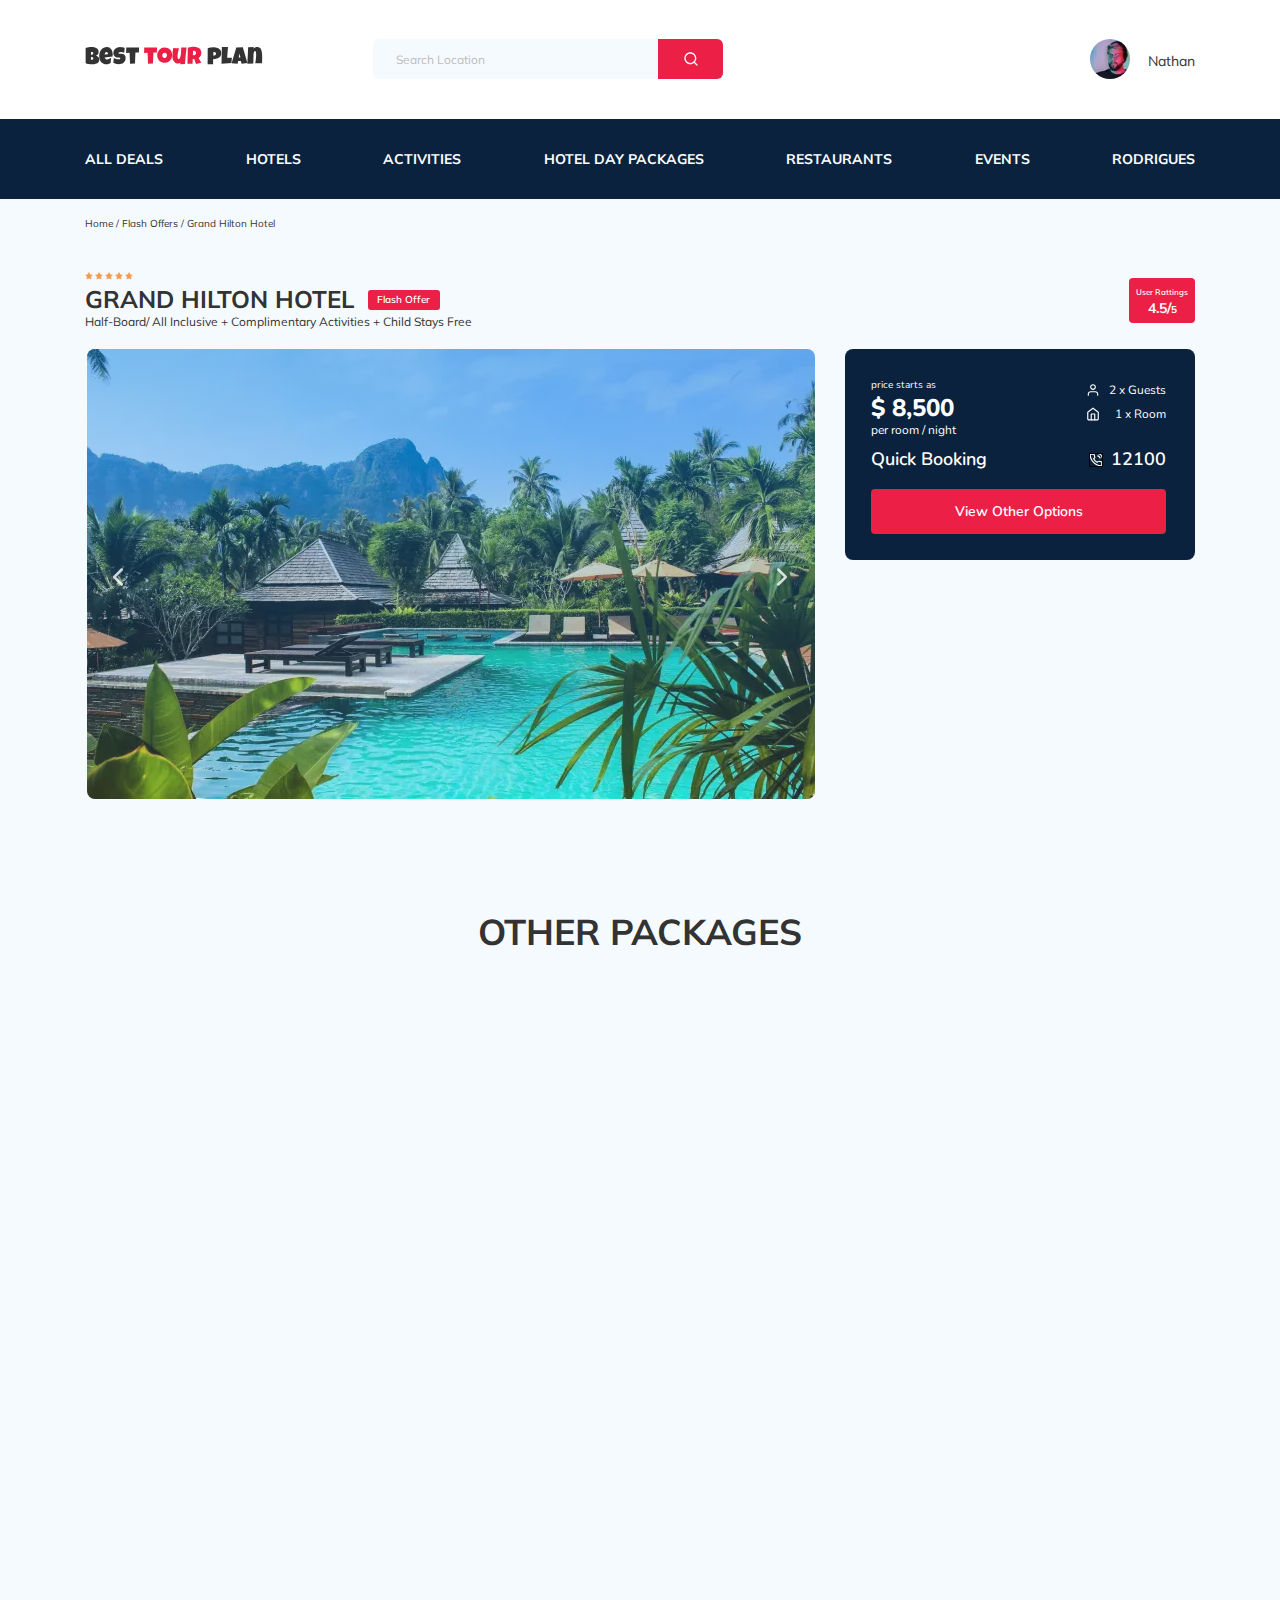
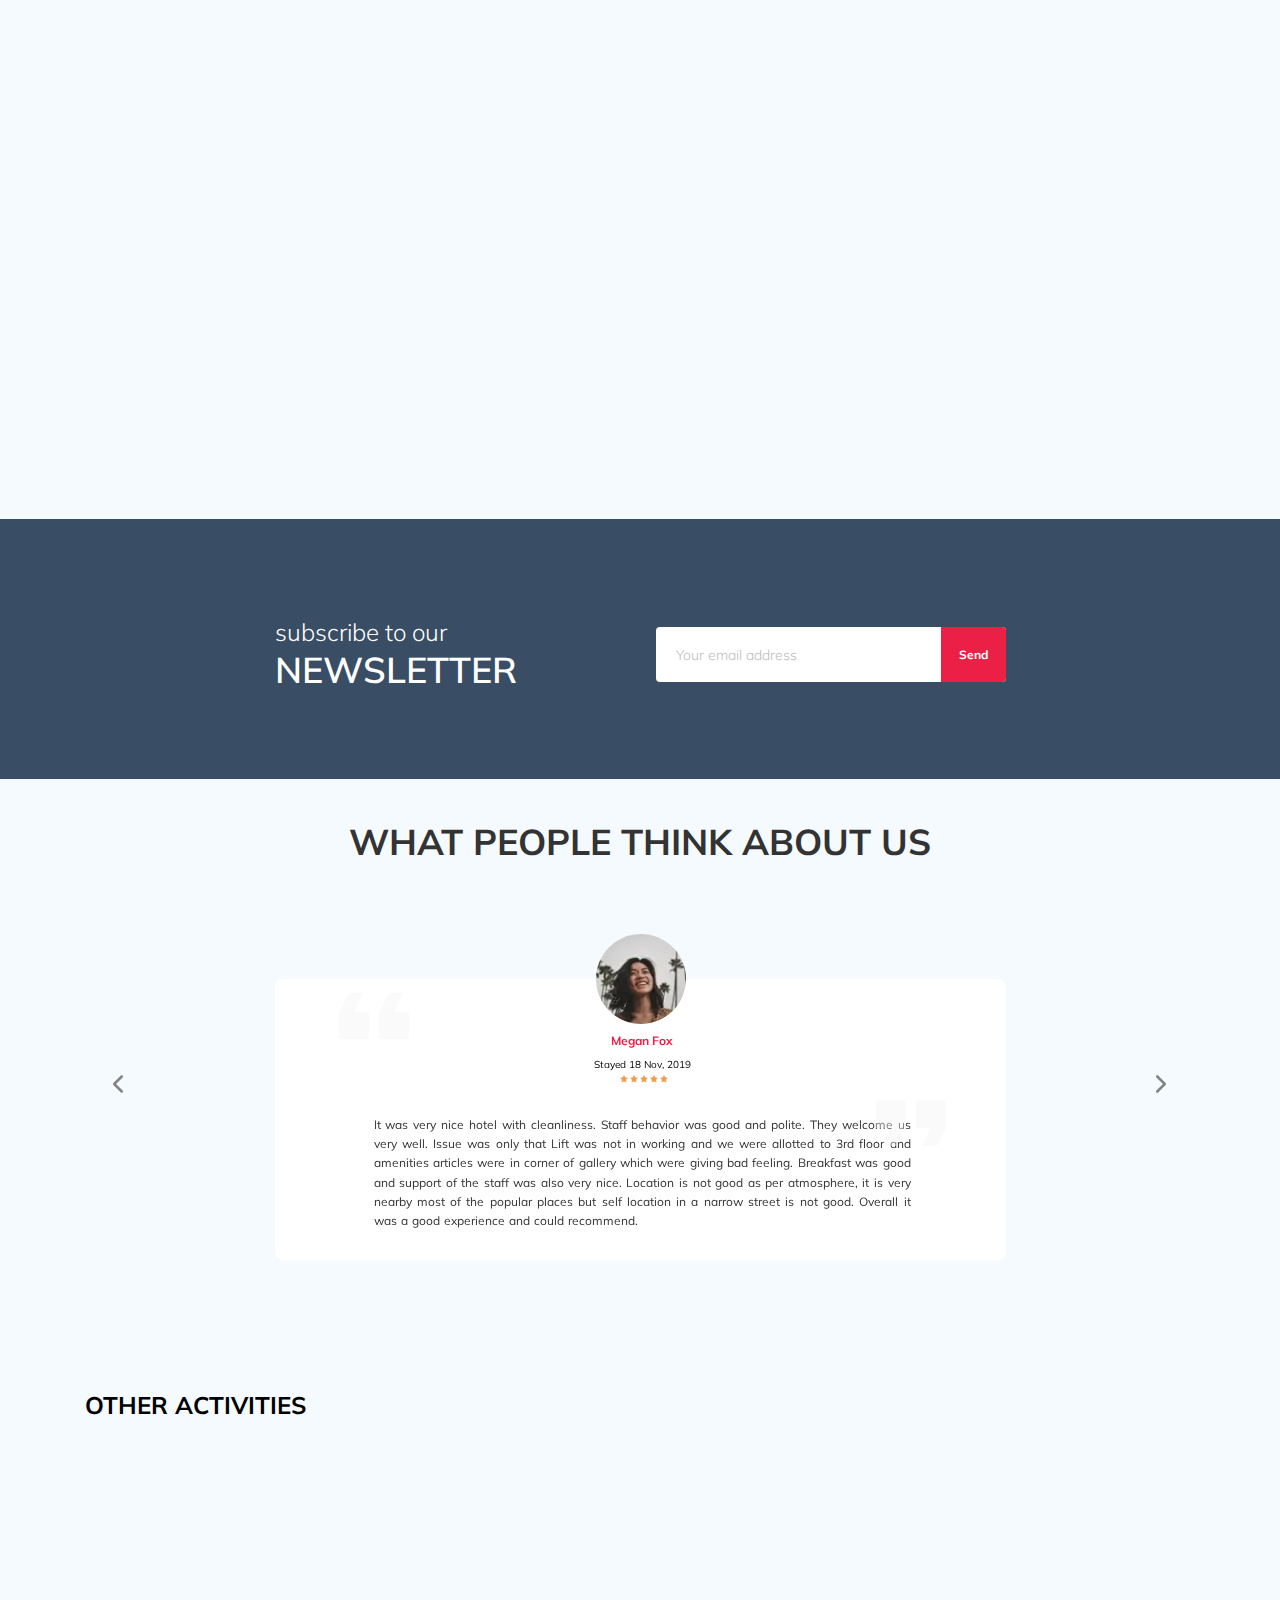
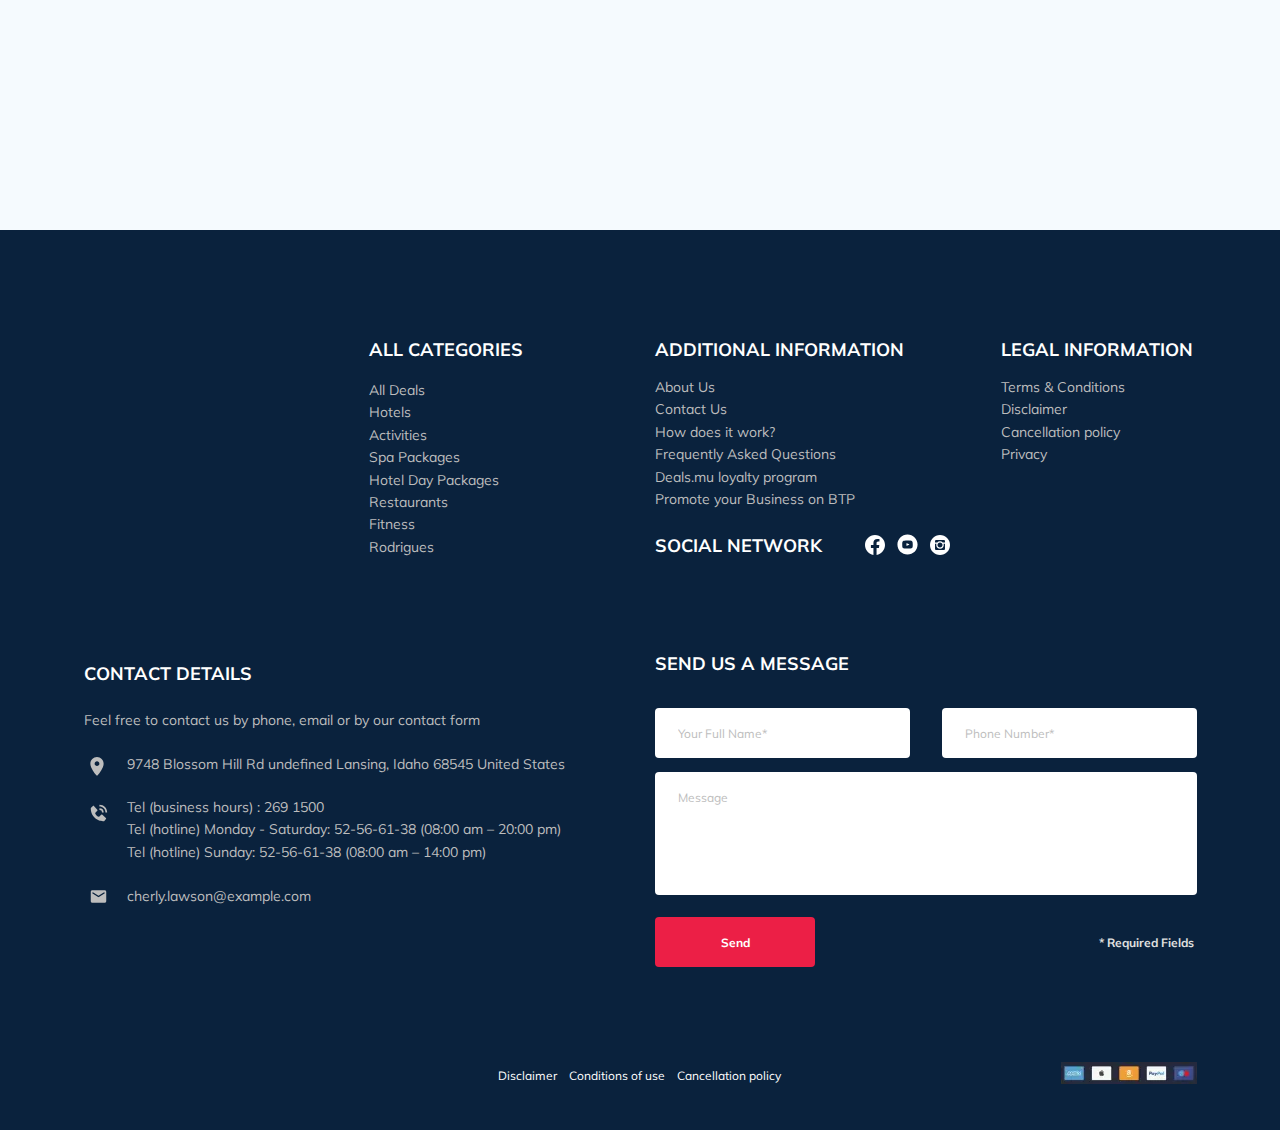
==== commit 2666b3a5: "Fix: footer hover effects & responsive and modal dialog height" ====
--- a/index.html
+++ b/index.html
@@ -1148,11 +1148,7 @@
       <div class="container">
         <h2 class="activities__title">Other Activities</h2>
         <div class="activities-wrapper">
-          <div
-            class="card activities__card"
-            data-aos="fade-up"
-            data-aos-delay="200"
-          >
+          <div class="card activities__card" data-aos="fade-up">
             <img
               src="./img/activity-1.webp"
               width="255"
@@ -1168,11 +1164,7 @@
             <button data-toggle="modal" class="card__button">Book Now</button>
           </div>
           <!-- /.card activities__card -->
-          <div
-            class="card activities__card"
-            data-aos="fade-up"
-            data-aos-delay="400"
-          >
+          <div class="card activities__card" data-aos="fade-up">
             <img
               src="./img/activity-2.webp"
               width="255"
@@ -1188,11 +1180,7 @@
             <button data-toggle="modal" class="card__button">Book Now</button>
           </div>
           <!-- /.card activities__card -->
-          <div
-            class="card activities__card"
-            data-aos="fade-up"
-            data-aos-delay="600"
-          >
+          <div class="card activities__card" data-aos="fade-up">
             <img
               src="./img/activity-3.webp"
               width="255"
@@ -1208,11 +1196,7 @@
             <button data-toggle="modal" class="card__button">Book Now</button>
           </div>
           <!-- /.card activities__card -->
-          <div
-            class="card activities__card"
-            data-aos="fade-up"
-            data-aos-delay="800"
-          >
+          <div class="card activities__card" data-aos="fade-up">
             <img
               src="./img/activity-4.webp"
               width="255"
--- a/css/style.css
+++ b/css/style.css
@@ -1,2 +1,2 @@
-*{-webkit-box-sizing:border-box;box-sizing:border-box}body{font-family:"Mulish", sans-serif;background-color:#F5FAFE;color:#333}.container{max-width:1110px;margin:auto}img{max-width:100%}.visually-hidden{position:absolute;clip:rect(0 0 0 0);width:1px;height:1px;margin:-1px}.input{padding:0 10px 0 23px;font-size:12px;line-height:15px;border-radius:4px;border:none;background-color:#fff}input::-webkit-input-placeholder{color:#BDBDBD}input:-ms-input-placeholder{color:#BDBDBD}input::-ms-input-placeholder{color:#BDBDBD}input::placeholder{color:#BDBDBD}input{outline:none}textarea{outline:none}.message{padding:18px 5px 0 23px;resize:none;font-size:12px;line-height:15px;border:none;border-radius:4px;background-color:#fff}.message::-webkit-input-placeholder{color:#BDBDBD}.message:-ms-input-placeholder{color:#BDBDBD}.message::-ms-input-placeholder{color:#BDBDBD}.message::placeholder{color:#BDBDBD}.button{padding:18px 65px 17px 66px;font-weight:bold;font-size:12px;line-height:15px;border-radius:4px;border:none;color:#fff;background-color:#EC1F46;cursor:pointer;text-decoration:none}.form{display:-webkit-box;display:-ms-flexbox;display:flex;-webkit-box-align:center;-ms-flex-align:center;align-items:center;-webkit-box-pack:justify;-ms-flex-pack:justify;justify-content:space-between;-ms-flex-wrap:wrap;flex-wrap:wrap}.invalid{font-size:15px;color:#EC1F46}.subscribe #email-error{position:absolute;top:60px;overflow:visible}/*! normalize.css v8.0.1 | MIT License | github.com/necolas/normalize.css */html{line-height:1.15;-webkit-text-size-adjust:100%}body{margin:0}main{display:block}h1{font-size:2em;margin:0.67em 0}hr{-webkit-box-sizing:content-box;box-sizing:content-box;height:0;overflow:visible}pre{font-family:monospace, monospace;font-size:1em}a{background-color:transparent}abbr[title]{border-bottom:none;text-decoration:underline;-webkit-text-decoration:underline dotted;text-decoration:underline dotted}b,strong{font-weight:bolder}code,kbd,samp{font-family:monospace, monospace;font-size:1em}small{font-size:80%}sub,sup{font-size:75%;line-height:0;position:relative;vertical-align:baseline}sub{bottom:-0.25em}sup{top:-0.5em}img{border-style:none}button,input,optgroup,select,textarea{font-family:inherit;font-size:100%;line-height:1.15;margin:0}button,input{overflow:visible}button,select{text-transform:none}button,[type="button"],[type="reset"],[type="submit"]{-webkit-appearance:button}button::-moz-focus-inner,[type="button"]::-moz-focus-inner,[type="reset"]::-moz-focus-inner,[type="submit"]::-moz-focus-inner{border-style:none;padding:0}button:-moz-focusring,[type="button"]:-moz-focusring,[type="reset"]:-moz-focusring,[type="submit"]:-moz-focusring{outline:1px dotted ButtonText}fieldset{padding:0.35em 0.75em 0.625em}legend{-webkit-box-sizing:border-box;box-sizing:border-box;color:inherit;display:table;max-width:100%;padding:0;white-space:normal}progress{vertical-align:baseline}textarea{overflow:auto}[type="checkbox"],[type="radio"]{-webkit-box-sizing:border-box;box-sizing:border-box;padding:0}[type="number"]::-webkit-inner-spin-button,[type="number"]::-webkit-outer-spin-button{height:auto}[type="search"]{-webkit-appearance:textfield;outline-offset:-2px}[type="search"]::-webkit-search-decoration{-webkit-appearance:none}::-webkit-file-upload-button{-webkit-appearance:button;font:inherit}details{display:block}summary{display:list-item}template{display:none}[hidden]{display:none}.navbar{background-color:#fff}.navbar-top{display:-webkit-box;display:-ms-flexbox;display:flex;-webkit-box-align:center;-ms-flex-align:center;align-items:center;-webkit-box-pack:justify;-ms-flex-pack:justify;justify-content:space-between;padding-top:39px;padding-bottom:40px}.navbar-top__menu-button{display:none}.navbar__search{margin-right:auto;margin-left:110px}.navbar-bottom{background-color:#0A223D}.navbar-menu__list{margin:0;padding:30px 0 31px 0;display:-webkit-box;display:-ms-flexbox;display:flex;-webkit-box-align:center;-ms-flex-align:center;align-items:center;-webkit-box-pack:justify;-ms-flex-pack:justify;justify-content:space-between;list-style-type:none;color:#fff}.navbar-menu__item--mobile--visible{display:none}.navbar-menu__link{font-size:14px;line-height:18px;font-weight:bold;text-decoration:none;text-transform:uppercase;color:inherit}.logo{text-decoration:none}.logo__name{font-family:Luckiest Guy;font-size:24px;line-height:24px;color:#333}.logo__name--red{color:#EC1F46}.search{display:-webkit-box;display:-ms-flexbox;display:flex;position:relative;height:40px;overflow:hidden;border-radius:6px}.search__input{width:350px;height:100%;padding-left:23px;padding-right:75px;font-size:12px;line-height:15px;background-color:#F5FAFE;border:none;color:#333}.search__button{position:absolute;padding:12px 24px 12px 25px;top:0;right:0;width:65px;height:100%;border:none;background-color:#EC1F46;cursor:pointer}.user{display:-webkit-box;display:-ms-flexbox;display:flex;-webkit-box-align:center;-ms-flex-align:center;align-items:center;text-decoration:none}.user__avatar{width:40px;height:40px;border-radius:50%;-o-object-fit:cover;object-fit:cover}.user__name{margin-left:18px;margin-top:13px;margin-bottom:auto;font-size:14px;line-height:18px;color:#333}.breadcrumb-list{display:-webkit-box;display:-ms-flexbox;display:flex;-webkit-box-align:center;-ms-flex-align:center;align-items:center;padding:18px 0 19px 0;margin:0;list-style:none}.breadcrumb-list__item{font-size:10px;line-height:13px}.breadcrumb-list__item:not(:last-child)::after{content:'/';margin-right:3px}.breadcrumb-list__link{text-decoration:none;color:inherit}.hotel{padding:23px 0 70px 0}.hotel__hotel-info{margin-bottom:20px}.hotel-info{display:-webkit-box;display:-ms-flexbox;display:flex;-webkit-box-align:center;-ms-flex-align:center;align-items:center;-webkit-box-pack:justify;-ms-flex-pack:justify;justify-content:space-between}.hotel-info__offer{margin-top:5px;margin-left:14px}.hotel-info__name{margin-top:4px;margin-bottom:0}.hotel-info__description{margin:0}.hotel-name{font-weight:bold;font-size:24px;line-height:30px;text-transform:uppercase}.hotel-wrapper{display:-webkit-box;display:-ms-flexbox;display:flex;-ms-flex-wrap:wrap;flex-wrap:wrap;-webkit-box-align:center;-ms-flex-align:center;align-items:center}.hotel-description{font-size:12px;line-height:15px}.hotel-grid{display:-webkit-box;display:-ms-flexbox;display:flex;-webkit-box-pack:justify;-ms-flex-pack:justify;justify-content:space-between;padding-left:2px}.hotel-details{display:-webkit-box;display:-ms-flexbox;display:flex;-webkit-box-orient:vertical;-webkit-box-direction:normal;-ms-flex-direction:column;flex-direction:column;-webkit-box-pack:justify;-ms-flex-pack:justify;justify-content:space-between}.hotel-slider{width:728px;height:450px}.hotel-slider__item{position:relative;width:100%;height:100%;border-radius:8px;overflow:hidden}.hotel-slider__item::after{content:'';position:absolute;top:0;right:0;left:0;bottom:0;width:100%;height:100%;z-index:10;background:-webkit-gradient(linear, left top, left bottom, from(rgba(0,122,223,0.48)), to(rgba(255,255,255,0.128)));background:linear-gradient(180deg, rgba(0,122,223,0.48) 0%, rgba(255,255,255,0.128) 100%)}.stars{-ms-flex-preferred-size:100%;flex-basis:100%;display:-webkit-box;display:-ms-flexbox;display:flex}.stars__image{margin-right:2px}.offer{padding:3px 10px 4px 9px;font-weight:600;font-size:10px;line-height:13px;border-radius:3px;background-color:#EC1F46;color:#fff}.rating{padding-top:9px;padding-right:7px;padding-bottom:6px;padding-left:7px;display:-webkit-box;display:-ms-flexbox;display:flex;-webkit-box-orient:vertical;-webkit-box-direction:normal;-ms-flex-direction:column;flex-direction:column;text-align:center;color:#fff;background-color:#EC1F46;border-radius:4px}.rating__text{font-weight:600;font-size:8px;line-height:10px}.rating__counter{display:-webkit-box;display:-ms-flexbox;display:flex;-webkit-box-pack:center;-ms-flex-pack:center;justify-content:center;-webkit-box-align:baseline;-ms-flex-align:baseline;align-items:baseline;margin-top:2px;font-weight:bold;font-size:14px;line-height:18px}.rating__counter--max{font-weight:bold;font-size:10px;line-height:13px}.swiper{margin:0}.hotel-slider__button{position:absolute;top:50%;-webkit-transform:translateY(-40%);transform:translateY(-40%);z-index:99;width:30px;height:30px;border:none;cursor:pointer;background-repeat:no-repeat;background-position:center;background-size:10px;background-color:transparent}.hotel-slider__button--next{right:18px;background-image:url(../img/arrow-next.svg)}.hotel-slider__button--prev{left:16px;background-image:url(../img/arrow-prev.svg)}.booking{width:350px;min-height:210px;padding:29px 29px 26px 26px;background-color:#0A223D;color:#fff;border-radius:8px}.booking__info{display:-webkit-box;display:-ms-flexbox;display:flex;-webkit-box-pack:justify;-ms-flex-pack:justify;justify-content:space-between;margin-bottom:9px}.booking__price{display:-webkit-box;display:-ms-flexbox;display:flex;-webkit-box-orient:vertical;-webkit-box-direction:normal;-ms-flex-direction:column;flex-direction:column;-webkit-box-align:start;-ms-flex-align:start;align-items:flex-start;-webkit-box-pack:justify;-ms-flex-pack:justify;justify-content:space-between}.booking__start{margin-bottom:2px;font-family:"Nunito", sans-serif;font-size:10px;line-height:14px}.booking__pricetag{font-family:"Nunito", sans-serif;font-weight:800;font-size:24px;line-height:28px}.booking__per-room{font-family:"Nunito", sans-serif;font-size:12px;line-height:16px}.booking__room{margin-top:4px}.booking__text{display:-webkit-box;display:-ms-flexbox;display:flex;-webkit-box-align:center;-ms-flex-align:center;align-items:center;-webkit-box-pack:justify;-ms-flex-pack:justify;justify-content:space-between;font-family:"Nunito", sans-serif;font-size:12px;line-height:16px}.booking__text:first-child{margin-bottom:8px}.booking__description{margin-left:9px}.booking__call-center{display:-webkit-box;display:-ms-flexbox;display:flex;-webkit-box-align:center;-ms-flex-align:center;align-items:center;-webkit-box-pack:justify;-ms-flex-pack:justify;justify-content:space-between;margin-bottom:17px}.booking__heading{font-family:"Nunito", sans-serif;font-weight:600;font-size:18px;line-height:25px}.booking__number{display:-webkit-box;display:-ms-flexbox;display:flex;-webkit-box-align:center;-ms-flex-align:center;align-items:center;-webkit-box-pack:justify;-ms-flex-pack:justify;justify-content:space-between;font-family:"Nunito", sans-serif;font-weight:600;font-size:18px;line-height:25px;color:inherit;text-decoration:none}.booking__digits{margin-left:8px}.booking__button{padding:13px 0;width:100%;min-height:45px;font-family:"Nunito", sans-serif;font-weight:600;font-size:14px;line-height:19px;border-radius:4px;border:none;background-color:#EC1F46;color:#fff;cursor:pointer}.map{width:347px;height:213px;border:none;border-radius:10px;overflow:hidden}.packages{padding:40px 0 70px 0}.packages-title{margin:0;margin-bottom:65px;font-weight:bold;font-size:36px;line-height:45px;text-align:center;text-transform:uppercase}.packages-grid{display:-ms-grid;display:grid;-ms-grid-columns:(1fr)[3];grid-template-columns:repeat(3, 1fr);-ms-grid-rows:(500px)[2];grid-template-rows:repeat(2, 500px);grid-gap:30px}.box{position:relative;display:-webkit-box;display:-ms-flexbox;display:flex;-webkit-box-orient:vertical;-webkit-box-direction:normal;-ms-flex-direction:column;flex-direction:column;-webkit-box-pack:start;-ms-flex-pack:start;justify-content:flex-start;border-radius:8px;overflow:hidden}.box:first-child{-ms-grid-column:1;-ms-grid-column-span:2;grid-column:1 / 3;display:-webkit-box;display:-ms-flexbox;display:flex;-webkit-box-orient:horizontal;-webkit-box-direction:normal;-ms-flex-direction:row;flex-direction:row;-webkit-box-align:start;-ms-flex-align:start;align-items:flex-start}.box-offer{position:absolute;left:0;top:26px;padding:4px 9px;font-weight:600;font-size:8px;line-height:10px;border-radius:0 4px 4px 0}.box-offer--first{padding:8px 23px 7px 11px;font-weight:600;font-size:12px;line-height:15px}.box-image{width:350px;height:250px}.box-image--first{width:366px;height:500px}.box-room{padding:30px 21px 25px 32px;color:#fff;background-color:#0A223D}.box-room--first{padding:46px 21px 30px 43px}.box-room__stars{margin-bottom:5px}.box-room__title{margin:0;margin-bottom:23px;font-weight:bold;font-size:18px;line-height:23px}.box-room__title--first{margin-bottom:27px}.box-room__text{margin:0;margin-left:1px;margin-bottom:45px;font-size:14px;line-height:22px}.box-room__details{margin-bottom:24px;font-size:12px;line-height:15px}.box-room__details--first{margin-left:3px;margin-bottom:37px}.box-room__item{display:-webkit-box;display:-ms-flexbox;display:flex;-webkit-box-align:center;-ms-flex-align:center;align-items:center}.box-room__item:not(:last-child){margin-bottom:11px}.box-room__description{margin-left:14px}.box-room__price{display:-webkit-box;display:-ms-flexbox;display:flex;-webkit-box-orient:vertical;-webkit-box-direction:normal;-ms-flex-direction:column;flex-direction:column;-webkit-box-pack:end;-ms-flex-pack:end;justify-content:flex-end}.box-room__price--first{margin-left:3px}.box-room__price--old{margin-bottom:5px;font-size:14px;line-height:18px;-webkit-text-decoration-line:line-through;text-decoration-line:line-through}.box-room__price--new{margin-bottom:5px;font-weight:bold;font-size:24px;line-height:30px}.box-room__booking{display:-webkit-box;display:-ms-flexbox;display:flex;-webkit-box-pack:justify;-ms-flex-pack:justify;justify-content:space-between;-webkit-box-align:end;-ms-flex-align:end;align-items:flex-end}.box-room__button{padding:11px 27px 10px 25px;font-weight:600;font-size:14px;line-height:19px;border:none;border-radius:4px;color:#fff;background-color:#EC1F46;cursor:pointer}.newsletter{position:relative;padding:98px 0 87px 0;background-image:url(../img/newsletter-bg.webp);background-repeat:no-repeat;background-size:cover;background-position:center;overflow:visible}.newsletter::before{content:'';position:absolute;top:0;left:0;bottom:0;right:0;width:100%;height:100%;background-color:rgba(10,34,61,0.8)}.newsletter-wrapper{position:relative;display:-webkit-box;display:-ms-flexbox;display:flex;-webkit-box-align:center;-ms-flex-align:center;align-items:center;-webkit-box-pack:justify;-ms-flex-pack:justify;justify-content:space-between;max-width:731px;margin:auto}.newsletter-title{margin:0;padding:0;font-weight:300;font-size:24px;line-height:30px;color:#fff}.newsletter-title__strong{display:block;font-weight:600;font-size:36px;line-height:45px;text-transform:uppercase}.parallax-window{background:transparent}.subscribe{position:relative;width:350px;height:55px;overflow:visible}.subscribe__input{position:absolute;width:100%;height:100%;padding:19px 75px 18px 33px;font-weight:300;font-size:14px;line-height:18px;border:none;overflow:visible;border-radius:4px}.subscribe__button{position:absolute;right:0;top:0;bottom:0;width:65px;height:100%;font-weight:bold;font-size:12px;line-height:15px;border:none;background-color:#EC1F46;color:#fff;cursor:pointer;border-radius:0 4px 4px 0}.reviews{padding:40px 0 70px 0}.reviews__title{margin:0;margin-bottom:70px;font-weight:bold;font-size:36px;line-height:45px;text-align:center;text-transform:uppercase}.reviews-slider__item{position:relative;display:-webkit-box;display:-ms-flexbox;display:flex;-webkit-box-orient:vertical;-webkit-box-direction:normal;-ms-flex-direction:column;flex-direction:column;-webkit-box-align:center;-ms-flex-align:center;align-items:center;max-width:731px;margin-left:auto;margin-right:auto;margin-top:45px;padding:0 60px 30px 64px;background-color:#ffffff;border-radius:8px}.reviews-slider__item::before{content:'';position:absolute;top:13px;left:64px;width:70px;height:47px;background-image:url(../img/quote-left.svg);background-repeat:no-repeat}.reviews-slider__item::after{content:'';position:absolute;right:60px;bottom:114px;width:70px;height:47px;background-image:url(../img/quote-right.svg);background-repeat:no-repeat}.reviews-slider__profile{display:-webkit-box;display:-ms-flexbox;display:flex;-webkit-box-orient:vertical;-webkit-box-direction:normal;-ms-flex-direction:column;flex-direction:column;-webkit-box-align:center;-ms-flex-align:center;align-items:center;margin-top:-45px;margin-bottom:32px}.reviews-slider__avatar{width:90px;height:90px;margin-bottom:9px;margin-right:2px;border-radius:50%;-o-object-fit:cover;object-fit:cover}.reviews-slider__username{margin:0;margin-bottom:10px;font-weight:bold;font-size:12px;line-height:15px;color:#EC1F46}.reviews-slider__date{margin-bottom:4px;font-size:10px;line-height:13px;color:#000000}.reviews-slider__rating{display:-webkit-box;display:-ms-flexbox;display:flex;-webkit-box-align:center;-ms-flex-align:center;align-items:center;margin-left:5px}.reviews-slider__text{max-width:537px;height:115px;margin:0 auto 0 auto;font-size:12px;line-height:160%;text-align:justify;word-spacing:1px;overflow:auto}.reviews-slider__button{position:absolute;top:46%;-webkit-transform:translateY(-50%);transform:translateY(-50%);z-index:99;width:30px;height:30px;border:none;cursor:pointer;background-repeat:no-repeat;background-position:center;background-size:10px;background-color:transparent}.reviews-slider__button--next{right:19px;background-image:url(../img/arrow-reviews-next.svg)}.reviews-slider__button--prev{left:18px;background-image:url(../img/arrow-reviews-prev.svg)}.activities{padding:60px 0 98px 0}.activities__title{margin:0;margin-bottom:57px;font-weight:bold;font-size:24px;line-height:30px;text-transform:uppercase;color:#000000}.activities-wrapper{display:-webkit-box;display:-ms-flexbox;display:flex;-webkit-box-pack:justify;-ms-flex-pack:justify;justify-content:space-between}.card{position:relative;display:-webkit-box;display:-ms-flexbox;display:flex;-webkit-box-orient:vertical;-webkit-box-direction:normal;-ms-flex-direction:column;flex-direction:column;-webkit-box-align:start;-ms-flex-align:start;align-items:flex-start;padding:24px 26px;width:255px;height:255px;border-radius:6px;overflow:hidden}.card::before{content:'';position:absolute;top:0;right:0;bottom:0;left:0;border-radius:6px;background:linear-gradient(179.83deg, rgba(196,196,196,0) 35.34%, #0A223D 99.85%);z-index:-1}.card__image{position:absolute;top:0;right:0;bottom:0;left:0;width:100%;height:100%;-o-object-fit:cover;object-fit:cover;z-index:-2}.card__title{margin-top:auto;margin-bottom:18px;font-weight:bold;font-size:16px;line-height:20px;color:#fff;z-index:2}.card__button{padding:7px 22px 7px 21px;font-family:"Nunito", sans-serif;font-weight:600;font-size:12px;line-height:16px;border:none;border-radius:4px;background-color:#EC1F46;color:#fff;cursor:pointer}.footer{padding:108px 0 46px 0;background-color:#0A223D;color:#fff}.footer-container{max-width:1113px;margin:auto}.footer-wrapper{display:-ms-grid;display:grid;-ms-grid-columns:3fr 3fr 3fr 3fr;grid-template-columns:3fr 3fr 3fr 3fr;-webkit-column-gap:30px;column-gap:30px;row-gap:24px;grid-auto-rows:minmax(35px, -webkit-min-content);grid-auto-rows:minmax(35px, min-content);margin-bottom:95px}.footer-logo{-ms-grid-row:1;-ms-grid-row-span:2;grid-row:1 / 3;margin-top:22px;margin-left:3px;text-decoration:none}.footer-logo__name{font-family:"Luckiest Guy", sans-serif;font-style:normal;font-weight:normal;font-size:64px;line-height:64px;color:#fff}.footer-logo__name--red{color:#EC1F46}.footer__categories{-ms-grid-row:1;-ms-grid-row-span:3;grid-row:1 / 4}.footer__social-network{-ms-grid-row:2;-ms-grid-row-span:2;grid-row:2 / 4;grid-column:span 2;display:-webkit-box;display:-ms-flexbox;display:flex;-webkit-box-align:start;-ms-flex-align:start;align-items:flex-start}.footer__social-links{display:-webkit-box;display:-ms-flexbox;display:flex;-webkit-box-align:center;-ms-flex-align:center;align-items:center;-webkit-box-pack:justify;-ms-flex-pack:justify;justify-content:space-between;min-width:85px}.footer__legal{padding-left:60px}.footer__contact-details{grid-column:span 2}.footer__contact-form{grid-column:span 2}.footer__ul{margin:0;padding:0;list-style:none}.footer__title{margin:0;margin-bottom:17px;font-weight:bold;font-size:18px;line-height:23px;text-transform:uppercase}.footer__title--categories{margin-bottom:18px}.footer__title--additional{margin-bottom:15px}.footer__title--legal{margin-bottom:15px}.footer__title--inline{margin:0;margin-right:43px}.footer__title--form{margin-bottom:33px}.footer__title--details{margin-top:10px;margin-bottom:24px}.footer__item{font-size:14px;line-height:160%;color:#BDBDBD}.footer__item--address{display:-webkit-box;display:-ms-flexbox;display:flex;-webkit-box-align:end;-ms-flex-align:end;align-items:end;margin-bottom:20px}.footer__item--phone{display:-ms-grid;display:grid;-ms-grid-columns:30px 1fr;grid-template-columns:30px 1fr;margin-bottom:22px}.footer__item--email{display:-webkit-box;display:-ms-flexbox;display:flex;-webkit-box-align:center;-ms-flex-align:center;align-items:center}.footer__text{margin:0;margin-bottom:20px;font-size:14px;line-height:160%;color:#BDBDBD}.footer__details{margin:0;padding:0;margin-left:6px}.footer__description{margin-left:23px}.footer__icon--map{margin-top:5px}.footer__icon--phone{-ms-grid-row:1;-ms-grid-row-span:3;grid-row:1 / 4;margin-top:8px}.footer__icon--envelop{margin-right:2px}.footer__link{text-decoration:none;color:inherit}.footer__link--phone{margin-left:7px}.footer__link--phone--mobile{white-space:nowrap}.footer__link--email{margin-left:18px}.footer__input{width:100%;height:50px;font-size:12px}.footer__input-wrapper{display:-webkit-box;display:-ms-flexbox;display:flex;-webkit-box-pack:justify;-ms-flex-pack:justify;justify-content:space-between;margin-bottom:14px;width:100%}.footer__input-group{-ms-flex-preferred-size:47%;flex-basis:47%}.footer__message{-ms-flex-preferred-size:100%;flex-basis:100%;width:539px;height:123px;margin-bottom:22px}.footer__button{min-width:160px;min-height:50px}.footer__info{margin-right:3px;font-weight:bold;font-size:12px;line-height:15px;color:#E0E0E0}.footer-bottom{display:-webkit-box;display:-ms-flexbox;display:flex;-webkit-box-pack:justify;-ms-flex-pack:justify;justify-content:space-between}.footer-navbar{margin-left:auto;margin-right:280px}.footer-navbar__list{display:-webkit-box;display:-ms-flexbox;display:flex;margin:0;margin-top:3px;padding:0;list-style:none}.footer-navbar__item:not(:last-child){margin-right:12px}.footer-navbar__link{font-size:12px;line-height:15px;color:#fff;text-decoration:none}svg{fill:#BDBDBD}.modal{margin:0;padding:0}.modal__overlay{position:fixed;top:0;right:0;bottom:0;left:0;background-color:rgba(0,143,223,0.39);z-index:100;visibility:hidden;opacity:0;-webkit-transition:opacity 0.2s;transition:opacity 0.2s}.modal__overlay--visible{visibility:visible;opacity:1}.modal__dialog{position:fixed;top:50%;left:50%;max-width:478px;max-height:90%;padding:33px 88px;-webkit-transform:translate(-50%, -50%);transform:translate(-50%, -50%);background-color:#0A223D;color:#fff;border-radius:8px;z-index:101;visibility:hidden;opacity:0;-webkit-transition:opacity 0.2s;transition:opacity 0.2s;overflow-y:auto}.modal__dialog--visible{visibility:visible;opacity:1}.modal__close{position:absolute;top:17px;right:18px;text-decoration:none;cursor:pointer}.modal__title{margin:0;margin-bottom:15px;font-weight:bold;font-size:18px;line-height:23px;text-transform:uppercase;text-align:center}.modal__input{width:100%;min-height:50px}.modal__input:not(:first-child){margin-top:15px}.modal__message{width:100%;min-height:123px;margin-top:15px;margin-bottom:15px}.modal__button{min-width:160px;min-height:50px}.modal__info{font-weight:bold;font-size:12px;line-height:15px;color:#E0E0E0}svg{fill:white}@media (min-width: 993px){.navbar-menu__item:hover{text-decoration:underline;color:#EC1F46}.logo__name:hover{text-shadow:0 0 20px}.search__button:hover{-webkit-box-shadow:inset 0 0 10px #8a1313;box-shadow:inset 0 0 10px #8a1313;border:1px solid #EC1F46}.user__avatar:hover{-webkit-box-shadow:0 0 10px #EC1F46;box-shadow:0 0 10px #EC1F46}.user__name:hover{color:#EC1F46;text-decoration:underline}.button:hover{-webkit-box-shadow:0 0 10px;box-shadow:0 0 10px}.button__home:hover{-webkit-box-shadow:0 0 10px black;box-shadow:0 0 10px black}.booking__button:hover{-webkit-box-shadow:0 0 10px;box-shadow:0 0 10px}.box-room__button:hover{-webkit-box-shadow:0 0 10px;box-shadow:0 0 10px}.subscribe__button:hover{-webkit-box-shadow:0 0 10px;box-shadow:0 0 10px}.card__button:hover{-webkit-box-shadow:0 0 10px;box-shadow:0 0 10px}.footer-logo__name:hover{text-shadow:0 0 15px}.footer__link:hover{text-decoration:underline;color:#EC1F46}.footer__link--phone:hover{text-decoration:none;color:#BDBDBD;font-weight:normal}.footer__link--phone--mobile:hover{font-weight:700;color:#EC1F46}.footer__link--email:hover{font-weight:700;color:#EC1F46}.footer__button:hover{-webkit-box-shadow:0 0 10px;box-shadow:0 0 10px}.footer-navbar__link:hover{text-decoration:underline;color:#EC1F46}svg:hover{fill:#EC1F46}}@media (max-width: 1200px){.container{max-width:960px}.hotel-slider{width:590px}.hotel-slider__image{width:100%;height:100%;-o-object-fit:cover;object-fit:cover}.card{width:230px;height:230px}.packages-grid{grid-gap:20px}.box-image--first{width:315px}.box-room__title--first{margin-bottom:10px}.footer-container{max-width:960px}.footer-wrapper{-ms-grid-columns:3fr 3fr 250px 3fr;grid-template-columns:3fr 3fr 250px 3fr;-webkit-column-gap:20px;column-gap:20px}.footer__legal{padding-left:0px}.footer__input-wrapper{-ms-flex-preferred-size:100%;flex-basis:100%}.footer__message{width:100%}}@media (max-width: 992px){.logo,.search__button,.user,.navbar-menu__link,.breadcrumb-list__link,.hotel-slider__button,.booking__number,.booking__button,.subscribe__button,.reviews-slider__button,.card__button,.box-room__button,.footer__button,.button,.modal__close,.footer__link,.footer-logo__name,.footer-navbar__link{cursor:default}.hotel{padding:23px 0 60px 0}.hotel-grid{-webkit-box-orient:vertical;-webkit-box-direction:normal;-ms-flex-direction:column;flex-direction:column;padding:0}.hotel__slider{margin-bottom:30px}.hotel-details{-webkit-box-orient:horizontal;-webkit-box-direction:normal;-ms-flex-direction:row;flex-direction:row}.hotel-slider{width:100%}.container,.newsletter-wrapper{max-width:700px}.navbar-menu{max-width:673px}.logo{margin-bottom:6px}.logo__name{font-size:18px;line-height:18px}.navbar-top{padding-top:30px;padding-bottom:30px}.navbar__search{margin-left:47px}.navbar-menu__list{padding-top:19px;padding-bottom:23px}.navbar-menu__link{font-size:12px;line-height:15px}.search__input{width:340px}.breadcrumb-list{padding:19px 0 18px 0}.booking{width:340px;padding:29px 22px 26px 23px}.map{width:340px;height:210px}.newsletter{padding:92px 0 93px 0}.reviews{padding:40px 0 60px 0}.reviews-slider__item{max-width:579px}.reviews-slider__item::before,.reviews-slider__item::after{display:none}.reviews-slider__button{top:50%}.reviews-slider__button--next{right:0}.reviews-slider__button--prev{left:0}.reviews-slider__text{height:134px}.reviews__title{margin-bottom:50px;font-weight:bold;font-size:30px;line-height:38px}.activities{padding-bottom:69px}.activities-wrapper{-ms-flex-wrap:wrap;flex-wrap:wrap;gap:20px}.card{width:339px;height:255px}.packages{padding:40px 0 60px 0}.packages-grid{-ms-grid-columns:(1fr)[2];grid-template-columns:repeat(2, 1fr)}.packages-title{margin-bottom:50px;font-size:30px;line-height:38px}.box-image--first{width:350px}.box-room__title--first{margin-bottom:27px}.footer{padding:66px 0 33px 0}.footer-container{max-width:700px}.footer-wrapper{-ms-grid-columns:3fr 5fr 4fr;grid-template-columns:3fr 5fr 4fr;-webkit-column-gap:20px;column-gap:20px;row-gap:46px;margin-bottom:57px}.footer-logo{-ms-grid-row:1;-ms-grid-row-span:1;grid-row:1 / 2;margin:0}.footer-logo__name{font-size:40px;line-height:40px}.footer__social-network{-ms-grid-row:1;-ms-grid-row-span:1;grid-row:1 / 2;grid-column:span 2;-ms-flex-item-align:center;-ms-grid-row-align:center;align-self:center;margin-top:15px;margin-left:2px}.footer__categories{-ms-grid-row:2;-ms-grid-row-span:1;grid-row:2 / 3}.footer__additional{padding-left:16px}.footer__legal{margin-left:19px}.footer__details{margin-left:8px}.footer__contact-details{grid-column:span 3}.footer__contact-form{grid-column:span 3;margin-top:13px;padding-right:160px}.footer__title--details{margin-top:13px}.footer__link--phone{margin-left:7px}.footer__input-group{-ms-flex-preferred-size:47%;flex-basis:47%}.modal__dialog{width:87%}}@media (max-width: 767px){body{padding-top:79px}.container{max-width:576px;width:87%}.logo{margin-bottom:0}.navbar__search--mobile--hidden,.navbar__user--mobile--hidden{display:none}.navbar__search--mobile--visible,.navbar__user--mobile--visible{display:-webkit-box;display:-ms-flexbox;display:flex}.navbar__user{-webkit-box-orient:vertical;-webkit-box-direction:normal;-ms-flex-direction:column;flex-direction:column;-webkit-box-pack:center;-ms-flex-pack:center;justify-content:center}.navbar__search{margin-left:0;width:245px}.navbar-top{padding:22px 0 31px}.navbar-top__menu-button{margin-top:6px}.navbar--mobile--fixed{position:fixed;top:0;right:0;left:0;z-index:99}.navbar-bottom{display:none;position:fixed;left:0;right:0;bottom:0;top:71px;padding:31px 0 68px 0;max-height:100%;overflow-y:auto}.navbar-bottom--visible{display:block}.navbar-menu__list{padding:0;-webkit-box-orient:vertical;-webkit-box-direction:normal;-ms-flex-direction:column;flex-direction:column}.navbar-menu__item:not(:last-child){margin-bottom:17px}.navbar-menu__item:first-child{margin-bottom:27px}.navbar-menu__item:nth-child(2){margin-bottom:36px}.navbar-menu__item--mobile--visible{display:block}.menu-button{width:16px;height:11px;padding:0;display:-webkit-box;display:-ms-flexbox;display:flex;-webkit-box-orient:vertical;-webkit-box-direction:normal;-ms-flex-direction:column;flex-direction:column;-webkit-box-align:center;-ms-flex-align:center;align-items:center;-webkit-box-pack:justify;-ms-flex-pack:justify;justify-content:space-between;border:none;background-color:#ffffff}.menu-button__line{width:16px;height:1px;background-color:#333}.user__name--light{margin:0;color:#fff}.user__avatar{margin-bottom:10px}.breadcrumb-list{padding:15px 0 19px 0}.hotel{padding:5px 0 40px 0}.hotel__hotel-info{margin-bottom:38px}.hotel-wrapper{-webkit-box-pack:justify;-ms-flex-pack:justify;justify-content:space-between}.hotel-name{-ms-flex-preferred-size:100%;flex-basis:100%}.hotel-info__text{width:100%}.hotel-info__name{margin-top:10px}.hotel-info__rating{display:none}.hotel-info__offer{-webkit-box-ordinal-group:0;-ms-flex-order:-1;order:-1;margin:0}.hotel-details{-webkit-box-orient:vertical;-webkit-box-direction:normal;-ms-flex-direction:column;flex-direction:column;min-height:403px}.hotel__slider{margin-bottom:20px}.hotel-slider{height:350px}.stars{-ms-flex-preferred-size:auto;flex-basis:auto;margin-right:13px}.booking{width:100%;padding:29px 21px 26px 22px}.booking__call-center{padding-right:4px}.map{width:100%;height:173px}.newsletter{padding:76px 0 83px 0}.newsletter-wrapper{-webkit-box-orient:vertical;-webkit-box-direction:normal;-ms-flex-direction:column;flex-direction:column;-webkit-box-align:start;-ms-flex-align:start;align-items:flex-start;max-width:576px;width:87%}.newsletter__title{margin-bottom:37px}.newsletter-title{font-weight:300;font-size:20px;line-height:25px}.newsletter-title__strong{margin-top:5px;font-weight:600;font-size:30px;line-height:38px}.subscribe{width:100%}.reviews{padding:40px 0 50px 0}.reviews-slider__item{padding:0 27px 36px 33px}.reviews-slider__button{top:30px}.reviews-slider__button--prev{left:50%;-webkit-transform:translate(-50%, 0);transform:translate(-50%, 0);margin-left:-90px}.reviews-slider__button--next{right:50%;-webkit-transform:translate(50%, 0);transform:translate(50%, 0);margin-right:-90px}.reviews-slider__profile{margin-right:5px}.reviews-slider__text{font-size:12px;line-height:160%;text-align:left;word-spacing:0}.reviews-slider__rating{margin-left:15px}.reviews__title{max-width:245px;margin:0 auto 42px auto;font-weight:bold;font-size:18px;line-height:23px}.activities{padding:38px 0 61px 0}.activities__title{margin-bottom:36px;font-size:18px;line-height:23px}.activities__card:nth-child(1){-webkit-box-ordinal-group:-1;-ms-flex-order:-2;order:-2}.activities__card:nth-child(3){-webkit-box-ordinal-group:0;-ms-flex-order:-1;order:-1;margin-bottom:8px}.card{width:100%}.packages{padding:30px 0 50px 0}.packages-grid{-ms-grid-columns:1fr;grid-template-columns:1fr;-ms-grid-rows:485px;grid-template-rows:485px}.packages-title{margin-bottom:40px;font-size:18px;line-height:23px}.box:first-child{-ms-grid-column:1;-ms-grid-column-span:1;grid-column:1 / 2;display:-webkit-box;display:-ms-flexbox;display:flex;-webkit-box-orient:vertical;-webkit-box-direction:normal;-ms-flex-direction:column;flex-direction:column;-webkit-box-pack:start;-ms-flex-pack:start;justify-content:flex-start;-webkit-box-align:stretch;-ms-flex-align:stretch;align-items:stretch}.box-offer--first{padding:4px 10px;font-weight:600;font-size:8px;line-height:10px}.box-image{width:100%;height:250px;-o-object-fit:cover;object-fit:cover}.box-image--first{max-width:576px;height:250px;-o-object-fit:cover;object-fit:cover}.box-room{padding:25px 20px 25px 20px}.box-room__stars{display:none}.box-room__title--first{margin-bottom:23px}.box-room__text{display:none}.box-room__details--first{margin:0;margin-bottom:24px}.box-room__price{margin:0}.box-room__button{padding:7px 20px;font-size:12px;line-height:16px}.footer{padding:61px 0 21px 0}.footer-container{max-width:576px;width:87%}.footer-wrapper{-ms-grid-columns:1fr;grid-template-columns:1fr;-webkit-column-gap:0;column-gap:0;row-gap:0;margin-bottom:26px}.footer-logo{-ms-grid-row:1;grid-row:1;-ms-grid-column:1;grid-column:1}.footer__social-network{-ms-grid-row:2;grid-row:2;-ms-grid-column:1;grid-column:1;-webkit-box-orient:vertical;-webkit-box-direction:normal;-ms-flex-direction:column;flex-direction:column;margin-top:38px;margin-bottom:28px}.footer__legal{-ms-grid-row:3;grid-row:3;-ms-grid-column:1;grid-column:1;margin:0;margin-bottom:30px}.footer__additional{-ms-grid-row:4;grid-row:4;-ms-grid-column:1;grid-column:1;padding:0;margin-bottom:29px}.footer__categories{-ms-grid-row:5;grid-row:5;-ms-grid-column:1;grid-column:1;margin-bottom:38px}.footer__contact-details{-ms-grid-row:6;grid-row:6;-ms-grid-column:1;grid-column:1;margin-bottom:60px}.footer__contact-form{-ms-grid-row:7;grid-row:7;-ms-grid-column:1;grid-column:1;padding:0;margin:0}.footer-bottom{-ms-grid-row:8;grid-row:8;-ms-grid-column:1;grid-column:1;-webkit-box-orient:vertical;-webkit-box-direction:normal;-ms-flex-direction:column;flex-direction:column}.footer__details{margin-left:2px}.footer__item--address{-webkit-box-align:start;-ms-flex-align:start;align-items:start}.footer__item--phone{margin-bottom:18px}.footer__description{margin-left:13px}.footer__link--phone{margin-left:0}.footer__link--email{margin-left:10px}.footer__title--inline{margin-bottom:22px}.footer__title--details{margin-top:0}.footer__title--form{margin-bottom:17px}.footer__form{-webkit-box-orient:vertical;-webkit-box-direction:normal;-ms-flex-direction:column;flex-direction:column;-webkit-box-align:start;-ms-flex-align:start;align-items:start}.footer__info{margin:0;margin-bottom:15px}.footer__input{padding:18px 10px 17px 23px}.footer__input-wrapper{-webkit-box-orient:vertical;-webkit-box-direction:normal;-ms-flex-direction:column;flex-direction:column;margin:0}.footer__input-group{margin-bottom:15px;width:100%}.footer__message{width:100%;height:123px;margin-bottom:15px}.footer__button{-webkit-box-ordinal-group:100;-ms-flex-order:99;order:99}.footer-navbar{margin:0;margin-bottom:10px}.footer-navbar__list{margin:0;-webkit-box-pack:justify;-ms-flex-pack:justify;justify-content:space-between}.footer-navbar__item:not(:last-child){margin-right:0}.footer-navbar__link{margin:0}.modal__dialog{padding:33px 25px;max-height:591px;height:90%}.modal__form{-webkit-box-orient:vertical;-webkit-box-direction:normal;-ms-flex-direction:column;flex-direction:column;-webkit-box-align:start;-ms-flex-align:start;align-items:start}.modal__button{-webkit-box-ordinal-group:2;-ms-flex-order:1;order:1;margin-top:15px}}@media (max-width: 576px){body{padding-top:74px}.navbar-bottom{top:71px}.logo__name{font-size:13px;line-height:13px}.hotel-slider{height:300px}.reviews-slider__text{height:268px}}@media (max-width: 480px){.hotel-slider{height:179px}}
+*{-webkit-box-sizing:border-box;box-sizing:border-box}body{font-family:"Mulish", sans-serif;background-color:#F5FAFE;color:#333}.container{max-width:1110px;margin:auto}img{max-width:100%}.visually-hidden{position:absolute;clip:rect(0 0 0 0);width:1px;height:1px;margin:-1px}.input{padding:0 10px 0 23px;font-size:12px;line-height:15px;border-radius:4px;border:none;background-color:#fff}input::-webkit-input-placeholder{color:#BDBDBD}input:-ms-input-placeholder{color:#BDBDBD}input::-ms-input-placeholder{color:#BDBDBD}input::placeholder{color:#BDBDBD}input{outline:none}textarea{outline:none}.message{padding:18px 5px 0 23px;resize:none;font-size:12px;line-height:15px;border:none;border-radius:4px;background-color:#fff}.message::-webkit-input-placeholder{color:#BDBDBD}.message:-ms-input-placeholder{color:#BDBDBD}.message::-ms-input-placeholder{color:#BDBDBD}.message::placeholder{color:#BDBDBD}.button{padding:18px 65px 17px 66px;font-weight:bold;font-size:12px;line-height:15px;border-radius:4px;border:none;color:#fff;background-color:#EC1F46;cursor:pointer;text-decoration:none}.form{display:-webkit-box;display:-ms-flexbox;display:flex;-webkit-box-align:center;-ms-flex-align:center;align-items:center;-webkit-box-pack:justify;-ms-flex-pack:justify;justify-content:space-between;-ms-flex-wrap:wrap;flex-wrap:wrap}.invalid{font-size:15px;color:#EC1F46}.subscribe #email-error{position:absolute;top:60px;overflow:visible}/*! normalize.css v8.0.1 | MIT License | github.com/necolas/normalize.css */html{line-height:1.15;-webkit-text-size-adjust:100%}body{margin:0}main{display:block}h1{font-size:2em;margin:0.67em 0}hr{-webkit-box-sizing:content-box;box-sizing:content-box;height:0;overflow:visible}pre{font-family:monospace, monospace;font-size:1em}a{background-color:transparent}abbr[title]{border-bottom:none;text-decoration:underline;-webkit-text-decoration:underline dotted;text-decoration:underline dotted}b,strong{font-weight:bolder}code,kbd,samp{font-family:monospace, monospace;font-size:1em}small{font-size:80%}sub,sup{font-size:75%;line-height:0;position:relative;vertical-align:baseline}sub{bottom:-0.25em}sup{top:-0.5em}img{border-style:none}button,input,optgroup,select,textarea{font-family:inherit;font-size:100%;line-height:1.15;margin:0}button,input{overflow:visible}button,select{text-transform:none}button,[type="button"],[type="reset"],[type="submit"]{-webkit-appearance:button}button::-moz-focus-inner,[type="button"]::-moz-focus-inner,[type="reset"]::-moz-focus-inner,[type="submit"]::-moz-focus-inner{border-style:none;padding:0}button:-moz-focusring,[type="button"]:-moz-focusring,[type="reset"]:-moz-focusring,[type="submit"]:-moz-focusring{outline:1px dotted ButtonText}fieldset{padding:0.35em 0.75em 0.625em}legend{-webkit-box-sizing:border-box;box-sizing:border-box;color:inherit;display:table;max-width:100%;padding:0;white-space:normal}progress{vertical-align:baseline}textarea{overflow:auto}[type="checkbox"],[type="radio"]{-webkit-box-sizing:border-box;box-sizing:border-box;padding:0}[type="number"]::-webkit-inner-spin-button,[type="number"]::-webkit-outer-spin-button{height:auto}[type="search"]{-webkit-appearance:textfield;outline-offset:-2px}[type="search"]::-webkit-search-decoration{-webkit-appearance:none}::-webkit-file-upload-button{-webkit-appearance:button;font:inherit}details{display:block}summary{display:list-item}template{display:none}[hidden]{display:none}.navbar{background-color:#fff}.navbar-top{display:-webkit-box;display:-ms-flexbox;display:flex;-webkit-box-align:center;-ms-flex-align:center;align-items:center;-webkit-box-pack:justify;-ms-flex-pack:justify;justify-content:space-between;padding-top:39px;padding-bottom:40px}.navbar-top__menu-button{display:none}.navbar__search{margin-right:auto;margin-left:110px}.navbar-bottom{background-color:#0A223D}.navbar-menu__list{margin:0;padding:30px 0 31px 0;display:-webkit-box;display:-ms-flexbox;display:flex;-webkit-box-align:center;-ms-flex-align:center;align-items:center;-webkit-box-pack:justify;-ms-flex-pack:justify;justify-content:space-between;list-style-type:none;color:#fff}.navbar-menu__item--mobile--visible{display:none}.navbar-menu__link{font-size:14px;line-height:18px;font-weight:bold;text-decoration:none;text-transform:uppercase;color:inherit}.logo{text-decoration:none}.logo__name{font-family:Luckiest Guy;font-size:24px;line-height:24px;color:#333}.logo__name--red{color:#EC1F46}.search{display:-webkit-box;display:-ms-flexbox;display:flex;position:relative;height:40px;overflow:hidden;border-radius:6px}.search__input{width:350px;height:100%;padding-left:23px;padding-right:75px;font-size:12px;line-height:15px;background-color:#F5FAFE;border:none;color:#333}.search__button{position:absolute;padding:12px 24px 12px 25px;top:0;right:0;width:65px;height:100%;border:none;background-color:#EC1F46;cursor:pointer}.user{display:-webkit-box;display:-ms-flexbox;display:flex;-webkit-box-align:center;-ms-flex-align:center;align-items:center;text-decoration:none}.user__avatar{width:40px;height:40px;border-radius:50%;-o-object-fit:cover;object-fit:cover}.user__name{margin-left:18px;margin-top:13px;margin-bottom:auto;font-size:14px;line-height:18px;color:#333}.breadcrumb-list{display:-webkit-box;display:-ms-flexbox;display:flex;-webkit-box-align:center;-ms-flex-align:center;align-items:center;padding:18px 0 19px 0;margin:0;list-style:none}.breadcrumb-list__item{font-size:10px;line-height:13px}.breadcrumb-list__item:not(:last-child)::after{content:'/';margin-right:3px}.breadcrumb-list__link{text-decoration:none;color:inherit}.hotel{padding:23px 0 70px 0}.hotel__hotel-info{margin-bottom:20px}.hotel-info{display:-webkit-box;display:-ms-flexbox;display:flex;-webkit-box-align:center;-ms-flex-align:center;align-items:center;-webkit-box-pack:justify;-ms-flex-pack:justify;justify-content:space-between}.hotel-info__offer{margin-top:5px;margin-left:14px}.hotel-info__name{margin-top:4px;margin-bottom:0}.hotel-info__description{margin:0}.hotel-name{font-weight:bold;font-size:24px;line-height:30px;text-transform:uppercase}.hotel-wrapper{display:-webkit-box;display:-ms-flexbox;display:flex;-ms-flex-wrap:wrap;flex-wrap:wrap;-webkit-box-align:center;-ms-flex-align:center;align-items:center}.hotel-description{font-size:12px;line-height:15px}.hotel-grid{display:-webkit-box;display:-ms-flexbox;display:flex;-webkit-box-pack:justify;-ms-flex-pack:justify;justify-content:space-between;padding-left:2px}.hotel-details{display:-webkit-box;display:-ms-flexbox;display:flex;-webkit-box-orient:vertical;-webkit-box-direction:normal;-ms-flex-direction:column;flex-direction:column;-webkit-box-pack:justify;-ms-flex-pack:justify;justify-content:space-between}.hotel-slider{width:728px;height:450px}.hotel-slider__item{position:relative;width:100%;height:100%;border-radius:8px;overflow:hidden}.hotel-slider__item::after{content:'';position:absolute;top:0;right:0;left:0;bottom:0;width:100%;height:100%;z-index:10;background:-webkit-gradient(linear, left top, left bottom, from(rgba(0,122,223,0.48)), to(rgba(255,255,255,0.128)));background:linear-gradient(180deg, rgba(0,122,223,0.48) 0%, rgba(255,255,255,0.128) 100%)}.stars{-ms-flex-preferred-size:100%;flex-basis:100%;display:-webkit-box;display:-ms-flexbox;display:flex}.stars__image{margin-right:2px}.offer{padding:3px 10px 4px 9px;font-weight:600;font-size:10px;line-height:13px;border-radius:3px;background-color:#EC1F46;color:#fff}.rating{padding-top:9px;padding-right:7px;padding-bottom:6px;padding-left:7px;display:-webkit-box;display:-ms-flexbox;display:flex;-webkit-box-orient:vertical;-webkit-box-direction:normal;-ms-flex-direction:column;flex-direction:column;text-align:center;color:#fff;background-color:#EC1F46;border-radius:4px}.rating__text{font-weight:600;font-size:8px;line-height:10px}.rating__counter{display:-webkit-box;display:-ms-flexbox;display:flex;-webkit-box-pack:center;-ms-flex-pack:center;justify-content:center;-webkit-box-align:baseline;-ms-flex-align:baseline;align-items:baseline;margin-top:2px;font-weight:bold;font-size:14px;line-height:18px}.rating__counter--max{font-weight:bold;font-size:10px;line-height:13px}.swiper{margin:0}.hotel-slider__button{position:absolute;top:50%;-webkit-transform:translateY(-40%);transform:translateY(-40%);z-index:99;width:30px;height:30px;border:none;cursor:pointer;background-repeat:no-repeat;background-position:center;background-size:10px;background-color:transparent}.hotel-slider__button--next{right:18px;background-image:url(../img/arrow-next.svg)}.hotel-slider__button--prev{left:16px;background-image:url(../img/arrow-prev.svg)}.booking{width:350px;min-height:210px;padding:29px 29px 26px 26px;background-color:#0A223D;color:#fff;border-radius:8px}.booking__info{display:-webkit-box;display:-ms-flexbox;display:flex;-webkit-box-pack:justify;-ms-flex-pack:justify;justify-content:space-between;margin-bottom:9px}.booking__price{display:-webkit-box;display:-ms-flexbox;display:flex;-webkit-box-orient:vertical;-webkit-box-direction:normal;-ms-flex-direction:column;flex-direction:column;-webkit-box-align:start;-ms-flex-align:start;align-items:flex-start;-webkit-box-pack:justify;-ms-flex-pack:justify;justify-content:space-between}.booking__start{margin-bottom:2px;font-family:"Nunito", sans-serif;font-size:10px;line-height:14px}.booking__pricetag{font-family:"Nunito", sans-serif;font-weight:800;font-size:24px;line-height:28px}.booking__per-room{font-family:"Nunito", sans-serif;font-size:12px;line-height:16px}.booking__room{margin-top:4px}.booking__text{display:-webkit-box;display:-ms-flexbox;display:flex;-webkit-box-align:center;-ms-flex-align:center;align-items:center;-webkit-box-pack:justify;-ms-flex-pack:justify;justify-content:space-between;font-family:"Nunito", sans-serif;font-size:12px;line-height:16px}.booking__text:first-child{margin-bottom:8px}.booking__description{margin-left:9px}.booking__call-center{display:-webkit-box;display:-ms-flexbox;display:flex;-webkit-box-align:center;-ms-flex-align:center;align-items:center;-webkit-box-pack:justify;-ms-flex-pack:justify;justify-content:space-between;margin-bottom:17px}.booking__heading{font-family:"Nunito", sans-serif;font-weight:600;font-size:18px;line-height:25px}.booking__number{display:-webkit-box;display:-ms-flexbox;display:flex;-webkit-box-align:center;-ms-flex-align:center;align-items:center;-webkit-box-pack:justify;-ms-flex-pack:justify;justify-content:space-between;font-family:"Nunito", sans-serif;font-weight:600;font-size:18px;line-height:25px;color:inherit;text-decoration:none}.booking__digits{margin-left:8px}.booking__button{padding:13px 0;width:100%;min-height:45px;font-family:"Nunito", sans-serif;font-weight:600;font-size:14px;line-height:19px;border-radius:4px;border:none;background-color:#EC1F46;color:#fff;cursor:pointer}.map{width:347px;height:213px;border:none;border-radius:10px;overflow:hidden}.packages{padding:40px 0 70px 0}.packages-title{margin:0;margin-bottom:65px;font-weight:bold;font-size:36px;line-height:45px;text-align:center;text-transform:uppercase}.packages-grid{display:-ms-grid;display:grid;-ms-grid-columns:(1fr)[3];grid-template-columns:repeat(3, 1fr);-ms-grid-rows:(500px)[2];grid-template-rows:repeat(2, 500px);grid-gap:30px}.box{position:relative;display:-webkit-box;display:-ms-flexbox;display:flex;-webkit-box-orient:vertical;-webkit-box-direction:normal;-ms-flex-direction:column;flex-direction:column;-webkit-box-pack:start;-ms-flex-pack:start;justify-content:flex-start;border-radius:8px;overflow:hidden}.box:first-child{-ms-grid-column:1;-ms-grid-column-span:2;grid-column:1 / 3;display:-webkit-box;display:-ms-flexbox;display:flex;-webkit-box-orient:horizontal;-webkit-box-direction:normal;-ms-flex-direction:row;flex-direction:row;-webkit-box-align:start;-ms-flex-align:start;align-items:flex-start}.box-offer{position:absolute;left:0;top:26px;padding:4px 9px;font-weight:600;font-size:8px;line-height:10px;border-radius:0 4px 4px 0}.box-offer--first{padding:8px 23px 7px 11px;font-weight:600;font-size:12px;line-height:15px}.box-image{width:350px;height:250px}.box-image--first{width:366px;height:500px}.box-room{padding:30px 21px 25px 32px;color:#fff;background-color:#0A223D}.box-room--first{padding:46px 21px 30px 43px}.box-room__stars{margin-bottom:5px}.box-room__title{margin:0;margin-bottom:23px;font-weight:bold;font-size:18px;line-height:23px}.box-room__title--first{margin-bottom:27px}.box-room__text{margin:0;margin-left:1px;margin-bottom:45px;font-size:14px;line-height:22px}.box-room__details{margin-bottom:24px;font-size:12px;line-height:15px}.box-room__details--first{margin-left:3px;margin-bottom:37px}.box-room__item{display:-webkit-box;display:-ms-flexbox;display:flex;-webkit-box-align:center;-ms-flex-align:center;align-items:center}.box-room__item:not(:last-child){margin-bottom:11px}.box-room__description{margin-left:14px}.box-room__price{display:-webkit-box;display:-ms-flexbox;display:flex;-webkit-box-orient:vertical;-webkit-box-direction:normal;-ms-flex-direction:column;flex-direction:column;-webkit-box-pack:end;-ms-flex-pack:end;justify-content:flex-end}.box-room__price--first{margin-left:3px}.box-room__price--old{margin-bottom:5px;font-size:14px;line-height:18px;-webkit-text-decoration-line:line-through;text-decoration-line:line-through}.box-room__price--new{margin-bottom:5px;font-weight:bold;font-size:24px;line-height:30px}.box-room__booking{display:-webkit-box;display:-ms-flexbox;display:flex;-webkit-box-pack:justify;-ms-flex-pack:justify;justify-content:space-between;-webkit-box-align:end;-ms-flex-align:end;align-items:flex-end}.box-room__button{padding:11px 27px 10px 25px;font-weight:600;font-size:14px;line-height:19px;border:none;border-radius:4px;color:#fff;background-color:#EC1F46;cursor:pointer}.newsletter{position:relative;padding:98px 0 87px 0;background-image:url(../img/newsletter-bg.webp);background-repeat:no-repeat;background-size:cover;background-position:center;overflow:visible}.newsletter::before{content:'';position:absolute;top:0;left:0;bottom:0;right:0;width:100%;height:100%;background-color:rgba(10,34,61,0.8)}.newsletter-wrapper{position:relative;display:-webkit-box;display:-ms-flexbox;display:flex;-webkit-box-align:center;-ms-flex-align:center;align-items:center;-webkit-box-pack:justify;-ms-flex-pack:justify;justify-content:space-between;max-width:731px;margin:auto}.newsletter-title{margin:0;padding:0;font-weight:300;font-size:24px;line-height:30px;color:#fff}.newsletter-title__strong{display:block;font-weight:600;font-size:36px;line-height:45px;text-transform:uppercase}.parallax-window{background:transparent}.subscribe{position:relative;width:350px;height:55px;overflow:visible}.subscribe__input{position:absolute;width:100%;height:100%;padding:19px 75px 18px 20px;font-weight:300;font-size:14px;line-height:18px;border:none;overflow:visible;border-radius:4px}.subscribe__button{position:absolute;right:0;top:0;bottom:0;width:65px;height:100%;font-weight:bold;font-size:12px;line-height:15px;border:none;background-color:#EC1F46;color:#fff;cursor:pointer;border-radius:0 4px 4px 0}.reviews{padding:40px 0 70px 0}.reviews__title{margin:0;margin-bottom:70px;font-weight:bold;font-size:36px;line-height:45px;text-align:center;text-transform:uppercase}.reviews-slider__item{position:relative;display:-webkit-box;display:-ms-flexbox;display:flex;-webkit-box-orient:vertical;-webkit-box-direction:normal;-ms-flex-direction:column;flex-direction:column;-webkit-box-align:center;-ms-flex-align:center;align-items:center;max-width:731px;margin-left:auto;margin-right:auto;margin-top:45px;padding:0 60px 30px 64px;background-color:#ffffff;border-radius:8px}.reviews-slider__item::before{content:'';position:absolute;top:13px;left:64px;width:70px;height:47px;background-image:url(../img/quote-left.svg);background-repeat:no-repeat}.reviews-slider__item::after{content:'';position:absolute;right:60px;bottom:114px;width:70px;height:47px;background-image:url(../img/quote-right.svg);background-repeat:no-repeat}.reviews-slider__profile{display:-webkit-box;display:-ms-flexbox;display:flex;-webkit-box-orient:vertical;-webkit-box-direction:normal;-ms-flex-direction:column;flex-direction:column;-webkit-box-align:center;-ms-flex-align:center;align-items:center;margin-top:-45px;margin-bottom:32px}.reviews-slider__avatar{width:90px;height:90px;margin-bottom:9px;margin-right:2px;border-radius:50%;-o-object-fit:cover;object-fit:cover}.reviews-slider__username{margin:0;margin-bottom:10px;font-weight:bold;font-size:12px;line-height:15px;color:#EC1F46}.reviews-slider__date{margin-bottom:4px;font-size:10px;line-height:13px;color:#000000}.reviews-slider__rating{display:-webkit-box;display:-ms-flexbox;display:flex;-webkit-box-align:center;-ms-flex-align:center;align-items:center;margin-left:5px}.reviews-slider__text{max-width:537px;height:115px;margin:0 auto 0 auto;font-size:12px;line-height:160%;text-align:justify;word-spacing:1px;overflow:auto}.reviews-slider__button{position:absolute;top:46%;-webkit-transform:translateY(-50%);transform:translateY(-50%);z-index:99;width:30px;height:30px;border:none;cursor:pointer;background-repeat:no-repeat;background-position:center;background-size:10px;background-color:transparent}.reviews-slider__button--next{right:19px;background-image:url(../img/arrow-reviews-next.svg)}.reviews-slider__button--prev{left:18px;background-image:url(../img/arrow-reviews-prev.svg)}.activities{padding:60px 0 98px 0}.activities__title{margin:0;margin-bottom:57px;font-weight:bold;font-size:24px;line-height:30px;text-transform:uppercase;color:#000000}.activities-wrapper{display:-webkit-box;display:-ms-flexbox;display:flex;-webkit-box-pack:justify;-ms-flex-pack:justify;justify-content:space-between}.card{position:relative;display:-webkit-box;display:-ms-flexbox;display:flex;-webkit-box-orient:vertical;-webkit-box-direction:normal;-ms-flex-direction:column;flex-direction:column;-webkit-box-align:start;-ms-flex-align:start;align-items:flex-start;padding:24px 26px;width:255px;height:255px;border-radius:6px;overflow:hidden}.card::before{content:'';position:absolute;top:0;right:0;bottom:0;left:0;border-radius:6px;background:linear-gradient(179.83deg, rgba(196,196,196,0) 35.34%, #0A223D 99.85%);z-index:-1}.card__image{position:absolute;top:0;right:0;bottom:0;left:0;width:100%;height:100%;-o-object-fit:cover;object-fit:cover;z-index:-2}.card__title{margin-top:auto;margin-bottom:18px;font-weight:bold;font-size:16px;line-height:20px;color:#fff;z-index:2}.card__button{padding:7px 22px 7px 21px;font-family:"Nunito", sans-serif;font-weight:600;font-size:12px;line-height:16px;border:none;border-radius:4px;background-color:#EC1F46;color:#fff;cursor:pointer}.footer{padding:108px 0 46px 0;background-color:#0A223D;color:#fff}.footer-container{max-width:1113px;margin:auto}.footer-wrapper{display:-ms-grid;display:grid;-ms-grid-columns:3fr 3fr 3fr 3fr;grid-template-columns:3fr 3fr 3fr 3fr;-webkit-column-gap:30px;column-gap:30px;row-gap:24px;grid-auto-rows:minmax(35px, -webkit-min-content);grid-auto-rows:minmax(35px, min-content);margin-bottom:95px}.footer-logo{-ms-grid-row:1;-ms-grid-row-span:2;grid-row:1 / 3;margin-top:22px;margin-left:3px;text-decoration:none}.footer-logo__name{font-family:"Luckiest Guy", sans-serif;font-style:normal;font-weight:normal;font-size:64px;line-height:64px;color:#fff}.footer-logo__name--red{color:#EC1F46}.footer__categories{-ms-grid-row:1;-ms-grid-row-span:3;grid-row:1 / 4}.footer__social-network{-ms-grid-row:2;-ms-grid-row-span:2;grid-row:2 / 4;grid-column:span 2;display:-webkit-box;display:-ms-flexbox;display:flex;-webkit-box-align:start;-ms-flex-align:start;align-items:flex-start}.footer__social-links{display:-webkit-box;display:-ms-flexbox;display:flex;-webkit-box-align:center;-ms-flex-align:center;align-items:center;-webkit-box-pack:justify;-ms-flex-pack:justify;justify-content:space-between;min-width:85px}.footer__legal{padding-left:60px}.footer__contact-details{grid-column:span 2}.footer__contact-form{grid-column:span 2}.footer__ul{margin:0;padding:0;list-style:none}.footer__title{margin:0;margin-bottom:17px;font-weight:bold;font-size:18px;line-height:23px;text-transform:uppercase}.footer__title--categories{margin-bottom:18px}.footer__title--additional{margin-bottom:15px}.footer__title--legal{margin-bottom:15px}.footer__title--inline{margin:0;margin-right:43px}.footer__title--form{margin-bottom:33px}.footer__title--details{margin-top:10px;margin-bottom:24px}.footer__item{font-size:14px;line-height:160%;color:#BDBDBD}.footer__item--address{display:-webkit-box;display:-ms-flexbox;display:flex;-webkit-box-align:end;-ms-flex-align:end;align-items:end;margin-bottom:20px}.footer__item--phone{display:-ms-grid;display:grid;-ms-grid-columns:30px 1fr;grid-template-columns:30px 1fr;margin-bottom:22px}.footer__item--email{display:-webkit-box;display:-ms-flexbox;display:flex;-webkit-box-align:center;-ms-flex-align:center;align-items:center}.footer__text{margin:0;margin-bottom:20px;font-size:14px;line-height:160%;color:#BDBDBD}.footer__details{margin:0;padding:0;margin-left:6px}.footer__description{margin-left:23px}.footer__icon--map{margin-top:5px}.footer__icon--phone{-ms-grid-row:1;-ms-grid-row-span:3;grid-row:1 / 4;margin-top:8px}.footer__icon--envelop{margin-right:2px}.footer__link{text-decoration:none;color:inherit}.footer__link--phone{margin-left:7px}.footer__link--phone--mobile{white-space:nowrap}.footer__link--email{margin-left:18px}.footer__input{width:100%;height:50px;font-size:12px}.footer__input-wrapper{display:-webkit-box;display:-ms-flexbox;display:flex;-webkit-box-pack:justify;-ms-flex-pack:justify;justify-content:space-between;margin-bottom:14px;width:100%}.footer__input-group{-ms-flex-preferred-size:47%;flex-basis:47%}.footer__message{-ms-flex-preferred-size:100%;flex-basis:100%;width:539px;height:123px;margin-bottom:22px}.footer__button{min-width:160px;min-height:50px}.footer__info{margin-right:3px;font-weight:bold;font-size:12px;line-height:15px;color:#E0E0E0}.footer-bottom{display:-webkit-box;display:-ms-flexbox;display:flex;-webkit-box-pack:justify;-ms-flex-pack:justify;justify-content:space-between}.footer-navbar{margin-left:auto;margin-right:280px}.footer-navbar__list{display:-webkit-box;display:-ms-flexbox;display:flex;margin:0;margin-top:3px;padding:0;list-style:none}.footer-navbar__item:not(:last-child){margin-right:12px}.footer-navbar__link{font-size:12px;line-height:15px;color:#fff;text-decoration:none}svg{fill:#BDBDBD}.modal{margin:0;padding:0}.modal__overlay{position:fixed;top:0;right:0;bottom:0;left:0;background-color:rgba(0,143,223,0.39);z-index:100;visibility:hidden;opacity:0;-webkit-transition:opacity 0.2s;transition:opacity 0.2s}.modal__overlay--visible{visibility:visible;opacity:1}.modal__dialog{position:fixed;top:50%;left:50%;max-width:478px;max-height:90%;padding:33px 88px;-webkit-transform:translate(-50%, -50%);transform:translate(-50%, -50%);background-color:#0A223D;color:#fff;border-radius:8px;z-index:101;visibility:hidden;opacity:0;-webkit-transition:opacity 0.2s;transition:opacity 0.2s;overflow-y:auto}.modal__dialog--visible{visibility:visible;opacity:1}.modal__close{position:absolute;top:17px;right:18px;text-decoration:none;cursor:pointer}.modal__title{margin:0;margin-bottom:15px;font-weight:bold;font-size:18px;line-height:23px;text-transform:uppercase;text-align:center}.modal__input{width:100%;min-height:50px}.modal__input:not(:first-child){margin-top:15px}.modal__message{width:100%;min-height:123px;margin-top:15px;margin-bottom:15px}.modal__button{min-width:160px;min-height:50px}.modal__info{font-weight:bold;font-size:12px;line-height:15px;color:#E0E0E0}svg{fill:white}@media (min-width: 993px){.navbar-menu__item:hover{text-decoration:underline;color:#EC1F46}.logo__name:hover{text-shadow:0 0 20px}.search__button:hover{-webkit-box-shadow:inset 0 0 10px #8a1313;box-shadow:inset 0 0 10px #8a1313;border:1px solid #EC1F46}.user__avatar:hover{-webkit-box-shadow:0 0 10px #EC1F46;box-shadow:0 0 10px #EC1F46}.user__name:hover{color:#EC1F46;text-decoration:underline}.button:hover{-webkit-box-shadow:0 0 10px;box-shadow:0 0 10px}.button__home:hover{-webkit-box-shadow:0 0 10px black;box-shadow:0 0 10px black}.booking__button:hover{-webkit-box-shadow:0 0 10px;box-shadow:0 0 10px}.box-room__button:hover{-webkit-box-shadow:0 0 10px;box-shadow:0 0 10px}.subscribe__button:hover{-webkit-box-shadow:0 0 10px;box-shadow:0 0 10px}.card__button:hover{-webkit-box-shadow:0 0 10px;box-shadow:0 0 10px}.footer-logo__name:hover{text-shadow:0 0 15px}.footer__link:hover{text-decoration:underline;color:#EC1F46}.footer__link--phone:hover{text-decoration:none;color:#BDBDBD;font-weight:normal}.footer__link--phone--mobile:hover{color:#EC1F46}.footer__link--email:hover{color:#EC1F46}.footer__button:hover{-webkit-box-shadow:0 0 10px;box-shadow:0 0 10px}.footer-navbar__link:hover{text-decoration:underline;color:#EC1F46}svg:hover{fill:#EC1F46}}@media (max-width: 1200px){.container{max-width:960px}.hotel-slider{width:590px}.hotel-slider__image{width:100%;height:100%;-o-object-fit:cover;object-fit:cover}.card{width:230px;height:230px}.packages-grid{grid-gap:20px}.box-image--first{width:315px}.box-room__title--first{margin-bottom:10px}.footer-container{max-width:960px}.footer-wrapper{-ms-grid-columns:3fr 3fr 250px 3fr;grid-template-columns:3fr 3fr 250px 3fr;-webkit-column-gap:20px;column-gap:20px}.footer__legal{padding-left:0px}.footer__input-wrapper{-ms-flex-preferred-size:100%;flex-basis:100%}.footer__message{width:100%}}@media (max-width: 992px){.logo,.search__button,.user,.navbar-menu__link,.breadcrumb-list__link,.hotel-slider__button,.booking__number,.booking__button,.subscribe__button,.reviews-slider__button,.card__button,.box-room__button,.footer__button,.button,.modal__close,.footer__link,.footer-logo__name,.footer-navbar__link{cursor:default}.hotel{padding:23px 0 60px 0}.hotel-grid{-webkit-box-orient:vertical;-webkit-box-direction:normal;-ms-flex-direction:column;flex-direction:column;padding:0}.hotel__slider{margin-bottom:30px}.hotel-details{-webkit-box-orient:horizontal;-webkit-box-direction:normal;-ms-flex-direction:row;flex-direction:row}.hotel-slider{width:100%}.container,.newsletter-wrapper{max-width:700px}.navbar-menu{max-width:673px}.logo{margin-bottom:6px}.logo__name{font-size:18px;line-height:18px}.navbar-top{padding-top:30px;padding-bottom:30px}.navbar__search{margin-left:47px}.navbar-menu__list{padding-top:19px;padding-bottom:23px}.navbar-menu__link{font-size:12px;line-height:15px}.search__input{width:340px}.breadcrumb-list{padding:19px 0 18px 0}.booking{width:340px;padding:29px 22px 26px 23px}.map{width:340px;height:210px}.newsletter{padding:92px 0 93px 0}.reviews{padding:40px 0 60px 0}.reviews-slider__item{max-width:579px}.reviews-slider__item::before,.reviews-slider__item::after{display:none}.reviews-slider__button{top:50%}.reviews-slider__button--next{right:0}.reviews-slider__button--prev{left:0}.reviews-slider__text{height:134px}.reviews__title{margin-bottom:50px;font-weight:bold;font-size:30px;line-height:38px}.activities{padding-bottom:69px}.activities-wrapper{-ms-flex-wrap:wrap;flex-wrap:wrap;gap:20px}.card{width:339px;height:255px}.packages{padding:40px 0 60px 0}.packages-grid{-ms-grid-columns:(1fr)[2];grid-template-columns:repeat(2, 1fr)}.packages-title{margin-bottom:50px;font-size:30px;line-height:38px}.box-image--first{width:350px}.box-room__title--first{margin-bottom:27px}.footer{padding:66px 0 33px 0}.footer-container{max-width:700px}.footer-wrapper{-ms-grid-columns:3fr 5fr 4fr;grid-template-columns:3fr 5fr 4fr;-webkit-column-gap:20px;column-gap:20px;row-gap:46px;margin-bottom:57px}.footer-logo{-ms-grid-row:1;-ms-grid-row-span:1;grid-row:1 / 2;margin:0}.footer-logo__name{font-size:40px;line-height:40px}.footer__social-network{-ms-grid-row:1;-ms-grid-row-span:1;grid-row:1 / 2;grid-column:span 2;-ms-flex-item-align:center;-ms-grid-row-align:center;align-self:center;margin-top:15px;margin-left:2px}.footer__categories{-ms-grid-row:2;-ms-grid-row-span:1;grid-row:2 / 3}.footer__additional{padding-left:16px}.footer__legal{margin-left:19px}.footer__details{margin-left:8px}.footer__contact-details{grid-column:span 3}.footer__contact-form{grid-column:span 3;margin-top:13px;padding-right:160px}.footer__title--details{margin-top:13px}.footer__link--phone{margin-left:7px}.footer__input-group{-ms-flex-preferred-size:47%;flex-basis:47%}.modal__dialog{width:87%}}@media (max-width: 767px){body{padding-top:79px}.container{max-width:576px;width:87%}.logo{margin-bottom:0}.navbar__search--mobile--hidden,.navbar__user--mobile--hidden{display:none}.navbar__search--mobile--visible,.navbar__user--mobile--visible{display:-webkit-box;display:-ms-flexbox;display:flex}.navbar__user{-webkit-box-orient:vertical;-webkit-box-direction:normal;-ms-flex-direction:column;flex-direction:column;-webkit-box-pack:center;-ms-flex-pack:center;justify-content:center}.navbar__search{margin-left:0;width:245px}.navbar-top{padding:22px 0 31px}.navbar-top__menu-button{margin-top:6px}.navbar--mobile--fixed{position:fixed;top:0;right:0;left:0;z-index:99}.navbar-bottom{display:none;position:fixed;left:0;right:0;bottom:0;top:71px;padding:31px 0 68px 0;max-height:100%;overflow-y:auto}.navbar-bottom--visible{display:block}.navbar-menu__list{padding:0;-webkit-box-orient:vertical;-webkit-box-direction:normal;-ms-flex-direction:column;flex-direction:column}.navbar-menu__item:not(:last-child){margin-bottom:17px}.navbar-menu__item:first-child{margin-bottom:27px}.navbar-menu__item:nth-child(2){margin-bottom:36px}.navbar-menu__item--mobile--visible{display:block}.menu-button{width:16px;height:11px;padding:0;display:-webkit-box;display:-ms-flexbox;display:flex;-webkit-box-orient:vertical;-webkit-box-direction:normal;-ms-flex-direction:column;flex-direction:column;-webkit-box-align:center;-ms-flex-align:center;align-items:center;-webkit-box-pack:justify;-ms-flex-pack:justify;justify-content:space-between;border:none;background-color:#ffffff}.menu-button__line{width:16px;height:1px;background-color:#333}.user__name--light{margin:0;color:#fff}.user__avatar{margin-bottom:10px}.breadcrumb-list{padding:15px 0 19px 0}.hotel{padding:5px 0 40px 0}.hotel__hotel-info{margin-bottom:38px}.hotel-wrapper{-webkit-box-pack:justify;-ms-flex-pack:justify;justify-content:space-between}.hotel-name{-ms-flex-preferred-size:100%;flex-basis:100%}.hotel-info__text{width:100%}.hotel-info__name{margin-top:10px}.hotel-info__rating{display:none}.hotel-info__offer{-webkit-box-ordinal-group:0;-ms-flex-order:-1;order:-1;margin:0}.hotel-details{-webkit-box-orient:vertical;-webkit-box-direction:normal;-ms-flex-direction:column;flex-direction:column;min-height:403px}.hotel__slider{margin-bottom:20px}.hotel-slider{height:350px}.stars{-ms-flex-preferred-size:auto;flex-basis:auto;margin-right:13px}.booking{width:100%;padding:29px 21px 26px 22px}.booking__call-center{padding-right:4px}.map{width:100%;height:173px}.newsletter{padding:76px 0 83px 0}.newsletter-wrapper{-webkit-box-orient:vertical;-webkit-box-direction:normal;-ms-flex-direction:column;flex-direction:column;-webkit-box-align:start;-ms-flex-align:start;align-items:flex-start;max-width:576px;width:87%}.newsletter__title{margin-bottom:37px}.newsletter-title{font-weight:300;font-size:20px;line-height:25px}.newsletter-title__strong{margin-top:5px;font-weight:600;font-size:30px;line-height:38px}.subscribe{width:100%}.reviews{padding:40px 0 50px 0}.reviews-slider__item{padding:0 27px 36px 33px}.reviews-slider__button{top:30px}.reviews-slider__button--prev{left:50%;-webkit-transform:translate(-50%, 0);transform:translate(-50%, 0);margin-left:-90px}.reviews-slider__button--next{right:50%;-webkit-transform:translate(50%, 0);transform:translate(50%, 0);margin-right:-90px}.reviews-slider__profile{margin-right:5px}.reviews-slider__text{font-size:12px;line-height:160%;text-align:left;word-spacing:0}.reviews-slider__rating{margin-left:15px}.reviews__title{max-width:245px;margin:0 auto 42px auto;font-weight:bold;font-size:18px;line-height:23px}.activities{padding:38px 0 61px 0}.activities__title{margin-bottom:36px;font-size:18px;line-height:23px}.activities__card:nth-child(1){-webkit-box-ordinal-group:-1;-ms-flex-order:-2;order:-2}.activities__card:nth-child(3){-webkit-box-ordinal-group:0;-ms-flex-order:-1;order:-1;margin-bottom:8px}.card{width:100%}.packages{padding:30px 0 50px 0}.packages-grid{-ms-grid-columns:1fr;grid-template-columns:1fr;-ms-grid-rows:485px;grid-template-rows:485px}.packages-title{margin-bottom:40px;font-size:18px;line-height:23px}.box:first-child{-ms-grid-column:1;-ms-grid-column-span:1;grid-column:1 / 2;display:-webkit-box;display:-ms-flexbox;display:flex;-webkit-box-orient:vertical;-webkit-box-direction:normal;-ms-flex-direction:column;flex-direction:column;-webkit-box-pack:start;-ms-flex-pack:start;justify-content:flex-start;-webkit-box-align:stretch;-ms-flex-align:stretch;align-items:stretch}.box-offer--first{padding:4px 10px;font-weight:600;font-size:8px;line-height:10px}.box-image{width:100%;height:250px;-o-object-fit:cover;object-fit:cover}.box-image--first{max-width:576px;height:250px;-o-object-fit:cover;object-fit:cover}.box-room{padding:25px 20px 25px 20px}.box-room__stars{display:none}.box-room__title--first{margin-bottom:23px}.box-room__text{display:none}.box-room__details--first{margin:0;margin-bottom:24px}.box-room__price{margin:0}.box-room__button{padding:7px 20px;font-size:12px;line-height:16px}.footer{padding:61px 0 21px 0}.footer-container{max-width:576px;width:87%}.footer-wrapper{-ms-grid-columns:1fr;grid-template-columns:1fr;-webkit-column-gap:0;column-gap:0;row-gap:0;margin-bottom:26px}.footer-logo{-ms-grid-row:1;grid-row:1;-ms-grid-column:1;grid-column:1}.footer__social-network{-ms-grid-row:2;grid-row:2;-ms-grid-column:1;grid-column:1;-webkit-box-orient:vertical;-webkit-box-direction:normal;-ms-flex-direction:column;flex-direction:column;margin-top:38px;margin-bottom:28px}.footer__legal{-ms-grid-row:3;grid-row:3;-ms-grid-column:1;grid-column:1;margin:0;margin-bottom:30px}.footer__additional{-ms-grid-row:4;grid-row:4;-ms-grid-column:1;grid-column:1;padding:0;margin-bottom:29px}.footer__categories{-ms-grid-row:5;grid-row:5;-ms-grid-column:1;grid-column:1;margin-bottom:38px}.footer__contact-details{-ms-grid-row:6;grid-row:6;-ms-grid-column:1;grid-column:1;margin-bottom:61px}.footer__contact-form{-ms-grid-row:7;grid-row:7;-ms-grid-column:1;grid-column:1;padding:0;margin:0}.footer-bottom{-ms-grid-row:8;grid-row:8;-ms-grid-column:1;grid-column:1;-webkit-box-orient:vertical;-webkit-box-direction:normal;-ms-flex-direction:column;flex-direction:column}.footer__details{margin-left:1px}.footer__item--address{-webkit-box-align:start;-ms-flex-align:start;align-items:start;margin-bottom:21px}.footer__item--phone{margin-bottom:20px}.footer__description{margin-left:15px}.footer__link--phone{margin-left:-2px}.footer__link--email{margin-left:10px}.footer__title--inline{margin-bottom:22px}.footer__title--details{margin-top:0;margin-bottom:22px}.footer__title--form{margin-bottom:15px}.footer__text{margin-left:-2px}.footer__form{-webkit-box-orient:vertical;-webkit-box-direction:normal;-ms-flex-direction:column;flex-direction:column;-webkit-box-align:start;-ms-flex-align:start;align-items:start}.footer__info{margin:0;margin-bottom:15px}.footer__input{padding:18px 10px 17px 23px}.footer__input-wrapper{-webkit-box-orient:vertical;-webkit-box-direction:normal;-ms-flex-direction:column;flex-direction:column;margin:0}.footer__input-group{margin-bottom:15px;width:100%}.footer__message{width:100%;height:123px;margin-bottom:15px}.footer__button{-webkit-box-ordinal-group:100;-ms-flex-order:99;order:99}.footer-navbar{margin:0;margin-bottom:10px}.footer-navbar__list{margin:0;-webkit-box-pack:justify;-ms-flex-pack:justify;justify-content:space-between}.footer-navbar__item:not(:last-child){margin-right:0}.footer-navbar__link{margin:0}.modal__dialog{padding:33px 25px}.modal__form{-webkit-box-orient:vertical;-webkit-box-direction:normal;-ms-flex-direction:column;flex-direction:column;-webkit-box-align:start;-ms-flex-align:start;align-items:start}.modal__button{-webkit-box-ordinal-group:2;-ms-flex-order:1;order:1;margin-top:15px}}@media (max-width: 576px){body{padding-top:74px}.navbar-bottom{top:71px}.logo__name{font-size:13px;line-height:13px}.hotel-slider{height:300px}.reviews-slider__text{height:268px}}@media (max-width: 480px){.hotel-slider{height:179px}}
 /*# sourceMappingURL=style.css.map */